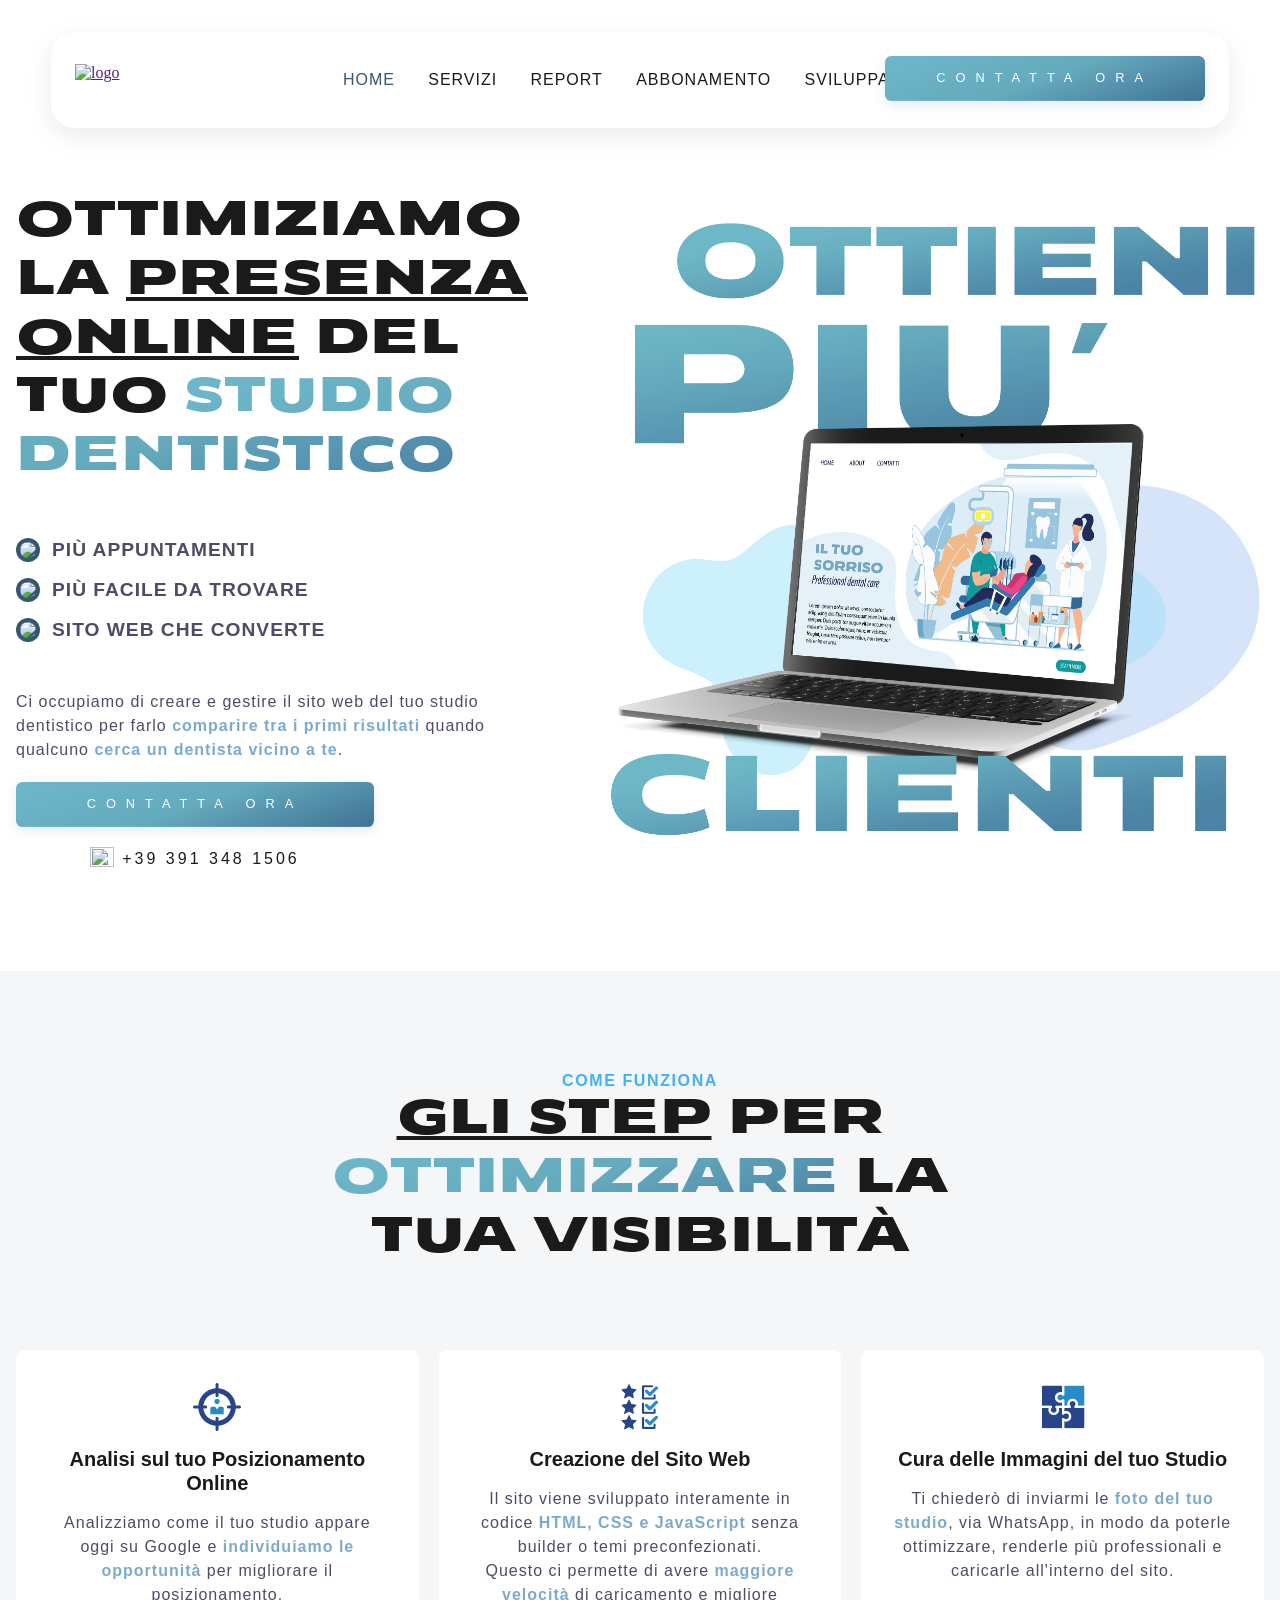
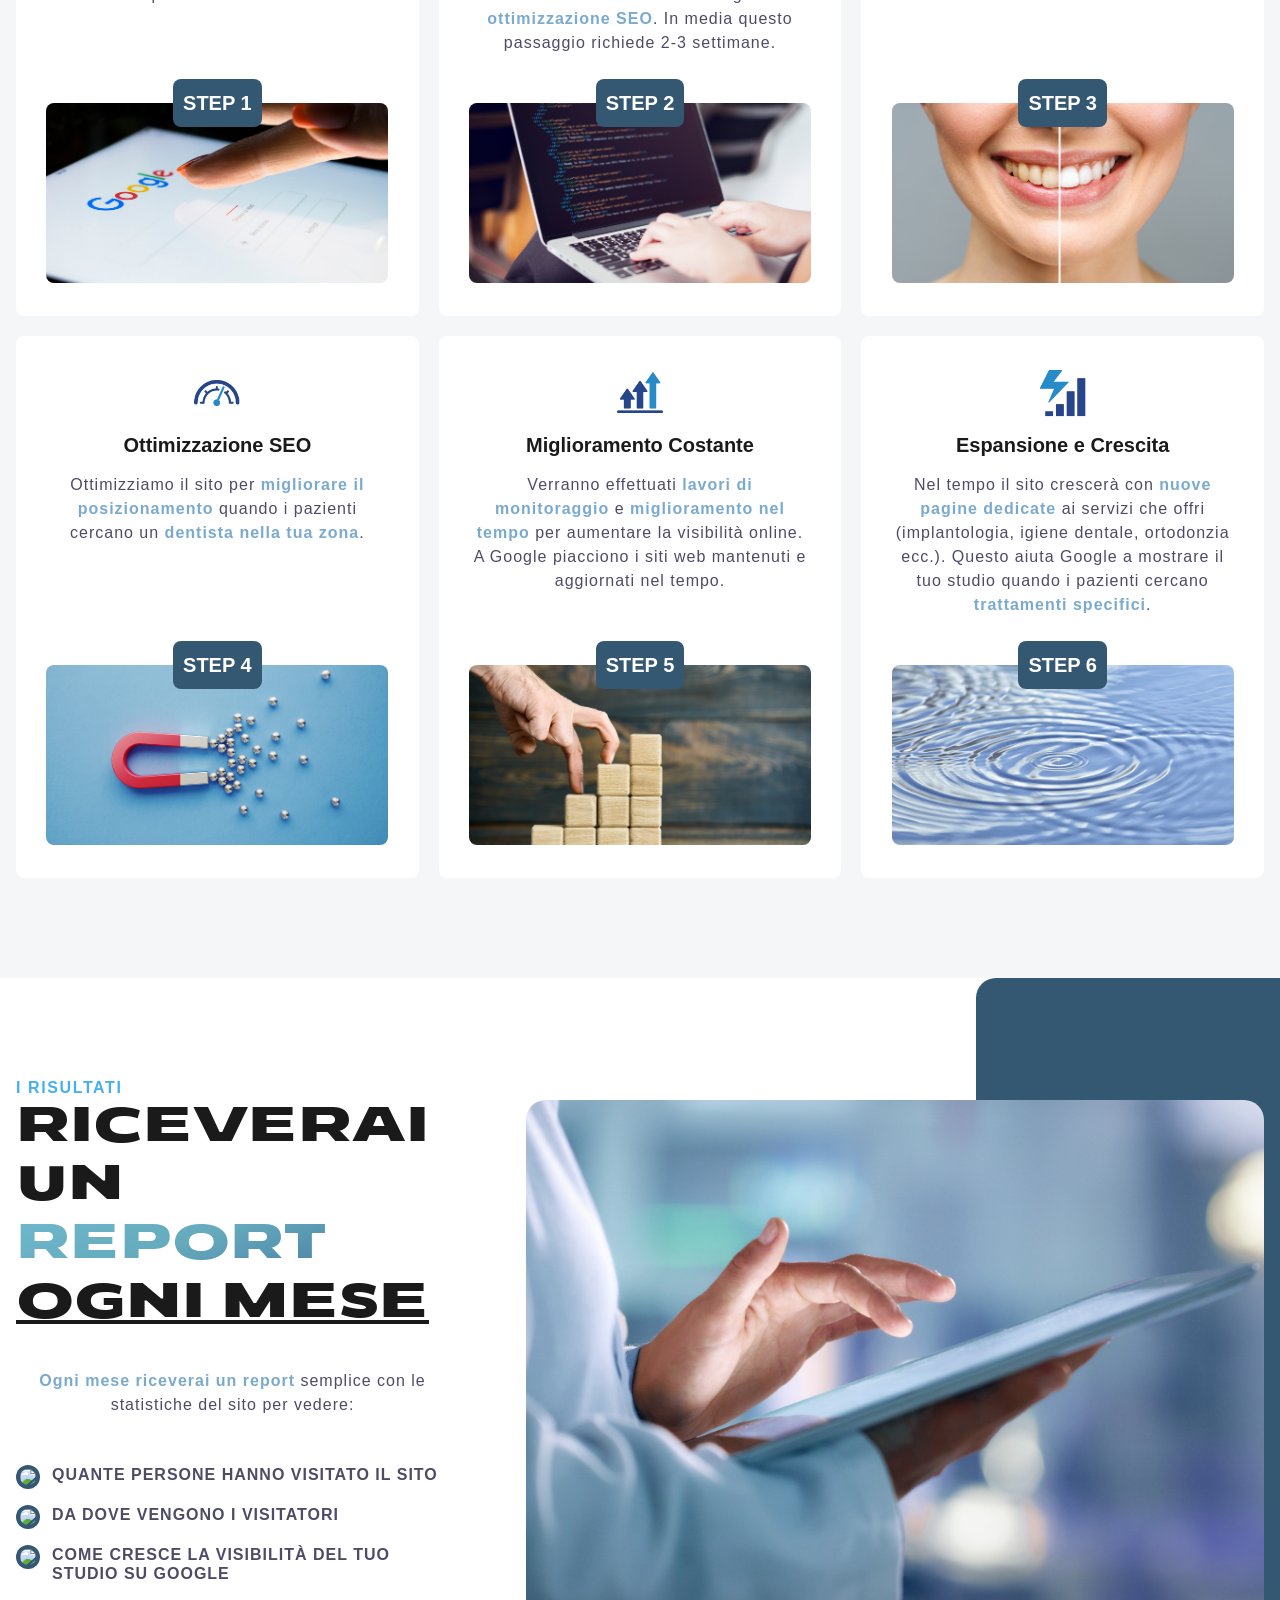
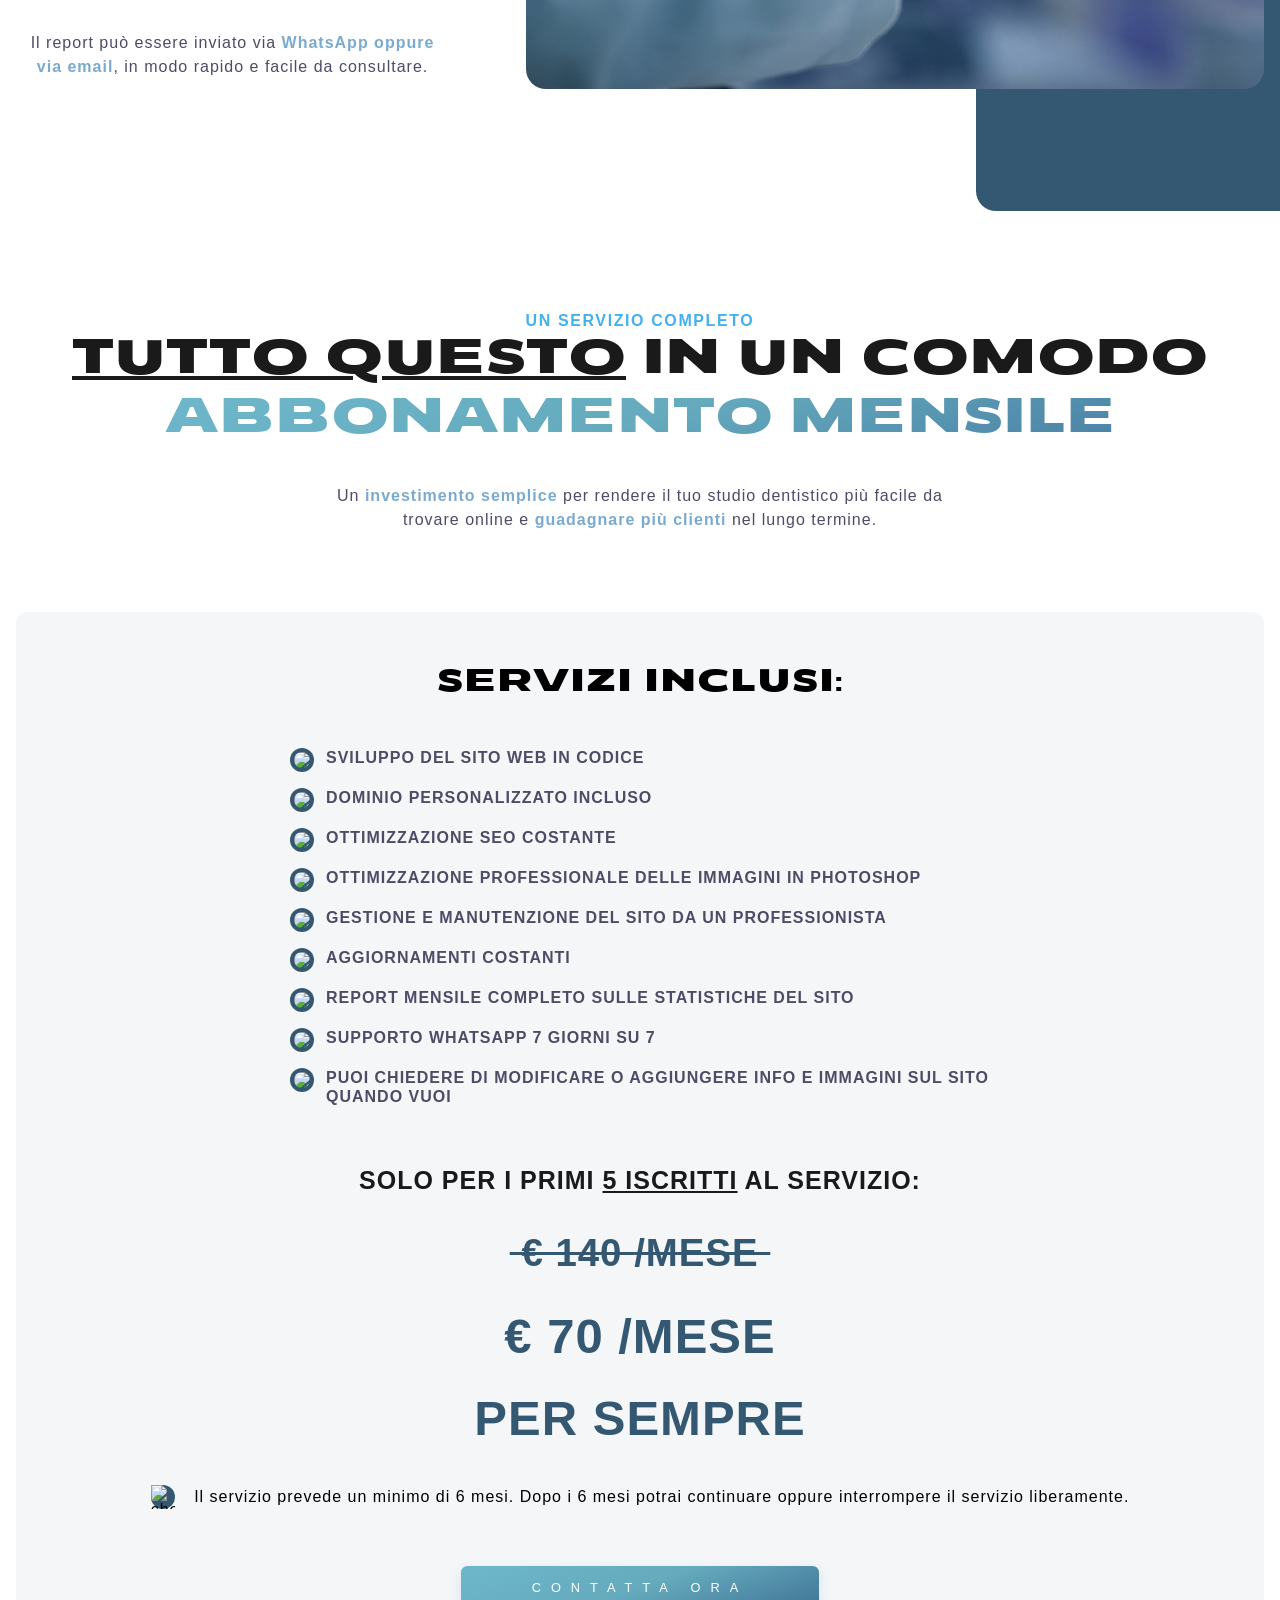
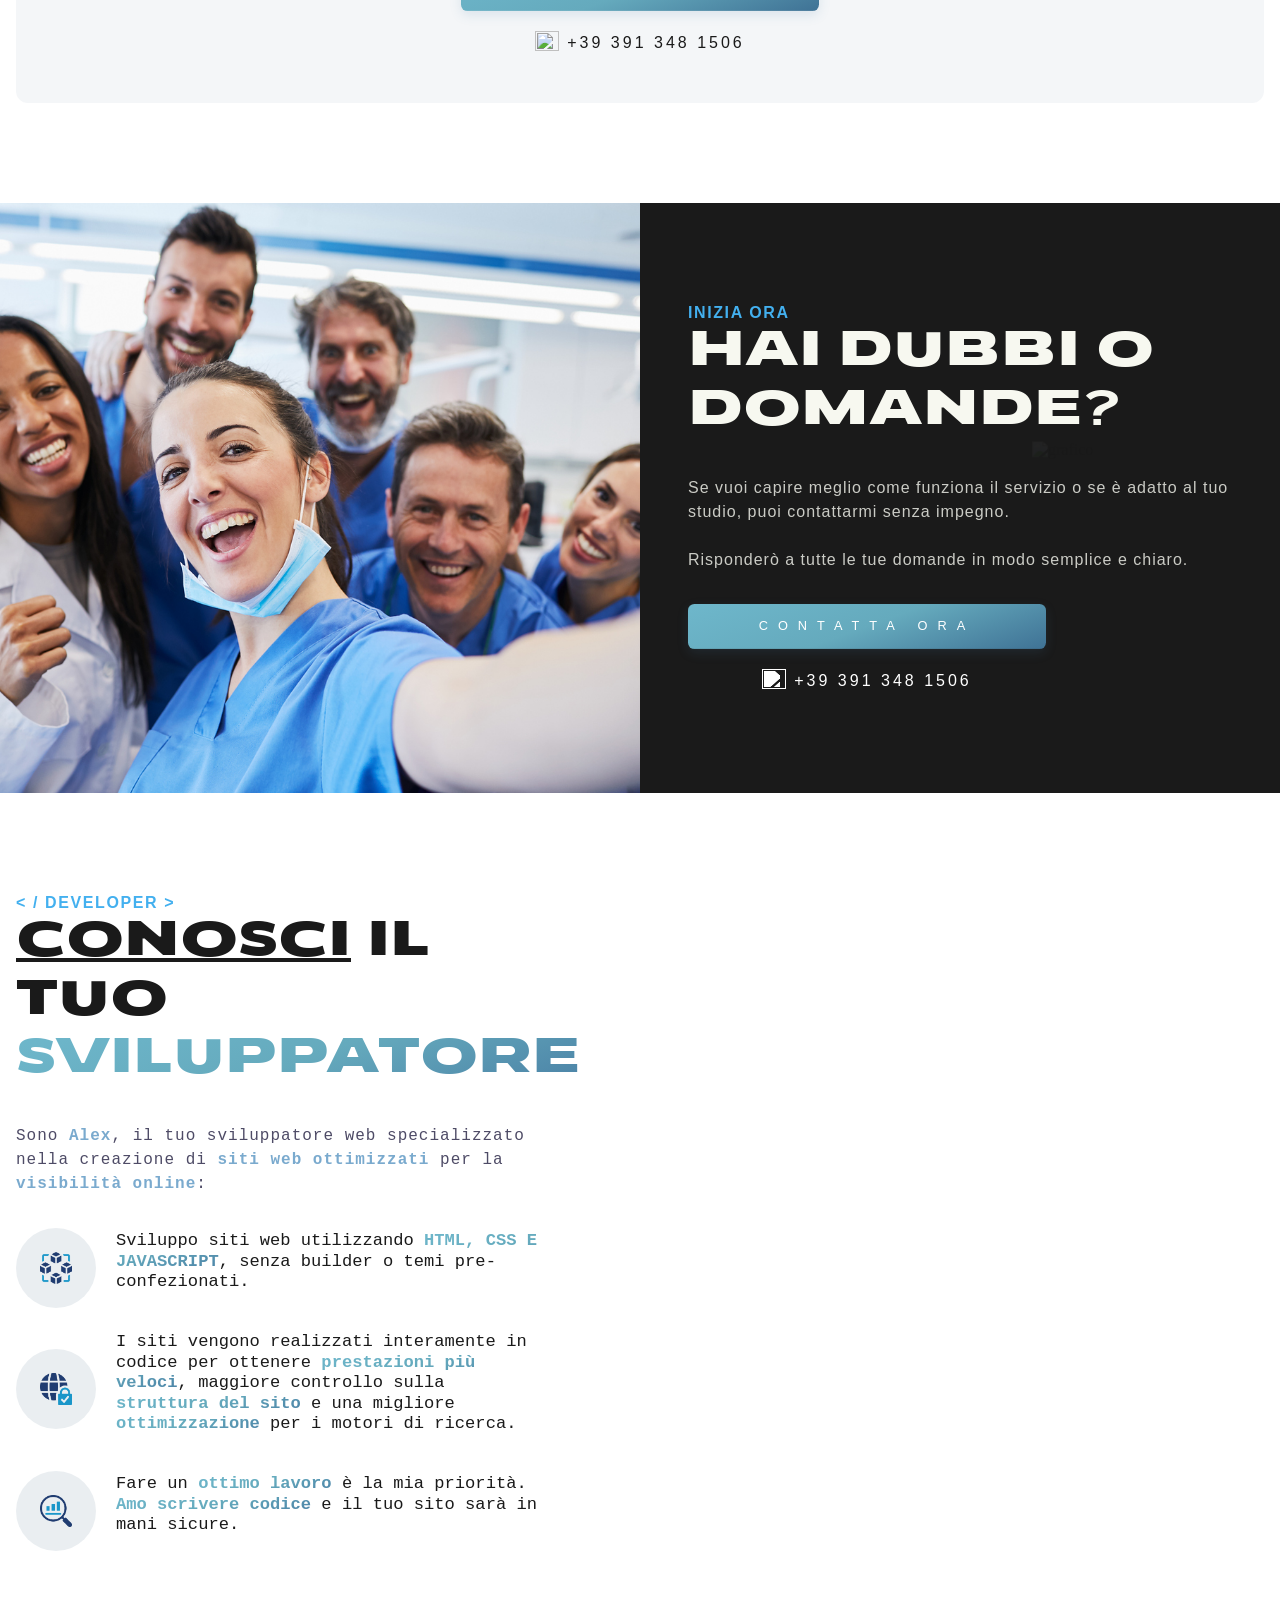
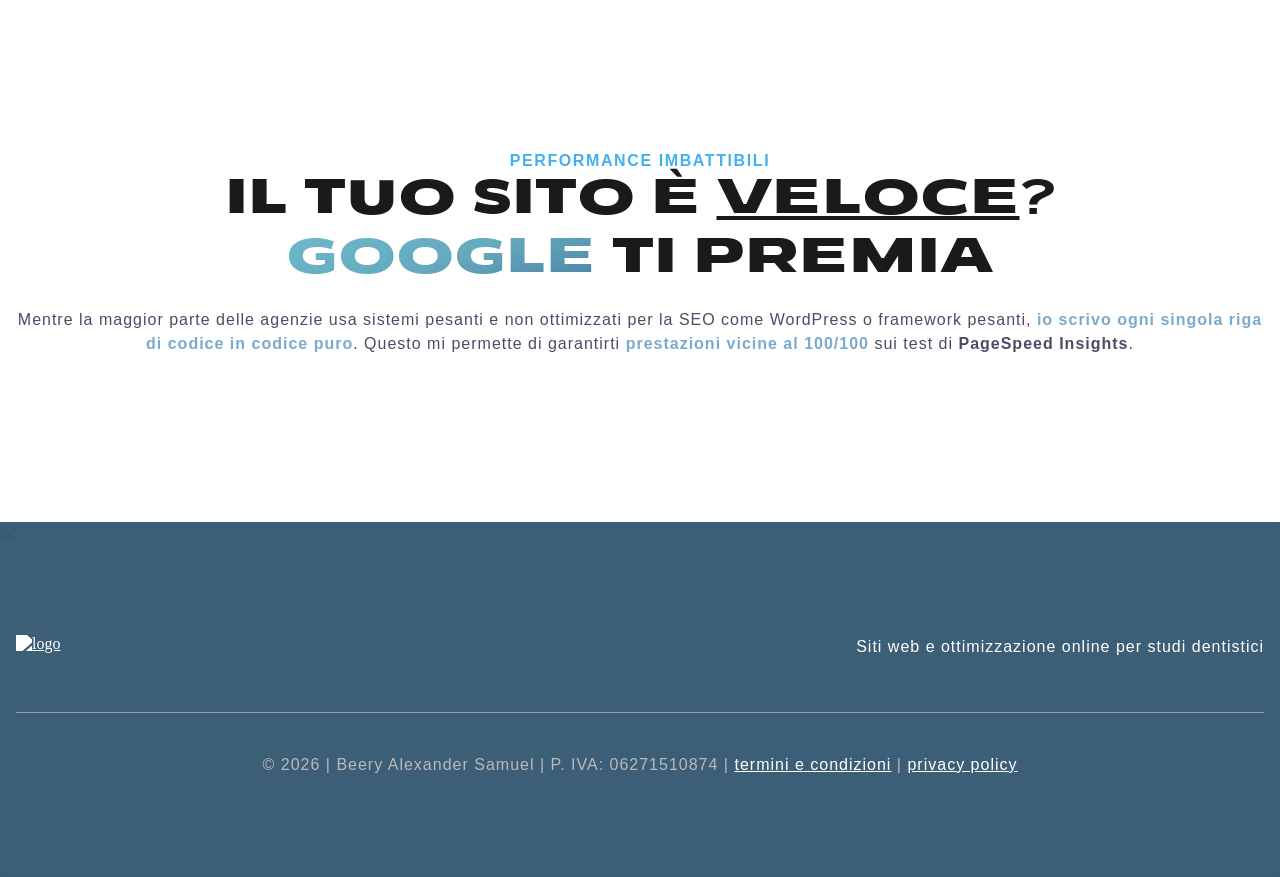
==== index.html @ 8edffc3c "Merge pull request #24 from A1exander08/home-improvms btn improvmnts" ====
<!DOCTYPE html>
<html lang="it">
   <head>
      <meta charset="UTF-8">
      <meta name="viewport" content="width=device-width, initial-scale=1.0">
      <title>Migliora la Visibilità del tuo Studio Dentistico | DentistaStudioWeb</title>
      <!-- style -->
      <link rel="stylesheet" href="css/style.css" type="text/css">
      <link rel="stylesheet" href="css/globals.css" type="text/css">
      <!-- favicon -->
      <link rel="shortcut icon" href="favicon.ico" type="image/x-icon"/>
      <!-- opengraph -->
      <meta property="og:title" content="DentistaStudioWeb | Più Pazienti per il tuo Studio Dentistico" />
      <meta property="og:description" content="Creazione siti web professionali e SEO per Dentisti. Ottimizziamo la tua presenza online per farti trovare dai pazienti nella tua zona." />
      <meta property="og:url" content="https://dentistastudioweb.com/" />
      <meta property="og:image" content="https://dentistastudioweb.com/images/hero-5.png" />
      <meta property="og:type" content="website" />
   </head>
   <body>
      <!-- ============================================ -->
      <!--                   HEADER                     -->
      <!-- ============================================ -->
      <header id="cs-navigation">
         <div class="cs-container">
            <a href="" class="cs-logo" aria-label="torna in home">
                  <img src="images/logo.png" alt="logo" width="210" height="29" aria-hidden="true" decoding="async">
            </a>
            <nav class="cs-nav" role="navigation">
                  <button class="cs-toggle" aria-label="mobile menu toggle">
                     <div class="cs-box" aria-hidden="true">
                        <span class="cs-line cs-line1" aria-hidden="true"></span>
                        <span class="cs-line cs-line2" aria-hidden="true"></span>
                        <span class="cs-line cs-line3" aria-hidden="true"></span>
                     </div>
                  </button>
                  <div class="cs-ul-wrapper">
                     <ul id="cs-expanded" class="cs-ul" aria-expanded="false">
                        <li class="cs-li">
                              <a href="/" class="cs-li-link cs-active">
                                 HOME
                              </a>
                        </li>
                        <li class="cs-li">
                              <a href="#steps-2013" class="cs-li-link">
                                 SERVIZI
                              </a>
                        </li>
                        <!-- <li class="cs-li cs-dropdown" tabindex="0">
                              <span class="cs-li-link">
                                 Servizi
                                 <img class="cs-drop-icon" src="https://csimg.nyc3.cdn.digitaloceanspaces.com/Icons/down-gold.svg" alt="dropdown icon" width="15" height="15" decoding="async" aria-hidden="true">
                              </span>
                              <ul class="cs-drop-ul">
                                 <li class="cs-drop-li">
                                    <a href="" class="cs-li-link cs-drop-link">Web Design</a>
                                 </li>
                                 <li class="cs-drop-li">
                                    <a href="" class="cs-li-link cs-drop-link">SEO</a>
                                 </li>
                              </ul>
                        </li> -->
                        <li class="cs-li">
                              <a href="#sbsr-1279" class="cs-li-link">
                                 REPORT
                              </a>
                        </li>
                        <li class="cs-li">
                              <a href="#pricing-2421" class="cs-li-link">
                                 ABBONAMENTO
                              </a>
                        </li>
                        <li class="cs-li">
                              <a href="#sbsr-1432" class="cs-li-link">
                                 SVILUPPATORE
                              </a>
                        </li>
                     </ul>
                  </div>
            </nav>
            <div class="cs-contact-group">
                  <a class="btn-main d-none d-lg-block" href="contatti.html" target="_blank">Contatta Ora</a>
            </div>
         </div>
      </header>

      <!-- ============================================ -->
      <!--                     HERO                     -->
      <!-- ============================================ -->
      <section id="hero-1951">
         <div class="cs-container">
            <div class="cs-content">
                  <h2 class="cs-title">OTTIMIZIAMO LA <u>PRESENZA ONLINE</u> DEL TUO <span class="gradient">STUDIO DENTISTICO</span></h2>
                  <!-- <h2 class="cs-title"><u>FATTI TROVARE SU GOOGLE</u> DAI PAZIENTI CHE CERCANO UN <span class="gradient">DENTISTA NELLA TUA ZONA</span></span></h2> -->
                  <ul class="cs-ul">
                     <li class="cs-li">
                        <img class="cs-icon" loading="lazy" decoding="async" src="https://nyc3.digitaloceanspaces.com/csimages2/Images/Icons/white-check.svg" alt="icona grafica" width="16" height="16" />
                        più appuntamenti
                     </li>
                     <li class="cs-li">
                        <img class="cs-icon" loading="lazy" decoding="async" src="https://nyc3.digitaloceanspaces.com/csimages2/Images/Icons/white-check.svg" alt="icona grafica" width="16" height="16" />
                        più facile da trovare
                     </li>
                     <li class="cs-li">
                        <img class="cs-icon" loading="lazy" decoding="async" src="https://nyc3.digitaloceanspaces.com/csimages2/Images/Icons/white-check.svg" alt="icona grafica" width="16" height="16" />
                        sito web che converte
                     </li>
                  </ul>
                  <p class="cs-text">
                     Ci occupiamo di creare e gestire il sito web del tuo studio dentistico per 
                     farlo <span class="primarylight">comparire tra i primi risultati</span> quando 
                     qualcuno <span class="primarylight">cerca un dentista vicino a te</span>.
                  </p>
                  <a class="btn-main variante d-block d-lg-none" href="tel:+393913481506">Chiama Ora</a>
                  <a class="btn-main d-block d-lg-none" href="https://wa.me/3913481506">WhatsApp</a>
                  <a class="btn-main d-none d-lg-block" href="contatti.html" target="_blank">Contatta Ora</a>
                  <a href="tel:+393913481506" class="cta-phone d-none d-lg-flex">
                     <img class="cs-phone-icon" src="https://csimg.nyc3.cdn.digitaloceanspaces.com/Icons/phone-1a.svg" alt="" width="24" height="24">+39 391 348 1506
                  </a>
                  <!-- <div class="cs-reviews">
                     <div class="cs-reviews-flex">
                        <img class="cs-reviews-img" decoding="async" fetchpriority="high" src="https://csimg.nyc3.cdn.digitaloceanspaces.com/Images/People/hero-profile1.png" alt="icona" width="48" height="48">
                        <img class="cs-reviews-img" decoding="async" fetchpriority="high" src="https://csimg.nyc3.cdn.digitaloceanspaces.com/Images/People/hero-profile2.png" alt="icona" width="48" height="48">
                        <img class="cs-reviews-img" decoding="async" fetchpriority="high" src="https://csimg.nyc3.cdn.digitaloceanspaces.com/Images/People/hero-profile3.png" alt="icona" width="48" height="48">
                        <img class="cs-reviews-img" decoding="async" fetchpriority="high" src="https://csimg.nyc3.cdn.digitaloceanspaces.com/Images/People/hero-profile4.png" alt="icona" width="48" height="48">
                        <span class="cs-reviews-number">+4k</span>
                     </div>
                     <div class="cs-flex">
                        <h3 class="cs-rating">+ NUOVI CLIENTI<img class="cs-rating-icon" src="https://csimg.nyc3.cdn.digitaloceanspaces.com/Images/Icons/lil-star.svg" alt="stella" width="16" height="16" loading="lazy" decoding="async">5.0</h3>
                        <p class="cs-reviews-text">+ APPUNTAMENTI</p>
                     </div>
                  </div> -->
            </div>
            <div class="cs-image-group">
               <source media="(max-width: 600px)" srcset="images/hero-5.png">
               <source media="(min-width: 601px)" srcset="images/hero-5.png">
               <img class="hero-img" src="images/hero-5.png" alt="">
            </div>
         </div>
      </section>

      <!-- ============================================ -->
      <!--                   STEPS                      -->
      <!-- ============================================ -->
      <section id="steps-2013">
         <div class="cs-container">
            <div class="cs-content">
                  <span class="cs-topper">Come Funziona</span>
                  <h2 class="cs-title"><u>GLI STEP</u> PER <span class="gradient">OTTIMIZZARE</span> LA TUA VISIBILITÀ</h2>
                  <!-- <p class="cs-text">
                     Tu cresci e la tua presenza online cresce con te. Ecco quello che facciamo per portarla ai livelli che merita.
                  </p> -->
            </div>
            <ul class="cs-card-group">
                  <!-- analisi -->
                  <li class="cs-item">
                     <img class="cs-icon" src="images/icona-servizi01.png" alt="icona" width="20" height="20" loading="lazy" decoding="async">
                     <h3 class="cs-h3">Analisi sul tuo Posizionamento Online</h3>
                     <p class="cs-item-text">
                        Analizziamo come il tuo studio appare oggi su 
                        Google e <span class="primarylight">individuiamo le opportunità</span> per migliorare il posizionamento.
                     </p>
                     <div class="cs-number-wrapper">
                        <span class="cs-number">STEP 1</span>
                     </div>
                     <picture class="cs-picture">
                        <source media="(max-width: 600px)" srcset="images/pic-servizi01.jpg">
                        <source media="(min-width: 601px)" srcset="images/pic-servizi01.jpg">
                        <img loading="lazy" decoding="async" src="images/pic-servizi01.jpg" alt="google schermo" width="48" height="48">
                     </picture>
                  </li>
                  <!-- creazione sito web -->
                  <li class="cs-item">
                     <img class="cs-icon" src="images/icona-servizi02.png" alt="icona" width="20" height="20" loading="lazy" decoding="async">
                     <h3 class="cs-h3">Creazione del Sito Web</h3>
                     <p class="cs-item-text">
                        Il sito viene sviluppato interamente in 
                        codice <span class="primarylight">HTML, CSS e JavaScript</span> senza builder o temi preconfezionati.<br>
                        Questo ci permette di avere <span class="primarylight">maggiore velocità</span> di 
                        caricamento e migliore <span class="primarylight">ottimizzazione SEO</span>.
                        In media questo passaggio richiede 2-3 settimane.
                     </p>
                     <div class="cs-number-wrapper">
                        <span class="cs-number">STEP 2</span>
                     </div>
                     <picture class="cs-picture">
                        <source media="(max-width: 600px)" srcset="images/pic-servizi02.jpg">
                        <source media="(min-width: 601px)" srcset="images/pic-servizi02.jpg">
                        <img loading="lazy" decoding="async" src="images/pic-servizi02.jpg" alt="computer" width="48" height="48">
                     </picture>
                  </li>
                  <!-- ottimizzazione immagini -->
                  <li class="cs-item">
                     <img class="cs-icon" src="images/icona-servizi03.png" alt="icona" width="20" height="20" loading="lazy" decoding="async">
                     <h3 class="cs-h3">Cura delle Immagini del tuo Studio</h3>
                     <p class="cs-item-text">
                        Ti chiederò di inviarmi le <span class="primarylight">foto del tuo studio</span>, via WhatsApp, in modo da poterle ottimizzare, renderle più 
                        professionali e caricarle all&apos;interno del sito.
                     </p>
                     <div class="cs-number-wrapper">
                        <span class="cs-number">STEP 3</span>
                     </div>
                     <picture class="cs-picture">
                        <source media="(max-width: 600px)" srcset="images/pic-servizi03.jpg">
                        <source media="(min-width: 601px)" srcset="images/pic-servizi03.jpg">
                        <img loading="lazy" decoding="async" src="images/pic-servizi03.jpg" alt="sorriso donna" width="48" height="48">
                     </picture>
                  </li>
                  <!-- ottimizzazione SEO -->
                  <li class="cs-item">
                     <img class="cs-icon" src="images/icona-servizi04.png" alt="icona" width="20" height="20" loading="lazy" decoding="async">
                     <h3 class="cs-h3">Ottimizzazione SEO</h3>
                     <p class="cs-item-text">
                        Ottimizziamo il sito per <span class="primarylight">migliorare il posizionamento</span> quando i 
                        pazienti cercano un <span class="primarylight">dentista nella tua zona</span>.
                     </p>
                     <div class="cs-number-wrapper">
                        <span class="cs-number">STEP 4</span>
                     </div>
                     <picture class="cs-picture">
                        <source media="(max-width: 600px)" srcset="images/pic-servizi04.jpg">
                        <source media="(min-width: 601px)" srcset="images/pic-servizi04.jpg">
                        <img loading="lazy" decoding="async" src="images/pic-servizi04.jpg" alt="calamita" width="48" height="48">
                     </picture>
                  </li>
                  <!-- miglioramento costante -->
                  <li class="cs-item">
                     <img class="cs-icon" src="images/icona-servizi05.png" alt="icona" width="20" height="20" loading="lazy" decoding="async">
                     <h3 class="cs-h3">Miglioramento Costante</h3>
                     <p class="cs-item-text">
                        Verranno effettuati <span class="primarylight">lavori di monitoraggio</span> 
                        e <span class="primarylight">miglioramento nel tempo</span> per aumentare la visibilità online.
                        A Google piacciono i siti web mantenuti e aggiornati nel tempo.
                     </p>
                     <div class="cs-number-wrapper">
                        <span class="cs-number">STEP 5</span>
                     </div>
                     <picture class="cs-picture">
                        <source media="(max-width: 600px)" srcset="images/pic-servizi05.jpg">
                        <source media="(min-width: 601px)" srcset="images/pic-servizi05.jpg">
                        <img loading="lazy" decoding="async" src="images/pic-servizi05.jpg" alt="dita che salgono dei blocchi" width="48" height="48">
                     </picture>
                  </li>
                  <!-- espansione -->
                  <li class="cs-item">
                     <img class="cs-icon" src="images/icona-servizi06.png" alt="icona" width="20" height="20" loading="lazy" decoding="async">
                     <h3 class="cs-h3">Espansione e Crescita</h3>
                     <p class="cs-item-text">
                        Nel tempo il sito crescerà con <span class="primarylight">nuove pagine dedicate</span> ai servizi 
                        che offri (implantologia, igiene dentale, ortodonzia ecc.).
                        Questo aiuta Google a mostrare il tuo studio quando i pazienti cercano <span class="primarylight">trattamenti specifici</span>.
                     </p>
                     <div class="cs-number-wrapper">
                        <span class="cs-number">STEP 6</span>
                     </div>
                     <picture class="cs-picture">
                        <source media="(max-width: 600px)" srcset="images/pic-servizi06.jpg">
                        <source media="(min-width: 601px)" srcset="images/pic-servizi06.jpg">
                        <img loading="lazy" decoding="async" src="images/pic-servizi06.jpg" alt="onde cerchio lago" width="48" height="48">
                     </picture>
                  </li>
            </ul>
         </div>
      </section>

      <!-- ============================================ -->
      <!--                    REPORT                    -->
      <!-- ============================================ -->
      <section id="sbsr-1279">
         <div class="cs-container">
            <picture class="cs-picture">
                  <source media="(max-width: 600px)" srcset="images/report01.jpg">
                  <source media="(min-width: 601px)" srcset="images/report01.jpg">
                  <img loading="lazy" decoding="async" src="images/report01.jpg" alt="report" width="738" height="598">
            </picture>
            <div class="cs-content">
                  <div class="cs-flex">
                     <span class="cs-topper">i risultati</span>
                     <h2 class="cs-title">RICEVERAI UN <span class="gradient">REPORT</span> <u>OGNI MESE</u></h2>
                  </div>
                  <p class="cs-text">
                     <span class="primarylight">Ogni mese riceverai un report</span> semplice con le statistiche del sito per vedere:
                  </p>
                  <ul class="cs-ul">
                     <li class="cs-li">
                        <img class="cs-icon" loading="lazy" decoding="async" src="https://nyc3.digitaloceanspaces.com/csimages2/Images/Icons/white-check.svg" alt="icona grafica" width="16" height="16" />
                        Quante persone hanno visitato il sito
                     </li>
                     <li class="cs-li">
                        <img class="cs-icon" loading="lazy" decoding="async" src="https://nyc3.digitaloceanspaces.com/csimages2/Images/Icons/white-check.svg" alt="icona grafica" width="16" height="16" />
                        Da dove vengono i visitatori
                     </li>
                     <li class="cs-li">
                        <img class="cs-icon" loading="lazy" decoding="async" src="https://nyc3.digitaloceanspaces.com/csimages2/Images/Icons/white-check.svg" alt="icona grafica" width="16" height="16" />
                        Come cresce la visibilità del tuo studio su Google
                     </li>
                  </ul>
                  <p class="cs-text">
                     Il report può essere inviato via <span class="primarylight">WhatsApp oppure via email</span>, in modo rapido e facile da consultare.
                  </p>
            </div>
         </div>
         <picture class="cs-background">
            <source media="(max-width: 600px)" srcset="https://csimg.nyc3.cdn.digitaloceanspaces.com/Images/Graphics/white-waves-m.svg">
            <source media="(min-width: 601px)" srcset="https://csimg.nyc3.cdn.digitaloceanspaces.com/Images/Graphics/white-waves.svg">
            <img loading="lazy" decoding="async" src="https://csimg.nyc3.cdn.digitaloceanspaces.com/Images/Graphics/white-waves.svg" alt="" width="960" height="839">
         </picture>
      </section>

      <!-- ============================================ -->
      <!--                   PREZZI                     -->
      <!-- ============================================ -->
      <section id="pricing-2421">
         <div class="cs-container">
            <div class="cs-content">
               <span class="cs-topper">Un servizio completo</span>
               <h2 class="cs-title"><u>TUTTO QUESTO</u> IN UN COMODO <span class="gradient">ABBONAMENTO MENSILE</span></h2>
               <p class="cs-text">
                  Un <span class="primarylight">investimento semplice</span> per rendere il tuo studio dentistico più facile da 
                  trovare online e <span class="primarylight">guadagnare più clienti</span> nel lungo termine.
               </p>
            </div>
            <div class="cs-wrapper">
               <!-- card right -->
               <!-- <div class="cs-button-group">
                  <div class="cs-button">
                     <span class="cs-discount">SCONTO 22%</span>
                     <span class="cs-plan">SOLO PER I PRIMI <u>5 ISCRITTI</u>:</span>
                     <span class="cs-price"><del class="cs-price-removed">&nbsp;€ 90&nbsp;<span class="cs-price-small">/MESE&nbsp;</span></del></span>
                     <span class="cs-price">€ 70&nbsp;<span class="cs-price-small">/MESE</span></span>
                     <span class="cs-price">PER SEMPRE</span>
                     <div class="disclaimer">
                        <picture class="cs-check-wrapper">
                        <img class="cs-check" src="https://nyc3.digitaloceanspaces.com/csimages2/Images/Icons/white-check.svg" alt="check" height="24" width="24" loading="lazy" decoding="async" />
                     </picture>
                     <p>Il servizio prevede un minimo di 6 mesi. Dopo i 6 mesi potrai continuare oppure interrompere il servizio liberamente.</p>
                     </div>
                  </div>
               </div> -->
               <!--Card left-->
               <div class="cs-button-group">
                  <div class="cs-card cs-button">
                     <span class="cs-package">SERVIZI INCLUSI:</span>
                     <ul class="cs-ul">
                        <li class="cs-li">
                           <img class="cs-icon" loading="lazy" decoding="async" src="https://nyc3.digitaloceanspaces.com/csimages2/Images/Icons/white-check.svg" alt="icona grafica" width="16" height="16" />
                           sviluppo del sito web in codice
                        </li>
                        <li class="cs-li">
                           <img class="cs-icon" loading="lazy" decoding="async" src="https://nyc3.digitaloceanspaces.com/csimages2/Images/Icons/white-check.svg" alt="icona grafica" width="16" height="16" />
                           dominio personalizzato incluso
                        </li>
                        <li class="cs-li">
                           <img class="cs-icon" loading="lazy" decoding="async" src="https://nyc3.digitaloceanspaces.com/csimages2/Images/Icons/white-check.svg" alt="icona grafica" width="16" height="16" />
                           ottimizzazione SEO costante
                        </li>
                        <li class="cs-li">
                           <img class="cs-icon" loading="lazy" decoding="async" src="https://nyc3.digitaloceanspaces.com/csimages2/Images/Icons/white-check.svg" alt="icona grafica" width="16" height="16" />
                           ottimizzazione professionale delle immagini in Photoshop
                        </li>
                        <li class="cs-li">
                           <img class="cs-icon" loading="lazy" decoding="async" src="https://nyc3.digitaloceanspaces.com/csimages2/Images/Icons/white-check.svg" alt="icona grafica" width="16" height="16" />
                           gestione e manutenzione del sito da un professionista
                        </li>
                        <li class="cs-li">
                           <img class="cs-icon" loading="lazy" decoding="async" src="https://nyc3.digitaloceanspaces.com/csimages2/Images/Icons/white-check.svg" alt="icona grafica" width="16" height="16" />
                           aggiornamenti costanti
                        </li>
                        <li class="cs-li">
                           <img class="cs-icon" loading="lazy" decoding="async" src="https://nyc3.digitaloceanspaces.com/csimages2/Images/Icons/white-check.svg" alt="icona grafica" width="16" height="16" />
                           report mensile completo sulle statistiche del sito
                        </li>
                        <li class="cs-li">
                           <img class="cs-icon" loading="lazy" decoding="async" src="https://nyc3.digitaloceanspaces.com/csimages2/Images/Icons/white-check.svg" alt="icona grafica" width="16" height="16" />
                           supporto WhatsApp 7 giorni su 7
                        </li>
                        <li class="cs-li">
                           <img class="cs-icon" loading="lazy" decoding="async" src="https://nyc3.digitaloceanspaces.com/csimages2/Images/Icons/white-check.svg" alt="icona grafica" width="16" height="16" />
                           puoi chiedere di modificare o aggiungere info e immagini sul sito quando vuoi
                        </li>
                     </ul>
                     <span class="cs-plan">SOLO PER I PRIMI <u>5 ISCRITTI</u> AL SERVIZIO:</span>
                     <span class="cs-price"><del class="cs-price-removed">&nbsp;€ 140&nbsp;<span class="cs-price-small">/MESE&nbsp;</span></del></span>
                     <span class="cs-price">€ 70&nbsp;<span class="cs-price-small">/MESE</span></span>
                     <span class="cs-price">PER SEMPRE</span>
                     <div class="disclaimer">
                        <picture class="cs-check-wrapper">
                           <img class="cs-check" src="https://nyc3.digitaloceanspaces.com/csimages2/Images/Icons/white-check.svg" alt="check" height="24" width="24" loading="lazy" decoding="async" />
                        </picture>
                        <p>Il servizio prevede un minimo di 6 mesi. Dopo i 6 mesi potrai continuare oppure interrompere il servizio liberamente.</p>
                     </div>
                     <div class="cta">
                        <a class="btn-main variante d-block d-lg-none" href="tel:+393913481506">Chiama Ora</a>
                        <a class="btn-main d-block d-lg-none" href="https://wa.me/3913481506">WhatsApp</a>
                        <a class="btn-main d-none d-lg-block" href="contatti.html" target="_blank">Contatta Ora</a>
                        <a href="tel:+393913481506" class="cta-phone d-none d-lg-flex">
                           <img class="cs-phone-icon" src="https://csimg.nyc3.cdn.digitaloceanspaces.com/Icons/phone-1a.svg" alt="" width="24" height="24">+39 391 348 1506
                        </a>
                     </div>
                  </div>
               </div>
            </div>
         </div>
      </section>

      <!-- ============================================ -->
      <!--                    CTA                       -->
      <!-- ============================================ -->
      <section id="subscribe-1718">
         <div class="cs-container">
            <div class="cs-content">
                  <span class="cs-topper">Inizia Ora</span>
                  <h2 class="cs-title">HAI DUBBI O DOMANDE?</h2>
                  <p class="cs-text">
                     Se vuoi capire meglio come funziona il servizio o se è adatto al tuo studio, puoi contattarmi senza impegno.<br><br>
                     Risponderò a tutte le tue domande in modo semplice e chiaro.
                  </p>
                  <a class="btn-main variante d-block d-lg-none" href="tel:+393913481506">Chiama Ora</a>
                  <a class="btn-main d-block d-lg-none" href="https://wa.me/3913481506">WhatsApp</a>
                  <a class="btn-main d-none d-lg-block" href="contatti.html" target="_blank">Contatta Ora</a>
                  <a href="tel:+393913481506" class="cta-phone d-none d-lg-flex" style="color: white;">
                     <img class="cs-phone-icon" src="https://csimg.nyc3.cdn.digitaloceanspaces.com/Icons/phone-1a.svg" alt="" width="24" height="24" style="filter: grayscale(1) brightness(10000%)">+39 391 348 1506
                  </a>
                  <img class="cs-floater" loading="lazy" decoding="async" src="https://csimg.nyc3.cdn.digitaloceanspaces.com/Images/Graphics/white-spiral.svg" alt="grafico" width="1920" height="486" aria-hidden="true">
            </div>
         </div>
         <picture class="cs-background">
            <source media="(max-width: 600px)" srcset="images/cta01.jpg">
            <source media="(min-width: 601px)" srcset="images/cta01.jpg">
            <img loading="lazy" decoding="async" src="images/cta01.jpg" alt="persone" width="1920" height="486" aria-hidden="true">
         </picture>
      </section>

      <!-- ============================================ -->
      <!--                  CHI SONO                    -->
      <!-- ============================================ -->
      <section id="sbsr-1432">
         <div class="cs-container">
            <div class="cs-image-group">
                  <picture class="cs-person">
                     <source media="(max-width: 600px)" srcset="images/alex01.png">
                     <source media="(min-width: 601px)" srcset="images/alex01.png">
                     <img loading="lazy" decoding="async" src="images/alex01.png" alt="alex sviluppatore" width="702" height="617">
                  </picture>
            </div>
            <div class="cs-content">
                  <span class="cs-topper"> &lt; / developer &gt; </span>
                  <h2 class="cs-title"><u>CONOSCI</u> IL TUO <span class="gradient">SVILUPPATORE</span></h2>
                  <p class="cs-text">
                     Sono <span class="primarylight">Alex</span>, il tuo sviluppatore web specializzato nella 
                     creazione di <span class="primarylight">siti web ottimizzati</span> per la <span class="primarylight">visibilità online</span>:
                  </p>
                  <ul class="cs-card-group">
                     <li class="cs-li">
                        <picture class="cs-li-picture">
                              <img class="cs-li-icon" src="images/icona-chisono01.png" decoding="async" alt="icona" width="32" height="32" loading="lazy">
                        </picture>
                        <div class="cs-flex">
                           <h3 class="cs-h3">
                              Sviluppo siti web utilizzando <span class="gradient">HTML, CSS E JAVASCRIPT</span>, senza builder o temi pre-confezionati.
                           </h3>
                        </div>
                     </li>
                     <li class="cs-li">
                        <picture class="cs-li-picture">
                              <img class="cs-li-icon" src="images/icona-chisono02.png" decoding="async" alt="icona" width="32" height="32" loading="lazy">
                        </picture>
                        <div class="cs-flex">
                           <h3 class="cs-h3">
                              I siti vengono realizzati interamente in codice per ottenere <span class="gradient">prestazioni più veloci</span>, 
                              maggiore controllo sulla <span class="gradient">struttura del sito</span> e una
                              migliore <span class="gradient">ottimizzazione</span> per i motori di ricerca.
                           </h3>
                        </div>
                     </li>
                     <li class="cs-li">
                        <picture class="cs-li-picture">
                              <img class="cs-li-icon" src="images/icona-chisono03.png" decoding="async" alt="icona" width="32" height="32" loading="lazy">
                        </picture>
                        <div class="cs-flex">
                           <h3 class="cs-h3">
                              Fare un <span class="gradient">ottimo lavoro</span> è la mia 
                              priorità. <span class="gradient">Amo scrivere codice</span> e il tuo sito sarà in mani sicure.
                           </h3>
                        </div>
                     </li>
                  </ul>             
            </div>
         </div>
      </section>

      <!-- ============================================ -->
      <!--                  PAGESPEED                   -->
      <!-- ============================================ -->
      <section id="pagespeed">
         <div class="cs-container">
            <div class="cs-content">
               <span class="cs-topper">Performance imbattibili</span>
               <h2 class="cs-title">IL TUO SITO È <u>VELOCE</u>?<br> <span class="gradient">GOOGLE</span> TI PREMIA</h2>
               <p class="cs-text">
                  Mentre la maggior parte delle agenzie usa sistemi pesanti e non ottimizzati per la SEO 
                  come WordPress o framework pesanti, <span class="primarylight">io scrivo ogni singola riga di codice in codice puro</span>. 
                  Questo mi permette di garantirti <span class="primarylight">prestazioni vicine al 100/100</span> sui test di <strong>PageSpeed Insights</strong>.
               </p>
            </div>
            <div class="cs-image-group">
               <picture class="cs-person">
                  <source media="(max-width: 600px)" srcset="images/pagespeed01-m.png">
                  <source media="(min-width: 601px)" srcset="images/pagespeed01.png">
                  <img loading="lazy" decoding="async" src="images/pagespeed01.png" alt="pagespeed risultati" width="702" height="617">
               </picture>
            </div>
         </div>
      </section>

      <!-- ============================================ -->
      <!--                  Footer                      -->
      <!-- ============================================ -->
      <footer id="footer-1147">
         <div class="cs-container">
            <div class="cs-top">
                  <a aria-label="go back to home" class="cs-logo" href="/">
                     <img class="cs-logo-img" src="images/logo.png" alt="logo" loading="lazy" decoding="async" width="210" height="29">
                  </a>
                  <ul class="cs-ul">
                     <li class="cs-li">
                        <p class="cs-link">Siti web e ottimizzazione online per studi dentistici</p>
                     </li>
                     <!-- <li class="cs-li">
                        <a href="" class="cs-link">Chi Siamo</a>
                     </li>
                     <li class="cs-li">
                        <a href="" class="cs-link">Servizi</a>
                     </li>
                     <li class="cs-li">
                        <a href="" class="cs-link">Progetti</a>
                     </li>
                     <li class="cs-li">
                        <a href="" class="cs-link">Eventi</a>
                     </li>
                     <li class="cs-li">
                        <a href="" class="cs-link">Blog</a>
                     </li>
                     <li class="cs-li">
                        <a href="" class="cs-link">Contatti</a>
                     </li> -->
                  </ul>
            </div>
            <div class="cs-bottom">
                  <!-- <ul class="cs-social">
                     <li class="cs-social-li">
                        <a href="" class="cs-social-link" aria-label="facebook" target="_blank" rel="noopener">
                              <img class="cs-social-icon cs-default" src="https://csimg.nyc3.cdn.digitaloceanspaces.com/Icons/facebook-white.svg" alt="icona social" loading="lazy" decoding="async" width="12" height="12">
                        </a>
                     </li>
                     <li class="cs-social-li">
                        <a href="" class="cs-social-link" aria-label="twitter" target="_blank" rel="noopener">
                              <img class="cs-social-icon cs-default" src="https://csimg.nyc3.cdn.digitaloceanspaces.com/Icons/twitter-white.svg" alt="icona social" loading="lazy" decoding="async" width="12" height="12">
                        </a>
                     </li>
                     <li class="cs-social-li">
                        <a href="" class="cs-social-link" aria-label="instagram" target="_blank" rel="noopener">
                              <img class="cs-social-icon cs-default" src="https://csimg.nyc3.cdn.digitaloceanspaces.com/Icons/instagram-transparent.svg" alt="icona social" loading="lazy" decoding="async" width="12" height="12">
                        </a>
                     </li>
                     <li class="cs-social-li">
                        <a href="" class="cs-social-link" aria-label="twitter" target="_blank" rel="noopener">
                              <img class="cs-social-icon cs-default" src="https://csimg.nyc3.cdn.digitaloceanspaces.com/Icons/youtube-transparent2.svg" alt="icona social" loading="lazy" decoding="async" width="12" height="12">
                        </a>
                     </li>
                  </ul> -->
                  <span class="cs-copyright">
                     © 2026 | Beery Alexander Samuel | P. IVA: 06271510874 | 
                     <a href="termini-condizioni.html" target="_blank" class="cs-link">termini e condizioni</a> | 
                     <a href="privacy-policy.html" target="_blank" class="cs-link">privacy policy</a>
                  </span>
            </div>
         </div>
         <picture class="cs-background">
            <source media="(max-width: 600px)" srcset="https://csimg.nyc3.cdn.digitaloceanspaces.com/Images/People/kids2.jpg">
            <source media="(min-width: 601px)" srcset="https://csimg.nyc3.cdn.digitaloceanspaces.com/Images/People/kids2.jpg">
            <img loading="lazy" decoding="async" src="https://csimg.nyc3.cdn.digitaloceanspaces.com/Images/People/kids2.jpg" alt="" width="1280" height="568">
         </picture>
      </footer>

      <script src="js/custom.js"></script>
   </body>
</html>
---- css/style.css ----
#steps-2013,
#sbsr-1279,
#pricing-2421,
#sbsr-1432 {
  scroll-margin-top: 120px;
}

/*-- -------------------------- -->
<---       Mobile Navbar        -->
<--- -------------------------- -*/

/* Mobile - 1023px */
@media only screen and (max-width: 63.9375rem) {
  body {
    position: relative;
    z-index: 1;
  }

  body:before {
    content: '';
    width: 100%;
    height: 0%;
    background: var(--primaryLight);
    opacity: 1;
    position: absolute;
    display: block;
    top: 0;
    left: 0;
    transition: height .3s;
    z-index: 1000;
  }

  body.scroll #cs-navigation {
    width: 100%;
    max-width: 100%;
    top: 0;
  }

  body.scroll #cs-navigation:before {
    border-radius: 0;
  }

  body.scroll #cs-navigation .cs-ul-wrapper {
    top: 100%;
  }

  body.cs-open {
    overflow: hidden;
  }

  body.cs-open:before {
    height: 100%;
  }

  #cs-navigation {
    width: 94%;
    max-width: 80rem;
    padding: clamp(0.75rem, 2vw, 1.5rem);
    box-sizing: border-box;
    border-radius: clamp(0.75rem, 2vw, 1.5rem);
    position: sticky;
    top: 2rem;
    left: 3%;
    z-index: 10000;
    transition: top 0.3s, border-radius 0.3s, width 0.3s, max-width 0.3s;
  }

  #cs-navigation:before {
    content: '';
    width: 100%;
    height: 100%;
    background: #fff;
    border-radius: clamp(0.75rem, 2vw, 1.5rem);
    box-shadow: rgba(149, 157, 165, 0.2) 0px 8px 24px;
    opacity: 1;
    position: absolute;
    display: block;
    top: 0;
    left: 50%;
    transform: translateX(-50%);
    transition: transform 0.2s, border-radius 0.3s ease-in-out;
  }

  #cs-navigation.cs-active:before {
    transform: translateX(-50%) scale(1.03);
  }

  #cs-navigation.cs-active .cs-ul-wrapper {
    opacity: 1;
    transform: scaleY(1);
  }

  #cs-navigation.cs-active .cs-toggle {
    transform: rotate(180deg);
  }

  #cs-navigation.cs-active .cs-li {
    transform: translateY(0);
    opacity: 1;
  }

  #cs-navigation .cs-container {
    width: 100%;
    display: flex;
    justify-content: flex-end;
    align-items: center;
    gap: 1.5rem;
  }

  #cs-navigation .cs-logo {
    width: auto;
    max-width: 12.5rem;
    height: 100%;
    margin: 0 auto 0 0;
    padding: 0;
    box-sizing: border-box;
    display: flex;
    justify-content: flex-start;
    align-items: center;
    z-index: 10;

  }

  #cs-navigation .cs-logo img {
    width: 100%;
    height: 100%;
    object-fit: contain;
  }

  #cs-navigation .cs-toggle {
    width: 3.5rem;
    height: 3.5rem;
    margin: 0 0 0 auto;
    border-radius: 0.25rem;
    background-color: var(--primary);
    border: none;
    display: flex;
    justify-content: center;
    align-items: center;
    position: relative;
    z-index: 1;
    transition: transform .6s;
  }

  #cs-navigation .cs-nav {
    order: 3;

  }

  #cs-navigation .cs-contact-group {
    display: none;
    position: relative;
    z-index: 1;
  }

  #cs-navigation .cs-phone {
    font-size: 1rem;
    line-height: 1.5em;
    text-decoration: none;
    margin: 0;
    color: var(--headerColor);
    display: flex;
    justify-content: flex-start;
    align-items: center;
    gap: 0.5rem;
    transition: opacity 0.3s,
      color 0.3s;
    font-family: 'Segoe UI', Tahoma, Geneva, Verdana, sans-serif;
    letter-spacing: 1px;
  }

  #cs-navigation .cs-phone-icon {
    width: 1.5rem;
    height: auto;
    display: block;
  }

  #cs-navigation .cs-social {
    display: none;
  }

  #cs-navigation .cs-active .cs-line1 {
    top: 50%;
    transform: translate(-50%, -50%) rotate(225deg);
  }

  #cs-navigation .cs-active .cs-line2 {
    top: 50%;
    transform-origin: center;
    transform: translate(-50%, -50%) translateY(0) rotate(-225deg);
  }

  #cs-navigation .cs-active .cs-line3 {
    bottom: 100%;
    opacity: 0;
  }

  #cs-navigation .cs-box {
    width: clamp(1.5rem, 2vw, 1.75rem);
    height: 1rem;
    position: relative;
  }

  #cs-navigation .cs-line {
    width: 100%;
    height: 2px;
    border-radius: 2px;
    background-color: #FAFBFC;
    position: absolute;
    left: 50%;
    transform: translateX(-50%);
  }

  #cs-navigation .cs-line1 {
    top: 0;
    transform-origin: center;
    transition: transform .5s, top .3S, left .3S;
    animation-duration: .7s;
    animation-timing-function: ease;
    animation-fill-mode: forwards;
    animation-direction: normal;
  }

  #cs-navigation .cs-line2 {
    top: 50%;
    transform: translateX(-50%) translateY(-50%);
    transition: top .3s, left .3s, transform .5s;
    animation-duration: .7s;
    animation-timing-function: ease;
    animation-fill-mode: forwards;
    animation-direction: normal;
  }

  #cs-navigation .cs-line3 {
    bottom: 0;
    transition: bottom .3s, opacity .3s;
  }

  #cs-navigation .cs-ul-wrapper {
    width: 100%;
    height: 100vh;
    padding-bottom: 3rem;
    opacity: 0;
    overflow: hidden;
    position: absolute;
    top: 100%;
    left: 0;
    z-index: -1;
    transform: scaleY(0);
    transform-origin: top;
    transition: transform .4s, opacity .3s;
  }

  #cs-navigation .cs-ul {
    margin: 0;
    padding: 3rem 0 0 0;
    width: 100%;
    height: auto;
    max-height: 65vh;
    overflow: scroll;
    display: flex;
    justify-content: flex-start;
    flex-direction: column;
    align-items: center;
    gap: 1.25rem;
  }

  #cs-navigation .cs-li {
    list-style: none;
    margin-right: 0;
    transform: translateY(-4.375rem);
    opacity: 0;
    transition: transform .6s, opacity .9s;
  }

  #cs-navigation .cs-li:nth-of-type(1) {
    transition-delay: .05s;
  }

  #cs-navigation .cs-li:nth-of-type(2) {
    transition-delay: .1s;
  }

  #cs-navigation .cs-li:nth-of-type(3) {
    transition-delay: .15s;
  }

  #cs-navigation .cs-li:nth-of-type(4) {
    transition-delay: .2s;
  }

  #cs-navigation .cs-li:nth-of-type(5) {
    transition-delay: .25s;
  }

  #cs-navigation .cs-li:nth-of-type(6) {
    transition-delay: .3s;
  }

  #cs-navigation .cs-li:nth-of-type(7) {
    transition-delay: .35s;
  }

  #cs-navigation .cs-li:nth-of-type(8) {
    transition-delay: .4s;
  }

  #cs-navigation .cs-li:nth-of-type(9) {
    transition-delay: .45s;
  }

  #cs-navigation .cs-li-link {
    font-size: 1.5rem;
    line-height: 1.2em;
    text-decoration: none;
    margin: 0;
    color: var(--primary);
    display: inline-block;
    position: relative;
    font-family: 'Segoe UI', Tahoma, Geneva, Verdana, sans-serif;
    letter-spacing: 1px;
    background-color: white;
    padding: 8px 30px;
    border-radius: 20px;
    font-weight: 500;
  }

  #cs-navigation .cs-li-link.cs-active:before {
    display: block;
  }

  #cs-navigation .cs-button-solid {
    display: none;
  }
}

/* Tablet - 768px */
@media only screen and (min-width: 48rem) {
  #cs-navigation .cs-contact-group {
    display: block;
  }
}

/*-- -------------------------- -->
<---       Navbar Dropdown      -->
<--- -------------------------- -*/

/* Mobile - 1023px */
@media only screen and (max-width: 63.9375rem) {
  #cs-navigation .cs-li {
    text-align: center;
    width: 100%;
    display: block;
  }

  #cs-navigation .cs-dropdown {
    position: relative;
    color: var(--bodyTextColorWhite);
  }

  #cs-navigation .cs-dropdown.cs-active .cs-drop-ul {
    height: auto;
    opacity: 1;
    visibility: visible;
    margin: 0.75rem 0 0 0;
    padding: 0.75rem 0;
  }

  #cs-navigation .cs-dropdown.cs-active .cs-drop-link {
    opacity: 1;
  }

  #cs-navigation .cs-dropdown .cs-li-link {
    position: relative;
    transition: opacity .3s;
  }

  #cs-navigation .cs-drop-icon {
    width: 0.9375rem;
    height: auto;
    position: absolute;
    top: 50%;
    right: -1.25rem;
    transform: translateY(-50%);
  }

  #cs-navigation .cs-drop-ul {
    width: 100%;
    height: 0;
    margin: 0;
    padding: 0;
    background-color: var(--primary);
    border-radius: 1rem;
    overflow: hidden;
    opacity: 0;
    visibility: hidden;
    display: flex;
    justify-content: flex-start;
    flex-direction: column;
    align-items: center;
    gap: 0.75rem;
    transition: padding .3s, margin .3s, height .3s, opacity .3s, visibility .3s;
  }

  #cs-navigation .cs-drop-li {
    list-style: none;
  }

  #cs-navigation .cs-li-link.cs-drop-link {
    font-size: clamp(0.875rem, 2vw, 1.25rem);
    color: #fff;
  }
}

/* Desktop - 1024px */
@media only screen and (min-width: 64rem) {
  #cs-navigation .cs-dropdown {
    position: relative;
  }

  #cs-navigation .cs-dropdown:hover {
    cursor: pointer;
  }

  #cs-navigation .cs-dropdown:hover .cs-drop-ul {
    transform: scaleY(1);
    opacity: 1;
    visibility: visible;
  }

  #cs-navigation .cs-dropdown:hover .cs-drop-li {
    opacity: 1;
    transform: translateY(0);
  }

  #cs-navigation .cs-drop-icon {
    width: 0.9375rem;
    height: auto;
    display: inline-block;
  }

  #cs-navigation .cs-drop-ul {
    min-width: 12.5rem;
    margin: 0;
    padding: 0;
    background-color: #fff;
    border-radius: 0 0 1.5rem 1.5rem;
    overflow: hidden;
    opacity: 0;
    visibility: hidden;
    box-shadow: inset rgba(149, 157, 165, 0.1) 0px 8px 10px;
    border-bottom: 5px solid var(--primary);
    position: absolute;
    top: 100%;
    z-index: -100;
    transform: scaleY(0);
    transform-origin: top;
    transition: transform .3s, visibility .3s, opacity .3s;
  }

  #cs-navigation .cs-drop-li {
    list-style: none;
    font-size: 1rem;
    text-decoration: none;
    opacity: 0;
    width: 100%;
    height: auto;
    display: block;
    transform: translateY(-0.625rem);
    transition: opacity .6s, transform .6s;
  }

  #cs-navigation .cs-drop-li:nth-of-type(1) {
    transition-delay: .05s;
  }

  #cs-navigation .cs-drop-li:nth-of-type(2) {
    transition-delay: .1s;
  }

  #cs-navigation .cs-drop-li:nth-of-type(3) {
    transition-delay: .15s;
  }

  #cs-navigation .cs-drop-li:nth-of-type(4) {
    transition-delay: .2s;
  }

  #cs-navigation .cs-drop-li:nth-of-type(5) {
    transition-delay: .25s;
  }

  #cs-navigation .cs-drop-li:nth-of-type(6) {
    transition-delay: .3s;
  }

  #cs-navigation .cs-drop-li:nth-of-type(7) {
    transition-delay: .35s;
  }

  #cs-navigation .cs-drop-li:nth-of-type(8) {
    transition-delay: .4s;
  }

  #cs-navigation .cs-drop-li:nth-of-type(9) {
    transition-delay: .45s;
  }

  #cs-navigation .cs-li-link.cs-drop-link {
    text-transform: capitalize;
    white-space: nowrap;
    width: 100%;
    font-size: 1rem;
    line-height: 1.5em;
    text-decoration: none;
    padding: 0.75rem;
    box-sizing: border-box;
    color: var(--headerColor);
    display: block;
    transition: color 0.3s, background-color 0.3s;
  }

  #cs-navigation .cs-li-link.cs-drop-link:hover {
    background-color: var(--primary);
    color: var(--bodyTextColorWhite);
  }

  #cs-navigation .cs-li-link.cs-drop-link:before {
    display: none;
  }
}

/*-- -------------------------- -->
<---       Desktop Navbar       -->
<--- -------------------------- -*/

/* Desktop - 1024px */
@media only screen and (min-width: 64rem) {
  body.scroll #cs-navigation {
    width: 100%;
    max-width: 100%;
    border-radius: 0;
    top: 0;
    left: 0;
  }

  #cs-navigation {
    width: 92%;
    height: 6rem;
    padding: clamp(0.75rem, 2vw, 1.5rem) 0;
    box-sizing: border-box;
    background-color: #fff;
    box-shadow: rgba(149, 157, 165, 0.2) 0px 8px 24px;
    border-radius: clamp(0.75rem, 2vw, 1.5rem);
    display: flex;
    align-items: center;
    position: sticky;
    top: 2rem;
    left: 4%;
    z-index: 10000;
    /* transform: translateX(-50%); */
    transition: top 0.3s, left 0.3s, border-radius 0.3s, width 0.3s, max-width 0.3s;
  }

  #cs-navigation .cs-container {
    width: 100%;
    max-width: 90rem;
    margin: auto;
    padding: 0 1.5rem;
    box-sizing: border-box;
    display: flex;
    justify-content: space-between;
    align-items: center;
    gap: 1.5rem;
  }

  #cs-navigation .cs-toggle {
    display: none;
  }

  #cs-navigation .cs-logo {
    width: 18.4%;
    max-width: 21.875rem;
    height: 3rem;
    margin: 0 auto 0 0;
    padding: 0;
    display: flex;
    justify-content: flex-start;
    align-items: center;
    z-index: 100;
  }

  #cs-navigation .cs-logo img {
    width: auto;
    height: 100%;
    object-fit: contain;
  }

  #cs-navigation .cs-contact-group {
    display: flex;
    justify-content: center;
    align-items: center;
    gap: 1.5rem;
    min-width: 20rem;
  }

  #cs-navigation .cs-phone {
    font-size: 1rem;
    line-height: 1.5em;
    text-decoration: none;
    margin: 0;
    color: var(--headerColor);
    display: flex;
    justify-content: flex-start;
    align-items: center;
    gap: 0.5rem;
    transition: opacity 0.3s,
      color 0.3s;
    font-family: 'Segoe UI', Tahoma, Geneva, Verdana, sans-serif;
    letter-spacing: 1px;
  }

  #cs-navigation .cs-phone-icon {
    width: 1.5rem;
    height: auto;
    display: block;
  }

  #cs-navigation .cs-social {
    height: 2rem;
    visibility: visible;
    opacity: 1;
    display: none;
    justify-content: center;
    align-items: center;
    gap: 0.5rem;
    transition: opacity 0.3s,
      visibility 0.3s,
      height 0.3s;
  }

  #cs-navigation .cs-social-icon {
    width: 1.4rem;
    height: auto;
    opacity: 0.6;
    display: block;
    transition: opacity .3s;
  }

  #cs-navigation .cs-ul-wrapper {
    height: 100%;
    display: flex;
    align-items: center;
    position: absolute;
    left: 50%;
    top: 50%;
    transform: translate(-50%, -50%);
  }

  #cs-navigation .cs-ul {
    width: 100%;
    height: 100%;
    margin: 0;
    padding: 0;
    display: flex;
    justify-content: flex-start;
    align-items: center;
    gap: clamp(1.25rem, 2.6vw, 2.25rem);
  }

  #cs-navigation .cs-li {
    list-style: none;
    height: 100%;
    padding: 0;
    display: flex;
    align-items: center;
    flex: none;
  }

  #cs-navigation .cs-li-link {
    font-size: 1rem;
    line-height: 1.5em;
    text-decoration: none;
    margin: 0;
    color: var(--headerColor);
    display: block;
    position: relative;
    transition: color .3s;
    font-family: 'Segoe UI', Tahoma, Geneva, Verdana, sans-serif;
    letter-spacing: 1px;
  }

  #cs-navigation .cs-li-link:hover {
    color: var(--primary);
  }

  #cs-navigation .cs-li-link.cs-active {
    color: var(--primary);
  }

  #cs-navigation .cs-button-solid {
    font-size: 1rem;
    line-height: clamp(2.875em, 5.5vw, 3.5em);
    text-decoration: none;
    font-weight: 700;
    text-align: center;
    margin: 0;
    color: #fff;
    min-width: 9.375rem;
    padding: 0 2rem;
    background-color: var(--primary);
    display: inline-block;
    position: relative;
    z-index: 1;
    box-sizing: border-box;
    transition: color .3s;
  }

  #cs-navigation .cs-button-solid:before {
    content: '';
    position: absolute;
    height: 100%;
    width: 0%;
    background: #fff;
    opacity: 1;
    top: 0;
    left: 0;
    z-index: -1;
    transition: width .3s;
  }

  #cs-navigation .cs-button-solid:hover {
    color: #1a1a1a;
  }

  #cs-navigation .cs-button-solid:hover:before {
    width: 100%;
  }
}

/* Desktop - 1300px */
@media only screen and (min-width: 81.25rem) {
  #cs-navigation .cs-social {
    display: flex;
  }
}



/*-- -------------------------- -->
<---            Hero            -->
<--- -------------------------- -*/

/* Mobile - 360px */
@media only screen and (min-width: 0rem) {
  #hero-1951 {
    padding: var(--sectionPadding);
    position: relative;
    z-index: 1;
  }

  #hero-1951 .cs-container {
    width: 100%;
    max-width: 44rem;
    margin: auto;
    display: flex;
    flex-direction: column;
    justify-content: space-between;
    align-items: center;
    gap: clamp(3rem, 6vw, 4rem);
  }

  #hero-1951 .cs-content {
    text-align: center;
    width: 100%;
    max-width: 32.625rem;
    display: flex;
    flex-direction: column;
    align-items: center;
    order: 2;
  }

  #hero-1951 .cs-text {
    margin-bottom: 1.25rem;
  }

  #hero-1951 .cs-ul {
    font-family: 'Segoe UI', Tahoma, Geneva, Verdana, sans-serif;
    letter-spacing: 1px;
    width: fit-content;
    margin: 2rem 0 2rem;
    padding: 0;
    display: flex;
    flex-direction: column;
    align-items: flex-start;
    gap: 1rem;
  }

  #hero-1951 .cs-li {
    font-size: 1.2rem;
    line-height: 1.2em;
    text-align: left;
    text-transform: uppercase;
    list-style: none;
    width: 100%;
    margin: 0;
    padding: 0;
    color: var(--bodyTextColor);
    display: flex;
    align-items: flex-start;
    gap: 0.75rem;
    font-weight: 800;
  }

  #hero-1951 .cs-icon {
    width: 1.5rem;
    height: auto;
    flex: none;
    padding: 0.25rem;
    background-color: var(--primary);
    border-radius: 50%;
    display: block;
  }

  #hero-1951 .cs-reviews {
    text-align: center;
    margin-top: clamp(2.5rem, 5vw, 5rem);
    display: flex;
    flex-direction: column;
    align-items: center;
    gap: 1rem;
  }

  #hero-1951 .cs-reviews-flex {
    display: flex;
    justify-content: flex-start;
    align-items: center;
  }

  #hero-1951 .cs-reviews-img {
    width: 3rem;
    height: auto;
    margin: 0 -1rem 0 0;
    border: 1px solid #fff;
    border-radius: 50%;
  }

  #hero-1951 .cs-reviews-number {
    font-size: 1rem;
    font-weight: 700;
    width: 3rem;
    height: 3rem;
    background-color: var(--primary);
    color: var(--bodyTextColorWhite);
    border-radius: 50%;
    display: flex;
    justify-content: center;
    align-items: center;
  }

  #hero-1951 .cs-flex {
    display: flex;
    flex-direction: column;
    gap: 0.25rem;
  }

  #hero-1951 .cs-rating {
    font-size: clamp(1.25rem, 2.5vw, 1.5625rem);
    font-weight: 700;
    line-height: 1.2em;
    margin: 0;
    color: var(--headerColor);
  }

  #hero-1951 .cs-rating-icon {
    width: 1rem;
    height: auto;
    margin: 0 0.25rem;
  }

  #hero-1951 .cs-reviews-text {
    font-size: clamp(0.875rem, 1.75vw, 1rem);
    line-height: 1.5em;
    margin: 0;
    color: var(--bodyTextColor);
  }

  #hero-1951 .cs-image-group {
    width: 100%;
    height: auto;
    position: relative;
    display: flex;
    z-index: 1;
  }

  #hero-1951 .hero-img {
    width: 100%;
    height: auto;
  }
}

/* Tablet - 768px */
@media only screen and (min-width: 48rem) {
  #hero-1951 .cs-reviews {
    text-align: left;
    flex-direction: row;
  }
}

/* Desktop - 1024px */
@media only screen and (min-width: 64rem) {
  #hero-1951 .cs-container {
    max-width: 80rem;
    flex-direction: row;
    align-items: stretch;
  }

  #hero-1951 .cs-content {
    text-align: left;
    /* padding: clamp(3rem, 6vw, 5rem) 0; */
    align-items: flex-start;
    align-self: center;
    order: 1;
  }

  #hero-1951 .cs-image-group {
    align-items: center;
    order: 2;
  }

}


/*-- -------------------------- -->
<---           Steps            -->
<--- -------------------------- -*/

/* Mobile - 360px */
@media only screen and (min-width: 0rem) {
  #steps-2013 {
    padding: var(--sectionPadding);
    overflow: hidden;
    position: relative;
  }

  #steps-2013::before {
    content: "";
    width: 100%;
    height: 100%;
    background-color: var(--primary);
    opacity: 0.05;
    position: absolute;
    top: 0;
    left: 0;
    z-index: -1;
  }

  #steps-2013 .cs-container {
    width: 100%;
    max-width: 44rem;
    margin: auto;
    display: flex;
    flex-direction: column;
    align-items: center;
    gap: clamp(3rem, 6vw, 4rem);
  }

  #steps-2013 .cs-content {
    text-align: center;
    width: 100%;
    display: flex;
    flex-direction: column;
    align-items: center;
  }

  #steps-2013 .cs-text {
    max-width: 56.25rem;
  }

  #steps-2013 .cs-card-group {
    width: 100%;
    margin: 0;
    padding: 0;
    display: grid;
    grid-template-columns: repeat(12, 1fr);
    gap: clamp(1rem, 2vw, 1.25rem);
    position: relative;
  }

  #steps-2013 .cs-item {
    text-align: center;
    list-style: none;
    width: 100%;
    padding: clamp(1.5rem, 3.1vw, 2rem) clamp(1rem, 2.3vw, 2rem);
    background-color: #fff;
    border-radius: 0.5rem;
    border: 1px solid transparent;
    display: flex;
    flex-direction: column;
    align-items: center;
    grid-column: span 12;
    position: relative;
    transition: border 0.3s;
  }

  #steps-2013 .cs-item:hover {
    border: 1px solid var(--secondaryLight);
  }

  #steps-2013 .cs-item:hover .cs-h3 {
    color: var(--primary);
  }

  #steps-2013 .cs-icon {
    width: 3rem;
    height: auto;
    margin-bottom: 1rem;
    display: block;
  }

  #steps-2013 .cs-h3 {
    font-size: 1.25rem;
    line-height: 1.2em;
    text-align: inherit;
    margin: 0 0 1rem 0;
    color: var(--headerColor);
    transition: color 0.3s;
    font-family: sans-serif;
  }

  #steps-2013 .cs-item-text {
    font-size: 1rem;
    line-height: 1.5em;
    text-align: inherit;
    margin: 0 0 1.5rem 0;
    color: var(--bodyTextColor);
  }

  #steps-2013 .cs-number-wrapper {
    width: fit-content;
    height: 3rem;
    margin-top: auto;
    margin-bottom: -1.5rem;
    padding: 0.625rem;
    background-color: var(--primary);
    border-radius: 0.5rem;
    display: flex;
    justify-content: center;
    align-items: center;
    z-index: 1;
  }

  #steps-2013 .cs-number {
    font-size: 1.25rem;
    font-weight: 700;
    color: #fff;
    font-family: sans-serif;
  }

  #steps-2013 .cs-picture {
    width: 100%;
    height: clamp(8.75rem, 18vw, 11.25rem);
    display: block;
    flex: none;
  }

  #steps-2013 .cs-picture img {
    width: 100%;
    height: 100%;
    object-fit: cover;
    border-radius: 0.5rem;
  }
}

/* Tablet - 768px */
@media only screen and (min-width: 48rem) {
  #steps-2013 .cs-container {
    max-width: 80rem;
  }

  #steps-2013 .cs-item {
    grid-column: span 4;
  }
}



/*-- -------------------------- -->
<---          REPORT            -->
<--- -------------------------- -*/

/* Mobile - 360px */
@media only screen and (min-width: 0rem) {
  #sbsr-1279 {
    padding: var(--sectionPadding);
    overflow: hidden;
    position: relative;
    z-index: 1;
  }

  #sbsr-1279 .cs-container {
    width: 100%;
    max-width: 53.125rem;
    margin: auto;
    display: flex;
    justify-content: center;
    align-items: stretch;
    flex-direction: column;
    gap: clamp(2rem, 5vw, 6.75rem);
  }

  #sbsr-1279 .cs-content {
    text-align: center;
    width: 100%;
    display: flex;
    flex-direction: column;
    align-items: flex-start;
    order: 1;
  }

  #sbsr-1279 .cs-title {
    max-width: 20ch;
  }

  #sbsr-1279 .cs-text {
    margin-bottom: 1rem;
  }

  #sbsr-1279 .cs-text:last-of-type {
    margin-bottom: 2rem;
  }

  #sbsr-1279 .cs-ul {
    font-family: 'Segoe UI', Tahoma, Geneva, Verdana, sans-serif;
    letter-spacing: 1px;
    width: fit-content;
    margin: 2rem 0 2rem;
    padding: 0;
    display: flex;
    flex-direction: column;
    align-items: flex-start;
    gap: 1rem;
  }

  #sbsr-1279 .cs-li {
    line-height: 1.2em;
    text-align: left;
    list-style: none;
    width: 100%;
    margin: 0;
    padding: 0;
    color: var(--bodyTextColor);
    display: flex;
    align-items: flex-start;
    gap: 0.75rem;
    font-weight: bold;
    text-transform: uppercase;
  }

  #sbsr-1279 .cs-icon {
    width: 1.5rem;
    height: auto;
    flex: none;
    padding: 0.25rem;
    background-color: var(--primary);
    border-radius: 50%;
    display: block;
  }

  #sbsr-1279 .cs-picture {
    width: 100%;
    height: clamp(28.5rem, 46vw, 37.375rem);
    border-radius: 1.25rem;
    overflow: hidden;
    display: block;
    order: 2;
    position: relative;
    z-index: 1;
  }

  /* #sbsr-1279 .cs-picture:before {
    content: "";
    width: 100%;
    height: 100%;
    background: #1a1a1a;
    opacity: 0.3;
    position: absolute;
    display: block;
    top: 0;
    left: 0;
    z-index: 1;
  } */

  #sbsr-1279 .cs-picture img {
    width: 100%;
    height: 100%;
    object-fit: cover;
    position: absolute;
    top: 0;
    left: 0;
  }

  #sbsr-1279 .cs-background {
    width: 100%;
    height: 44%;
    background-color: var(--primary);
    display: block;
    position: absolute;
    bottom: 0;
    left: 0;
    border-radius: 20px;
    z-index: -1;
  }

  #sbsr-1279 .cs-background img {
    width: 100%;
    height: 100%;
    object-fit: cover;
    position: absolute;
    top: 0;
    left: 0;
  }
}

/* Tablet - 768px */
@media only screen and (min-width: 48rem) {
  #sbsr-1279 .cs-content {
    flex-direction: row;
    flex-wrap: wrap;
    justify-content: space-between;
    row-gap: 2rem;
  }

  #sbsr-1279 .cs-flex {
    width: 45%;
  }

  #sbsr-1279 .cs-title {
    margin: 0;
  }

  #sbsr-1279 .cs-text {
    width: 50%;
  }
}

/* Desktop - 1024px */
@media only screen and (min-width: 64rem) {
  #sbsr-1279 {
    padding: var(--sectionPadding);
  }

  #sbsr-1279 .cs-container {
    max-width: 80rem;
    flex-direction: row;
    align-items: center;
    justify-content: space-between;
  }

  #sbsr-1279 .cs-content {
    width: 100%;
    max-width: 27.0625rem;
    margin: 0;
    flex-direction: column;
    row-gap: 0;
    order: 1;
  }

  #sbsr-1279 .cs-flex {
    width: 100%;
    text-align: left;
  }

  #sbsr-1279 .cs-title {
    margin: 0 0 1rem 0;
    color: var(--headerColor);
  }

  #sbsr-1279 .cs-text {
    width: 100%;
  }

  #sbsr-1279 .cs-picture {
    max-width: 46.125rem;
  }

  #sbsr-1279 .cs-background {
    width: 60vw;
    height: 100%;
    margin-left: clamp(11.125rem, 30vw, 21rem);
    left: 50%;
    top: 0;
  }
}



/*-- -------------------------- -->
<---          Prezzi            -->
<--- -------------------------- -*/

/* Mobile - 360px */
@media only screen and (min-width: 0rem) {
  #pricing-2421 {
    padding: var(--sectionPadding);
  }

  #pricing-2421 .cs-container {
    width: 100%;
    max-width: 80rem;
    margin: auto;
    display: flex;
    flex-direction: column;
    align-items: center;
    gap: clamp(3rem, 6vw, 4rem);
    position: relative;
  }

  #pricing-2421 .cs-content {
    text-align: center;
    width: 100%;
    display: flex;
    flex-direction: column;
    align-items: center;
  }

  #pricing-2421 .cs-title {
    max-width: 28ch;
    font-size: clamp(1.5375rem, 7.9vw, 3.0625rem);
    ;
  }

  #pricing-2421 .cs-wrapper {
    width: 100%;
    display: grid;
    grid-template-columns: repeat(12, 1fr);
    gap: 1.25rem;
  }

  #pricing-2421 .cs-button-group {
    font-family: 'Segoe UI', Tahoma, Geneva, Verdana, sans-serif;
    letter-spacing: 1px;
    grid-column: span 12;
    width: 100%;
    margin: 0;
    display: flex;
    flex-direction: column;
    gap: clamp(1rem, 1.9vw, 1.25rem);
  }

  #pricing-2421 .cs-button {
    padding: clamp(2rem, 4vw, 3rem) clamp(1rem, 2.5vw, 2.5rem);
    background-color: #fff;
    border: none;
    border-radius: 0.75rem;
    gap: clamp(1rem, 2vw, 1.5rem);
    overflow: hidden;
    display: flex;
    flex-direction: column;
    align-items: center;
    position: relative;
    z-index: 1;
    height: 100%;
  }

  #pricing-2421 .cs-button .cs-check-wrapper {
    border: none;
    background-color: var(--primary);
  }

  #pricing-2421 .cs-check {
    opacity: 1;
  }

  #pricing-2421 .cs-button .cs-discount {
    color: #fff;
  }

  #pricing-2421 .cs-button .cs-discount:before {
    opacity: 1;
  }

  #pricing-2421 .cs-price {
    color: var(--primary);
  }

  #pricing-2421 .cs-button:before {
    opacity: 0.1;
  }

  #pricing-2421 .cs-button:after {
    opacity: 1;
  }

  #pricing-2421 .cs-check-wrapper {
    width: clamp(1.5rem, 1.9vw, 2rem);
    height: clamp(1.5rem, 1.9vw, 2rem);
    flex: none;
    background-color: #fff;
    border: #cfd0d1;
    border-radius: 50%;
    transition: background-color 0.3s, border 0.3s;
  }

  #pricing-2421 .cs-check {
    width: 100%;
    height: auto;
    display: block;
    transition: opacity 0.3s;
  }

  #pricing-2421 .cs-flex {
    margin-right: auto;
    display: flex;
    flex-direction: column;
    align-items: flex-start;
    gap: 0.25rem;
  }

  #pricing-2421 .cs-discount {
    font-size: 2.5rem;
    line-height: 1.5em;
    padding: 0.125rem 0.75rem 0;
    background-color: #fff;
    border-radius: 2rem;
    color: var(--secondary);
    overflow: hidden;
    position: relative;
    z-index: 1;
    transition: color 0.3s;
  }

  #pricing-2421 .cs-discount:before {
    content: "";
    width: 100%;
    height: 100%;
    background: var(--secondary);
    opacity: 0.2;
    border-radius: 2rem;
    display: block;
    position: absolute;
    top: 0;
    left: 0;
    z-index: -1;
    transition: opacity 0.3s;
  }

  #pricing-2421 .disclaimer {
    display: flex;
    flex-direction: row;
    align-items: center;
    justify-content: center;
    gap: 1.2rem;
  }

  #pricing-2421 .disclaimer p {
    text-align: start;
  }

  #pricing-2421 .cs-plan {
    font-size: clamp(1rem, 3.3vw, 1.5625rem);
    line-height: 1.5em;
    text-align: center;
    font-weight: 700;
    color: var(--headerColor);
  }

  #pricing-2421 .cs-price {
    font-size: clamp(2.4375rem, 7vw, 3.0625rem);
    line-height: 1.2em;
    font-weight: 700;
    color: var(--primary);
    display: inline-flex;
    align-items: baseline;
    justify-content: center;
    width: 100%;
  }

  .cs-price-removed {
    font-size: 1.8rem;
  }

  /* #pricing-2421 .cs-price-small {
    font-size: 3rem;
  } */

  #pricing-2421 .cs-card {
    grid-column: span 12;
    list-style: none;
    width: 100%;
    margin: 0;
    box-sizing: border-box;
    padding: clamp(1rem, 5vw, 3rem);
    background-color: #fff;
    border-radius: 0.75rem;
    overflow: hidden;
    display: flex;
    flex-direction: column;
    align-items: center;
    position: relative;
    z-index: 1;
    text-align: center;
  }

  #pricing-2421 .cs-card:before {
    content: "";
    width: 100%;
    height: 100%;
    background: var(--primary);
    opacity: 0.05;
    display: block;
    position: absolute;
    top: 0;
    left: 0;
    z-index: -1;
  }

  #pricing-2421 .cs-package {
    font-size: 2rem;
    font-family: 'Vaulto-ExtraBold';
    line-height: 1.5em;
    font-weight: 700;
    margin: 0 0 1rem;
  }

  #pricing-2421 .cs-ul {
    font-family: 'Segoe UI', Tahoma, Geneva, Verdana, sans-serif;
    letter-spacing: 1px;
    width: fit-content;
    max-width: 700px;
    margin: 0 0 2rem;
    padding: 0;
    display: flex;
    flex-direction: column;
    align-items: flex-start;
    gap: 1rem;
  }

  #pricing-2421 .cs-li {
    font-size: 1rem;
    line-height: 1.2em;
    text-align: left;
    list-style: none;
    width: 100%;
    margin: 0;
    padding: 0;
    color: var(--bodyTextColor);
    display: flex;
    align-items: flex-start;
    gap: 0.75rem;
    font-weight: bold;
    text-transform: uppercase;
  }

  #pricing-2421 .cs-icon {
    width: 1.5rem;
    height: auto;
    flex: none;
    padding: 0.25rem;
    background-color: var(--primary);
    border-radius: 50%;
    display: block;
  }
}

/* Desktop - 1024px */
@media only screen and (min-width: 64rem) {

  #pricing-2421 .cs-card,
  #pricing-2421 .cs-button-group {
    grid-column: span 12;
  }

  #pricing-2421 .cs-card {
    order: -1;
  }

  #pricing-2421 .cs-price-removed {
    font-size: 2.4rem;
  }

  #pricing-2421 .cta{
    margin-top: 20px;
    width: 100%;
    justify-content: center;
    display: flex;
    flex-direction: column;
    align-items: center;
  }
}



/*-- -------------------------- -->
<---            CTA             -->
<--- -------------------------- -*/

/* Mobile - 360px */
@media only screen and (min-width: 0rem) {
  #subscribe-1718 {
    background-color: #1A1A1A;
    overflow: hidden;
    display: flex;
    flex-direction: column;
    position: relative;
    z-index: 1;
  }

  #subscribe-1718 .cs-container {
    width: 100%;
    max-width: 34.375rem;
    margin: auto;
    padding: var(--sectionPadding);
    box-sizing: border-box;
    display: flex;
    flex-direction: column;
    align-items: center;
    gap: clamp(3rem, 6vw, 4rem);
  }

  #subscribe-1718 .cs-content {
    text-align: left;
    width: 100%;
    max-width: 39.375rem;
    display: flex;
    flex-direction: column;
    text-align: center;
    align-items: center;
    position: relative;
    z-index: 1;
  }

  #subscribe-1718 .cs-title {
    max-width: 20ch;
    color: var(--bodyTextColorWhite);
  }

  #subscribe-1718 .cs-text {
    margin-bottom: 1rem;
    color: var(--bodyTextColorWhite);
    opacity: .8;
  }

  #subscribe-1718 .cs-text:last-of-type {
    margin-bottom: 2rem;
  }

  #subscribe-1718 .cs-form {
    width: 100%;
    display: flex;
    flex-direction: column;
    align-items: center;
    justify-content: center;
    gap: 1rem;
  }

  #subscribe-1718 .cs-input {
    font-size: 1rem;
    width: 100%;
    height: clamp(2.875rem, 5.5vw, 3.5rem);
    margin: 0;
    padding: 0;
    padding-left: 1.25rem;
    border: none;
    box-sizing: border-box;
    display: block;
  }

  #subscribe-1718 .cs-input::placeholder {
    color: #767676;
  }

  #subscribe-1718 .cs-button-solid {
    font-size: 1rem;
    line-height: clamp(2.875rem, 5.5vw, 3.5rem);
    text-decoration: none;
    font-weight: 700;
    text-align: center;
    margin: 0;
    color: #fff;
    min-width: 9.375rem;
    padding: 0 1.5rem;
    background-color: var(--primary);
    display: inline-block;
    position: relative;
    z-index: 1;
    box-sizing: border-box;
  }

  #subscribe-1718 .cs-button-solid:before {
    content: "";
    position: absolute;
    height: 100%;
    width: 0%;
    background: #000;
    opacity: 1;
    top: 0;
    left: 0;
    z-index: -1;
    transition: width 0.3s;
  }

  #subscribe-1718 .cs-button-solid:hover:before {
    width: 100%;
  }

  #subscribe-1718 .cs-submit {
    width: 100%;
    border: none;
    color: var(--bodyTextColorWhite);
  }

  #subscribe-1718 .cs-submit:hover {
    cursor: pointer;
  }

  #subscribe-1718 .cs-background {
    width: 100%;
    height: 100vw;
    max-height: 25rem;
    display: block;
    order: -1;
    position: relative;
    z-index: 2;
  }

  #subscribe-1718 .cs-background img {
    position: absolute;
    top: 0;
    left: 0;
    height: 100%;
    width: 100%;
    object-fit: cover;
  }

  #subscribe-1718 .cs-floater {
    width: clamp(18.5rem, 35vw, 28.125rem);
    height: auto;
    opacity: .04;
    position: absolute;
    right: -8.0625rem;
    top: -9.375rem;
    z-index: -1;
  }
}

/* Tablet - 768px */
@media only screen and (min-width: 48rem) {
  #subscribe-1718 {
    flex-direction: row;
    align-items: stretch;
  }

  #subscribe-1718 .cs-container {
    max-width: 82rem;
    align-items: flex-end;
  }

  #subscribe-1718 .cs-content {
    width: 45vw;
    max-width: 39.375rem;
  }

  #subscribe-1718 .cs-background {
    width: 50%;
    max-height: 100%;
    height: 100%;
    position: absolute;
    right: 50%;
  }
}

/* Desktop - 1024px */
@media only screen and (min-width: 64rem) {
  #subscribe-1718 .cs-content {
    position: initial;
    align-items: flex-start;
    text-align: left;
  }

  #subscribe-1718 .cs-form {
    flex-direction: row;
  }

  #subscribe-1718 .cs-button-solid {
    width: auto;
  }

  #subscribe-1718 .cs-floater {
    top: 50%;
    right: -12.5rem;
    transform: translateY(-50%);
  }
}

/* Large Desktop - 1300px */
@media only screen and (min-width: 81.25rem) {
  #subscribe-1718 .cs-content {
    width: 100%;
  }

  #subscribe-1718 .cs-background {
    margin-right: 7.375rem;
  }
}


/*-- -------------------------- -->
<---   Side By Side Reversed    -->
<--- -------------------------- -*/

/* Mobile - 360px */
@media only screen and (min-width: 0rem) {
  #sbsr-1432 {
    padding: var(--sectionPadding);
    overflow: hidden;
  }

  #sbsr-1432 .cs-container {
    width: 100%;
    max-width: 34.375rem;
    margin: auto;
    display: flex;
    flex-direction: column;
    align-items: center;
    gap: clamp(3rem, 6vw, 4rem);
    position: relative;
  }

  #sbsr-1432 .cs-content {
    text-align: left;
    width: 100%;
    max-width: 32.625rem;
    display: flex;
    flex-direction: column;
    align-items: center;
    text-align: center;
  }

  #sbsr-1432 .cs-text {
    margin-bottom: 1rem;
    font-family: monospace;
  }

  #sbsr-1432 .cs-text:last-of-type {
    margin-bottom: 2rem;
  }

  #sbsr-1432 .cs-card-group {
    width: 100%;
    max-width: 39.375rem;
    margin: 0;
    padding: 0;
    display: flex;
    align-items: flex-start;
    flex-direction: column;
    gap: 1.5rem;
  }

  #sbsr-1432 .cs-li {
    list-style: none;
    margin: 0;
    padding: 0;
    display: flex;
    align-items: center;
    justify-content: flex-start;
    gap: clamp(1rem, 2.5vw, 1.25rem);
  }

  #sbsr-1432 .cs-li-picture {
    width: 5rem;
    height: 5rem;
    margin: 0;
    border-radius: 50%;
    background-color: #fff;
    overflow: hidden;
    display: flex;
    justify-content: center;
    align-items: center;
    flex: none;
    position: relative;
    z-index: 1;
  }

  #sbsr-1432 .cs-li-picture:before {
    content: '';
    width: 100%;
    height: 100%;
    background: var(--primary);
    opacity: .1;
    position: absolute;
    display: block;
    top: 0;
    left: 0;
  }

  #sbsr-1432 .cs-li-icon {
    width: 2rem;
    height: auto;
    display: block;
  }

  #sbsr-1432 .cs-h3 {
    font-family: monospace;
    font-size: 1.07rem;
    line-height: 1.2em;
    font-weight: 400;
    text-align: left;
    margin: 0 0 0.75rem 0;
    color: var(--headerColor);
  }

  #sbsr-1432 .cs-li-text {
    font-size: 1rem;
    line-height: 1.5em;
    text-align: left;
    margin: 0;
    color: var(--bodyTextColor);
  }

  #sbsr-1432 .cs-image-group {
    font-size: min(1.6vw, .6em);
    text-align: right;
    width: auto;
    /* min-width: 37.5em; */
    height: 65.625em;
    display: flex;
    justify-content: center;
    align-items: flex-end;
    position: relative;
  }

  #sbsr-1432 .cs-person {
    height: 100%;
    width: auto;
    display: inline-flex;
    align-items: flex-end;
    justify-content: center;
    position: relative;
  }

  #sbsr-1432 .cs-person img {
    width: auto;
    height: 100%;
    margin: 0;
    display: block;
    object-fit: contain;
  }
}

/* Desktop - 1024px */
@media only screen and (min-width: 64rem) {
  #sbsr-1432 .cs-container {
    max-width: 80rem;
    flex-direction: row;
    justify-content: flex-start;
    position: relative;
  }

  #sbsr-1432 .cs-content {
    width: 50%;
    align-items: flex-start;
    text-align: left;
  }

  #sbsr-1432 .cs-image-group {
    font-size: min(1.3vw, 1em);
    flex: none;
    justify-content: flex-end;
    position: absolute;
    right: -7.5rem;
    bottom: -6.3125rem;
  }
}

/* Large Desktop 1300px */
@media only screen and (min-width: 81.25rem) {
  #sbsr-1432 .cs-image-group {
    font-size: min(1.2vw, 1em);
    height: auto;
    margin-left: 1.875rem;
    justify-content: flex-end;
    align-items: flex-end;
    position: absolute;
    left: 50%;
    top: 0;
    bottom: -6.25rem;
  }
}

/*-- -------------------------- -->
<---        Pagespeed           -->
<--- -------------------------- -*/
@media only screen and (min-width: 0rem) {
  #pagespeed {
    padding: var(--sectionPadding);
    position: relative;
    z-index: 1;
  }

  #pagespeed .cs-container {
    width: 100%;
    max-width: 80rem;
    margin: auto;
    display: flex;
    flex-direction: column;
    align-items: center;
    gap: clamp(2rem, 4vw, 3rem);
  }

  #pagespeed .cs-content {
    text-align: center;
    width: 100%;
    display: flex;
    flex-direction: column;
    align-items: center;
  }

  #pagespeed .cs-title {
    max-width: 28ch;
    ;
  }

  #pagespeed .cs-text {
    font-size: 1rem;
    line-height: 1.5em;
    text-align: center;
    margin: 0;
    color: var(--bodyTextColor);
    max-width: 100%;
  }

  #pagespeed .cs-image-group {
    width: 100%;
    display: flex;
    align-items: center;
    justify-content: center;
  }

  #pagespeed .cs-image-group img {
    width: 100%;
    height: auto;
  }
}


/*-- -------------------------- -->
<---          Footer            -->
<--- -------------------------- -*/

/* Mobile - 360px */
@media only screen and (min-width: 0rem) {
  #footer-1147 {
    padding: var(--sectionPadding);
    position: relative;
    z-index: 1;
  }

  #footer-1147 .cs-container {
    width: 100%;
    max-width: 80rem;
    margin: auto;
    display: flex;
    flex-direction: column;
    align-items: center;
  }

  #footer-1147 .cs-top {
    width: 100%;
    margin-bottom: clamp(2rem, 4vw, 2.5rem);
    padding-bottom: clamp(2rem, 4vw, 2.5rem);
    border-bottom: 1px solid rgba(255, 255, 255, 0.426);
    display: flex;
    flex-direction: column;
    align-items: center;
    justify-content: center;
    gap: 2rem;
  }

  #footer-1147 .cs-ul {
    margin: 0;
    padding: 0;
    display: flex;
    flex-wrap: wrap;
    align-items: center;
    justify-content: center;
    row-gap: 0.5rem;
    column-gap: clamp(1.75rem, 4vw, 2.5rem);
  }

  #footer-1147 .cs-li {
    list-style: none;
  }

  #footer-1147 .cs-link {
    color: white;
  }

  #footer-1147 .cs-logo {
    width: 10.5rem;
    height: auto;
    display: block;
  }

  #footer-1147 .cs-logo-img {
    width: 100%;
    height: auto;
    display: block;
    filter: grayscale(1) brightness(10000%);
  }

  #footer-1147 .cs-bottom {
    width: 100%;
    display: flex;
    flex-direction: column;
    align-items: center;
    gap: 1.5rem;
  }

  #footer-1147 .cs-social {
    margin: 0;
    padding: 0;
    display: flex;
    justify-content: center;
    align-items: center;
    gap: 0.5rem;
  }

  #footer-1147 .cs-social-li {
    list-style: none;
  }
  #footer-1147 .cs-social-link {
    width: 2rem;
    height: 2rem;
    background-color: #484848;
    border-radius: 50%;
    display: flex;
    justify-content: center;
    align-items: center;
    transition: background-color 0.3s;
  }

  #footer-1147 .cs-social-link:hover {
    background-color: var(--secondary);
  }

  #footer-1147 .cs-social-link:hover .cs-social-icon {
    filter: grayscale(1) brightness(0);
    opacity: 1;
  }

  #footer-1147 .cs-social-icon {
    width: 0.75rem;
    height: auto;
    display: block;
    opacity: 0.5;
  }

  #footer-1147 .cs-copyright {
    font-family: 'Segoe UI', Tahoma, Geneva, Verdana, sans-serif;
    letter-spacing: 1px;
    font-size: 1rem;
    line-height: 1.5em;
    margin: 0;
    color: #bababa;
    display: block;
    text-align: center;
  }

  #footer-1147 .cs-background {
    width: 100%;
    height: 100%;
    display: block;
    position: absolute;
    top: 0;
    left: 0;
    z-index: -1;
  }

  #footer-1147 .cs-background:before {
    content: "";
    position: absolute;
    display: block;
    height: 100%;
    width: 100%;
    background: var(--primary);
    opacity: 0.96;
    top: 0;
    left: 0;
    z-index: 1;
  }

  #footer-1147 .cs-background img {
    position: absolute;
    top: 0;
    left: 0;
    height: 100%;
    width: 100%;
    object-fit: cover;
  }
}

/* Tablet - 768px */
@media only screen and (min-width: 48rem) {
  #footer-1147 .cs-top {
    flex-direction: row;
    justify-content: space-between;
  }

  #footer-1147 .cs-bottom {
    flex-direction: row;
    justify-content: center;
  }
}
---- css/globals.css ----
@font-face {
    font-family: 'Vaulto-ExtraBold';
    src: url(../fonts/Vaulto-ExtraBold.woff2) format("woff2"), url(../fonts/Vaulto-ExtraBold.woff) format("woff");
    font-weight: 400;
    font-style: normal;
    font-display: swap
}

.font-vaulto {
    font-family: 'Vaulto-ExtraBold';
    font-weight: 400;
    font-style: normal;
}

html {
    scroll-behavior: smooth;
}

:root {
    --primary: #355872;
    --primaryLight: #7AAACE;
    --secondary: #9CD5FF;
    --secondaryLight: #ddf1ff;
    --third: #43b0ef;
    --thirdLight: #fca3ce;
    --headerColor: #1a1a1a;
    --bodyTextColor: #4e4b66;
    --bodyTextColorWhite: #F7F8F0;
    --topperFontSize: clamp(0.8125rem, 1.6vw, 1rem);
    --headerFontSize: clamp(1.5375rem, 7.9vw, 3.0625rem);
    --bodyFontSize: 1rem;
    --sectionPadding: clamp(3.75rem, 7.82vw, 6.25rem) 1rem;
}

body {
    margin: 0;
    padding: 0;
}

p {
    font-family: 'Segoe UI', Tahoma, Geneva, Verdana, sans-serif;
    letter-spacing: 1px;
}

*,
*:before,
*:after {
    box-sizing: border-box;
}

.cs-topper {
    font-size: var(--topperFontSize);
    font-family: sans-serif;
    line-height: 1.2em;
    text-transform: uppercase;
    letter-spacing: .1em;
    font-weight: 900;
    color: var(--third);
    margin-bottom: 0.25rem;
    display: block;
}

.cs-title {
    font-family: 'Vaulto-ExtraBold';
    font-size: var(--headerFontSize);
    font-weight: 900;
    line-height: 1.2em;
    max-width: 43.75rem;
    margin: 0 0 1rem 0;
    color: var(--headerColor);
}

.cs-text {
    font-size: var(--bodyFontSize);
    line-height: 1.5em;
    max-width: 40.625rem;
    color: var(--bodyTextColor);
}

.primarylight {
    color: var(--primaryLight) !important;
    font-weight: bold;
}

.gradient {
    background: linear-gradient(160deg, #6eb7cb, #65aabd, #4b82a6);
    -webkit-background-clip: text;
    -webkit-text-fill-color: transparent;
    font-weight: bold;
}

/* CTA ********************************/
.btn-main {font-size: .8rem;font-family: Arial, Helvetica, sans-serif;letter-spacing: 10px;text-transform: uppercase;
    line-height: clamp(2.875em, 5.5vw, 3.5em);text-decoration: none;font-weight: 400;text-align: center;margin: 0;color: #fff;
    border: none;max-width: 22.375rem;width: 100%;padding: 0 1.5rem;background: linear-gradient(160deg, #6eb7cb, #65aabd, #3f7295);background-size: 100% 100%;
    border-radius: .4rem;overflow: hidden;display: inline-block;position: relative;z-index: 1;box-sizing: border-box;transition-duration: 0.6s;cursor: pointer;
    margin-bottom: 20px;background-position: 100% 50%;box-shadow: 0 4px 12px rgba(75, 130, 166, 0.15);}
.btn-main.variante {background: linear-gradient(160deg, #8fd3e0, #7bc0d1, #5c9bb5);background-size: 300% 300%;}
.btn-main:hover {letter-spacing: 10.7px;}
.cta-phone {width: 100%;max-width: 22.375rem;font-size: 1rem;line-height: 1.5em;text-decoration: none;margin: 0;color: var(--headerColor);
    display: flex;justify-content: center;align-items: center;gap: 0.5rem;font-family: 'Segoe UI', Tahoma, Geneva, Verdana, sans-serif;letter-spacing: 3px;
    text-align: center;}
.cta-phone img {width: 1.5rem;height: auto;display: block;}

/* UTILI ******************************/
.d-none{display:none!important}
.d-block{display:inline-block!important}
.d-flex{display:flex!important}
@media only screen and (min-width: 64rem) {
    .d-lg-none{display:none!important}
    .d-lg-block{display:inline-block!important}
    .d-lg-flex{display:flex!important} 
}
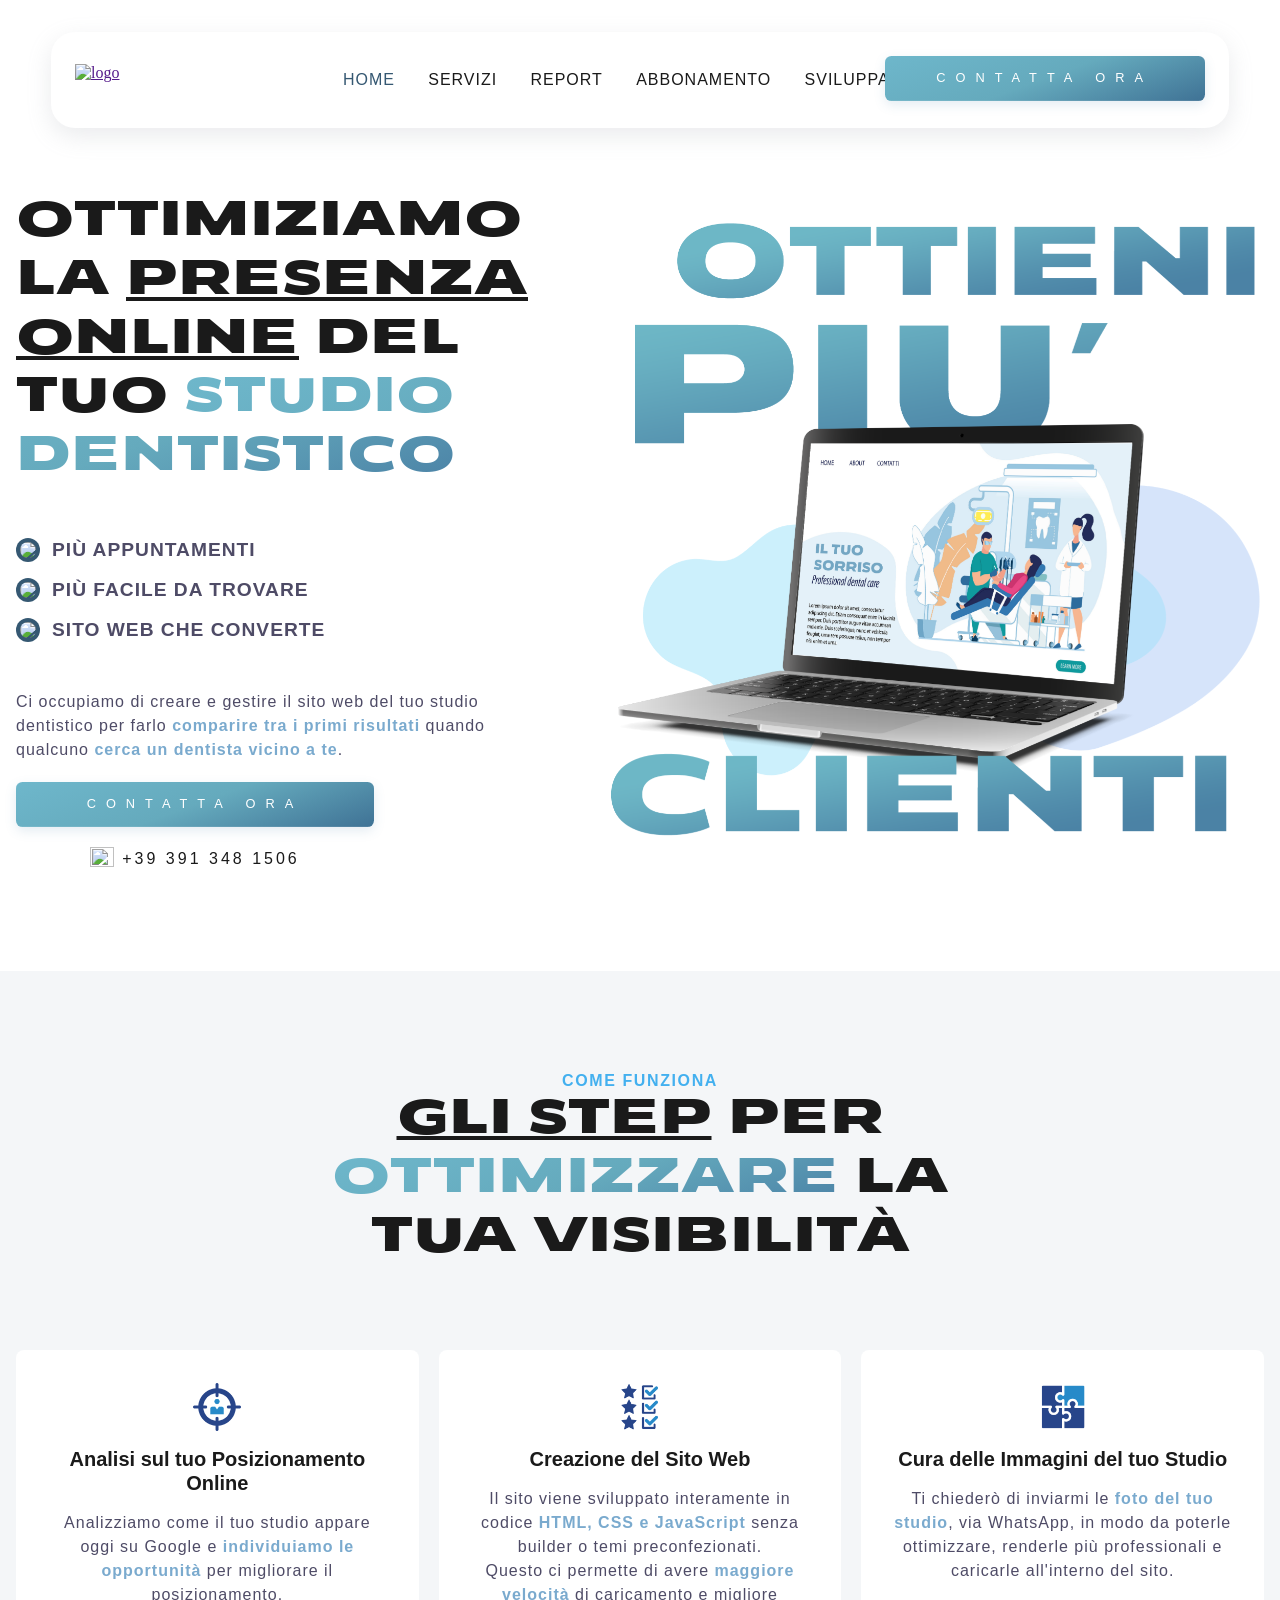
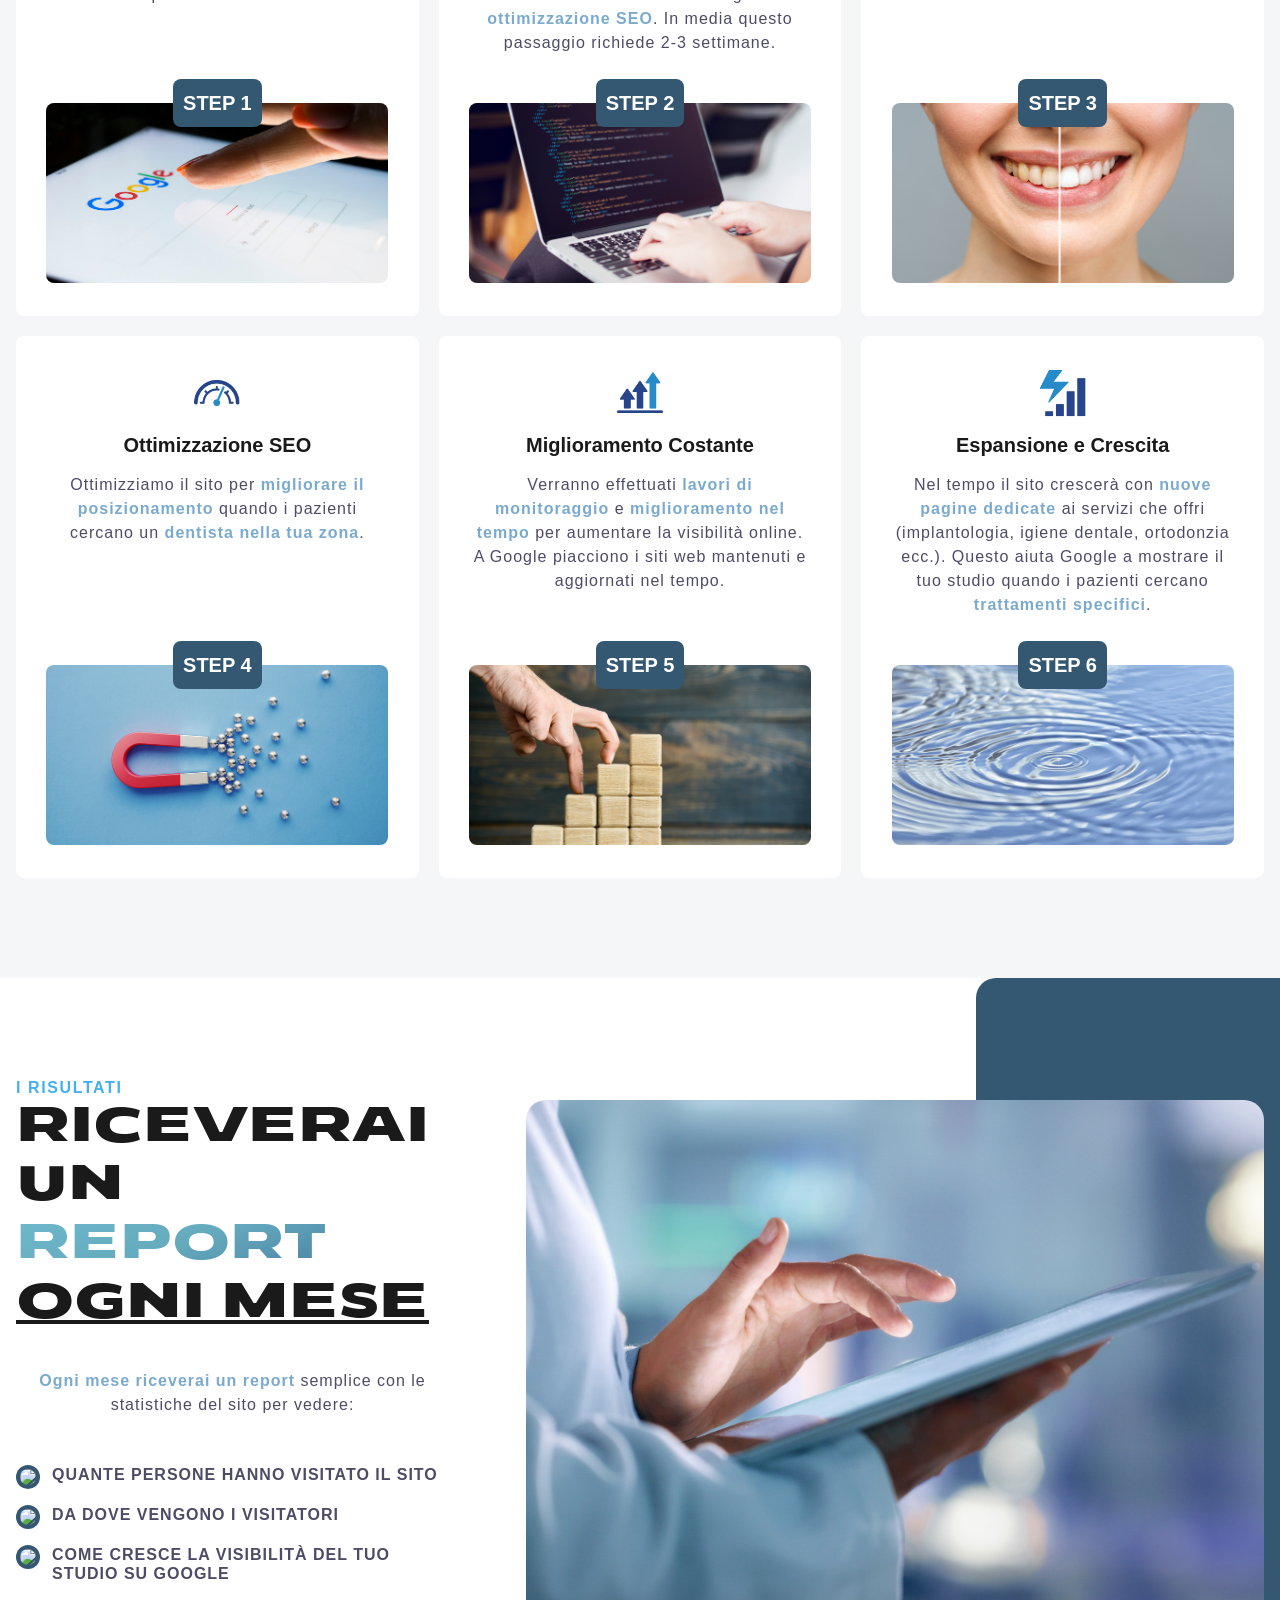
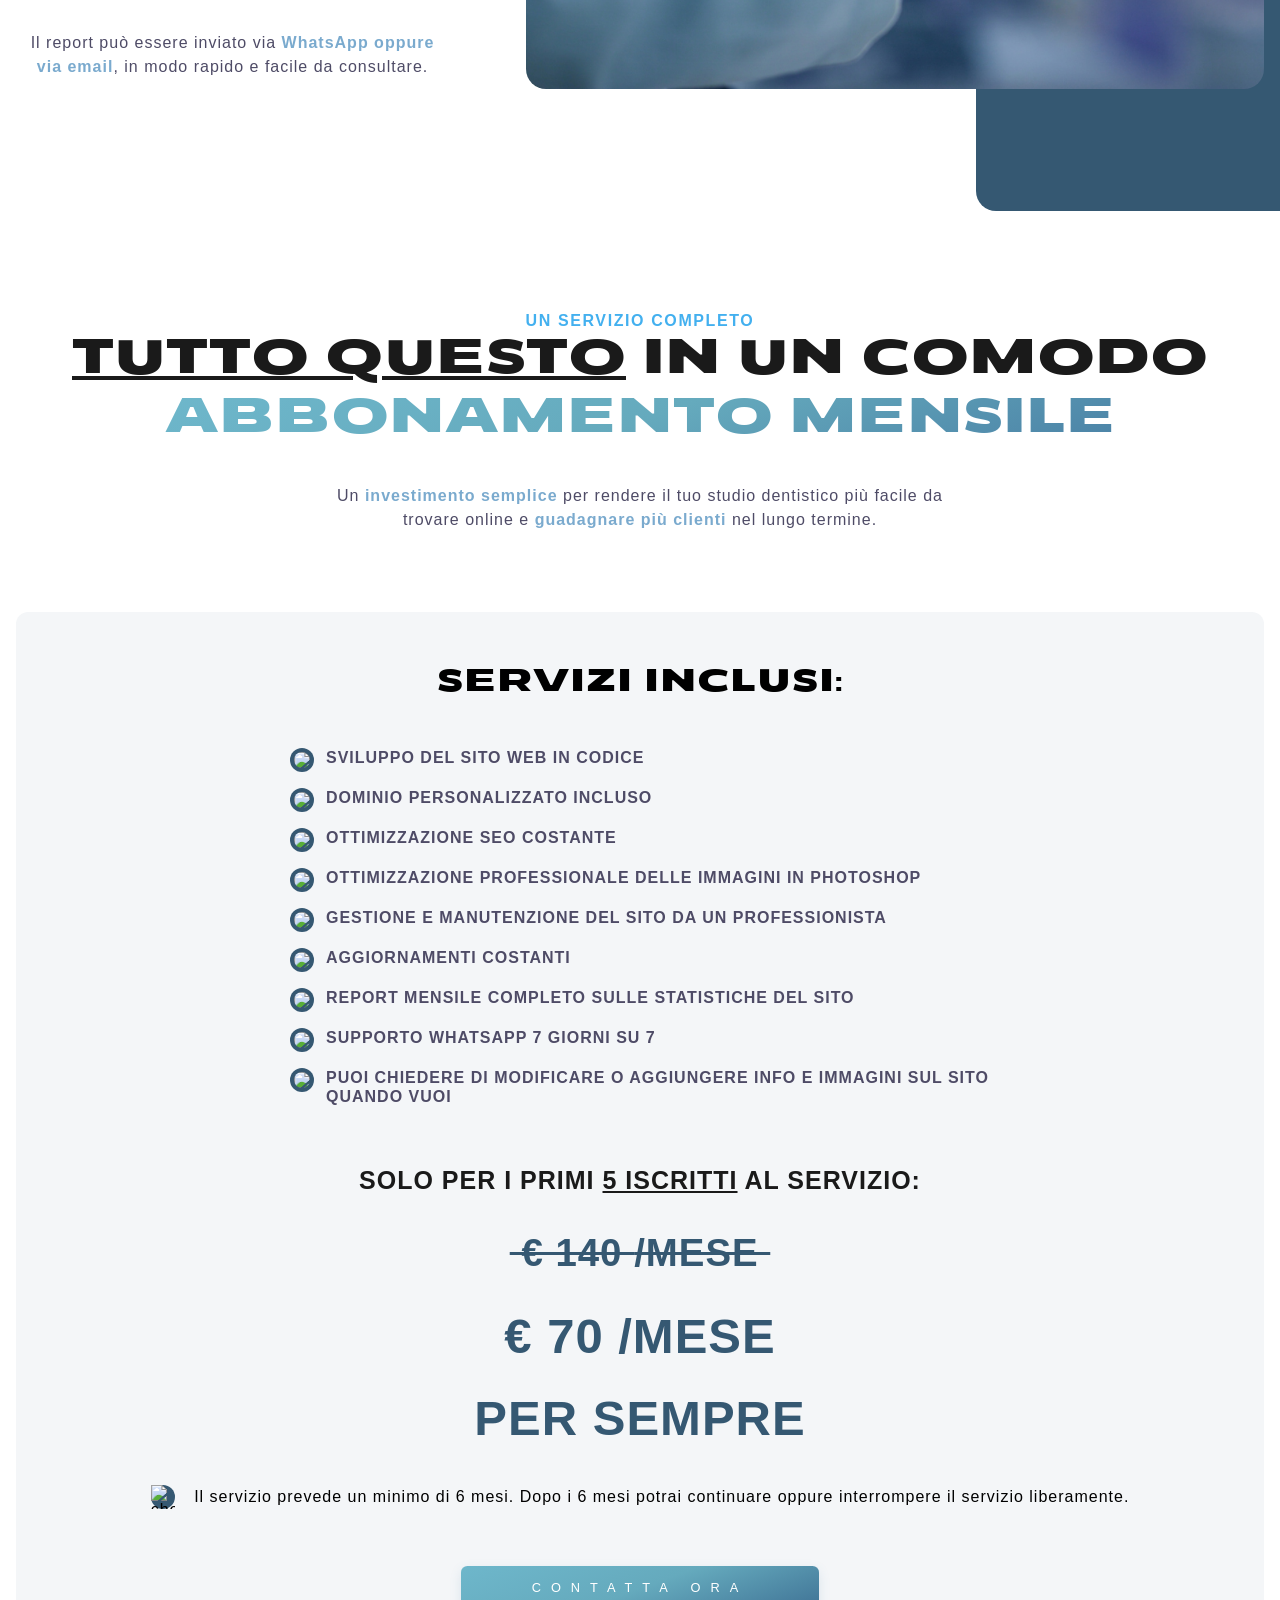
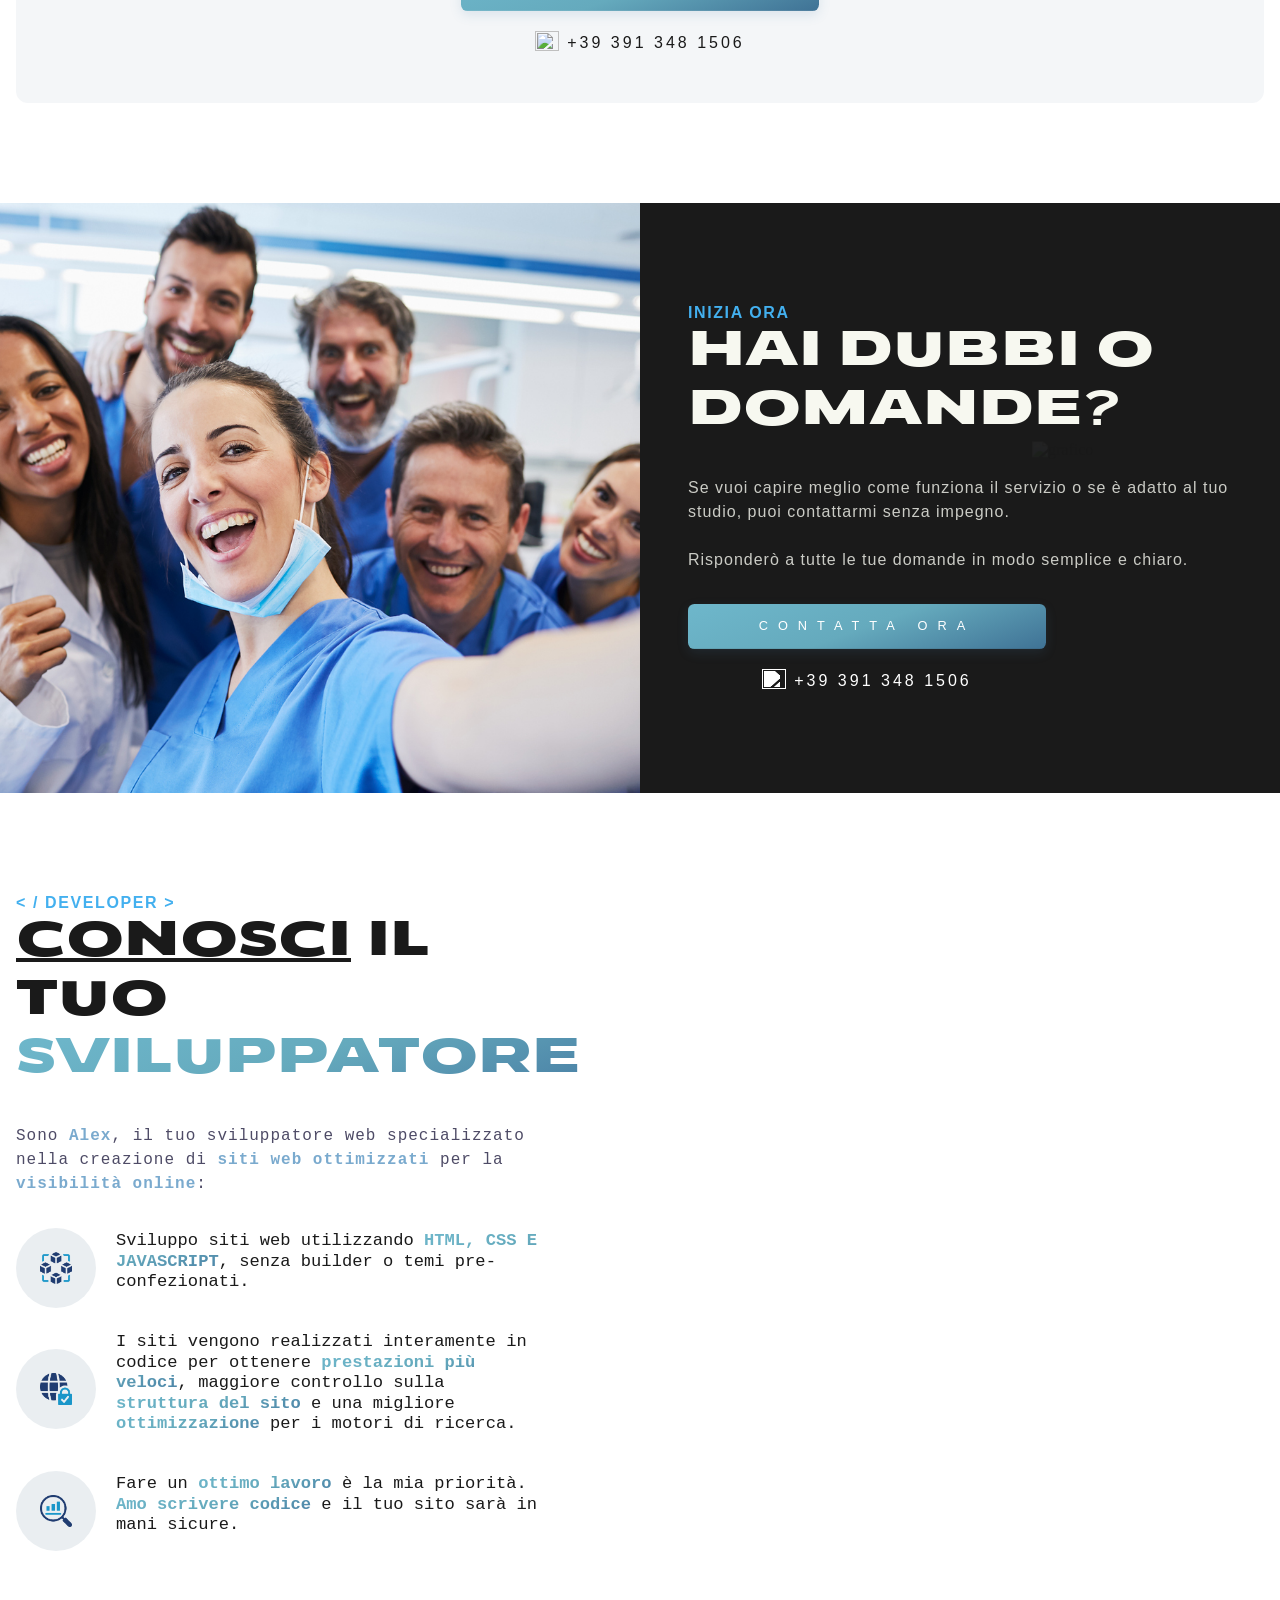
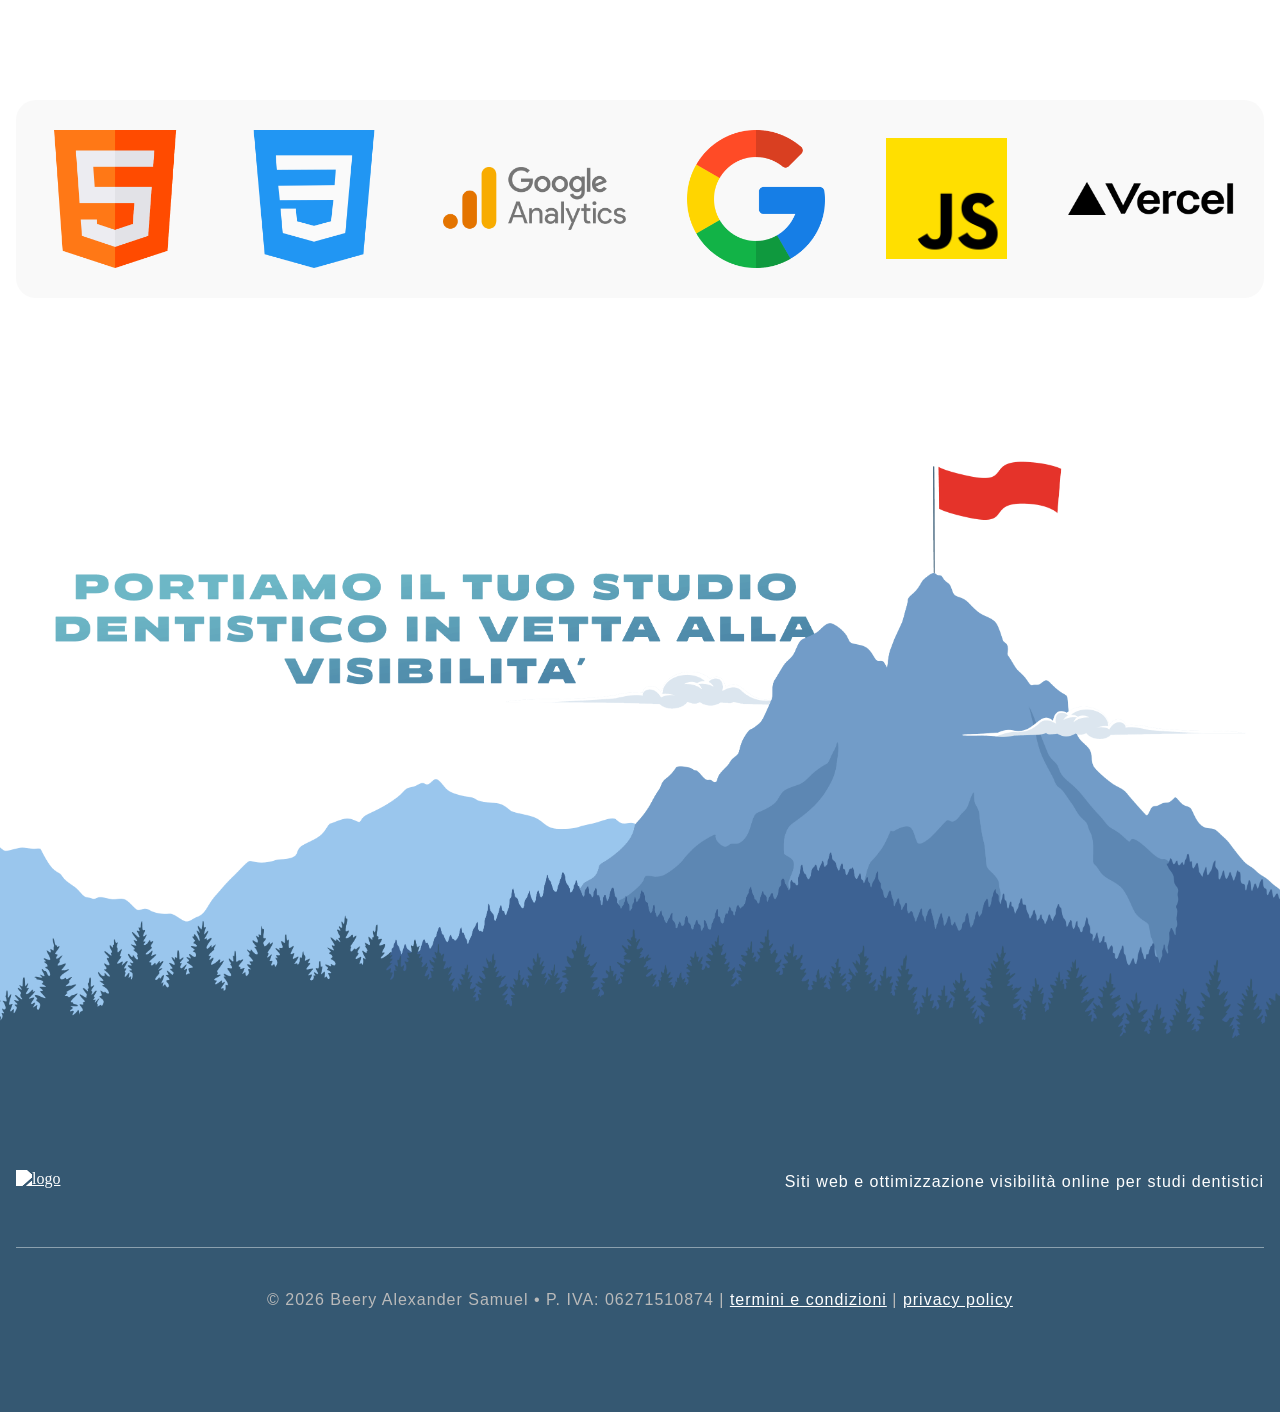
==== commit 32addc9b: "compressione + prefooter" ====
--- a/index.html
+++ b/index.html
@@ -17,10 +17,8 @@
       <meta property="og:type" content="website" />
    </head>
    <body>
-      <!-- ============================================ -->
-      <!--                   HEADER                     -->
-      <!-- ============================================ -->
-      <header id="cs-navigation">
+
+      <header id="header01">
          <div class="cs-container">
             <a href="" class="cs-logo" aria-label="torna in home">
                   <img src="images/logo.png" alt="logo" width="210" height="29" aria-hidden="true" decoding="async">
@@ -41,7 +39,7 @@
                               </a>
                         </li>
                         <li class="cs-li">
-                              <a href="#steps-2013" class="cs-li-link">
+                              <a href="#servizi01" class="cs-li-link">
                                  SERVIZI
                               </a>
                         </li>
@@ -60,17 +58,17 @@
                               </ul>
                         </li> -->
                         <li class="cs-li">
-                              <a href="#sbsr-1279" class="cs-li-link">
+                              <a href="#report" class="cs-li-link">
                                  REPORT
                               </a>
                         </li>
                         <li class="cs-li">
-                              <a href="#pricing-2421" class="cs-li-link">
+                              <a href="#prezzo01" class="cs-li-link">
                                  ABBONAMENTO
                               </a>
                         </li>
                         <li class="cs-li">
-                              <a href="#sbsr-1432" class="cs-li-link">
+                              <a href="#chi-sono" class="cs-li-link">
                                  SVILUPPATORE
                               </a>
                         </li>
@@ -83,12 +81,9 @@
          </div>
       </header>
 
-      <!-- ============================================ -->
-      <!--                     HERO                     -->
-      <!-- ============================================ -->
-      <section id="hero-1951">
-         <div class="cs-container">
-            <div class="cs-content">
+      <section id="hero01">
+         <div class="cs-container">
+            <div class="cs-content reveal">
                   <h2 class="cs-title">OTTIMIZIAMO LA <u>PRESENZA ONLINE</u> DEL TUO <span class="gradient">STUDIO DENTISTICO</span></h2>
                   <!-- <h2 class="cs-title"><u>FATTI TROVARE SU GOOGLE</u> DAI PAZIENTI CHE CERCANO UN <span class="gradient">DENTISTA NELLA TUA ZONA</span></span></h2> -->
                   <ul class="cs-ul">
@@ -138,10 +133,7 @@
          </div>
       </section>
 
-      <!-- ============================================ -->
-      <!--                   STEPS                      -->
-      <!-- ============================================ -->
-      <section id="steps-2013">
+      <section id="servizi01">
          <div class="cs-container">
             <div class="cs-content">
                   <span class="cs-topper">Come Funziona</span>
@@ -262,10 +254,7 @@
          </div>
       </section>
 
-      <!-- ============================================ -->
-      <!--                    REPORT                    -->
-      <!-- ============================================ -->
-      <section id="sbsr-1279">
+      <section id="report">
          <div class="cs-container">
             <picture class="cs-picture">
                   <source media="(max-width: 600px)" srcset="images/report01.jpg">
@@ -306,10 +295,7 @@
          </picture>
       </section>
 
-      <!-- ============================================ -->
-      <!--                   PREZZI                     -->
-      <!-- ============================================ -->
-      <section id="pricing-2421">
+      <section id="prezzo01">
          <div class="cs-container">
             <div class="cs-content">
                <span class="cs-topper">Un servizio completo</span>
@@ -402,10 +388,7 @@
          </div>
       </section>
 
-      <!-- ============================================ -->
-      <!--                    CTA                       -->
-      <!-- ============================================ -->
-      <section id="subscribe-1718">
+      <section id="cta01">
          <div class="cs-container">
             <div class="cs-content">
                   <span class="cs-topper">Inizia Ora</span>
@@ -430,10 +413,7 @@
          </picture>
       </section>
 
-      <!-- ============================================ -->
-      <!--                  CHI SONO                    -->
-      <!-- ============================================ -->
-      <section id="sbsr-1432">
+      <section id="chi-sono">
          <div class="cs-container">
             <div class="cs-image-group">
                   <picture class="cs-person">
@@ -488,10 +468,7 @@
          </div>
       </section>
 
-      <!-- ============================================ -->
-      <!--                  PAGESPEED                   -->
-      <!-- ============================================ -->
-      <section id="pagespeed">
+      <!-- <section id="pagespeed">
          <div class="cs-container">
             <div class="cs-content">
                <span class="cs-topper">Performance imbattibili</span>
@@ -510,11 +487,27 @@
                </picture>
             </div>
          </div>
-      </section>
-
-      <!-- ============================================ -->
-      <!--                  Footer                      -->
-      <!-- ============================================ -->
+      </section> -->
+
+      <section id="loghi">
+         <div class="cs-container">
+            <div class="cs-row">
+               <img class="cs-logo logo1" src="images/logo-html.png" alt="logo html" width="287" height="65" loading="lazy" decoding="async">
+               <img class="cs-logo logo2" src="images/logo-css.png" alt="logo css" width="287" height="65" loading="lazy" decoding="async">
+               <img class="cs-logo logo3" src="images/logo-analytics.png" alt="logo analytics" width="235" height="53" loading="lazy" decoding="async">
+            </div>
+            <div class="cs-row">
+               <img class="cs-logo logo4" src="images/logo-google.png" alt="logo google" width="228" height="61" loading="lazy" decoding="async">
+               <img class="cs-logo logo5" src="images/logo-js.png" alt="logo javascript" width="228" height="61" loading="lazy" decoding="async">
+               <img class="cs-logo logo6" src="images/logo-vercel.png" alt="logo vercel" width="228" height="61" loading="lazy" decoding="async">
+            </div>
+         </div>
+      </section>
+
+      <section id="prefooter">
+         <img src="images/prefooter01.png" alt="montagna con bandiera rossa in cima" loading="lazy">
+      </section>
+
       <footer id="footer-1147">
          <div class="cs-container">
             <div class="cs-top">
@@ -523,7 +516,7 @@
                   </a>
                   <ul class="cs-ul">
                      <li class="cs-li">
-                        <p class="cs-link">Siti web e ottimizzazione online per studi dentistici</p>
+                        <p class="cs-link">Siti web e ottimizzazione visibilità online per studi dentistici</p>
                      </li>
                      <!-- <li class="cs-li">
                         <a href="" class="cs-link">Chi Siamo</a>
@@ -569,17 +562,17 @@
                      </li>
                   </ul> -->
                   <span class="cs-copyright">
-                     © 2026 | Beery Alexander Samuel | P. IVA: 06271510874 | 
+                     © <script>document.write(new Date().getFullYear())</script> Beery Alexander Samuel • P. IVA: 06271510874 | 
                      <a href="termini-condizioni.html" target="_blank" class="cs-link">termini e condizioni</a> | 
                      <a href="privacy-policy.html" target="_blank" class="cs-link">privacy policy</a>
                   </span>
             </div>
          </div>
-         <picture class="cs-background">
+         <!-- <picture class="cs-background">
             <source media="(max-width: 600px)" srcset="https://csimg.nyc3.cdn.digitaloceanspaces.com/Images/People/kids2.jpg">
             <source media="(min-width: 601px)" srcset="https://csimg.nyc3.cdn.digitaloceanspaces.com/Images/People/kids2.jpg">
             <img loading="lazy" decoding="async" src="https://csimg.nyc3.cdn.digitaloceanspaces.com/Images/People/kids2.jpg" alt="" width="1280" height="568">
-         </picture>
+         </picture> -->
       </footer>
 
       <script src="js/custom.js"></script>
--- a/css/style.css
+++ b/css/style.css
@@ -1,2214 +1,368 @@
-#steps-2013,
-#sbsr-1279,
-#pricing-2421,
-#sbsr-1432 {
-  scroll-margin-top: 120px;
-}
-
-/*-- -------------------------- -->
-<---       Mobile Navbar        -->
-<--- -------------------------- -*/
-
-/* Mobile - 1023px */
+#servizi01,#report,#prezzo01,#chi-sono{scroll-margin-top:120px}
 @media only screen and (max-width: 63.9375rem) {
-  body {
-    position: relative;
-    z-index: 1;
-  }
-
-  body:before {
-    content: '';
-    width: 100%;
-    height: 0%;
-    background: var(--primaryLight);
-    opacity: 1;
-    position: absolute;
-    display: block;
-    top: 0;
-    left: 0;
-    transition: height .3s;
-    z-index: 1000;
-  }
-
-  body.scroll #cs-navigation {
-    width: 100%;
-    max-width: 100%;
-    top: 0;
-  }
-
-  body.scroll #cs-navigation:before {
-    border-radius: 0;
-  }
-
-  body.scroll #cs-navigation .cs-ul-wrapper {
-    top: 100%;
-  }
-
-  body.cs-open {
-    overflow: hidden;
-  }
-
-  body.cs-open:before {
-    height: 100%;
-  }
-
-  #cs-navigation {
-    width: 94%;
-    max-width: 80rem;
-    padding: clamp(0.75rem, 2vw, 1.5rem);
-    box-sizing: border-box;
-    border-radius: clamp(0.75rem, 2vw, 1.5rem);
-    position: sticky;
-    top: 2rem;
-    left: 3%;
-    z-index: 10000;
-    transition: top 0.3s, border-radius 0.3s, width 0.3s, max-width 0.3s;
-  }
-
-  #cs-navigation:before {
-    content: '';
-    width: 100%;
-    height: 100%;
-    background: #fff;
-    border-radius: clamp(0.75rem, 2vw, 1.5rem);
-    box-shadow: rgba(149, 157, 165, 0.2) 0px 8px 24px;
-    opacity: 1;
-    position: absolute;
-    display: block;
-    top: 0;
-    left: 50%;
-    transform: translateX(-50%);
-    transition: transform 0.2s, border-radius 0.3s ease-in-out;
-  }
-
-  #cs-navigation.cs-active:before {
-    transform: translateX(-50%) scale(1.03);
-  }
-
-  #cs-navigation.cs-active .cs-ul-wrapper {
-    opacity: 1;
-    transform: scaleY(1);
-  }
-
-  #cs-navigation.cs-active .cs-toggle {
-    transform: rotate(180deg);
-  }
-
-  #cs-navigation.cs-active .cs-li {
-    transform: translateY(0);
-    opacity: 1;
-  }
-
-  #cs-navigation .cs-container {
-    width: 100%;
-    display: flex;
-    justify-content: flex-end;
-    align-items: center;
-    gap: 1.5rem;
-  }
-
-  #cs-navigation .cs-logo {
-    width: auto;
-    max-width: 12.5rem;
-    height: 100%;
-    margin: 0 auto 0 0;
-    padding: 0;
-    box-sizing: border-box;
-    display: flex;
-    justify-content: flex-start;
-    align-items: center;
-    z-index: 10;
-
-  }
-
-  #cs-navigation .cs-logo img {
-    width: 100%;
-    height: 100%;
-    object-fit: contain;
-  }
-
-  #cs-navigation .cs-toggle {
-    width: 3.5rem;
-    height: 3.5rem;
-    margin: 0 0 0 auto;
-    border-radius: 0.25rem;
-    background-color: var(--primary);
-    border: none;
-    display: flex;
-    justify-content: center;
-    align-items: center;
-    position: relative;
-    z-index: 1;
-    transition: transform .6s;
-  }
-
-  #cs-navigation .cs-nav {
-    order: 3;
-
-  }
-
-  #cs-navigation .cs-contact-group {
-    display: none;
-    position: relative;
-    z-index: 1;
-  }
-
-  #cs-navigation .cs-phone {
-    font-size: 1rem;
-    line-height: 1.5em;
-    text-decoration: none;
-    margin: 0;
-    color: var(--headerColor);
-    display: flex;
-    justify-content: flex-start;
-    align-items: center;
-    gap: 0.5rem;
-    transition: opacity 0.3s,
-      color 0.3s;
-    font-family: 'Segoe UI', Tahoma, Geneva, Verdana, sans-serif;
-    letter-spacing: 1px;
-  }
-
-  #cs-navigation .cs-phone-icon {
-    width: 1.5rem;
-    height: auto;
-    display: block;
-  }
-
-  #cs-navigation .cs-social {
-    display: none;
-  }
-
-  #cs-navigation .cs-active .cs-line1 {
-    top: 50%;
-    transform: translate(-50%, -50%) rotate(225deg);
-  }
-
-  #cs-navigation .cs-active .cs-line2 {
-    top: 50%;
-    transform-origin: center;
-    transform: translate(-50%, -50%) translateY(0) rotate(-225deg);
-  }
-
-  #cs-navigation .cs-active .cs-line3 {
-    bottom: 100%;
-    opacity: 0;
-  }
-
-  #cs-navigation .cs-box {
-    width: clamp(1.5rem, 2vw, 1.75rem);
-    height: 1rem;
-    position: relative;
-  }
-
-  #cs-navigation .cs-line {
-    width: 100%;
-    height: 2px;
-    border-radius: 2px;
-    background-color: #FAFBFC;
-    position: absolute;
-    left: 50%;
-    transform: translateX(-50%);
-  }
-
-  #cs-navigation .cs-line1 {
-    top: 0;
-    transform-origin: center;
-    transition: transform .5s, top .3S, left .3S;
-    animation-duration: .7s;
-    animation-timing-function: ease;
-    animation-fill-mode: forwards;
-    animation-direction: normal;
-  }
-
-  #cs-navigation .cs-line2 {
-    top: 50%;
-    transform: translateX(-50%) translateY(-50%);
-    transition: top .3s, left .3s, transform .5s;
-    animation-duration: .7s;
-    animation-timing-function: ease;
-    animation-fill-mode: forwards;
-    animation-direction: normal;
-  }
-
-  #cs-navigation .cs-line3 {
-    bottom: 0;
-    transition: bottom .3s, opacity .3s;
-  }
-
-  #cs-navigation .cs-ul-wrapper {
-    width: 100%;
-    height: 100vh;
-    padding-bottom: 3rem;
-    opacity: 0;
-    overflow: hidden;
-    position: absolute;
-    top: 100%;
-    left: 0;
-    z-index: -1;
-    transform: scaleY(0);
-    transform-origin: top;
-    transition: transform .4s, opacity .3s;
-  }
-
-  #cs-navigation .cs-ul {
-    margin: 0;
-    padding: 3rem 0 0 0;
-    width: 100%;
-    height: auto;
-    max-height: 65vh;
-    overflow: scroll;
-    display: flex;
-    justify-content: flex-start;
-    flex-direction: column;
-    align-items: center;
-    gap: 1.25rem;
-  }
-
-  #cs-navigation .cs-li {
-    list-style: none;
-    margin-right: 0;
-    transform: translateY(-4.375rem);
-    opacity: 0;
-    transition: transform .6s, opacity .9s;
-  }
-
-  #cs-navigation .cs-li:nth-of-type(1) {
-    transition-delay: .05s;
-  }
-
-  #cs-navigation .cs-li:nth-of-type(2) {
-    transition-delay: .1s;
-  }
-
-  #cs-navigation .cs-li:nth-of-type(3) {
-    transition-delay: .15s;
-  }
-
-  #cs-navigation .cs-li:nth-of-type(4) {
-    transition-delay: .2s;
-  }
-
-  #cs-navigation .cs-li:nth-of-type(5) {
-    transition-delay: .25s;
-  }
-
-  #cs-navigation .cs-li:nth-of-type(6) {
-    transition-delay: .3s;
-  }
-
-  #cs-navigation .cs-li:nth-of-type(7) {
-    transition-delay: .35s;
-  }
-
-  #cs-navigation .cs-li:nth-of-type(8) {
-    transition-delay: .4s;
-  }
-
-  #cs-navigation .cs-li:nth-of-type(9) {
-    transition-delay: .45s;
-  }
-
-  #cs-navigation .cs-li-link {
-    font-size: 1.5rem;
-    line-height: 1.2em;
-    text-decoration: none;
-    margin: 0;
-    color: var(--primary);
-    display: inline-block;
-    position: relative;
-    font-family: 'Segoe UI', Tahoma, Geneva, Verdana, sans-serif;
-    letter-spacing: 1px;
-    background-color: white;
-    padding: 8px 30px;
-    border-radius: 20px;
-    font-weight: 500;
-  }
-
-  #cs-navigation .cs-li-link.cs-active:before {
-    display: block;
-  }
-
-  #cs-navigation .cs-button-solid {
-    display: none;
-  }
-}
-
-/* Tablet - 768px */
-@media only screen and (min-width: 48rem) {
-  #cs-navigation .cs-contact-group {
-    display: block;
-  }
-}
-
-/*-- -------------------------- -->
-<---       Navbar Dropdown      -->
-<--- -------------------------- -*/
-
-/* Mobile - 1023px */
+body{position:relative;z-index:1}
+body:before{content:'';width:100%;height:0;background:var(--primaryLight);opacity:1;position:absolute;display:block;top:0;left:0;transition:height .3s;z-index:1000}
+body.scroll #header01{width:100%;max-width:100%;top:0}
+body.scroll #header01:before{border-radius:0}
+body.scroll #header01 .cs-ul-wrapper{top:100%}
+body.cs-open{overflow:hidden}
+body.cs-open:before{height:100%}
+#header01{width:94%;max-width:80rem;padding:clamp(0.75rem,2vw,1.5rem);box-sizing:border-box;border-radius:clamp(0.75rem,2vw,1.5rem);position:sticky;top:2rem;left:3%;z-index:10000;transition:top 0.3s,border-radius 0.3s,width 0.3s,max-width .3s}
+#header01:before{content:'';width:100%;height:100%;background:#fff;border-radius:clamp(0.75rem,2vw,1.5rem);box-shadow:#959da533 0 8px 24px;opacity:1;position:absolute;display:block;top:0;left:50%;transform:translateX(-50%);transition:transform 0.2s,border-radius .3s ease-in-out}
+#header01.cs-active:before{transform:translateX(-50%) scale(1.03)}
+#header01.cs-active .cs-ul-wrapper{opacity:1;transform:scaleY(1)}
+#header01.cs-active .cs-toggle{transform:rotate(180deg)}
+#header01.cs-active .cs-li{transform:translateY(0);opacity:1}
+#header01 .cs-container{width:100%;display:flex;justify-content:flex-end;align-items:center;gap:1.5rem}
+#header01 .cs-logo{width:auto;max-width:12.5rem;height:100%;margin:0 auto 0 0;padding:0;box-sizing:border-box;display:flex;justify-content:flex-start;align-items:center;z-index:10}
+#header01 .cs-logo img{width:100%;height:100%;object-fit:contain}
+#header01 .cs-toggle{width:3.5rem;height:3.5rem;margin:0 0 0 auto;border-radius:.25rem;background-color:var(--primary);border:none;display:flex;justify-content:center;align-items:center;position:relative;z-index:1;transition:transform .6s}
+#header01 .cs-nav{order:3}
+#header01 .cs-contact-group{display:none;position:relative;z-index:1}
+#header01 .cs-phone{font-size:1rem;line-height:1.5em;text-decoration:none;margin:0;color:var(--headerColor);display:flex;justify-content:flex-start;align-items:center;gap:.5rem;transition:opacity 0.3s,color .3s;font-family:'Segoe UI',Tahoma,Geneva,Verdana,sans-serif;letter-spacing:1px}
+#header01 .cs-phone-icon{width:1.5rem;height:auto;display:block}
+#header01 .cs-social{display:none}
+#header01 .cs-active .cs-line1{top:50%;transform:translate(-50%,-50%) rotate(225deg)}
+#header01 .cs-active .cs-line2{top:50%;transform-origin:center;transform:translate(-50%,-50%) translateY(0) rotate(-225deg)}
+#header01 .cs-active .cs-line3{bottom:100%;opacity:0}
+#header01 .cs-box{width:clamp(1.5rem,2vw,1.75rem);height:1rem;position:relative}
+#header01 .cs-line{width:100%;height:2px;border-radius:2px;background-color:#FAFBFC;position:absolute;left:50%;transform:translateX(-50%)}
+#header01 .cs-line1{top:0;transform-origin:center;transition:transform .5s,top .3S,left .3S;animation-duration:.7s;animation-timing-function:ease;animation-fill-mode:forwards;animation-direction:normal}
+#header01 .cs-line2{top:50%;transform:translateX(-50%) translateY(-50%);transition:top .3s,left .3s,transform .5s;animation-duration:.7s;animation-timing-function:ease;animation-fill-mode:forwards;animation-direction:normal}
+#header01 .cs-line3{bottom:0;transition:bottom .3s,opacity .3s}
+#header01 .cs-ul-wrapper{width:100%;height:100vh;padding-bottom:3rem;opacity:0;overflow:hidden;position:absolute;top:100%;left:0;z-index:-1;transform:scaleY(0);transform-origin:top;transition:transform .4s,opacity .3s}
+#header01 .cs-ul{margin:0;padding:3rem 0 0;width:100%;height:auto;max-height:65vh;overflow:scroll;display:flex;justify-content:flex-start;flex-direction:column;align-items:center;gap:1.25rem}
+#header01 .cs-li{list-style:none;margin-right:0;transform:translateY(-4.375rem);opacity:0;transition:transform .6s,opacity .9s}
+#header01 .cs-li:nth-of-type(1){transition-delay:.05s}
+#header01 .cs-li:nth-of-type(2){transition-delay:.1s}
+#header01 .cs-li:nth-of-type(3){transition-delay:.15s}
+#header01 .cs-li:nth-of-type(4){transition-delay:.2s}
+#header01 .cs-li:nth-of-type(5){transition-delay:.25s}
+#header01 .cs-li:nth-of-type(6){transition-delay:.3s}
+#header01 .cs-li:nth-of-type(7){transition-delay:.35s}
+#header01 .cs-li:nth-of-type(8){transition-delay:.4s}
+#header01 .cs-li:nth-of-type(9){transition-delay:.45s}
+#header01 .cs-li-link{font-size:1.5rem;line-height:1.2em;text-decoration:none;margin:0;color:var(--primary);display:inline-block;position:relative;font-family:'Segoe UI',Tahoma,Geneva,Verdana,sans-serif;letter-spacing:1px;background-color:#fff;padding:8px 30px;border-radius:20px;font-weight:500}
+#header01 .cs-li-link.cs-active:before{display:block}
+#header01 .cs-button-solid{display:none}
+}
+@media only screen and (min-width: 48rem) {
+#header01 .cs-contact-group{display:block}
+}
 @media only screen and (max-width: 63.9375rem) {
-  #cs-navigation .cs-li {
-    text-align: center;
-    width: 100%;
-    display: block;
-  }
-
-  #cs-navigation .cs-dropdown {
-    position: relative;
-    color: var(--bodyTextColorWhite);
-  }
-
-  #cs-navigation .cs-dropdown.cs-active .cs-drop-ul {
-    height: auto;
-    opacity: 1;
-    visibility: visible;
-    margin: 0.75rem 0 0 0;
-    padding: 0.75rem 0;
-  }
-
-  #cs-navigation .cs-dropdown.cs-active .cs-drop-link {
-    opacity: 1;
-  }
-
-  #cs-navigation .cs-dropdown .cs-li-link {
-    position: relative;
-    transition: opacity .3s;
-  }
-
-  #cs-navigation .cs-drop-icon {
-    width: 0.9375rem;
-    height: auto;
-    position: absolute;
-    top: 50%;
-    right: -1.25rem;
-    transform: translateY(-50%);
-  }
-
-  #cs-navigation .cs-drop-ul {
-    width: 100%;
-    height: 0;
-    margin: 0;
-    padding: 0;
-    background-color: var(--primary);
-    border-radius: 1rem;
-    overflow: hidden;
-    opacity: 0;
-    visibility: hidden;
-    display: flex;
-    justify-content: flex-start;
-    flex-direction: column;
-    align-items: center;
-    gap: 0.75rem;
-    transition: padding .3s, margin .3s, height .3s, opacity .3s, visibility .3s;
-  }
-
-  #cs-navigation .cs-drop-li {
-    list-style: none;
-  }
-
-  #cs-navigation .cs-li-link.cs-drop-link {
-    font-size: clamp(0.875rem, 2vw, 1.25rem);
-    color: #fff;
-  }
-}
-
-/* Desktop - 1024px */
-@media only screen and (min-width: 64rem) {
-  #cs-navigation .cs-dropdown {
-    position: relative;
-  }
-
-  #cs-navigation .cs-dropdown:hover {
-    cursor: pointer;
-  }
-
-  #cs-navigation .cs-dropdown:hover .cs-drop-ul {
-    transform: scaleY(1);
-    opacity: 1;
-    visibility: visible;
-  }
-
-  #cs-navigation .cs-dropdown:hover .cs-drop-li {
-    opacity: 1;
-    transform: translateY(0);
-  }
-
-  #cs-navigation .cs-drop-icon {
-    width: 0.9375rem;
-    height: auto;
-    display: inline-block;
-  }
-
-  #cs-navigation .cs-drop-ul {
-    min-width: 12.5rem;
-    margin: 0;
-    padding: 0;
-    background-color: #fff;
-    border-radius: 0 0 1.5rem 1.5rem;
-    overflow: hidden;
-    opacity: 0;
-    visibility: hidden;
-    box-shadow: inset rgba(149, 157, 165, 0.1) 0px 8px 10px;
-    border-bottom: 5px solid var(--primary);
-    position: absolute;
-    top: 100%;
-    z-index: -100;
-    transform: scaleY(0);
-    transform-origin: top;
-    transition: transform .3s, visibility .3s, opacity .3s;
-  }
-
-  #cs-navigation .cs-drop-li {
-    list-style: none;
-    font-size: 1rem;
-    text-decoration: none;
-    opacity: 0;
-    width: 100%;
-    height: auto;
-    display: block;
-    transform: translateY(-0.625rem);
-    transition: opacity .6s, transform .6s;
-  }
-
-  #cs-navigation .cs-drop-li:nth-of-type(1) {
-    transition-delay: .05s;
-  }
-
-  #cs-navigation .cs-drop-li:nth-of-type(2) {
-    transition-delay: .1s;
-  }
-
-  #cs-navigation .cs-drop-li:nth-of-type(3) {
-    transition-delay: .15s;
-  }
-
-  #cs-navigation .cs-drop-li:nth-of-type(4) {
-    transition-delay: .2s;
-  }
-
-  #cs-navigation .cs-drop-li:nth-of-type(5) {
-    transition-delay: .25s;
-  }
-
-  #cs-navigation .cs-drop-li:nth-of-type(6) {
-    transition-delay: .3s;
-  }
-
-  #cs-navigation .cs-drop-li:nth-of-type(7) {
-    transition-delay: .35s;
-  }
-
-  #cs-navigation .cs-drop-li:nth-of-type(8) {
-    transition-delay: .4s;
-  }
-
-  #cs-navigation .cs-drop-li:nth-of-type(9) {
-    transition-delay: .45s;
-  }
-
-  #cs-navigation .cs-li-link.cs-drop-link {
-    text-transform: capitalize;
-    white-space: nowrap;
-    width: 100%;
-    font-size: 1rem;
-    line-height: 1.5em;
-    text-decoration: none;
-    padding: 0.75rem;
-    box-sizing: border-box;
-    color: var(--headerColor);
-    display: block;
-    transition: color 0.3s, background-color 0.3s;
-  }
-
-  #cs-navigation .cs-li-link.cs-drop-link:hover {
-    background-color: var(--primary);
-    color: var(--bodyTextColorWhite);
-  }
-
-  #cs-navigation .cs-li-link.cs-drop-link:before {
-    display: none;
-  }
-}
-
-/*-- -------------------------- -->
-<---       Desktop Navbar       -->
-<--- -------------------------- -*/
-
-/* Desktop - 1024px */
-@media only screen and (min-width: 64rem) {
-  body.scroll #cs-navigation {
-    width: 100%;
-    max-width: 100%;
-    border-radius: 0;
-    top: 0;
-    left: 0;
-  }
-
-  #cs-navigation {
-    width: 92%;
-    height: 6rem;
-    padding: clamp(0.75rem, 2vw, 1.5rem) 0;
-    box-sizing: border-box;
-    background-color: #fff;
-    box-shadow: rgba(149, 157, 165, 0.2) 0px 8px 24px;
-    border-radius: clamp(0.75rem, 2vw, 1.5rem);
-    display: flex;
-    align-items: center;
-    position: sticky;
-    top: 2rem;
-    left: 4%;
-    z-index: 10000;
-    /* transform: translateX(-50%); */
-    transition: top 0.3s, left 0.3s, border-radius 0.3s, width 0.3s, max-width 0.3s;
-  }
-
-  #cs-navigation .cs-container {
-    width: 100%;
-    max-width: 90rem;
-    margin: auto;
-    padding: 0 1.5rem;
-    box-sizing: border-box;
-    display: flex;
-    justify-content: space-between;
-    align-items: center;
-    gap: 1.5rem;
-  }
-
-  #cs-navigation .cs-toggle {
-    display: none;
-  }
-
-  #cs-navigation .cs-logo {
-    width: 18.4%;
-    max-width: 21.875rem;
-    height: 3rem;
-    margin: 0 auto 0 0;
-    padding: 0;
-    display: flex;
-    justify-content: flex-start;
-    align-items: center;
-    z-index: 100;
-  }
-
-  #cs-navigation .cs-logo img {
-    width: auto;
-    height: 100%;
-    object-fit: contain;
-  }
-
-  #cs-navigation .cs-contact-group {
-    display: flex;
-    justify-content: center;
-    align-items: center;
-    gap: 1.5rem;
-    min-width: 20rem;
-  }
-
-  #cs-navigation .cs-phone {
-    font-size: 1rem;
-    line-height: 1.5em;
-    text-decoration: none;
-    margin: 0;
-    color: var(--headerColor);
-    display: flex;
-    justify-content: flex-start;
-    align-items: center;
-    gap: 0.5rem;
-    transition: opacity 0.3s,
-      color 0.3s;
-    font-family: 'Segoe UI', Tahoma, Geneva, Verdana, sans-serif;
-    letter-spacing: 1px;
-  }
-
-  #cs-navigation .cs-phone-icon {
-    width: 1.5rem;
-    height: auto;
-    display: block;
-  }
-
-  #cs-navigation .cs-social {
-    height: 2rem;
-    visibility: visible;
-    opacity: 1;
-    display: none;
-    justify-content: center;
-    align-items: center;
-    gap: 0.5rem;
-    transition: opacity 0.3s,
-      visibility 0.3s,
-      height 0.3s;
-  }
-
-  #cs-navigation .cs-social-icon {
-    width: 1.4rem;
-    height: auto;
-    opacity: 0.6;
-    display: block;
-    transition: opacity .3s;
-  }
-
-  #cs-navigation .cs-ul-wrapper {
-    height: 100%;
-    display: flex;
-    align-items: center;
-    position: absolute;
-    left: 50%;
-    top: 50%;
-    transform: translate(-50%, -50%);
-  }
-
-  #cs-navigation .cs-ul {
-    width: 100%;
-    height: 100%;
-    margin: 0;
-    padding: 0;
-    display: flex;
-    justify-content: flex-start;
-    align-items: center;
-    gap: clamp(1.25rem, 2.6vw, 2.25rem);
-  }
-
-  #cs-navigation .cs-li {
-    list-style: none;
-    height: 100%;
-    padding: 0;
-    display: flex;
-    align-items: center;
-    flex: none;
-  }
-
-  #cs-navigation .cs-li-link {
-    font-size: 1rem;
-    line-height: 1.5em;
-    text-decoration: none;
-    margin: 0;
-    color: var(--headerColor);
-    display: block;
-    position: relative;
-    transition: color .3s;
-    font-family: 'Segoe UI', Tahoma, Geneva, Verdana, sans-serif;
-    letter-spacing: 1px;
-  }
-
-  #cs-navigation .cs-li-link:hover {
-    color: var(--primary);
-  }
-
-  #cs-navigation .cs-li-link.cs-active {
-    color: var(--primary);
-  }
-
-  #cs-navigation .cs-button-solid {
-    font-size: 1rem;
-    line-height: clamp(2.875em, 5.5vw, 3.5em);
-    text-decoration: none;
-    font-weight: 700;
-    text-align: center;
-    margin: 0;
-    color: #fff;
-    min-width: 9.375rem;
-    padding: 0 2rem;
-    background-color: var(--primary);
-    display: inline-block;
-    position: relative;
-    z-index: 1;
-    box-sizing: border-box;
-    transition: color .3s;
-  }
-
-  #cs-navigation .cs-button-solid:before {
-    content: '';
-    position: absolute;
-    height: 100%;
-    width: 0%;
-    background: #fff;
-    opacity: 1;
-    top: 0;
-    left: 0;
-    z-index: -1;
-    transition: width .3s;
-  }
-
-  #cs-navigation .cs-button-solid:hover {
-    color: #1a1a1a;
-  }
-
-  #cs-navigation .cs-button-solid:hover:before {
-    width: 100%;
-  }
-}
-
-/* Desktop - 1300px */
+#header01 .cs-li{text-align:center;width:100%;display:block}
+#header01 .cs-dropdown{position:relative;color:var(--bodyTextColorWhite)}
+#header01 .cs-dropdown.cs-active .cs-drop-ul{height:auto;opacity:1;visibility:visible;margin:.75rem 0 0;padding:.75rem 0}
+#header01 .cs-dropdown.cs-active .cs-drop-link{opacity:1}
+#header01 .cs-dropdown .cs-li-link{position:relative;transition:opacity .3s}
+#header01 .cs-drop-icon{width:.9375rem;height:auto;position:absolute;top:50%;right:-1.25rem;transform:translateY(-50%)}
+#header01 .cs-drop-ul{width:100%;height:0;margin:0;padding:0;background-color:var(--primary);border-radius:1rem;overflow:hidden;opacity:0;visibility:hidden;display:flex;justify-content:flex-start;flex-direction:column;align-items:center;gap:.75rem;transition:padding .3s,margin .3s,height .3s,opacity .3s,visibility .3s}
+#header01 .cs-drop-li{list-style:none}
+#header01 .cs-li-link.cs-drop-link{font-size:clamp(0.875rem,2vw,1.25rem);color:#fff}
+}
+@media only screen and (min-width: 64rem) {
+#header01 .cs-dropdown{position:relative}
+#header01 .cs-dropdown:hover{cursor:pointer}
+#header01 .cs-dropdown:hover .cs-drop-ul{transform:scaleY(1);opacity:1;visibility:visible}
+#header01 .cs-dropdown:hover .cs-drop-li{opacity:1;transform:translateY(0)}
+#header01 .cs-drop-icon{width:.9375rem;height:auto;display:inline-block}
+#header01 .cs-drop-ul{min-width:12.5rem;margin:0;padding:0;background-color:#fff;border-radius:0 0 1.5rem 1.5rem;overflow:hidden;opacity:0;visibility:hidden;box-shadow:inset #959da51a 0 8px 10px;border-bottom:5px solid var(--primary);position:absolute;top:100%;z-index:-100;transform:scaleY(0);transform-origin:top;transition:transform .3s,visibility .3s,opacity .3s}
+#header01 .cs-drop-li{list-style:none;font-size:1rem;text-decoration:none;opacity:0;width:100%;height:auto;display:block;transform:translateY(-0.625rem);transition:opacity .6s,transform .6s}
+#header01 .cs-drop-li:nth-of-type(1){transition-delay:.05s}
+#header01 .cs-drop-li:nth-of-type(2){transition-delay:.1s}
+#header01 .cs-drop-li:nth-of-type(3){transition-delay:.15s}
+#header01 .cs-drop-li:nth-of-type(4){transition-delay:.2s}
+#header01 .cs-drop-li:nth-of-type(5){transition-delay:.25s}
+#header01 .cs-drop-li:nth-of-type(6){transition-delay:.3s}
+#header01 .cs-drop-li:nth-of-type(7){transition-delay:.35s}
+#header01 .cs-drop-li:nth-of-type(8){transition-delay:.4s}
+#header01 .cs-drop-li:nth-of-type(9){transition-delay:.45s}
+#header01 .cs-li-link.cs-drop-link{text-transform:capitalize;white-space:nowrap;width:100%;font-size:1rem;line-height:1.5em;text-decoration:none;padding:.75rem;box-sizing:border-box;color:var(--headerColor);display:block;transition:color 0.3s,background-color .3s}
+#header01 .cs-li-link.cs-drop-link:hover{background-color:var(--primary);color:var(--bodyTextColorWhite)}
+#header01 .cs-li-link.cs-drop-link:before{display:none}
+body.scroll #header01{width:100%;max-width:100%;border-radius:0;top:0;left:0}
+#header01{width:92%;height:6rem;padding:clamp(0.75rem,2vw,1.5rem) 0;box-sizing:border-box;background-color:#fff;box-shadow:#959da533 0 8px 24px;border-radius:clamp(0.75rem,2vw,1.5rem);display:flex;align-items:center;position:sticky;top:2rem;left:4%;z-index:10000;transition:top 0.3s,left 0.3s,border-radius 0.3s,width 0.3s,max-width .3s}
+#header01 .cs-container{width:100%;max-width:90rem;margin:auto;padding:0 1.5rem;box-sizing:border-box;display:flex;justify-content:space-between;align-items:center;gap:1.5rem}
+#header01 .cs-toggle{display:none}
+#header01 .cs-logo{width:18.4%;max-width:21.875rem;height:3rem;margin:0 auto 0 0;padding:0;display:flex;justify-content:flex-start;align-items:center;z-index:100}
+#header01 .cs-logo img{width:auto;height:100%;object-fit:contain}
+#header01 .cs-contact-group{display:flex;justify-content:center;align-items:center;gap:1.5rem;min-width:20rem}
+#header01 .cs-phone{font-size:1rem;line-height:1.5em;text-decoration:none;margin:0;color:var(--headerColor);display:flex;justify-content:flex-start;align-items:center;gap:.5rem;transition:opacity 0.3s,color .3s;font-family:'Segoe UI',Tahoma,Geneva,Verdana,sans-serif;letter-spacing:1px}
+#header01 .cs-phone-icon{width:1.5rem;height:auto;display:block}
+#header01 .cs-social{height:2rem;visibility:visible;opacity:1;display:none;justify-content:center;align-items:center;gap:.5rem;transition:opacity 0.3s,visibility 0.3s,height .3s}
+#header01 .cs-social-icon{width:1.4rem;height:auto;opacity:.6;display:block;transition:opacity .3s}
+#header01 .cs-ul-wrapper{height:100%;display:flex;align-items:center;position:absolute;left:50%;top:50%;transform:translate(-50%,-50%)}
+#header01 .cs-ul{width:100%;height:100%;margin:0;padding:0;display:flex;justify-content:flex-start;align-items:center;gap:clamp(1.25rem,2.6vw,2.25rem)}
+#header01 .cs-li{list-style:none;height:100%;padding:0;display:flex;align-items:center;flex:none}
+#header01 .cs-li-link{font-size:1rem;line-height:1.5em;text-decoration:none;margin:0;color:var(--headerColor);display:block;position:relative;transition:color .3s;font-family:'Segoe UI',Tahoma,Geneva,Verdana,sans-serif;letter-spacing:1px}
+#header01 .cs-li-link:hover{color:var(--primary)}
+#header01 .cs-li-link.cs-active{color:var(--primary)}
+#header01 .cs-button-solid{font-size:1rem;line-height:clamp(2.875em,5.5vw,3.5em);text-decoration:none;font-weight:700;text-align:center;margin:0;color:#fff;min-width:9.375rem;padding:0 2rem;background-color:var(--primary);display:inline-block;position:relative;z-index:1;box-sizing:border-box;transition:color .3s}
+#header01 .cs-button-solid:before{content:'';position:absolute;height:100%;width:0;background:#fff;opacity:1;top:0;left:0;z-index:-1;transition:width .3s}
+#header01 .cs-button-solid:hover{color:#1a1a1a}
+#header01 .cs-button-solid:hover:before{width:100%}
+}
 @media only screen and (min-width: 81.25rem) {
-  #cs-navigation .cs-social {
-    display: flex;
-  }
-}
-
-
-
-/*-- -------------------------- -->
-<---            Hero            -->
-<--- -------------------------- -*/
-
-/* Mobile - 360px */
-@media only screen and (min-width: 0rem) {
-  #hero-1951 {
-    padding: var(--sectionPadding);
-    position: relative;
-    z-index: 1;
-  }
-
-  #hero-1951 .cs-container {
-    width: 100%;
-    max-width: 44rem;
-    margin: auto;
-    display: flex;
-    flex-direction: column;
-    justify-content: space-between;
-    align-items: center;
-    gap: clamp(3rem, 6vw, 4rem);
-  }
-
-  #hero-1951 .cs-content {
-    text-align: center;
-    width: 100%;
-    max-width: 32.625rem;
-    display: flex;
-    flex-direction: column;
-    align-items: center;
-    order: 2;
-  }
-
-  #hero-1951 .cs-text {
-    margin-bottom: 1.25rem;
-  }
-
-  #hero-1951 .cs-ul {
-    font-family: 'Segoe UI', Tahoma, Geneva, Verdana, sans-serif;
-    letter-spacing: 1px;
-    width: fit-content;
-    margin: 2rem 0 2rem;
-    padding: 0;
-    display: flex;
-    flex-direction: column;
-    align-items: flex-start;
-    gap: 1rem;
-  }
-
-  #hero-1951 .cs-li {
-    font-size: 1.2rem;
-    line-height: 1.2em;
-    text-align: left;
-    text-transform: uppercase;
-    list-style: none;
-    width: 100%;
-    margin: 0;
-    padding: 0;
-    color: var(--bodyTextColor);
-    display: flex;
-    align-items: flex-start;
-    gap: 0.75rem;
-    font-weight: 800;
-  }
-
-  #hero-1951 .cs-icon {
-    width: 1.5rem;
-    height: auto;
-    flex: none;
-    padding: 0.25rem;
-    background-color: var(--primary);
-    border-radius: 50%;
-    display: block;
-  }
-
-  #hero-1951 .cs-reviews {
-    text-align: center;
-    margin-top: clamp(2.5rem, 5vw, 5rem);
-    display: flex;
-    flex-direction: column;
-    align-items: center;
-    gap: 1rem;
-  }
-
-  #hero-1951 .cs-reviews-flex {
-    display: flex;
-    justify-content: flex-start;
-    align-items: center;
-  }
-
-  #hero-1951 .cs-reviews-img {
-    width: 3rem;
-    height: auto;
-    margin: 0 -1rem 0 0;
-    border: 1px solid #fff;
-    border-radius: 50%;
-  }
-
-  #hero-1951 .cs-reviews-number {
-    font-size: 1rem;
-    font-weight: 700;
-    width: 3rem;
-    height: 3rem;
-    background-color: var(--primary);
-    color: var(--bodyTextColorWhite);
-    border-radius: 50%;
-    display: flex;
-    justify-content: center;
-    align-items: center;
-  }
-
-  #hero-1951 .cs-flex {
-    display: flex;
-    flex-direction: column;
-    gap: 0.25rem;
-  }
-
-  #hero-1951 .cs-rating {
-    font-size: clamp(1.25rem, 2.5vw, 1.5625rem);
-    font-weight: 700;
-    line-height: 1.2em;
-    margin: 0;
-    color: var(--headerColor);
-  }
-
-  #hero-1951 .cs-rating-icon {
-    width: 1rem;
-    height: auto;
-    margin: 0 0.25rem;
-  }
-
-  #hero-1951 .cs-reviews-text {
-    font-size: clamp(0.875rem, 1.75vw, 1rem);
-    line-height: 1.5em;
-    margin: 0;
-    color: var(--bodyTextColor);
-  }
-
-  #hero-1951 .cs-image-group {
-    width: 100%;
-    height: auto;
-    position: relative;
-    display: flex;
-    z-index: 1;
-  }
-
-  #hero-1951 .hero-img {
-    width: 100%;
-    height: auto;
-  }
-}
-
-/* Tablet - 768px */
-@media only screen and (min-width: 48rem) {
-  #hero-1951 .cs-reviews {
-    text-align: left;
-    flex-direction: row;
-  }
-}
-
-/* Desktop - 1024px */
-@media only screen and (min-width: 64rem) {
-  #hero-1951 .cs-container {
-    max-width: 80rem;
-    flex-direction: row;
-    align-items: stretch;
-  }
-
-  #hero-1951 .cs-content {
-    text-align: left;
-    /* padding: clamp(3rem, 6vw, 5rem) 0; */
-    align-items: flex-start;
-    align-self: center;
-    order: 1;
-  }
-
-  #hero-1951 .cs-image-group {
-    align-items: center;
-    order: 2;
-  }
-
-}
-
-
-/*-- -------------------------- -->
-<---           Steps            -->
-<--- -------------------------- -*/
-
-/* Mobile - 360px */
-@media only screen and (min-width: 0rem) {
-  #steps-2013 {
-    padding: var(--sectionPadding);
-    overflow: hidden;
-    position: relative;
-  }
-
-  #steps-2013::before {
-    content: "";
-    width: 100%;
-    height: 100%;
-    background-color: var(--primary);
-    opacity: 0.05;
-    position: absolute;
-    top: 0;
-    left: 0;
-    z-index: -1;
-  }
-
-  #steps-2013 .cs-container {
-    width: 100%;
-    max-width: 44rem;
-    margin: auto;
-    display: flex;
-    flex-direction: column;
-    align-items: center;
-    gap: clamp(3rem, 6vw, 4rem);
-  }
-
-  #steps-2013 .cs-content {
-    text-align: center;
-    width: 100%;
-    display: flex;
-    flex-direction: column;
-    align-items: center;
-  }
-
-  #steps-2013 .cs-text {
-    max-width: 56.25rem;
-  }
-
-  #steps-2013 .cs-card-group {
-    width: 100%;
-    margin: 0;
-    padding: 0;
-    display: grid;
-    grid-template-columns: repeat(12, 1fr);
-    gap: clamp(1rem, 2vw, 1.25rem);
-    position: relative;
-  }
-
-  #steps-2013 .cs-item {
-    text-align: center;
-    list-style: none;
-    width: 100%;
-    padding: clamp(1.5rem, 3.1vw, 2rem) clamp(1rem, 2.3vw, 2rem);
-    background-color: #fff;
-    border-radius: 0.5rem;
-    border: 1px solid transparent;
-    display: flex;
-    flex-direction: column;
-    align-items: center;
-    grid-column: span 12;
-    position: relative;
-    transition: border 0.3s;
-  }
-
-  #steps-2013 .cs-item:hover {
-    border: 1px solid var(--secondaryLight);
-  }
-
-  #steps-2013 .cs-item:hover .cs-h3 {
-    color: var(--primary);
-  }
-
-  #steps-2013 .cs-icon {
-    width: 3rem;
-    height: auto;
-    margin-bottom: 1rem;
-    display: block;
-  }
-
-  #steps-2013 .cs-h3 {
-    font-size: 1.25rem;
-    line-height: 1.2em;
-    text-align: inherit;
-    margin: 0 0 1rem 0;
-    color: var(--headerColor);
-    transition: color 0.3s;
-    font-family: sans-serif;
-  }
-
-  #steps-2013 .cs-item-text {
-    font-size: 1rem;
-    line-height: 1.5em;
-    text-align: inherit;
-    margin: 0 0 1.5rem 0;
-    color: var(--bodyTextColor);
-  }
-
-  #steps-2013 .cs-number-wrapper {
-    width: fit-content;
-    height: 3rem;
-    margin-top: auto;
-    margin-bottom: -1.5rem;
-    padding: 0.625rem;
-    background-color: var(--primary);
-    border-radius: 0.5rem;
-    display: flex;
-    justify-content: center;
-    align-items: center;
-    z-index: 1;
-  }
-
-  #steps-2013 .cs-number {
-    font-size: 1.25rem;
-    font-weight: 700;
-    color: #fff;
-    font-family: sans-serif;
-  }
-
-  #steps-2013 .cs-picture {
-    width: 100%;
-    height: clamp(8.75rem, 18vw, 11.25rem);
-    display: block;
-    flex: none;
-  }
-
-  #steps-2013 .cs-picture img {
-    width: 100%;
-    height: 100%;
-    object-fit: cover;
-    border-radius: 0.5rem;
-  }
-}
-
-/* Tablet - 768px */
-@media only screen and (min-width: 48rem) {
-  #steps-2013 .cs-container {
-    max-width: 80rem;
-  }
-
-  #steps-2013 .cs-item {
-    grid-column: span 4;
-  }
-}
-
-
-
-/*-- -------------------------- -->
-<---          REPORT            -->
-<--- -------------------------- -*/
-
-/* Mobile - 360px */
-@media only screen and (min-width: 0rem) {
-  #sbsr-1279 {
-    padding: var(--sectionPadding);
-    overflow: hidden;
-    position: relative;
-    z-index: 1;
-  }
-
-  #sbsr-1279 .cs-container {
-    width: 100%;
-    max-width: 53.125rem;
-    margin: auto;
-    display: flex;
-    justify-content: center;
-    align-items: stretch;
-    flex-direction: column;
-    gap: clamp(2rem, 5vw, 6.75rem);
-  }
-
-  #sbsr-1279 .cs-content {
-    text-align: center;
-    width: 100%;
-    display: flex;
-    flex-direction: column;
-    align-items: flex-start;
-    order: 1;
-  }
-
-  #sbsr-1279 .cs-title {
-    max-width: 20ch;
-  }
-
-  #sbsr-1279 .cs-text {
-    margin-bottom: 1rem;
-  }
-
-  #sbsr-1279 .cs-text:last-of-type {
-    margin-bottom: 2rem;
-  }
-
-  #sbsr-1279 .cs-ul {
-    font-family: 'Segoe UI', Tahoma, Geneva, Verdana, sans-serif;
-    letter-spacing: 1px;
-    width: fit-content;
-    margin: 2rem 0 2rem;
-    padding: 0;
-    display: flex;
-    flex-direction: column;
-    align-items: flex-start;
-    gap: 1rem;
-  }
-
-  #sbsr-1279 .cs-li {
-    line-height: 1.2em;
-    text-align: left;
-    list-style: none;
-    width: 100%;
-    margin: 0;
-    padding: 0;
-    color: var(--bodyTextColor);
-    display: flex;
-    align-items: flex-start;
-    gap: 0.75rem;
-    font-weight: bold;
-    text-transform: uppercase;
-  }
-
-  #sbsr-1279 .cs-icon {
-    width: 1.5rem;
-    height: auto;
-    flex: none;
-    padding: 0.25rem;
-    background-color: var(--primary);
-    border-radius: 50%;
-    display: block;
-  }
-
-  #sbsr-1279 .cs-picture {
-    width: 100%;
-    height: clamp(28.5rem, 46vw, 37.375rem);
-    border-radius: 1.25rem;
-    overflow: hidden;
-    display: block;
-    order: 2;
-    position: relative;
-    z-index: 1;
-  }
-
-  /* #sbsr-1279 .cs-picture:before {
-    content: "";
-    width: 100%;
-    height: 100%;
-    background: #1a1a1a;
-    opacity: 0.3;
-    position: absolute;
-    display: block;
-    top: 0;
-    left: 0;
-    z-index: 1;
-  } */
-
-  #sbsr-1279 .cs-picture img {
-    width: 100%;
-    height: 100%;
-    object-fit: cover;
-    position: absolute;
-    top: 0;
-    left: 0;
-  }
-
-  #sbsr-1279 .cs-background {
-    width: 100%;
-    height: 44%;
-    background-color: var(--primary);
-    display: block;
-    position: absolute;
-    bottom: 0;
-    left: 0;
-    border-radius: 20px;
-    z-index: -1;
-  }
-
-  #sbsr-1279 .cs-background img {
-    width: 100%;
-    height: 100%;
-    object-fit: cover;
-    position: absolute;
-    top: 0;
-    left: 0;
-  }
-}
-
-/* Tablet - 768px */
-@media only screen and (min-width: 48rem) {
-  #sbsr-1279 .cs-content {
-    flex-direction: row;
-    flex-wrap: wrap;
-    justify-content: space-between;
-    row-gap: 2rem;
-  }
-
-  #sbsr-1279 .cs-flex {
-    width: 45%;
-  }
-
-  #sbsr-1279 .cs-title {
-    margin: 0;
-  }
-
-  #sbsr-1279 .cs-text {
-    width: 50%;
-  }
-}
-
-/* Desktop - 1024px */
-@media only screen and (min-width: 64rem) {
-  #sbsr-1279 {
-    padding: var(--sectionPadding);
-  }
-
-  #sbsr-1279 .cs-container {
-    max-width: 80rem;
-    flex-direction: row;
-    align-items: center;
-    justify-content: space-between;
-  }
-
-  #sbsr-1279 .cs-content {
-    width: 100%;
-    max-width: 27.0625rem;
-    margin: 0;
-    flex-direction: column;
-    row-gap: 0;
-    order: 1;
-  }
-
-  #sbsr-1279 .cs-flex {
-    width: 100%;
-    text-align: left;
-  }
-
-  #sbsr-1279 .cs-title {
-    margin: 0 0 1rem 0;
-    color: var(--headerColor);
-  }
-
-  #sbsr-1279 .cs-text {
-    width: 100%;
-  }
-
-  #sbsr-1279 .cs-picture {
-    max-width: 46.125rem;
-  }
-
-  #sbsr-1279 .cs-background {
-    width: 60vw;
-    height: 100%;
-    margin-left: clamp(11.125rem, 30vw, 21rem);
-    left: 50%;
-    top: 0;
-  }
-}
-
-
-
-/*-- -------------------------- -->
-<---          Prezzi            -->
-<--- -------------------------- -*/
-
-/* Mobile - 360px */
-@media only screen and (min-width: 0rem) {
-  #pricing-2421 {
-    padding: var(--sectionPadding);
-  }
-
-  #pricing-2421 .cs-container {
-    width: 100%;
-    max-width: 80rem;
-    margin: auto;
-    display: flex;
-    flex-direction: column;
-    align-items: center;
-    gap: clamp(3rem, 6vw, 4rem);
-    position: relative;
-  }
-
-  #pricing-2421 .cs-content {
-    text-align: center;
-    width: 100%;
-    display: flex;
-    flex-direction: column;
-    align-items: center;
-  }
-
-  #pricing-2421 .cs-title {
-    max-width: 28ch;
-    font-size: clamp(1.5375rem, 7.9vw, 3.0625rem);
-    ;
-  }
-
-  #pricing-2421 .cs-wrapper {
-    width: 100%;
-    display: grid;
-    grid-template-columns: repeat(12, 1fr);
-    gap: 1.25rem;
-  }
-
-  #pricing-2421 .cs-button-group {
-    font-family: 'Segoe UI', Tahoma, Geneva, Verdana, sans-serif;
-    letter-spacing: 1px;
-    grid-column: span 12;
-    width: 100%;
-    margin: 0;
-    display: flex;
-    flex-direction: column;
-    gap: clamp(1rem, 1.9vw, 1.25rem);
-  }
-
-  #pricing-2421 .cs-button {
-    padding: clamp(2rem, 4vw, 3rem) clamp(1rem, 2.5vw, 2.5rem);
-    background-color: #fff;
-    border: none;
-    border-radius: 0.75rem;
-    gap: clamp(1rem, 2vw, 1.5rem);
-    overflow: hidden;
-    display: flex;
-    flex-direction: column;
-    align-items: center;
-    position: relative;
-    z-index: 1;
-    height: 100%;
-  }
-
-  #pricing-2421 .cs-button .cs-check-wrapper {
-    border: none;
-    background-color: var(--primary);
-  }
-
-  #pricing-2421 .cs-check {
-    opacity: 1;
-  }
-
-  #pricing-2421 .cs-button .cs-discount {
-    color: #fff;
-  }
-
-  #pricing-2421 .cs-button .cs-discount:before {
-    opacity: 1;
-  }
-
-  #pricing-2421 .cs-price {
-    color: var(--primary);
-  }
-
-  #pricing-2421 .cs-button:before {
-    opacity: 0.1;
-  }
-
-  #pricing-2421 .cs-button:after {
-    opacity: 1;
-  }
-
-  #pricing-2421 .cs-check-wrapper {
-    width: clamp(1.5rem, 1.9vw, 2rem);
-    height: clamp(1.5rem, 1.9vw, 2rem);
-    flex: none;
-    background-color: #fff;
-    border: #cfd0d1;
-    border-radius: 50%;
-    transition: background-color 0.3s, border 0.3s;
-  }
-
-  #pricing-2421 .cs-check {
-    width: 100%;
-    height: auto;
-    display: block;
-    transition: opacity 0.3s;
-  }
-
-  #pricing-2421 .cs-flex {
-    margin-right: auto;
-    display: flex;
-    flex-direction: column;
-    align-items: flex-start;
-    gap: 0.25rem;
-  }
-
-  #pricing-2421 .cs-discount {
-    font-size: 2.5rem;
-    line-height: 1.5em;
-    padding: 0.125rem 0.75rem 0;
-    background-color: #fff;
-    border-radius: 2rem;
-    color: var(--secondary);
-    overflow: hidden;
-    position: relative;
-    z-index: 1;
-    transition: color 0.3s;
-  }
-
-  #pricing-2421 .cs-discount:before {
-    content: "";
-    width: 100%;
-    height: 100%;
-    background: var(--secondary);
-    opacity: 0.2;
-    border-radius: 2rem;
-    display: block;
-    position: absolute;
-    top: 0;
-    left: 0;
-    z-index: -1;
-    transition: opacity 0.3s;
-  }
-
-  #pricing-2421 .disclaimer {
-    display: flex;
-    flex-direction: row;
-    align-items: center;
-    justify-content: center;
-    gap: 1.2rem;
-  }
-
-  #pricing-2421 .disclaimer p {
-    text-align: start;
-  }
-
-  #pricing-2421 .cs-plan {
-    font-size: clamp(1rem, 3.3vw, 1.5625rem);
-    line-height: 1.5em;
-    text-align: center;
-    font-weight: 700;
-    color: var(--headerColor);
-  }
-
-  #pricing-2421 .cs-price {
-    font-size: clamp(2.4375rem, 7vw, 3.0625rem);
-    line-height: 1.2em;
-    font-weight: 700;
-    color: var(--primary);
-    display: inline-flex;
-    align-items: baseline;
-    justify-content: center;
-    width: 100%;
-  }
-
-  .cs-price-removed {
-    font-size: 1.8rem;
-  }
-
-  /* #pricing-2421 .cs-price-small {
-    font-size: 3rem;
-  } */
-
-  #pricing-2421 .cs-card {
-    grid-column: span 12;
-    list-style: none;
-    width: 100%;
-    margin: 0;
-    box-sizing: border-box;
-    padding: clamp(1rem, 5vw, 3rem);
-    background-color: #fff;
-    border-radius: 0.75rem;
-    overflow: hidden;
-    display: flex;
-    flex-direction: column;
-    align-items: center;
-    position: relative;
-    z-index: 1;
-    text-align: center;
-  }
-
-  #pricing-2421 .cs-card:before {
-    content: "";
-    width: 100%;
-    height: 100%;
-    background: var(--primary);
-    opacity: 0.05;
-    display: block;
-    position: absolute;
-    top: 0;
-    left: 0;
-    z-index: -1;
-  }
-
-  #pricing-2421 .cs-package {
-    font-size: 2rem;
-    font-family: 'Vaulto-ExtraBold';
-    line-height: 1.5em;
-    font-weight: 700;
-    margin: 0 0 1rem;
-  }
-
-  #pricing-2421 .cs-ul {
-    font-family: 'Segoe UI', Tahoma, Geneva, Verdana, sans-serif;
-    letter-spacing: 1px;
-    width: fit-content;
-    max-width: 700px;
-    margin: 0 0 2rem;
-    padding: 0;
-    display: flex;
-    flex-direction: column;
-    align-items: flex-start;
-    gap: 1rem;
-  }
-
-  #pricing-2421 .cs-li {
-    font-size: 1rem;
-    line-height: 1.2em;
-    text-align: left;
-    list-style: none;
-    width: 100%;
-    margin: 0;
-    padding: 0;
-    color: var(--bodyTextColor);
-    display: flex;
-    align-items: flex-start;
-    gap: 0.75rem;
-    font-weight: bold;
-    text-transform: uppercase;
-  }
-
-  #pricing-2421 .cs-icon {
-    width: 1.5rem;
-    height: auto;
-    flex: none;
-    padding: 0.25rem;
-    background-color: var(--primary);
-    border-radius: 50%;
-    display: block;
-  }
-}
-
-/* Desktop - 1024px */
-@media only screen and (min-width: 64rem) {
-
-  #pricing-2421 .cs-card,
-  #pricing-2421 .cs-button-group {
-    grid-column: span 12;
-  }
-
-  #pricing-2421 .cs-card {
-    order: -1;
-  }
-
-  #pricing-2421 .cs-price-removed {
-    font-size: 2.4rem;
-  }
-
-  #pricing-2421 .cta{
-    margin-top: 20px;
-    width: 100%;
-    justify-content: center;
-    display: flex;
-    flex-direction: column;
-    align-items: center;
-  }
-}
-
-
-
-/*-- -------------------------- -->
-<---            CTA             -->
-<--- -------------------------- -*/
-
-/* Mobile - 360px */
-@media only screen and (min-width: 0rem) {
-  #subscribe-1718 {
-    background-color: #1A1A1A;
-    overflow: hidden;
-    display: flex;
-    flex-direction: column;
-    position: relative;
-    z-index: 1;
-  }
-
-  #subscribe-1718 .cs-container {
-    width: 100%;
-    max-width: 34.375rem;
-    margin: auto;
-    padding: var(--sectionPadding);
-    box-sizing: border-box;
-    display: flex;
-    flex-direction: column;
-    align-items: center;
-    gap: clamp(3rem, 6vw, 4rem);
-  }
-
-  #subscribe-1718 .cs-content {
-    text-align: left;
-    width: 100%;
-    max-width: 39.375rem;
-    display: flex;
-    flex-direction: column;
-    text-align: center;
-    align-items: center;
-    position: relative;
-    z-index: 1;
-  }
-
-  #subscribe-1718 .cs-title {
-    max-width: 20ch;
-    color: var(--bodyTextColorWhite);
-  }
-
-  #subscribe-1718 .cs-text {
-    margin-bottom: 1rem;
-    color: var(--bodyTextColorWhite);
-    opacity: .8;
-  }
-
-  #subscribe-1718 .cs-text:last-of-type {
-    margin-bottom: 2rem;
-  }
-
-  #subscribe-1718 .cs-form {
-    width: 100%;
-    display: flex;
-    flex-direction: column;
-    align-items: center;
-    justify-content: center;
-    gap: 1rem;
-  }
-
-  #subscribe-1718 .cs-input {
-    font-size: 1rem;
-    width: 100%;
-    height: clamp(2.875rem, 5.5vw, 3.5rem);
-    margin: 0;
-    padding: 0;
-    padding-left: 1.25rem;
-    border: none;
-    box-sizing: border-box;
-    display: block;
-  }
-
-  #subscribe-1718 .cs-input::placeholder {
-    color: #767676;
-  }
-
-  #subscribe-1718 .cs-button-solid {
-    font-size: 1rem;
-    line-height: clamp(2.875rem, 5.5vw, 3.5rem);
-    text-decoration: none;
-    font-weight: 700;
-    text-align: center;
-    margin: 0;
-    color: #fff;
-    min-width: 9.375rem;
-    padding: 0 1.5rem;
-    background-color: var(--primary);
-    display: inline-block;
-    position: relative;
-    z-index: 1;
-    box-sizing: border-box;
-  }
-
-  #subscribe-1718 .cs-button-solid:before {
-    content: "";
-    position: absolute;
-    height: 100%;
-    width: 0%;
-    background: #000;
-    opacity: 1;
-    top: 0;
-    left: 0;
-    z-index: -1;
-    transition: width 0.3s;
-  }
-
-  #subscribe-1718 .cs-button-solid:hover:before {
-    width: 100%;
-  }
-
-  #subscribe-1718 .cs-submit {
-    width: 100%;
-    border: none;
-    color: var(--bodyTextColorWhite);
-  }
-
-  #subscribe-1718 .cs-submit:hover {
-    cursor: pointer;
-  }
-
-  #subscribe-1718 .cs-background {
-    width: 100%;
-    height: 100vw;
-    max-height: 25rem;
-    display: block;
-    order: -1;
-    position: relative;
-    z-index: 2;
-  }
-
-  #subscribe-1718 .cs-background img {
-    position: absolute;
-    top: 0;
-    left: 0;
-    height: 100%;
-    width: 100%;
-    object-fit: cover;
-  }
-
-  #subscribe-1718 .cs-floater {
-    width: clamp(18.5rem, 35vw, 28.125rem);
-    height: auto;
-    opacity: .04;
-    position: absolute;
-    right: -8.0625rem;
-    top: -9.375rem;
-    z-index: -1;
-  }
-}
-
-/* Tablet - 768px */
-@media only screen and (min-width: 48rem) {
-  #subscribe-1718 {
-    flex-direction: row;
-    align-items: stretch;
-  }
-
-  #subscribe-1718 .cs-container {
-    max-width: 82rem;
-    align-items: flex-end;
-  }
-
-  #subscribe-1718 .cs-content {
-    width: 45vw;
-    max-width: 39.375rem;
-  }
-
-  #subscribe-1718 .cs-background {
-    width: 50%;
-    max-height: 100%;
-    height: 100%;
-    position: absolute;
-    right: 50%;
-  }
-}
-
-/* Desktop - 1024px */
-@media only screen and (min-width: 64rem) {
-  #subscribe-1718 .cs-content {
-    position: initial;
-    align-items: flex-start;
-    text-align: left;
-  }
-
-  #subscribe-1718 .cs-form {
-    flex-direction: row;
-  }
-
-  #subscribe-1718 .cs-button-solid {
-    width: auto;
-  }
-
-  #subscribe-1718 .cs-floater {
-    top: 50%;
-    right: -12.5rem;
-    transform: translateY(-50%);
-  }
-}
-
-/* Large Desktop - 1300px */
+#header01 .cs-social{display:flex}
+}
+
+/* HERO ******************************/
+#hero01{padding:var(--sectionPadding);position:relative;z-index:1}
+#hero01 .cs-container{width:100%;max-width:44rem;margin:auto;display:flex;flex-direction:column;justify-content:space-between;align-items:center;gap:clamp(3rem,6vw,4rem)}
+#hero01 .cs-content{text-align:center;width:100%;max-width:32.625rem;display:flex;flex-direction:column;align-items:center;order:2}
+#hero01 .cs-text{margin-bottom:1.25rem}
+#hero01 .cs-ul{font-family:'Segoe UI',Tahoma,Geneva,Verdana,sans-serif;letter-spacing:1px;width:fit-content;margin:2rem 0;padding:0;display:flex;flex-direction:column;align-items:flex-start;gap:1rem}
+#hero01 .cs-li{font-size:1.2rem;line-height:1.2em;text-align:left;text-transform:uppercase;list-style:none;width:100%;margin:0;padding:0;color:var(--bodyTextColor);display:flex;align-items:flex-start;gap:.75rem;font-weight:800}
+#hero01 .cs-icon{width:1.5rem;height:auto;flex:none;padding:.25rem;background-color:var(--primary);border-radius:50%;display:block}
+#hero01 .cs-reviews{text-align:center;margin-top:clamp(2.5rem,5vw,5rem);display:flex;flex-direction:column;align-items:center;gap:1rem}
+#hero01 .cs-reviews-flex{display:flex;justify-content:flex-start;align-items:center}
+#hero01 .cs-reviews-img{width:3rem;height:auto;margin:0 -1rem 0 0;border:1px solid #fff;border-radius:50%}
+#hero01 .cs-reviews-number{font-size:1rem;font-weight:700;width:3rem;height:3rem;background-color:var(--primary);color:var(--bodyTextColorWhite);border-radius:50%;display:flex;justify-content:center;align-items:center}
+#hero01 .cs-flex{display:flex;flex-direction:column;gap:.25rem}
+#hero01 .cs-rating{font-size:clamp(1.25rem,2.5vw,1.5625rem);font-weight:700;line-height:1.2em;margin:0;color:var(--headerColor)}
+#hero01 .cs-rating-icon{width:1rem;height:auto;margin:0 .25rem}
+#hero01 .cs-reviews-text{font-size:clamp(0.875rem,1.75vw,1rem);line-height:1.5em;margin:0;color:var(--bodyTextColor)}
+#hero01 .cs-image-group{width:100%;height:auto;position:relative;display:flex;z-index:1}
+#hero01 .hero-img{width:100%;height:auto}
+@media only screen and (min-width: 48rem) {
+#hero01 .cs-reviews{text-align:left;flex-direction:row}
+}
+@media only screen and (min-width: 64rem) {
+#hero01 .cs-container{max-width:80rem;flex-direction:row;align-items:stretch}
+#hero01 .cs-content{text-align:left;align-items:flex-start;align-self:center;order:1}
+#hero01 .cs-image-group{align-items:center;order:2}
+}
+
+#hero01 .reveal > *{opacity:0;transform:translateY(-30px)}
+@keyframes fadeUp {
+to{opacity:1;transform:translateY(0)}
+}
+#hero01 .reveal > *{animation:fadeUp .8s ease forwards}
+#hero01 .reveal > :nth-child(1){animation-delay:.1s}
+#hero01 .reveal > :nth-child(2){animation-delay:.3s}
+#hero01 .reveal > :nth-child(3){animation-delay:.5s}
+#hero01 .reveal > :nth-child(4){animation-delay:.7s}
+#hero01 .reveal > :nth-child(5){animation-delay:.9s}
+#hero01 .reveal > :nth-child(6){animation-delay:1.1s}
+#hero01 .reveal > :nth-child(7){animation-delay:1.3s}
+#hero01 .cs-li{opacity:0;transform:translateX(-20px);animation:slideIn .6s ease forwards}
+@keyframes slideIn {
+to{opacity:1;transform:translateX(0)}
+}
+#hero01 .cs-li:nth-child(1){animation-delay:.8s}
+#hero01 .cs-li:nth-child(2){animation-delay:1s}
+#hero01 .cs-li:nth-child(3){animation-delay:1.2s}
+#hero01 .btn-main{transform:scale(0.9);opacity:0;animation:popIn .6s ease forwards;animation-delay:1.2s}
+@keyframes popIn {
+to{transform:scale(1);opacity:1}
+}
+#hero01 .hero-img{opacity:0;transform:translateY(40px);animation:fadeUp 1s ease forwards;animation-delay:.5s}
+
+/* SERVIZI ***************************/
+#servizi01{padding:var(--sectionPadding);overflow:hidden;position:relative}
+#servizi01::before{content:"";width:100%;height:100%;background-color:var(--primary);opacity:.05;position:absolute;top:0;left:0;z-index:-1}
+#servizi01 .cs-container{width:100%;max-width:44rem;margin:auto;display:flex;flex-direction:column;align-items:center;gap:clamp(3rem,6vw,4rem)}
+#servizi01 .cs-content{text-align:center;width:100%;display:flex;flex-direction:column;align-items:center}
+#servizi01 .cs-text{max-width:56.25rem}
+#servizi01 .cs-card-group{width:100%;margin:0;padding:0;display:grid;grid-template-columns:repeat(12,1fr);gap:clamp(1rem,2vw,1.25rem);position:relative}
+#servizi01 .cs-item{text-align:center;list-style:none;width:100%;padding:clamp(1.5rem,3.1vw,2rem) clamp(1rem,2.3vw,2rem);background-color:#fff;border-radius:.5rem;border:1px solid transparent;display:flex;flex-direction:column;align-items:center;grid-column:span 12;position:relative;transition:border .3s}
+#servizi01 .cs-item:hover{border:1px solid var(--secondaryLight)}
+#servizi01 .cs-item:hover .cs-h3{color:var(--primary)}
+#servizi01 .cs-icon{width:3rem;height:auto;margin-bottom:1rem;display:block}
+#servizi01 .cs-h3{font-size:1.25rem;line-height:1.2em;text-align:inherit;margin:0 0 1rem;color:var(--headerColor);transition:color .3s;font-family:sans-serif}
+#servizi01 .cs-item-text{font-size:1rem;line-height:1.5em;text-align:inherit;margin:0 0 1.5rem;color:var(--bodyTextColor)}
+#servizi01 .cs-number-wrapper{width:fit-content;height:3rem;margin-top:auto;margin-bottom:-1.5rem;padding:.625rem;background-color:var(--primary);border-radius:.5rem;display:flex;justify-content:center;align-items:center;z-index:1}
+#servizi01 .cs-number{font-size:1.25rem;font-weight:700;color:#fff;font-family:sans-serif}
+#servizi01 .cs-picture{width:100%;height:clamp(8.75rem,18vw,11.25rem);display:block;flex:none}
+#servizi01 .cs-picture img{width:100%;height:100%;object-fit:cover;border-radius:.5rem}
+@media only screen and (min-width: 48rem) {
+#servizi01 .cs-container{max-width:80rem}
+#servizi01 .cs-item{grid-column:span 4}
+}
+
+/* REPORT ******************************/
+#report{padding:var(--sectionPadding);overflow:hidden;position:relative;z-index:1}
+#report .cs-container{width:100%;max-width:53.125rem;margin:auto;display:flex;justify-content:center;align-items:stretch;flex-direction:column;gap:clamp(2rem,5vw,6.75rem)}
+#report .cs-content{text-align:center;width:100%;display:flex;flex-direction:column;align-items:flex-start;order:1}
+#report .cs-title{max-width:20ch}
+#report .cs-text{margin-bottom:1rem}
+#report .cs-text:last-of-type{margin-bottom:2rem}
+#report .cs-ul{font-family:'Segoe UI',Tahoma,Geneva,Verdana,sans-serif;letter-spacing:1px;width:fit-content;margin:2rem 0;padding:0;display:flex;flex-direction:column;align-items:flex-start;gap:1rem}
+#report .cs-li{line-height:1.2em;text-align:left;list-style:none;width:100%;margin:0;padding:0;color:var(--bodyTextColor);display:flex;align-items:flex-start;gap:.75rem;font-weight:700;text-transform:uppercase}
+#report .cs-icon{width:1.5rem;height:auto;flex:none;padding:.25rem;background-color:var(--primary);border-radius:50%;display:block}
+#report .cs-picture{width:100%;height:clamp(28.5rem,46vw,37.375rem);border-radius:1.25rem;overflow:hidden;display:block;order:2;position:relative;z-index:1}
+#report .cs-picture img{width:100%;height:100%;object-fit:cover;position:absolute;top:0;left:0}
+#report .cs-background{width:100%;height:44%;background-color:var(--primary);display:block;position:absolute;bottom:0;left:0;border-radius:20px;z-index:-1}
+#report .cs-background img{width:100%;height:100%;object-fit:cover;position:absolute;top:0;left:0}
+@media only screen and (min-width: 48rem) {
+#report .cs-content{flex-direction:row;flex-wrap:wrap;justify-content:space-between;row-gap:2rem}
+#report .cs-flex{width:45%}
+#report .cs-title{margin:0}
+#report .cs-text{width:50%}
+}
+@media only screen and (min-width: 64rem) {
+#report{padding:var(--sectionPadding)}
+#report .cs-container{max-width:80rem;flex-direction:row;align-items:center;justify-content:space-between}
+#report .cs-content{width:100%;max-width:27.0625rem;margin:0;flex-direction:column;row-gap:0;order:1}
+#report .cs-flex{width:100%;text-align:left}
+#report .cs-title{margin:0 0 1rem;color:var(--headerColor)}
+#report .cs-text{width:100%}
+#report .cs-picture{max-width:46.125rem}
+#report .cs-background{width:60vw;height:100%;margin-left:clamp(11.125rem,30vw,21rem);left:50%;top:0}
+}
+
+/* PREZZO **********************************/
+#prezzo01{padding:var(--sectionPadding)}
+#prezzo01 .cs-container{width:100%;max-width:80rem;margin:auto;display:flex;flex-direction:column;align-items:center;gap:clamp(3rem,6vw,4rem);position:relative}
+#prezzo01 .cs-content{text-align:center;width:100%;display:flex;flex-direction:column;align-items:center}
+#prezzo01 .cs-title{max-width:28ch;font-size:clamp(1.5375rem,7.9vw,3.0625rem)}
+#prezzo01 .cs-wrapper{width:100%;display:grid;grid-template-columns:repeat(12,1fr);gap:1.25rem}
+#prezzo01 .cs-button-group{font-family:'Segoe UI',Tahoma,Geneva,Verdana,sans-serif;letter-spacing:1px;grid-column:span 12;width:100%;margin:0;display:flex;flex-direction:column;gap:clamp(1rem,1.9vw,1.25rem)}
+#prezzo01 .cs-button{padding:clamp(2rem,4vw,3rem) clamp(1rem,2.5vw,2.5rem);background-color:#fff;border:none;border-radius:.75rem;gap:clamp(1rem,2vw,1.5rem);overflow:hidden;display:flex;flex-direction:column;align-items:center;position:relative;z-index:1;height:100%}
+#prezzo01 .cs-button .cs-check-wrapper{border:none;background-color:var(--primary)}
+#prezzo01 .cs-check{opacity:1}
+#prezzo01 .cs-button .cs-discount{color:#fff}
+#prezzo01 .cs-button .cs-discount:before{opacity:1}
+#prezzo01 .cs-price{color:var(--primary)}
+#prezzo01 .cs-button:before{opacity:.1}
+#prezzo01 .cs-button:after{opacity:1}
+#prezzo01 .cs-check-wrapper{width:clamp(1.5rem,1.9vw,2rem);height:clamp(1.5rem,1.9vw,2rem);flex:none;background-color:#fff;border:#cfd0d1;border-radius:50%;transition:background-color 0.3s,border .3s}
+#prezzo01 .cs-check{width:100%;height:auto;display:block;transition:opacity .3s}
+#prezzo01 .cs-flex{margin-right:auto;display:flex;flex-direction:column;align-items:flex-start;gap:.25rem}
+#prezzo01 .cs-discount{font-size:2.5rem;line-height:1.5em;padding:.125rem .75rem 0;background-color:#fff;border-radius:2rem;color:var(--secondary);overflow:hidden;position:relative;z-index:1;transition:color .3s}
+#prezzo01 .cs-discount:before{content:"";width:100%;height:100%;background:var(--secondary);opacity:.2;border-radius:2rem;display:block;position:absolute;top:0;left:0;z-index:-1;transition:opacity .3s}
+#prezzo01 .disclaimer{display:flex;flex-direction:row;align-items:center;justify-content:center;gap:1.2rem}
+#prezzo01 .disclaimer p{text-align:start}
+#prezzo01 .cs-plan{font-size:clamp(1rem,3.3vw,1.5625rem);line-height:1.5em;text-align:center;font-weight:700;color:var(--headerColor)}
+#prezzo01 .cs-price{font-size:clamp(2.4375rem,7vw,3.0625rem);line-height:1.2em;font-weight:700;color:var(--primary);display:inline-flex;align-items:baseline;justify-content:center;width:100%}
+.cs-price-removed{font-size:1.8rem}
+#prezzo01 .cs-card{grid-column:span 12;list-style:none;width:100%;margin:0;box-sizing:border-box;padding:clamp(1rem,5vw,3rem);background-color:#fff;border-radius:.75rem;overflow:hidden;display:flex;flex-direction:column;align-items:center;position:relative;z-index:1;text-align:center}
+#prezzo01 .cs-card:before{content:"";width:100%;height:100%;background:var(--primary);opacity:.05;display:block;position:absolute;top:0;left:0;z-index:-1}
+#prezzo01 .cs-package{font-size:2rem;font-family:'Vaulto-ExtraBold';line-height:1.5em;font-weight:700;margin:0 0 1rem}
+#prezzo01 .cs-ul{font-family:'Segoe UI',Tahoma,Geneva,Verdana,sans-serif;letter-spacing:1px;width:fit-content;max-width:700px;margin:0 0 2rem;padding:0;display:flex;flex-direction:column;align-items:flex-start;gap:1rem}
+#prezzo01 .cs-li{font-size:1rem;line-height:1.2em;text-align:left;list-style:none;width:100%;margin:0;padding:0;color:var(--bodyTextColor);display:flex;align-items:flex-start;gap:.75rem;font-weight:700;text-transform:uppercase}
+#prezzo01 .cs-icon{width:1.5rem;height:auto;flex:none;padding:.25rem;background-color:var(--primary);border-radius:50%;display:block}
+@media only screen and (min-width: 64rem) {
+#prezzo01 .cs-card,#prezzo01 .cs-button-group{grid-column:span 12}
+#prezzo01 .cs-card{order:-1}
+#prezzo01 .cs-price-removed{font-size:2.4rem}
+#prezzo01 .cta{margin-top:20px;width:100%;justify-content:center;display:flex;flex-direction:column;align-items:center}
+}
+
+/* CTA *******************************/
+#cta01{background-color:#1A1A1A;overflow:hidden;display:flex;flex-direction:column;position:relative;z-index:1}
+#cta01 .cs-container{width:100%;max-width:34.375rem;margin:auto;padding:var(--sectionPadding);box-sizing:border-box;display:flex;flex-direction:column;align-items:center;gap:clamp(3rem,6vw,4rem)}
+#cta01 .cs-content{text-align:left;width:100%;max-width:39.375rem;display:flex;flex-direction:column;text-align:center;align-items:center;position:relative;z-index:1}
+#cta01 .cs-title{max-width:20ch;color:var(--bodyTextColorWhite)}
+#cta01 .cs-text{margin-bottom:1rem;color:var(--bodyTextColorWhite);opacity:.8}
+#cta01 .cs-text:last-of-type{margin-bottom:2rem}
+#cta01 .cs-form{width:100%;display:flex;flex-direction:column;align-items:center;justify-content:center;gap:1rem}
+#cta01 .cs-input{font-size:1rem;width:100%;height:clamp(2.875rem,5.5vw,3.5rem);margin:0;padding:0;padding-left:1.25rem;border:none;box-sizing:border-box;display:block}
+#cta01 .cs-input::placeholder{color:#767676}
+#cta01 .cs-button-solid{font-size:1rem;line-height:clamp(2.875rem,5.5vw,3.5rem);text-decoration:none;font-weight:700;text-align:center;margin:0;color:#fff;min-width:9.375rem;padding:0 1.5rem;background-color:var(--primary);display:inline-block;position:relative;z-index:1;box-sizing:border-box}
+#cta01 .cs-button-solid:before{content:"";position:absolute;height:100%;width:0;background:#000;opacity:1;top:0;left:0;z-index:-1;transition:width .3s}
+#cta01 .cs-button-solid:hover:before{width:100%}
+#cta01 .cs-submit{width:100%;border:none;color:var(--bodyTextColorWhite)}
+#cta01 .cs-submit:hover{cursor:pointer}
+#cta01 .cs-background{width:100%;height:100vw;max-height:25rem;display:block;order:-1;position:relative;z-index:2}
+#cta01 .cs-background img{position:absolute;top:0;left:0;height:100%;width:100%;object-fit:cover}
+#cta01 .cs-floater{width:clamp(18.5rem,35vw,28.125rem);height:auto;opacity:.04;position:absolute;right:-8.0625rem;top:-9.375rem;z-index:-1}
+@media only screen and (min-width: 48rem) {
+#cta01{flex-direction:row;align-items:stretch}
+#cta01 .cs-container{max-width:82rem;align-items:flex-end}
+#cta01 .cs-content{width:45vw;max-width:39.375rem}
+#cta01 .cs-background{width:50%;max-height:100%;height:100%;position:absolute;right:50%}
+}
+@media only screen and (min-width: 64rem) {
+#cta01 .cs-content{position:initial;align-items:flex-start;text-align:left}
+#cta01 .cs-form{flex-direction:row}
+#cta01 .cs-button-solid{width:auto}
+#cta01 .cs-floater{top:50%;right:-12.5rem;transform:translateY(-50%)}
+}
 @media only screen and (min-width: 81.25rem) {
-  #subscribe-1718 .cs-content {
-    width: 100%;
-  }
-
-  #subscribe-1718 .cs-background {
-    margin-right: 7.375rem;
-  }
-}
-
-
-/*-- -------------------------- -->
-<---   Side By Side Reversed    -->
-<--- -------------------------- -*/
-
-/* Mobile - 360px */
-@media only screen and (min-width: 0rem) {
-  #sbsr-1432 {
-    padding: var(--sectionPadding);
-    overflow: hidden;
-  }
-
-  #sbsr-1432 .cs-container {
-    width: 100%;
-    max-width: 34.375rem;
-    margin: auto;
-    display: flex;
-    flex-direction: column;
-    align-items: center;
-    gap: clamp(3rem, 6vw, 4rem);
-    position: relative;
-  }
-
-  #sbsr-1432 .cs-content {
-    text-align: left;
-    width: 100%;
-    max-width: 32.625rem;
-    display: flex;
-    flex-direction: column;
-    align-items: center;
-    text-align: center;
-  }
-
-  #sbsr-1432 .cs-text {
-    margin-bottom: 1rem;
-    font-family: monospace;
-  }
-
-  #sbsr-1432 .cs-text:last-of-type {
-    margin-bottom: 2rem;
-  }
-
-  #sbsr-1432 .cs-card-group {
-    width: 100%;
-    max-width: 39.375rem;
-    margin: 0;
-    padding: 0;
-    display: flex;
-    align-items: flex-start;
-    flex-direction: column;
-    gap: 1.5rem;
-  }
-
-  #sbsr-1432 .cs-li {
-    list-style: none;
-    margin: 0;
-    padding: 0;
-    display: flex;
-    align-items: center;
-    justify-content: flex-start;
-    gap: clamp(1rem, 2.5vw, 1.25rem);
-  }
-
-  #sbsr-1432 .cs-li-picture {
-    width: 5rem;
-    height: 5rem;
-    margin: 0;
-    border-radius: 50%;
-    background-color: #fff;
-    overflow: hidden;
-    display: flex;
-    justify-content: center;
-    align-items: center;
-    flex: none;
-    position: relative;
-    z-index: 1;
-  }
-
-  #sbsr-1432 .cs-li-picture:before {
-    content: '';
-    width: 100%;
-    height: 100%;
-    background: var(--primary);
-    opacity: .1;
-    position: absolute;
-    display: block;
-    top: 0;
-    left: 0;
-  }
-
-  #sbsr-1432 .cs-li-icon {
-    width: 2rem;
-    height: auto;
-    display: block;
-  }
-
-  #sbsr-1432 .cs-h3 {
-    font-family: monospace;
-    font-size: 1.07rem;
-    line-height: 1.2em;
-    font-weight: 400;
-    text-align: left;
-    margin: 0 0 0.75rem 0;
-    color: var(--headerColor);
-  }
-
-  #sbsr-1432 .cs-li-text {
-    font-size: 1rem;
-    line-height: 1.5em;
-    text-align: left;
-    margin: 0;
-    color: var(--bodyTextColor);
-  }
-
-  #sbsr-1432 .cs-image-group {
-    font-size: min(1.6vw, .6em);
-    text-align: right;
-    width: auto;
-    /* min-width: 37.5em; */
-    height: 65.625em;
-    display: flex;
-    justify-content: center;
-    align-items: flex-end;
-    position: relative;
-  }
-
-  #sbsr-1432 .cs-person {
-    height: 100%;
-    width: auto;
-    display: inline-flex;
-    align-items: flex-end;
-    justify-content: center;
-    position: relative;
-  }
-
-  #sbsr-1432 .cs-person img {
-    width: auto;
-    height: 100%;
-    margin: 0;
-    display: block;
-    object-fit: contain;
-  }
-}
-
-/* Desktop - 1024px */
-@media only screen and (min-width: 64rem) {
-  #sbsr-1432 .cs-container {
-    max-width: 80rem;
-    flex-direction: row;
-    justify-content: flex-start;
-    position: relative;
-  }
-
-  #sbsr-1432 .cs-content {
-    width: 50%;
-    align-items: flex-start;
-    text-align: left;
-  }
-
-  #sbsr-1432 .cs-image-group {
-    font-size: min(1.3vw, 1em);
-    flex: none;
-    justify-content: flex-end;
-    position: absolute;
-    right: -7.5rem;
-    bottom: -6.3125rem;
-  }
-}
-
-/* Large Desktop 1300px */
+#cta01 .cs-content{width:100%}
+#cta01 .cs-background{margin-right:7.375rem}
+}
+
+/* CHI SONO ****************************/
+#chi-sono{padding:var(--sectionPadding);overflow:hidden}
+#chi-sono .cs-container{width:100%;max-width:34.375rem;margin:auto;display:flex;flex-direction:column;align-items:center;gap:clamp(3rem,6vw,4rem);position:relative}
+#chi-sono .cs-content{text-align:left;width:100%;max-width:32.625rem;display:flex;flex-direction:column;align-items:center;text-align:center}
+#chi-sono .cs-text{margin-bottom:1rem;font-family:monospace}
+#chi-sono .cs-text:last-of-type{margin-bottom:2rem}
+#chi-sono .cs-card-group{width:100%;max-width:39.375rem;margin:0;padding:0;display:flex;align-items:flex-start;flex-direction:column;gap:1.5rem}
+#chi-sono .cs-li{list-style:none;margin:0;padding:0;display:flex;align-items:center;justify-content:flex-start;gap:clamp(1rem,2.5vw,1.25rem)}
+#chi-sono .cs-li-picture{width:5rem;height:5rem;margin:0;border-radius:50%;background-color:#fff;overflow:hidden;display:flex;justify-content:center;align-items:center;flex:none;position:relative;z-index:1}
+#chi-sono .cs-li-picture:before{content:'';width:100%;height:100%;background:var(--primary);opacity:.1;position:absolute;display:block;top:0;left:0}
+#chi-sono .cs-li-icon{width:2rem;height:auto;display:block}
+#chi-sono .cs-h3{font-family:monospace;font-size:1.07rem;line-height:1.2em;font-weight:400;text-align:left;margin:0 0 .75rem;color:var(--headerColor)}
+#chi-sono .cs-li-text{font-size:1rem;line-height:1.5em;text-align:left;margin:0;color:var(--bodyTextColor)}
+#chi-sono .cs-image-group{font-size:min(1.6vw,.6em);text-align:right;width:auto;height:65.625em;display:flex;justify-content:center;align-items:flex-end;position:relative}
+#chi-sono .cs-person{height:100%;width:auto;display:inline-flex;align-items:flex-end;justify-content:center;position:relative}
+#chi-sono .cs-person img{width:auto;height:100%;margin:0;display:block;object-fit:contain}
+@media only screen and (min-width: 64rem) {
+#chi-sono .cs-container{max-width:80rem;flex-direction:row;justify-content:flex-start;position:relative}
+#chi-sono .cs-content{width:50%;align-items:flex-start;text-align:left}
+#chi-sono .cs-image-group{font-size:min(1.3vw,1em);flex:none;justify-content:flex-end;position:absolute;right:-7.5rem;bottom:-6.3125rem}
+}
 @media only screen and (min-width: 81.25rem) {
-  #sbsr-1432 .cs-image-group {
-    font-size: min(1.2vw, 1em);
-    height: auto;
-    margin-left: 1.875rem;
-    justify-content: flex-end;
-    align-items: flex-end;
-    position: absolute;
-    left: 50%;
-    top: 0;
-    bottom: -6.25rem;
-  }
-}
-
-/*-- -------------------------- -->
-<---        Pagespeed           -->
-<--- -------------------------- -*/
-@media only screen and (min-width: 0rem) {
-  #pagespeed {
-    padding: var(--sectionPadding);
-    position: relative;
-    z-index: 1;
-  }
-
-  #pagespeed .cs-container {
-    width: 100%;
-    max-width: 80rem;
-    margin: auto;
-    display: flex;
-    flex-direction: column;
-    align-items: center;
-    gap: clamp(2rem, 4vw, 3rem);
-  }
-
-  #pagespeed .cs-content {
-    text-align: center;
-    width: 100%;
-    display: flex;
-    flex-direction: column;
-    align-items: center;
-  }
-
-  #pagespeed .cs-title {
-    max-width: 28ch;
-    ;
-  }
-
-  #pagespeed .cs-text {
-    font-size: 1rem;
-    line-height: 1.5em;
-    text-align: center;
-    margin: 0;
-    color: var(--bodyTextColor);
-    max-width: 100%;
-  }
-
-  #pagespeed .cs-image-group {
-    width: 100%;
-    display: flex;
-    align-items: center;
-    justify-content: center;
-  }
-
-  #pagespeed .cs-image-group img {
-    width: 100%;
-    height: auto;
-  }
-}
-
-
-/*-- -------------------------- -->
-<---          Footer            -->
-<--- -------------------------- -*/
-
-/* Mobile - 360px */
-@media only screen and (min-width: 0rem) {
-  #footer-1147 {
-    padding: var(--sectionPadding);
-    position: relative;
-    z-index: 1;
-  }
-
-  #footer-1147 .cs-container {
-    width: 100%;
-    max-width: 80rem;
-    margin: auto;
-    display: flex;
-    flex-direction: column;
-    align-items: center;
-  }
-
-  #footer-1147 .cs-top {
-    width: 100%;
-    margin-bottom: clamp(2rem, 4vw, 2.5rem);
-    padding-bottom: clamp(2rem, 4vw, 2.5rem);
-    border-bottom: 1px solid rgba(255, 255, 255, 0.426);
-    display: flex;
-    flex-direction: column;
-    align-items: center;
-    justify-content: center;
-    gap: 2rem;
-  }
-
-  #footer-1147 .cs-ul {
-    margin: 0;
-    padding: 0;
-    display: flex;
-    flex-wrap: wrap;
-    align-items: center;
-    justify-content: center;
-    row-gap: 0.5rem;
-    column-gap: clamp(1.75rem, 4vw, 2.5rem);
-  }
-
-  #footer-1147 .cs-li {
-    list-style: none;
-  }
-
-  #footer-1147 .cs-link {
-    color: white;
-  }
-
-  #footer-1147 .cs-logo {
-    width: 10.5rem;
-    height: auto;
-    display: block;
-  }
-
-  #footer-1147 .cs-logo-img {
-    width: 100%;
-    height: auto;
-    display: block;
-    filter: grayscale(1) brightness(10000%);
-  }
-
-  #footer-1147 .cs-bottom {
-    width: 100%;
-    display: flex;
-    flex-direction: column;
-    align-items: center;
-    gap: 1.5rem;
-  }
-
-  #footer-1147 .cs-social {
-    margin: 0;
-    padding: 0;
-    display: flex;
-    justify-content: center;
-    align-items: center;
-    gap: 0.5rem;
-  }
-
-  #footer-1147 .cs-social-li {
-    list-style: none;
-  }
-  #footer-1147 .cs-social-link {
-    width: 2rem;
-    height: 2rem;
-    background-color: #484848;
-    border-radius: 50%;
-    display: flex;
-    justify-content: center;
-    align-items: center;
-    transition: background-color 0.3s;
-  }
-
-  #footer-1147 .cs-social-link:hover {
-    background-color: var(--secondary);
-  }
-
-  #footer-1147 .cs-social-link:hover .cs-social-icon {
-    filter: grayscale(1) brightness(0);
-    opacity: 1;
-  }
-
-  #footer-1147 .cs-social-icon {
-    width: 0.75rem;
-    height: auto;
-    display: block;
-    opacity: 0.5;
-  }
-
-  #footer-1147 .cs-copyright {
-    font-family: 'Segoe UI', Tahoma, Geneva, Verdana, sans-serif;
-    letter-spacing: 1px;
-    font-size: 1rem;
-    line-height: 1.5em;
-    margin: 0;
-    color: #bababa;
-    display: block;
-    text-align: center;
-  }
-
-  #footer-1147 .cs-background {
-    width: 100%;
-    height: 100%;
-    display: block;
-    position: absolute;
-    top: 0;
-    left: 0;
-    z-index: -1;
-  }
-
-  #footer-1147 .cs-background:before {
-    content: "";
-    position: absolute;
-    display: block;
-    height: 100%;
-    width: 100%;
-    background: var(--primary);
-    opacity: 0.96;
-    top: 0;
-    left: 0;
-    z-index: 1;
-  }
-
-  #footer-1147 .cs-background img {
-    position: absolute;
-    top: 0;
-    left: 0;
-    height: 100%;
-    width: 100%;
-    object-fit: cover;
-  }
-}
-
-/* Tablet - 768px */
-@media only screen and (min-width: 48rem) {
-  #footer-1147 .cs-top {
-    flex-direction: row;
-    justify-content: space-between;
-  }
-
-  #footer-1147 .cs-bottom {
-    flex-direction: row;
-    justify-content: center;
-  }
+#chi-sono .cs-image-group{font-size:min(1.2vw,1em);height:auto;margin-left:1.875rem;justify-content:flex-end;align-items:flex-end;position:absolute;left:50%;top:0;bottom:-6.25rem}
+}
+
+/* PAGESPEED ****************************/
+#pagespeed{padding:var(--sectionPadding);position:relative;z-index:1}
+#pagespeed .cs-container{width:100%;max-width:80rem;margin:auto;display:flex;flex-direction:column;align-items:center;gap:clamp(2rem,4vw,3rem)}
+#pagespeed .cs-content{text-align:center;width:100%;display:flex;flex-direction:column;align-items:center}
+#pagespeed .cs-title{max-width:28ch}
+#pagespeed .cs-text{font-size:1rem;line-height:1.5em;text-align:center;margin:0;color:var(--bodyTextColor);max-width:100%}
+#pagespeed .cs-image-group{width:100%;display:flex;align-items:center;justify-content:center}
+#pagespeed .cs-image-group img{width:100%;height:auto}
+
+/* LOGHI *******************************/
+#loghi{padding:var(--sectionPadding);position:relative;z-index:1;padding-top: clamp(.75rem, 3.82vw, 5.25rem);}
+#loghi .cs-container{width:100%;max-width:80rem;margin:auto;display:flex;align-items:center;justify-content:space-between;flex-direction:column;gap:1rem;background-color: rgba(229, 229, 229, 0.246);padding: 30px;border-radius: 20px;}
+#loghi .cs-row{width:100%;display:flex;justify-content:center;align-items:center;gap:1rem}
+#loghi .cs-logo{height:auto;margin:0;display:block}
+#loghi .cs-logo.logo1{width:clamp(70px,13vw,138px)}
+#loghi .cs-logo.logo2{width:clamp(70px,13vw,138px)}
+#loghi .cs-logo.logo3{width:clamp(106px,15vw,183px)}
+#loghi .cs-logo.logo4{width:clamp(70px,13vw,138px)}
+#loghi .cs-logo.logo5{width:clamp(58px,13vw,121px)}
+#loghi .cs-logo.logo6{width:clamp(104px,13vw,180px)}
+@media only screen and (min-width: 650px) {
+#loghi .cs-container{flex-direction:row}
+#loghi .cs-row{display:contents}
+}
+
+/* PRE-FOOTER *******************************/
+#prefooter{padding: 0;display:flex;}
+#prefooter img{width:100%;height:auto;}
+
+/* FOOTER *******************************/
+#footer-1147{padding:var(--sectionPadding);position:relative;z-index:1;background-color:var(--primary);}
+#footer-1147 .cs-container{width:100%;max-width:80rem;margin:auto;display:flex;flex-direction:column;align-items:center}
+#footer-1147 .cs-top{width:100%;margin-bottom:clamp(2rem,4vw,2.5rem);padding-bottom:clamp(2rem,4vw,2.5rem);border-bottom:1px solid #ffffff6d;display:flex;flex-direction:column;align-items:center;justify-content:center;gap:2rem}
+#footer-1147 .cs-ul{margin:0;padding:0;display:flex;flex-wrap:wrap;align-items:center;justify-content:center;row-gap:.5rem;column-gap:clamp(1.75rem,4vw,2.5rem)}
+#footer-1147 .cs-li{list-style:none}
+#footer-1147 .cs-link{color:#fff;text-align:center;}
+#footer-1147 .cs-logo{width:10.5rem;height:auto;display:block}
+#footer-1147 .cs-logo-img{width:100%;height:auto;display:block;filter:grayscale(1) brightness(10000%)}
+#footer-1147 .cs-bottom{width:100%;display:flex;flex-direction:column;align-items:center;gap:1.5rem}
+#footer-1147 .cs-social{margin:0;padding:0;display:flex;justify-content:center;align-items:center;gap:.5rem}
+#footer-1147 .cs-social-li{list-style:none}
+#footer-1147 .cs-social-link{width:2rem;height:2rem;background-color:#484848;border-radius:50%;display:flex;justify-content:center;align-items:center;transition:background-color .3s}
+#footer-1147 .cs-social-link:hover{background-color:var(--secondary)}
+#footer-1147 .cs-social-link:hover .cs-social-icon{filter:grayscale(1) brightness(0);opacity:1}
+#footer-1147 .cs-social-icon{width:.75rem;height:auto;display:block;opacity:.5}
+#footer-1147 .cs-copyright{font-family:'Segoe UI',Tahoma,Geneva,Verdana,sans-serif;letter-spacing:1px;font-size:1rem;line-height:1.5em;margin:0;color:#bababa;display:block;text-align:center}
+/* #footer-1147 .cs-background{width:100%;height:100%;display:block;position:absolute;top:0;left:0;z-index:-1}
+#footer-1147 .cs-background:before{content:"";position:absolute;display:block;height:100%;width:100%;background:var(--primary);opacity:.96;top:0;left:0;z-index:1}
+#footer-1147 .cs-background img{position:absolute;top:0;left:0;height:100%;width:100%;object-fit:cover} */
+@media only screen and (min-width: 48rem) {
+#footer-1147 .cs-top{flex-direction:row;justify-content:space-between}
+#footer-1147 .cs-bottom{flex-direction:row;justify-content:center}
+#footer-1147 .cs-link{color:#fff;text-align:start;}
+}
+@media only screen and (min-width: 100rem) {
+#footer-1147 .cs-container{max-width:120rem}
 }
--- a/css/globals.css
+++ b/css/globals.css
@@ -1,21 +1,13 @@
-@font-face {
-    font-family: 'Vaulto-ExtraBold';
-    src: url(../fonts/Vaulto-ExtraBold.woff2) format("woff2"), url(../fonts/Vaulto-ExtraBold.woff) format("woff");
-    font-weight: 400;
-    font-style: normal;
-    font-display: swap
-}
+/* FONT FAMILY ********************************/
+@font-face{font-family:'Vaulto-ExtraBold';src:url(../fonts/Vaulto-ExtraBold.woff2) format("woff2"),url(../fonts/Vaulto-ExtraBold.woff) format("woff");font-weight:400;font-style:normal;font-display:swap}
+.font-vaulto{font-family:'Vaulto-ExtraBold';font-weight:400;font-style:normal}
 
-.font-vaulto {
-    font-family: 'Vaulto-ExtraBold';
-    font-weight: 400;
-    font-style: normal;
-}
+/* GENERALI ***************************/
+*,:before,:after{box-sizing:border-box}
+html {scroll-behavior: smooth}
+body{margin:0;padding:0}
 
-html {
-    scroll-behavior: smooth;
-}
-
+/* PALETTE ****************************/
 :root {
     --primary: #355872;
     --primaryLight: #7AAACE;
@@ -32,64 +24,15 @@
     --sectionPadding: clamp(3.75rem, 7.82vw, 6.25rem) 1rem;
 }
 
-body {
-    margin: 0;
-    padding: 0;
-}
+/* TITOLI ****************************/
+p{font-family:'Segoe UI',Tahoma,Geneva,Verdana,sans-serif;letter-spacing:1px}
+.cs-topper{font-size:var(--topperFontSize);font-family:sans-serif;line-height:1.2em;text-transform:uppercase;letter-spacing:.1em;font-weight:900;color:var(--third);margin-bottom:.25rem;display:block}
+.cs-title{font-family:'Vaulto-ExtraBold';font-size:var(--headerFontSize);font-weight:900;line-height:1.2em;max-width:43.75rem;margin:0 0 1rem;color:var(--headerColor)}
+.cs-text{font-size:var(--bodyFontSize);line-height:1.5em;max-width:40.625rem;color:var(--bodyTextColor)}
+.primarylight{color:var(--primaryLight)!important;font-weight:700}
+.gradient{background:linear-gradient(160deg,#6eb7cb,#65aabd,#4b82a6);-webkit-background-clip:text;-webkit-text-fill-color:transparent;font-weight:700}
 
-p {
-    font-family: 'Segoe UI', Tahoma, Geneva, Verdana, sans-serif;
-    letter-spacing: 1px;
-}
-
-*,
-*:before,
-*:after {
-    box-sizing: border-box;
-}
-
-.cs-topper {
-    font-size: var(--topperFontSize);
-    font-family: sans-serif;
-    line-height: 1.2em;
-    text-transform: uppercase;
-    letter-spacing: .1em;
-    font-weight: 900;
-    color: var(--third);
-    margin-bottom: 0.25rem;
-    display: block;
-}
-
-.cs-title {
-    font-family: 'Vaulto-ExtraBold';
-    font-size: var(--headerFontSize);
-    font-weight: 900;
-    line-height: 1.2em;
-    max-width: 43.75rem;
-    margin: 0 0 1rem 0;
-    color: var(--headerColor);
-}
-
-.cs-text {
-    font-size: var(--bodyFontSize);
-    line-height: 1.5em;
-    max-width: 40.625rem;
-    color: var(--bodyTextColor);
-}
-
-.primarylight {
-    color: var(--primaryLight) !important;
-    font-weight: bold;
-}
-
-.gradient {
-    background: linear-gradient(160deg, #6eb7cb, #65aabd, #4b82a6);
-    -webkit-background-clip: text;
-    -webkit-text-fill-color: transparent;
-    font-weight: bold;
-}
-
-/* CTA ********************************/
+/* BTN ********************************/
 .btn-main {font-size: .8rem;font-family: Arial, Helvetica, sans-serif;letter-spacing: 10px;text-transform: uppercase;
     line-height: clamp(2.875em, 5.5vw, 3.5em);text-decoration: none;font-weight: 400;text-align: center;margin: 0;color: #fff;
     border: none;max-width: 22.375rem;width: 100%;padding: 0 1.5rem;background: linear-gradient(160deg, #6eb7cb, #65aabd, #3f7295);background-size: 100% 100%;
@@ -107,7 +50,7 @@
 .d-block{display:inline-block!important}
 .d-flex{display:flex!important}
 @media only screen and (min-width: 64rem) {
-    .d-lg-none{display:none!important}
-    .d-lg-block{display:inline-block!important}
-    .d-lg-flex{display:flex!important} 
+.d-lg-none{display:none!important}
+.d-lg-block{display:inline-block!important}
+.d-lg-flex{display:flex!important}
 }
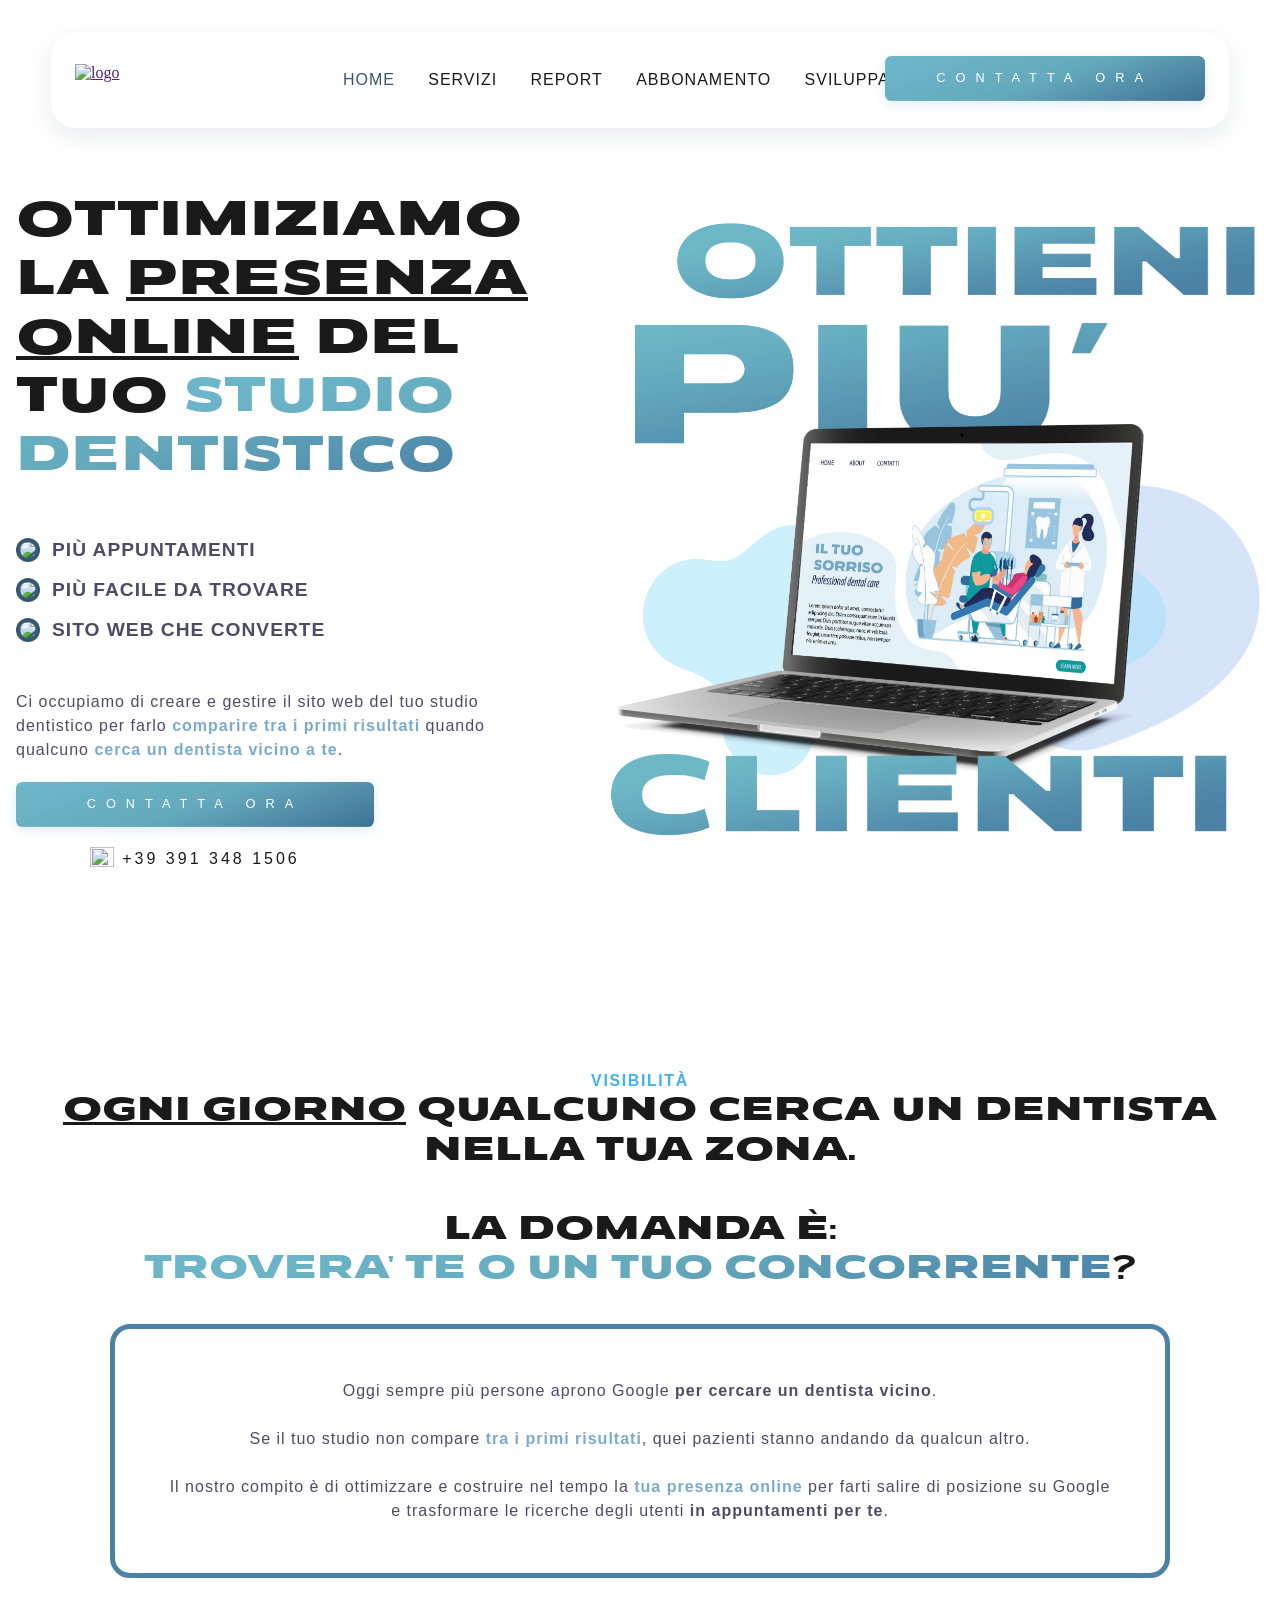
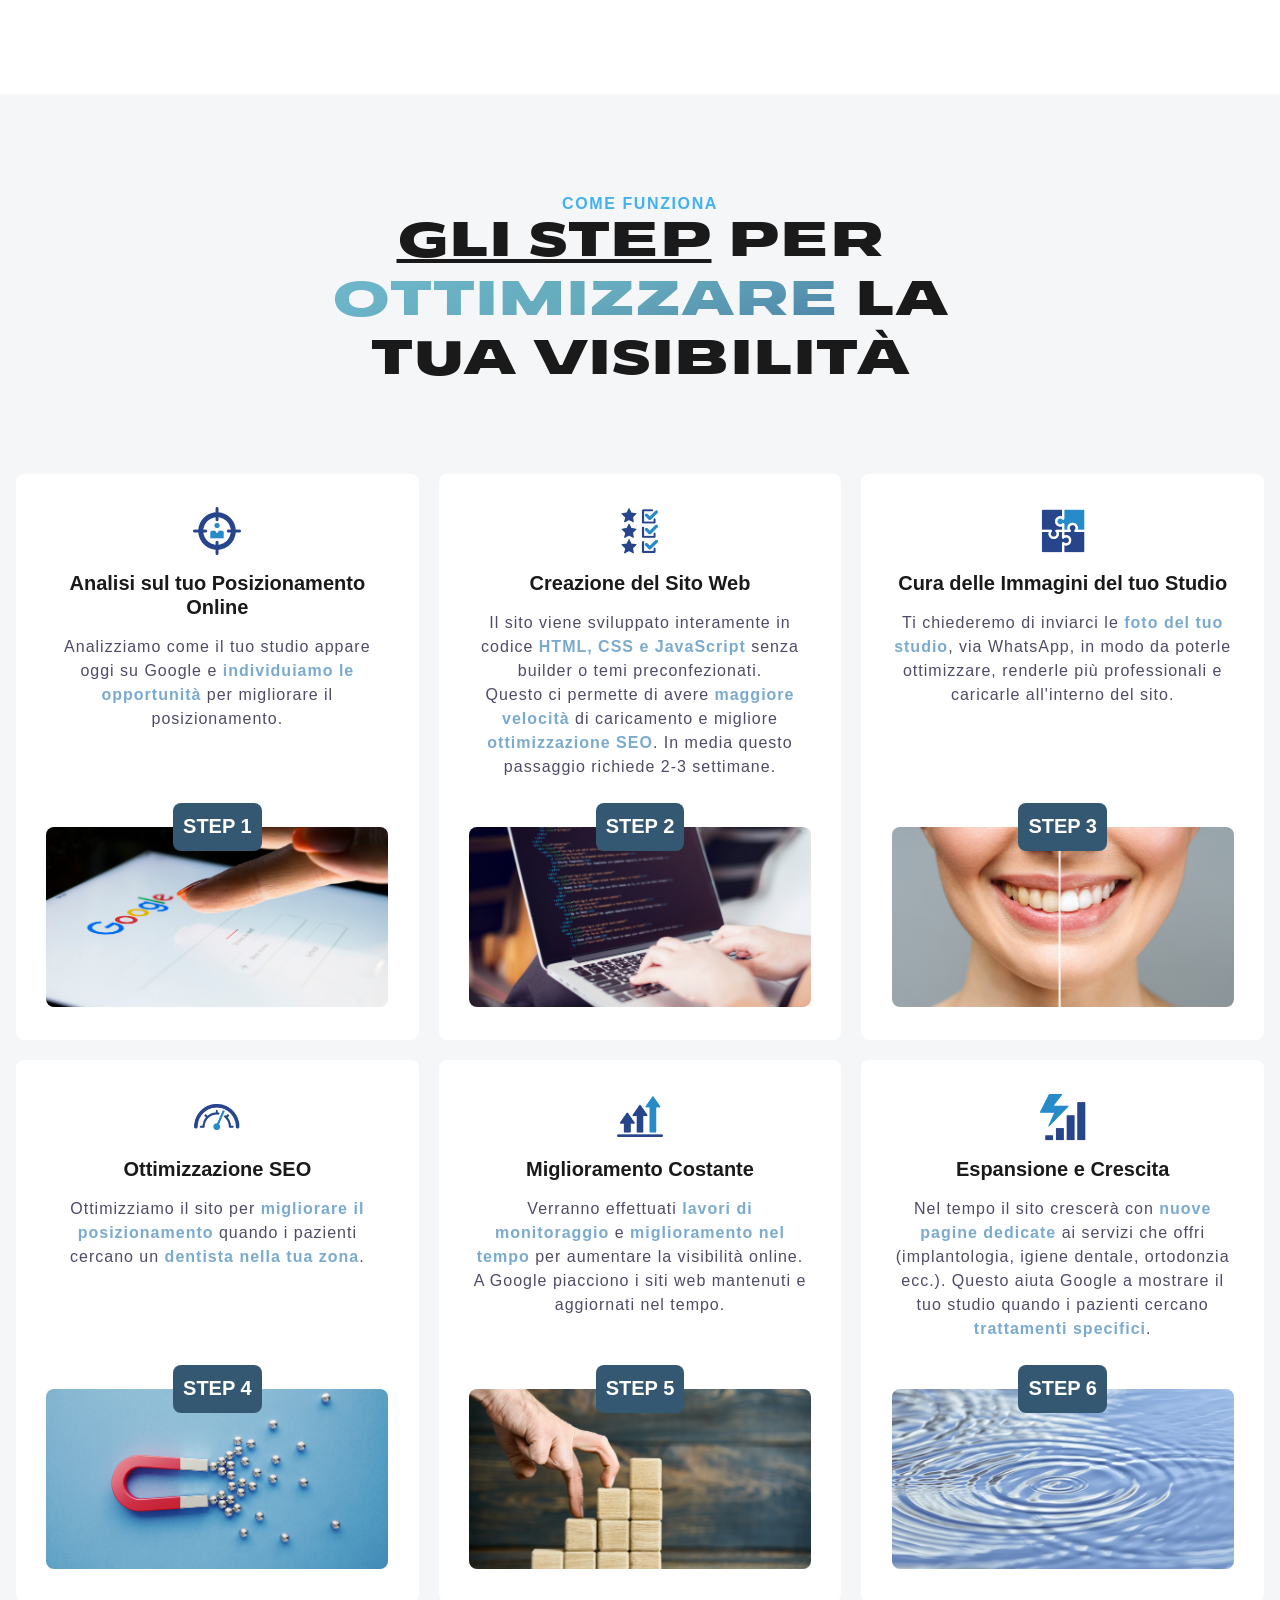
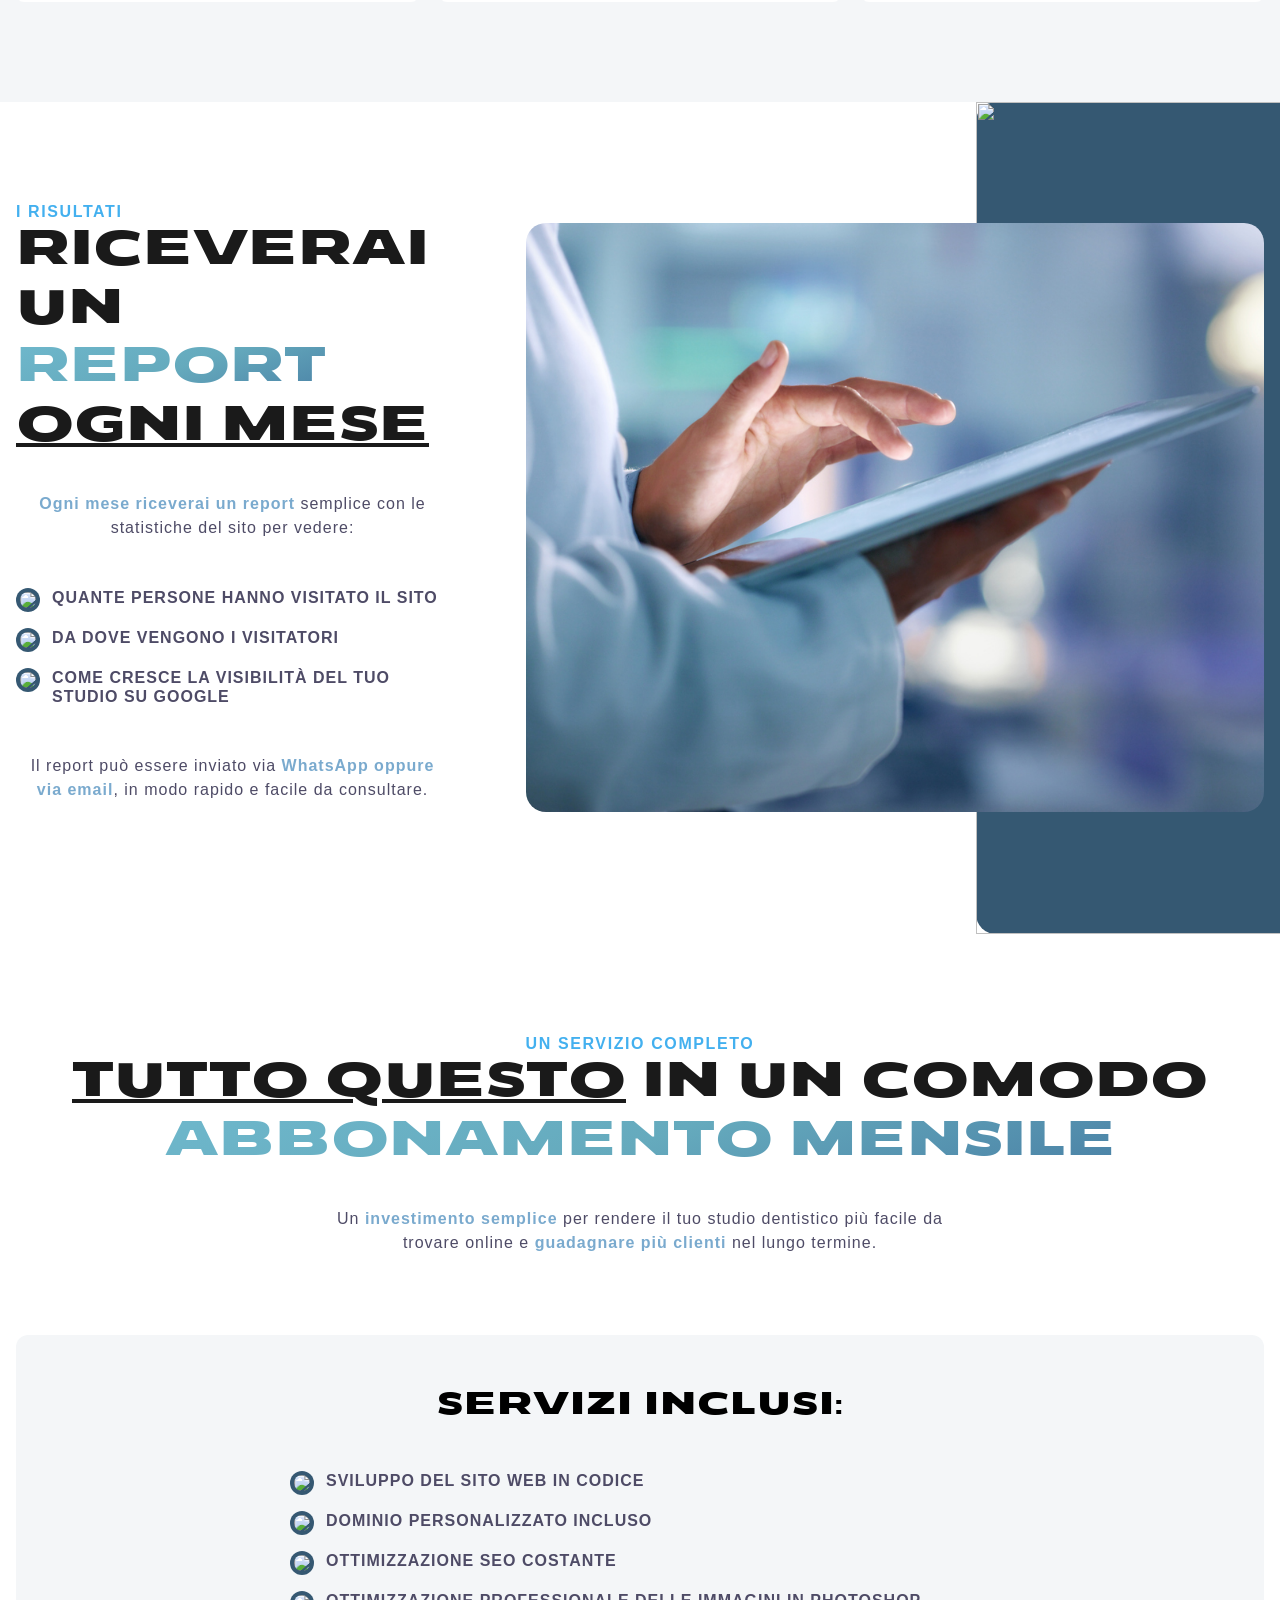
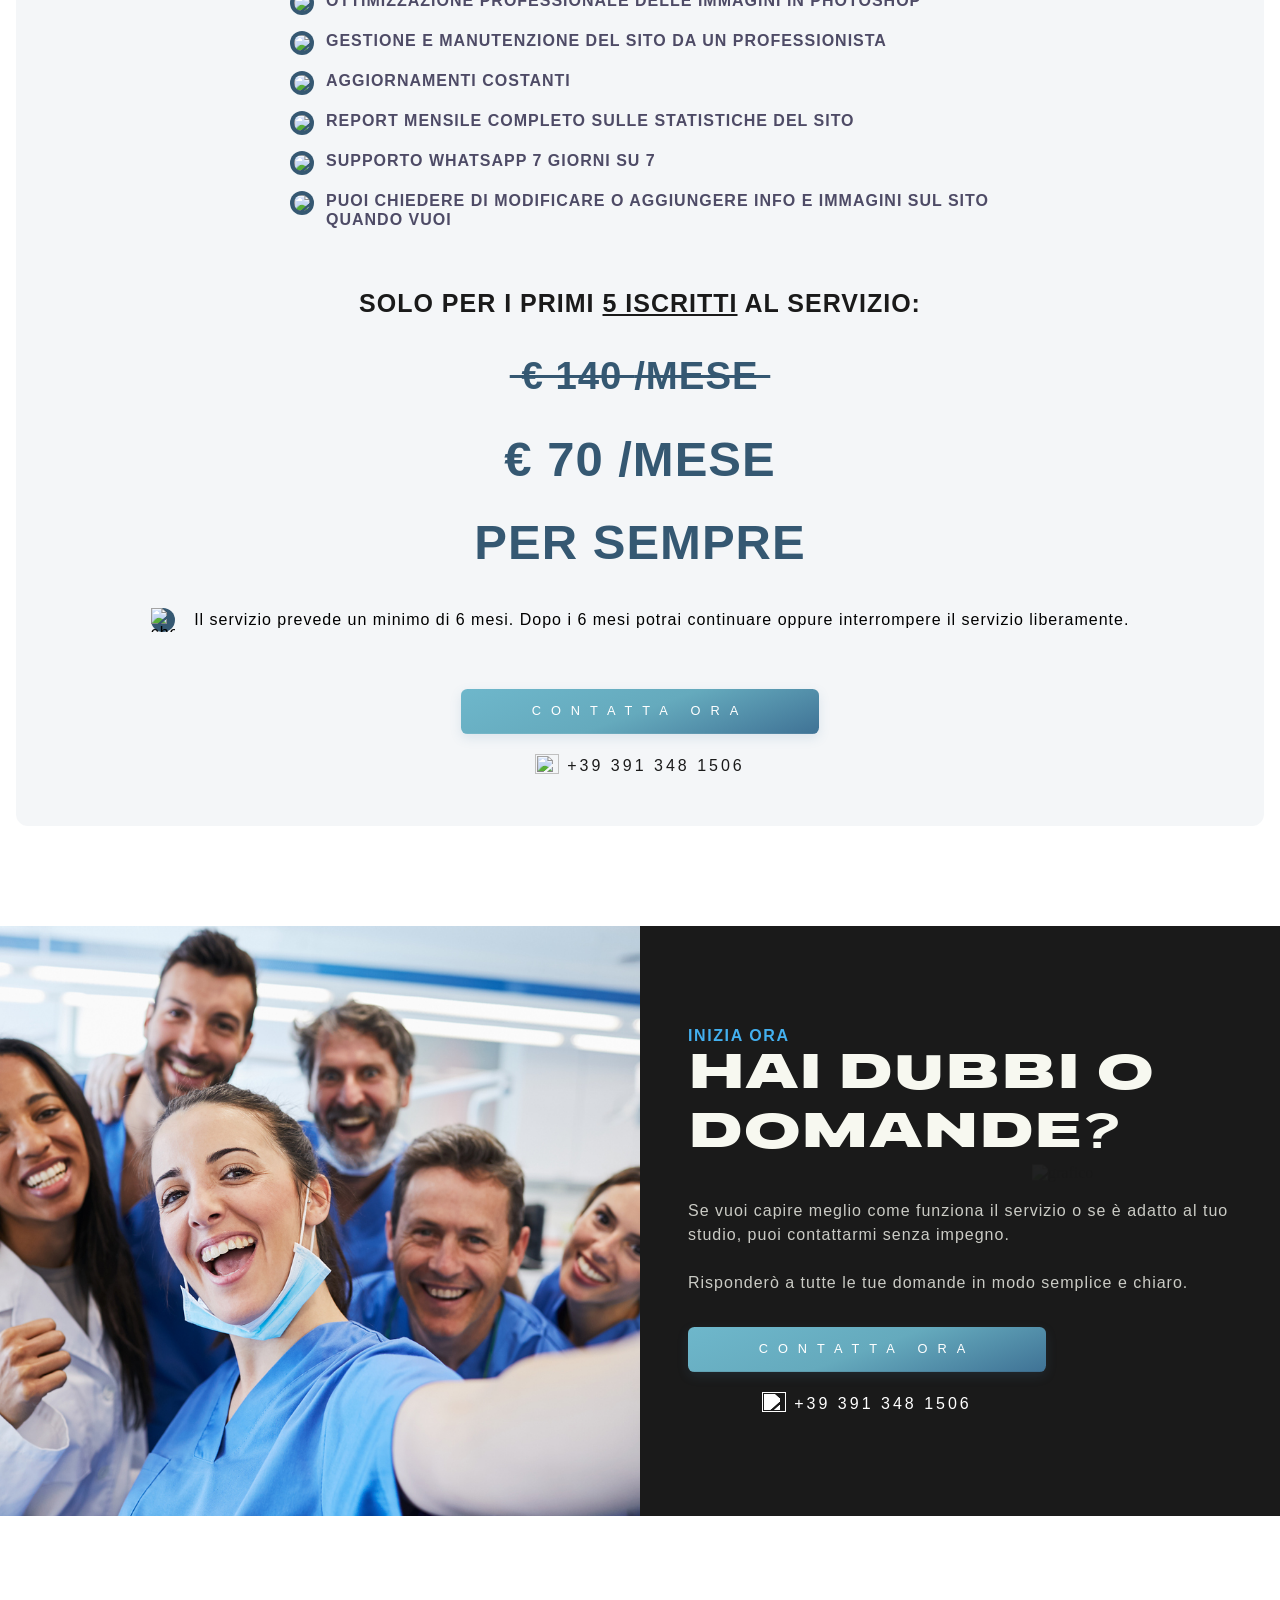
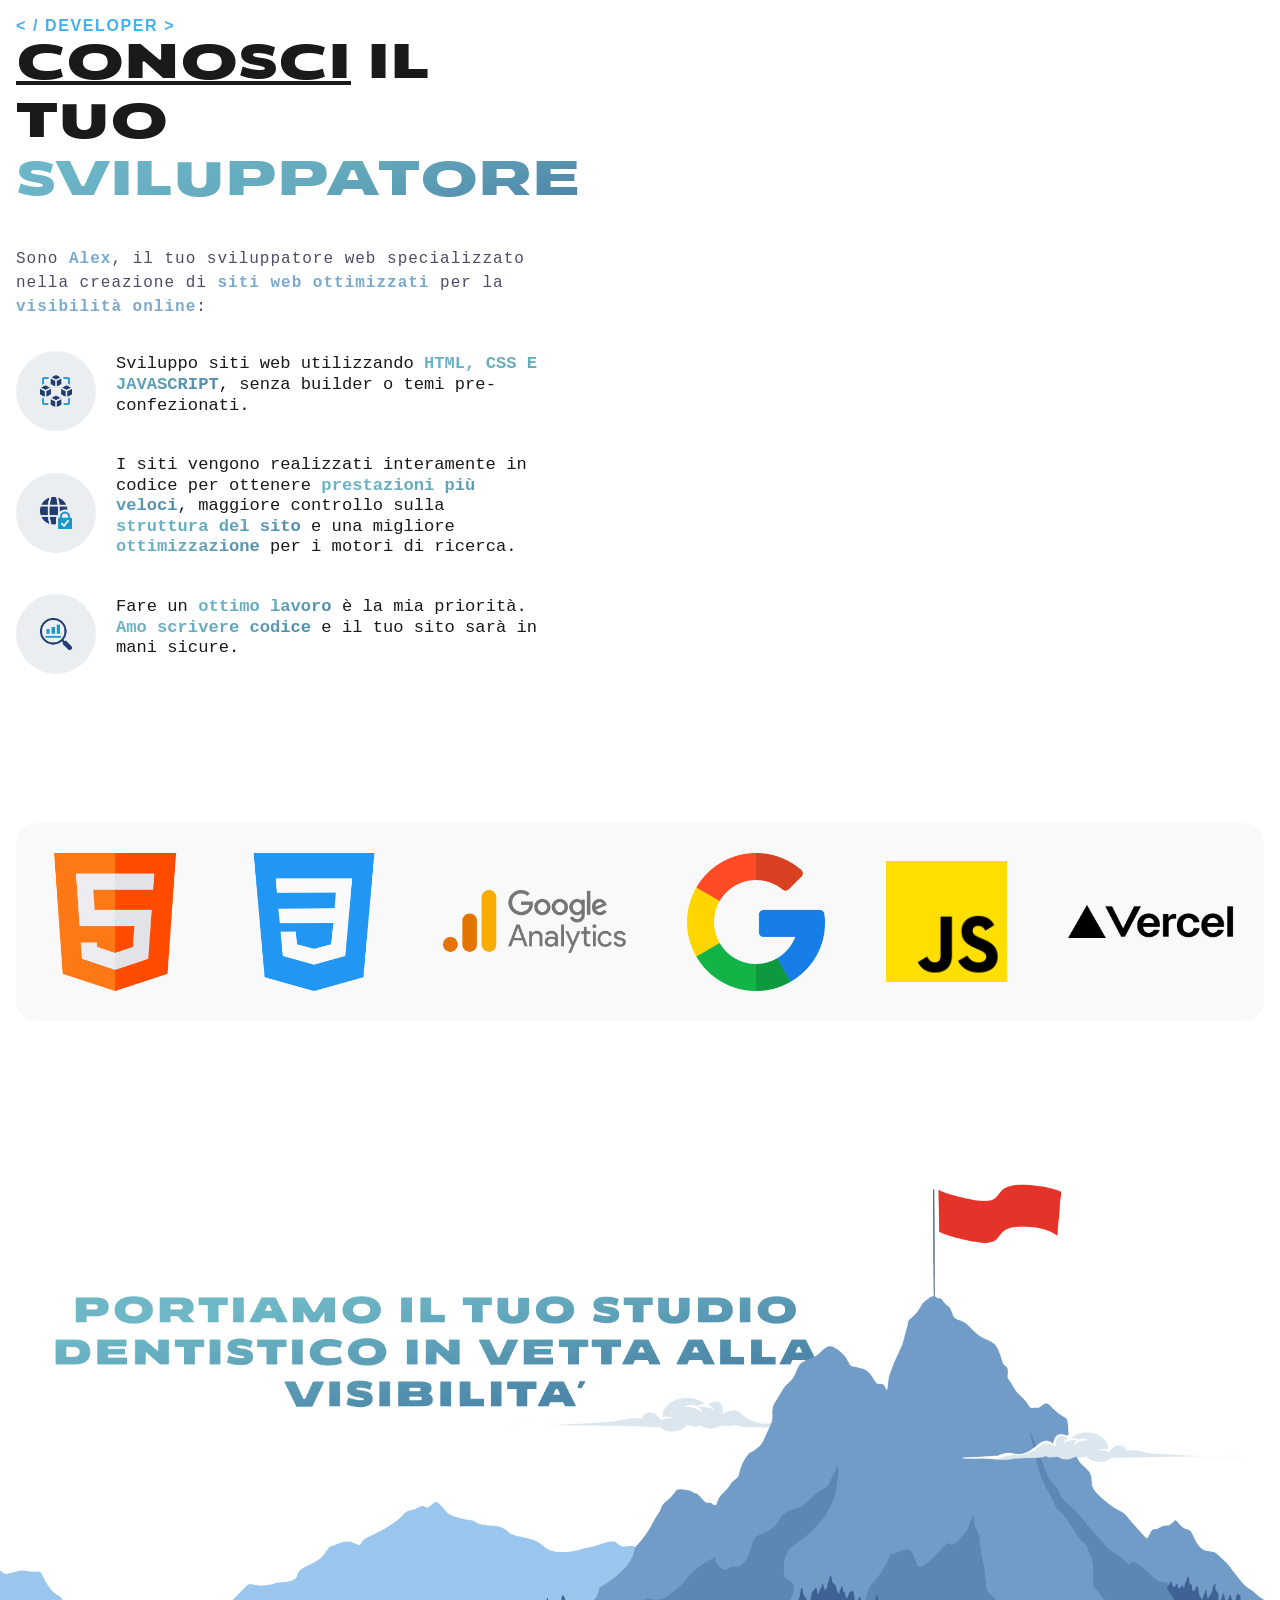
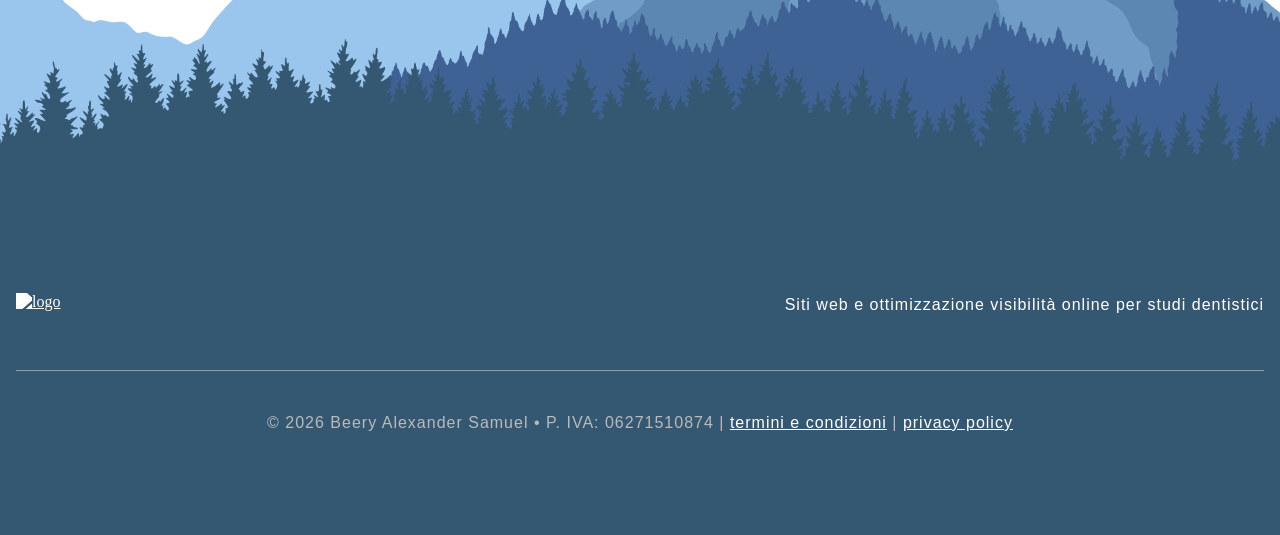
==== commit 89cefa49: "cta02 e contatti modal Co-authored-by: Copilot <copilot@github.com>" ====
--- a/index.html
+++ b/index.html
@@ -18,6 +18,40 @@
    </head>
    <body>
 
+      <div id="contactModal" class="modal">
+         <div class="modal-content">
+            <span class="close" onclick="closeModal()">&times;</span>
+            <h2 class="modal-title">Contattaci</h2>
+            <div class="contact-item">
+               <p>Per una risposta veloce</p>
+               <a href="https://wa.me/3913481506" target="_blank">
+                  <svg xmlns="http://www.w3.org/2000/svg" viewBox="0 0 24 24" width="20" height="20" fill="currentColor">
+                     <path d="M12 2C6.48 2 2 6.48 2 12c0 1.77.46 3.43 1.26 4.88L2 22l5.25-1.23A9.96 9.96 0 0 0 12 22c5.52 0 10-4.48 10-10S17.52 2 12 2zm0 18c-1.61 0-3.12-.43-4.42-1.18l-.32-.18-3.12.73.74-3.04-.2-.31A7.96 7.96 0 0 1 4 12c0-4.41 3.59-8 8-8s8 3.59 8 8-3.59 8-8 8zm4.39-5.46c-.24-.12-1.42-.7-1.64-.78-.22-.08-.38-.12-.54.12s-.62.78-.76.94c-.14.16-.28.18-.52.06-.24-.12-1.02-.38-1.94-1.2-.72-.64-1.21-1.43-1.35-1.67-.14-.24-.01-.37.11-.49.11-.11.24-.28.36-.42.12-.14.16-.24.24-.4.08-.16.04-.3-.02-.42-.06-.12-.54-1.3-.74-1.78-.2-.47-.4-.41-.54-.42h-.46c-.16 0-.42.06-.64.3s-.84.82-.84 2c0 1.17.86 2.31.98 2.47.12.16 1.7 2.6 4.12 3.64.58.25 1.03.39 1.38.5.58.18 1.1.16 1.52.1.46-.07 1.42-.58 1.62-1.14.2-.56.2-1.04.14-1.14-.06-.1-.22-.16-.46-.28z"/>
+                  </svg>
+                  WhatsApp
+               </a>
+            </div>
+            <div class="contact-item">
+               <p>Chiama quando vuoi</p>
+               <a href="tel:+3913481506">
+                  <svg xmlns="http://www.w3.org/2000/svg" viewBox="0 0 24 24" width="20" height="20" fill="currentColor">
+                     <path d="M6.62 10.79a15.05 15.05 0 0 0 6.59 6.59l2.2-2.2c.27-.27.67-.36 1.02-.24 1.12.37 2.33.57 3.57.57.55 0 1 .45 1 1V21c0 .55-.45 1-1 1C10.07 22 2 13.93 2 4c0-.55.45-1 1-1h3.5c.55 0 1 .45 1 1 0 1.24.2 2.45.57 3.57.11.35.03.74-.25 1.02l-2.2 2.2z"/>
+                  </svg>
+                  +39 391 348 1506
+               </a>
+            </div>
+            <div class="contact-item">
+               <p>Invia una Email</p>
+               <a href="mailto:alex.beery08@gmail.com">
+                  <svg xmlns="http://www.w3.org/2000/svg" viewBox="0 0 24 24" width="20" height="20" fill="currentColor">
+                     <path d="M20 4H4c-1.1 0-2 .9-2 2v12c0 1.1.9 2 2 2h16c1.1 0 2-.9 2-2V6c0-1.1-.9-2-2-2zm0 3.2-8 5-8-5V6l8 5 8-5v1.2z"/>
+                  </svg>
+                  alex.beery08@gmail.com
+               </a>
+            </div>
+         </div>
+      </div>
+
       <header id="header01">
          <div class="cs-container">
             <a href="" class="cs-logo" aria-label="torna in home">
@@ -76,7 +110,7 @@
                   </div>
             </nav>
             <div class="cs-contact-group">
-                  <a class="btn-main d-none d-lg-block" href="contatti.html" target="_blank">Contatta Ora</a>
+                  <a class="btn-main d-none d-lg-block" onclick="openModal()">Contatta Ora</a>
             </div>
          </div>
       </header>
@@ -107,7 +141,7 @@
                   </p>
                   <a class="btn-main variante d-block d-lg-none" href="tel:+393913481506">Chiama Ora</a>
                   <a class="btn-main d-block d-lg-none" href="https://wa.me/3913481506">WhatsApp</a>
-                  <a class="btn-main d-none d-lg-block" href="contatti.html" target="_blank">Contatta Ora</a>
+                  <a class="btn-main d-none d-lg-block" onclick="openModal()">Contatta Ora</a>
                   <a href="tel:+393913481506" class="cta-phone d-none d-lg-flex">
                      <img class="cs-phone-icon" src="https://csimg.nyc3.cdn.digitaloceanspaces.com/Icons/phone-1a.svg" alt="" width="24" height="24">+39 391 348 1506
                   </a>
@@ -129,6 +163,27 @@
                <source media="(max-width: 600px)" srcset="images/hero-5.png">
                <source media="(min-width: 601px)" srcset="images/hero-5.png">
                <img class="hero-img" src="images/hero-5.png" alt="">
+            </div>
+         </div>
+      </section>
+
+      <section id="cta02">
+         <div class="cs-container">
+            <div class="cs-content">
+                  <span class="cs-topper">Visibilità</span>
+                  <h2 class="cs-title">
+                     <u>OGNI GIORNO</u> QUALCUNO CERCA UN DENTISTA NELLA TUA ZONA.<br><br>
+                     LA DOMANDA È:<br>
+                     <span class="gradient">TROVERA' TE O UN TUO CONCORRENTE</span>?
+                  </h2>
+                  <p class="cs-text">
+                     Oggi sempre più persone aprono Google <strong>per cercare un dentista vicino</strong>. <br><br>
+
+                     Se il tuo studio non compare <span class="primarylight">tra i primi risultati</span>, quei pazienti stanno andando da qualcun altro. <br><br>
+
+                     Il nostro compito è di ottimizzare e costruire nel tempo la <span class="primarylight">tua presenza online</span> per farti salire di posizione su Google
+                     e trasformare le ricerche degli utenti <strong>in appuntamenti per te</strong>.
+                  </p>
             </div>
          </div>
       </section>
@@ -185,7 +240,7 @@
                      <img class="cs-icon" src="images/icona-servizi03.png" alt="icona" width="20" height="20" loading="lazy" decoding="async">
                      <h3 class="cs-h3">Cura delle Immagini del tuo Studio</h3>
                      <p class="cs-item-text">
-                        Ti chiederò di inviarmi le <span class="primarylight">foto del tuo studio</span>, via WhatsApp, in modo da poterle ottimizzare, renderle più 
+                        Ti chiederemo di inviarci le <span class="primarylight">foto del tuo studio</span>, via WhatsApp, in modo da poterle ottimizzare, renderle più 
                         professionali e caricarle all&apos;interno del sito.
                      </p>
                      <div class="cs-number-wrapper">
@@ -377,7 +432,7 @@
                      <div class="cta">
                         <a class="btn-main variante d-block d-lg-none" href="tel:+393913481506">Chiama Ora</a>
                         <a class="btn-main d-block d-lg-none" href="https://wa.me/3913481506">WhatsApp</a>
-                        <a class="btn-main d-none d-lg-block" href="contatti.html" target="_blank">Contatta Ora</a>
+                        <a class="btn-main d-none d-lg-block" onclick="openModal()">Contatta Ora</a>
                         <a href="tel:+393913481506" class="cta-phone d-none d-lg-flex">
                            <img class="cs-phone-icon" src="https://csimg.nyc3.cdn.digitaloceanspaces.com/Icons/phone-1a.svg" alt="" width="24" height="24">+39 391 348 1506
                         </a>
@@ -399,7 +454,7 @@
                   </p>
                   <a class="btn-main variante d-block d-lg-none" href="tel:+393913481506">Chiama Ora</a>
                   <a class="btn-main d-block d-lg-none" href="https://wa.me/3913481506">WhatsApp</a>
-                  <a class="btn-main d-none d-lg-block" href="contatti.html" target="_blank">Contatta Ora</a>
+                  <a class="btn-main d-none d-lg-block" onclick="openModal()">Contatta Ora</a>
                   <a href="tel:+393913481506" class="cta-phone d-none d-lg-flex" style="color: white;">
                      <img class="cs-phone-icon" src="https://csimg.nyc3.cdn.digitaloceanspaces.com/Icons/phone-1a.svg" alt="" width="24" height="24" style="filter: grayscale(1) brightness(10000%)">+39 391 348 1506
                   </a>
--- a/css/style.css
+++ b/css/style.css
@@ -158,6 +158,15 @@
 }
 #hero01 .hero-img{opacity:0;transform:translateY(40px);animation:fadeUp 1s ease forwards;animation-delay:.5s}
 
+/* CTA02 *****************************/
+#cta02{padding:var(--sectionPadding);overflow:hidden;position:relative}
+#cta02::before{content: '';width: 100%;height: 100%;background-image: url(https://csimages.lon1.digitaloceanspaces.com/pics/dentista/bg/bg01.jpg);opacity: 0.07;
+   display: block;position: absolute;top: 0;right: 0;z-index: -1;}
+#cta02 .cs-container{width:100%;max-width:74rem;margin:auto;display:flex;flex-direction:column;align-items:center;gap:clamp(3rem,6vw,4rem)}
+#cta02 .cs-content{text-align:center;width:100%;display:flex;flex-direction:column;align-items:center}
+#cta02 .cs-title{max-width:73.75rem!important;font-size: clamp(1.3375rem, 6.9vw, 2.0625rem);}
+#cta02 .cs-text{max-width:66.25rem;background-color: white;border-radius: 20px;padding: 50px;border: 5px solid #4b82a6;}
+
 /* SERVIZI ***************************/
 #servizi01{padding:var(--sectionPadding);overflow:hidden;position:relative}
 #servizi01::before{content:"";width:100%;height:100%;background-color:var(--primary);opacity:.05;position:absolute;top:0;left:0;z-index:-1}
--- a/css/globals.css
+++ b/css/globals.css
@@ -53,4 +53,21 @@
 .d-lg-none{display:none!important}
 .d-lg-block{display:inline-block!important}
 .d-lg-flex{display:flex!important}
-}+}
+
+/* MODAL *****************************/
+/* MODAL - container */
+.modal{display:flex;position:fixed;z-index:1000;left:0;top:0;width:100%;height:100%;background-color:#00000080;justify-content:center;
+    align-items:center;opacity:0;visibility:hidden;transition:opacity .3s ease}
+.modal.show{opacity:1;visibility:visible}
+.modal-content{background:#fff;padding:45px;border-radius:10px;width:500px;position:relative;box-shadow:0 5px 20px #0003;
+    transform:scale(0.7);transition:transform .3s ease}
+.modal.show .modal-content{transform:scale(1)}
+/* MODAL - componenti */
+.modal .close{background: linear-gradient(160deg, #8fd3e0, #7bc0d1, #5c9bb5);background-size: 300% 300%;;padding: 5px;border-radius: 50%;
+    padding-inline: 19px;color: white;font-size: 50px;cursor: pointer;position: absolute;top: -20px;right: -20px;}
+.modal .modal-title{font-family:'Vaulto-ExtraBold';font-size:clamp(1.5375rem, 7.9vw, 2.0625rem);;font-weight:900;line-height:1.2em;max-width:43.75rem;
+    margin:0 0 1rem;color:var(--headerColor);text-transform: uppercase;margin-bottom: 30px;}
+.modal .contact-item{padding-bottom:15px;}
+.modal a{display: flex;align-items: center;justify-content: start;gap: 10px;color: #3f7295;font-family:'Segoe UI',Tahoma,Geneva,Verdana,sans-serif;
+    letter-spacing:1px;font-size: 1.1rem;}
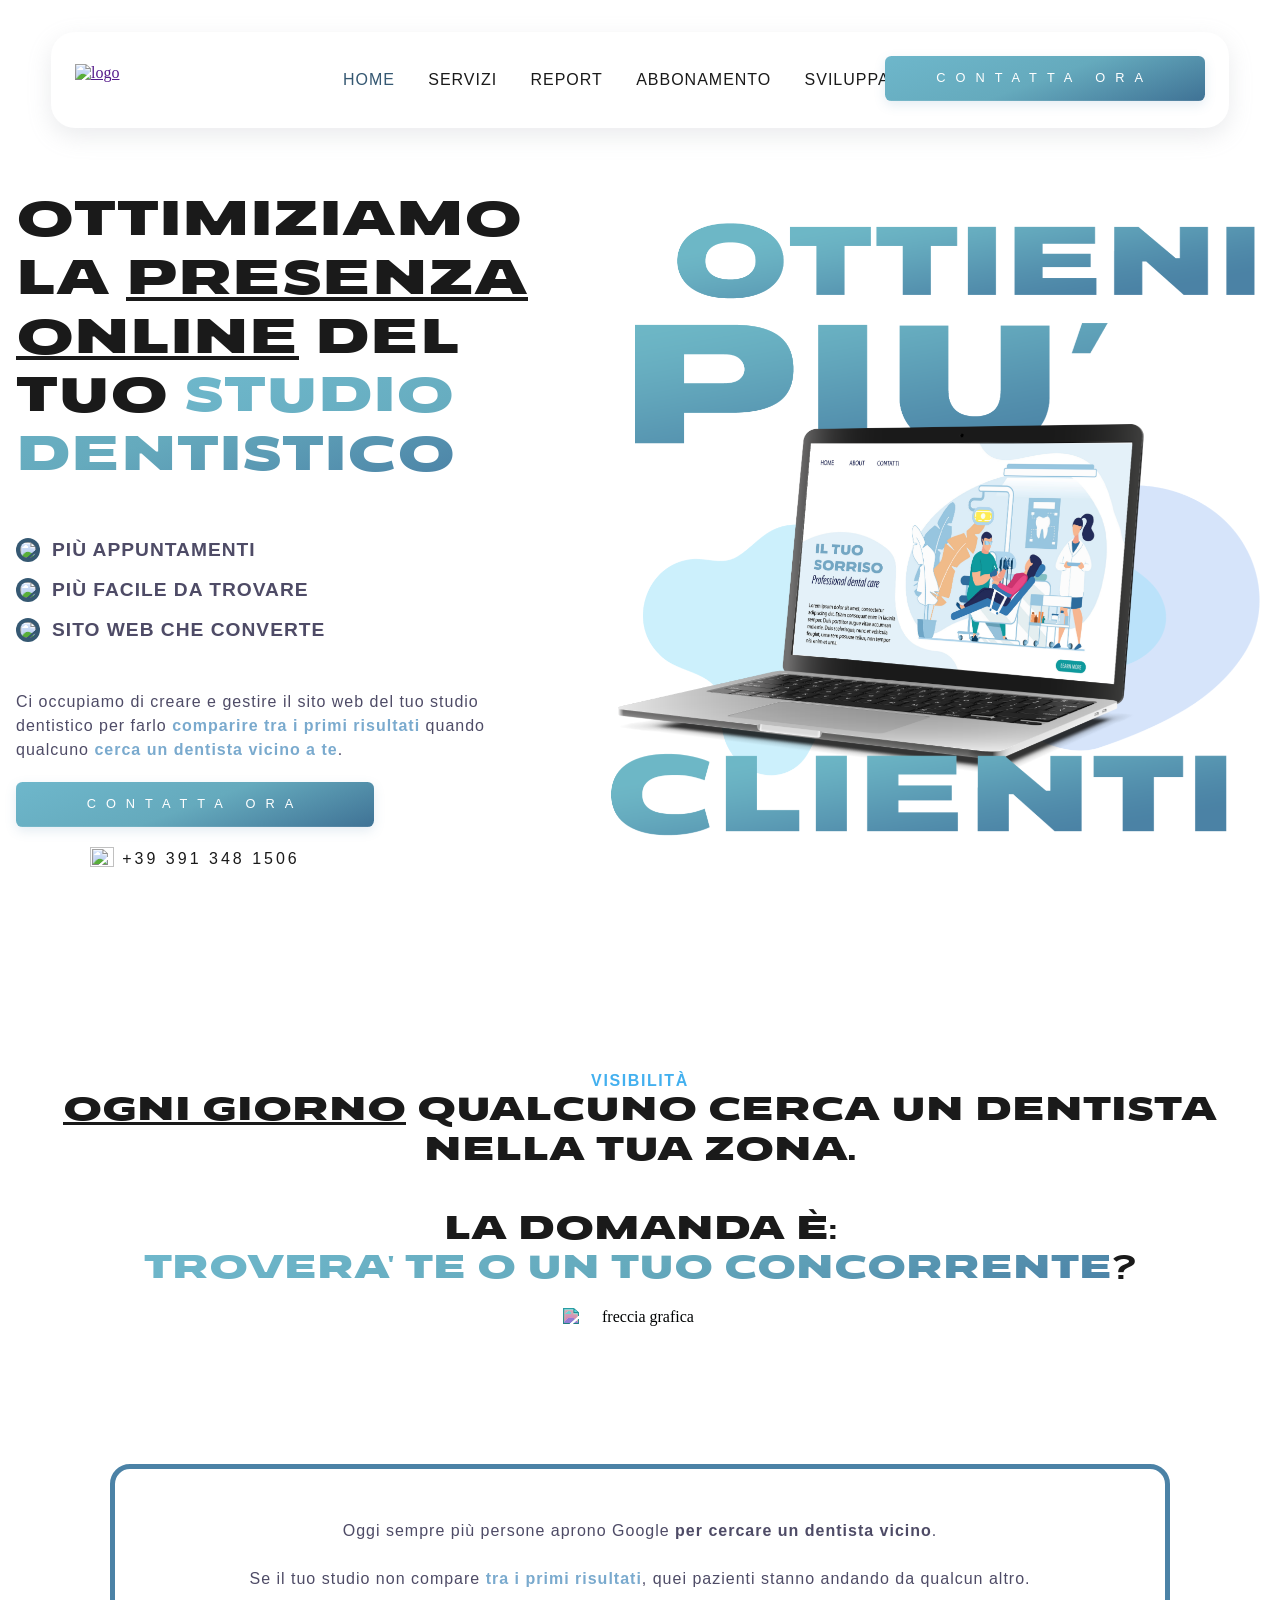
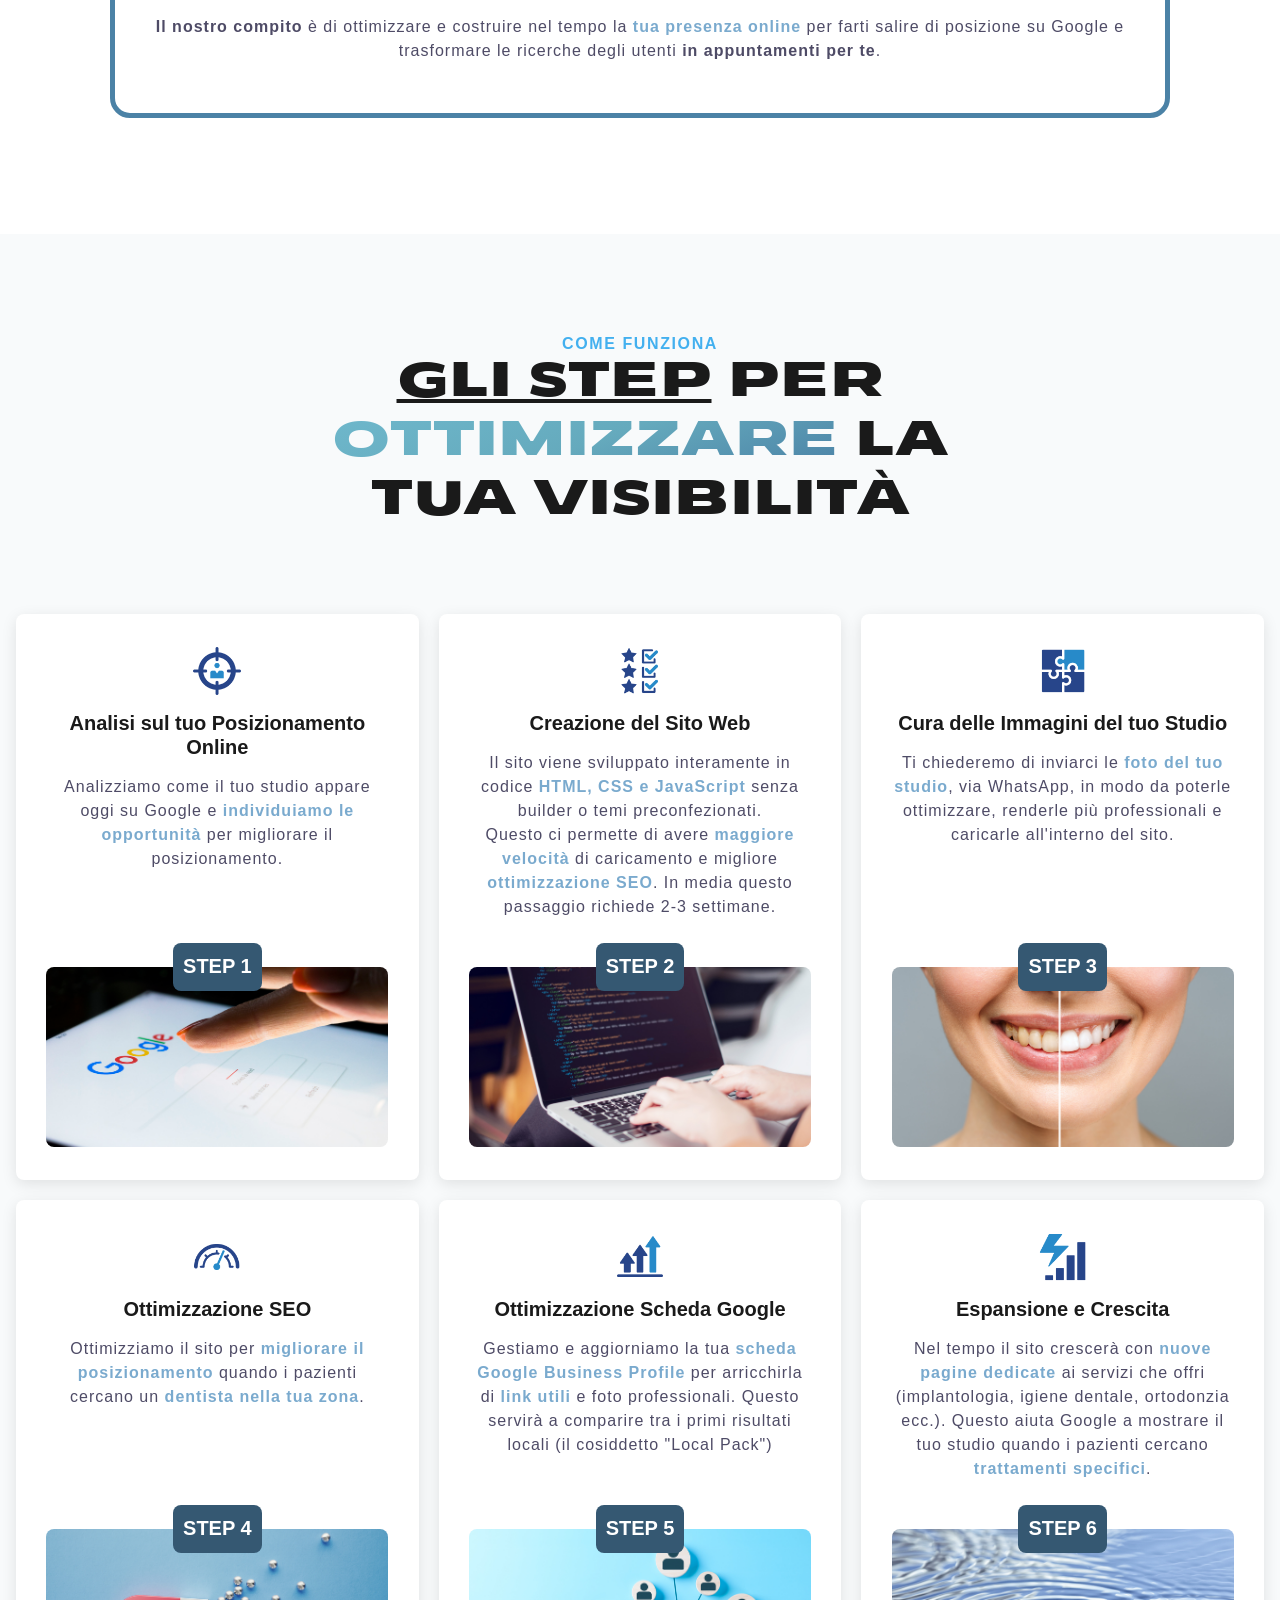
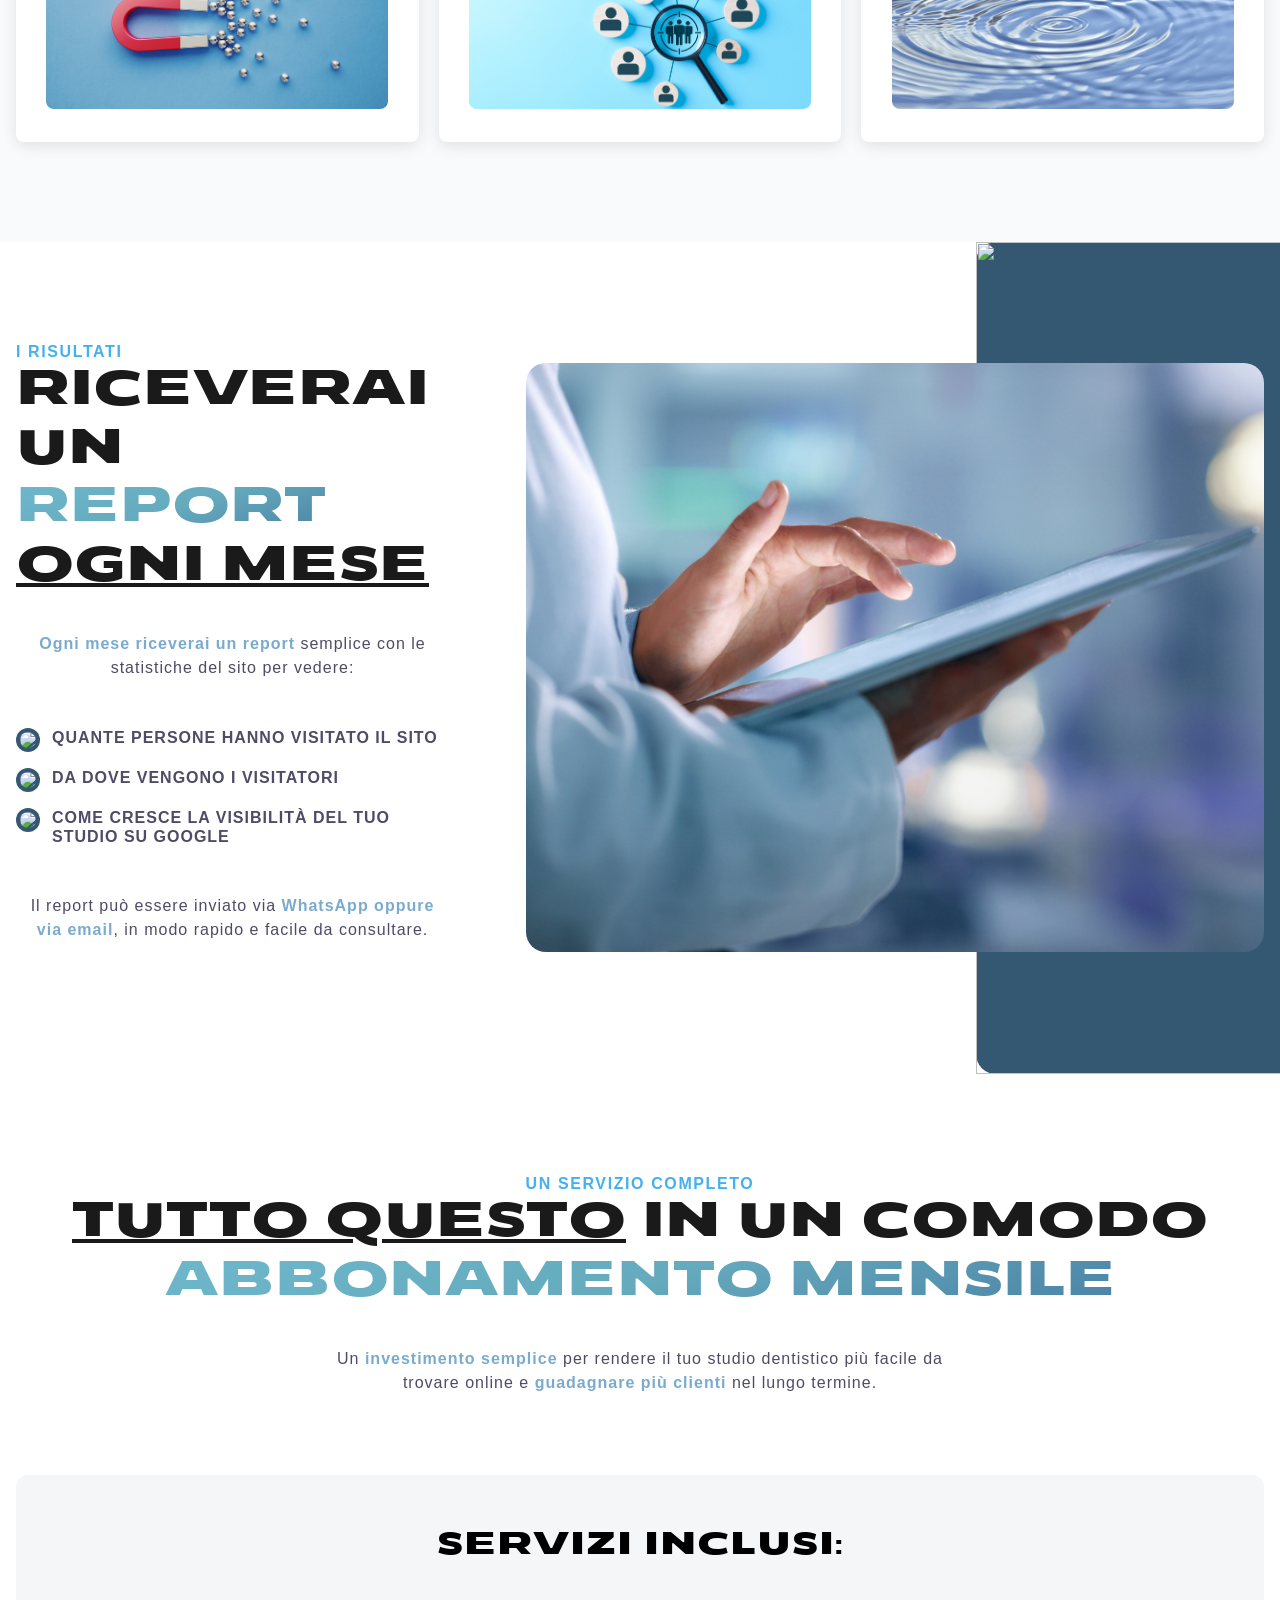
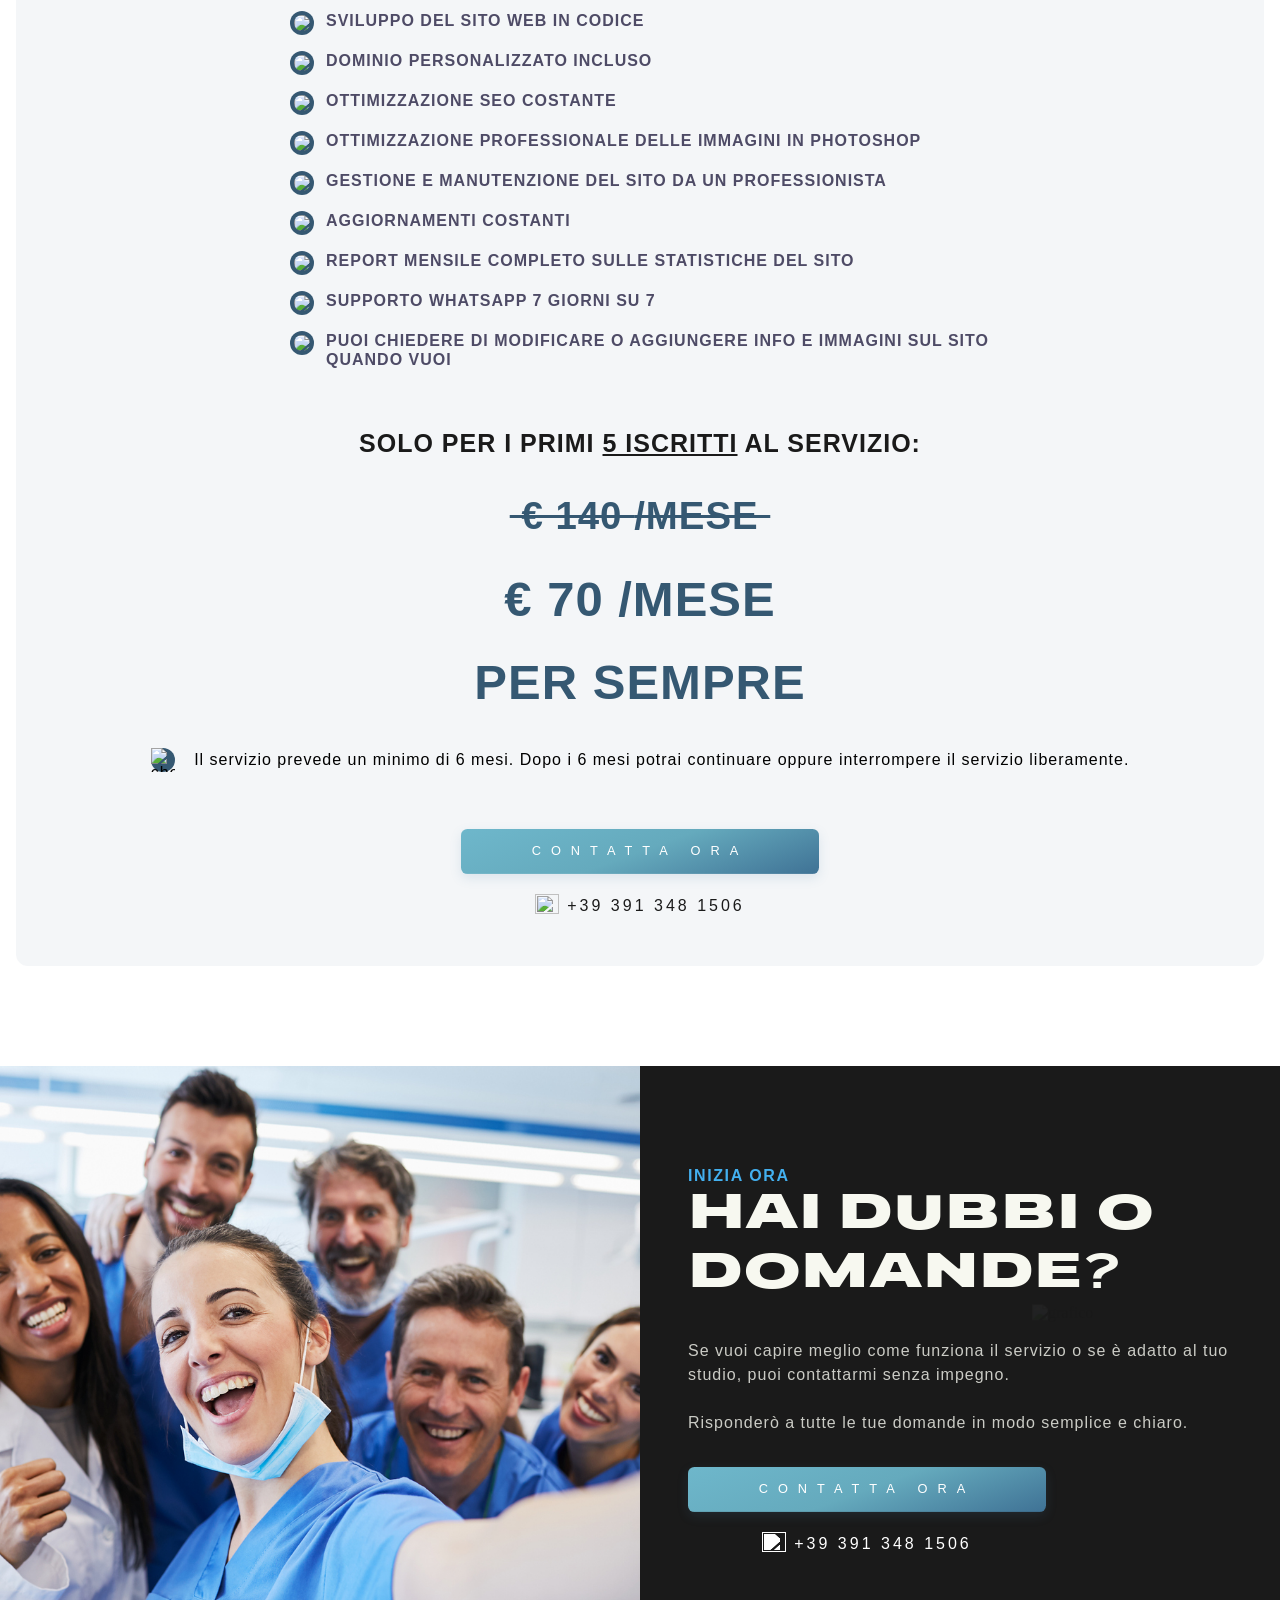
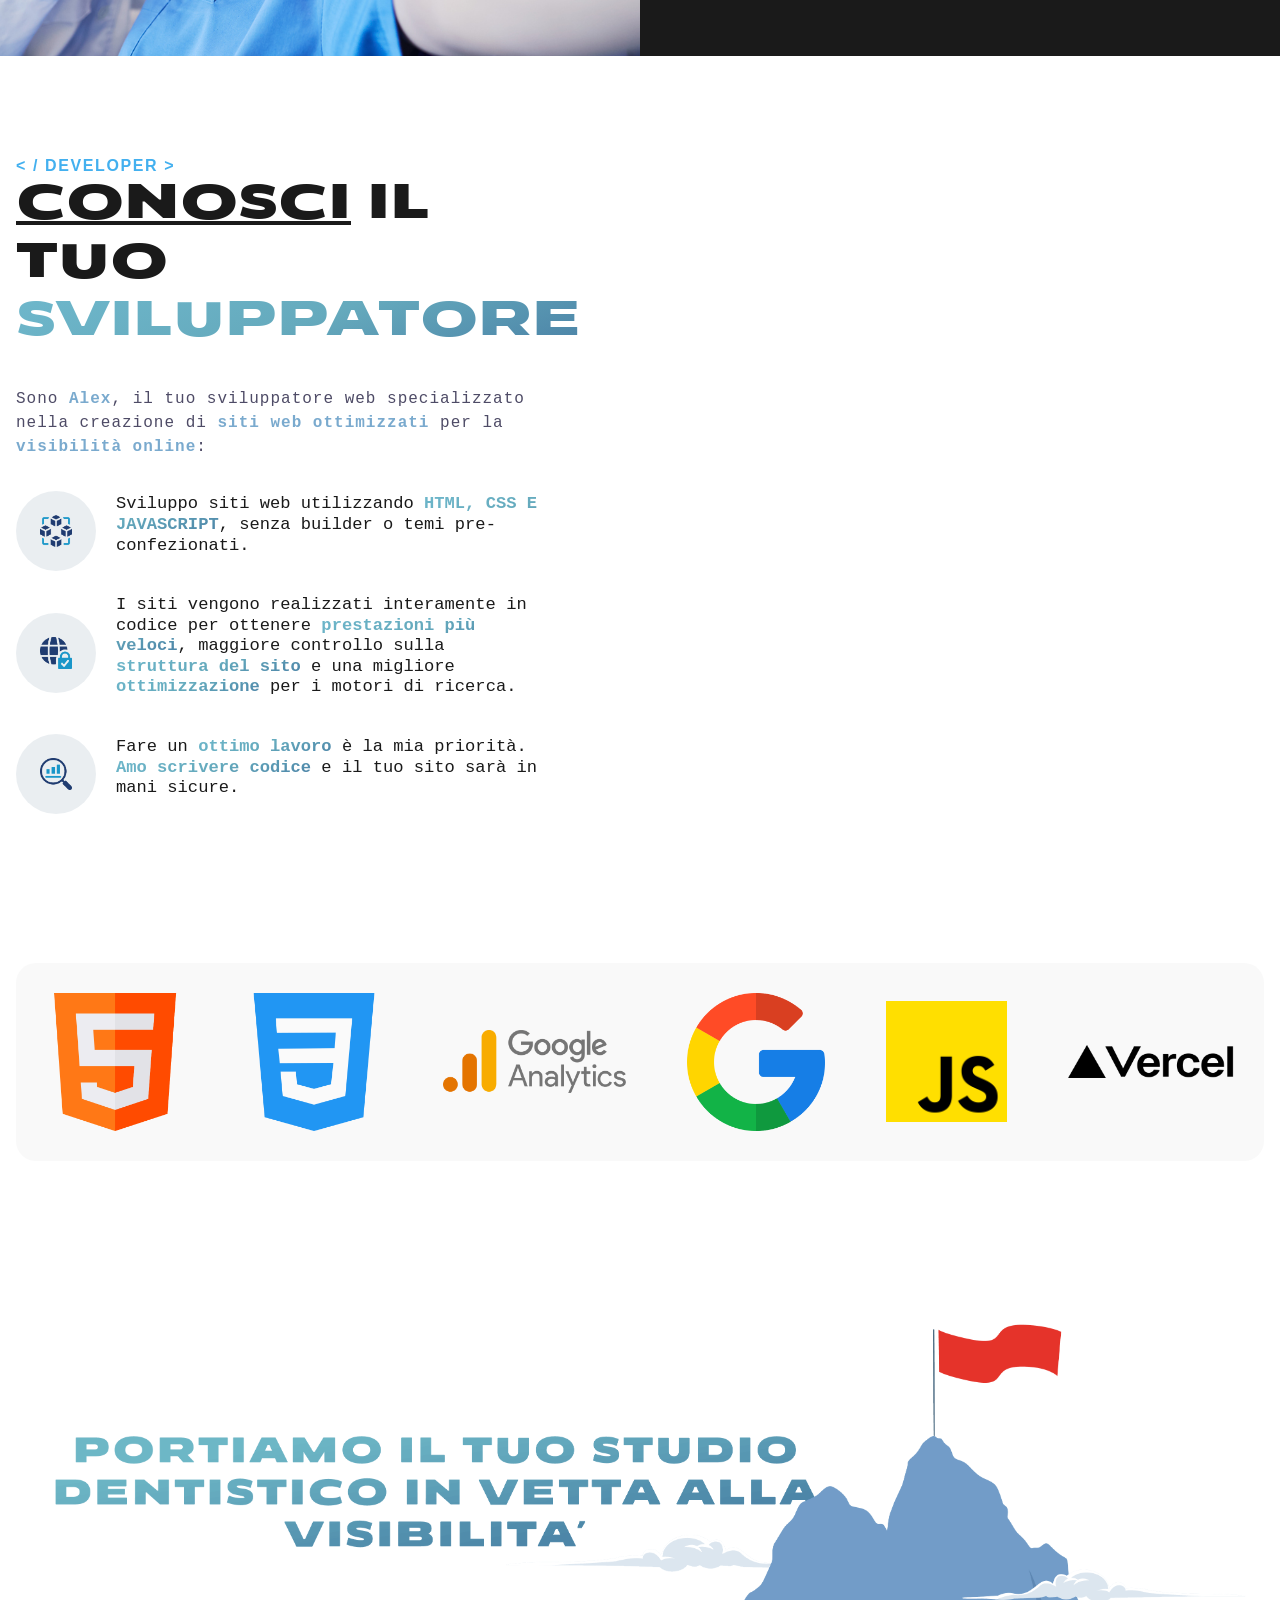
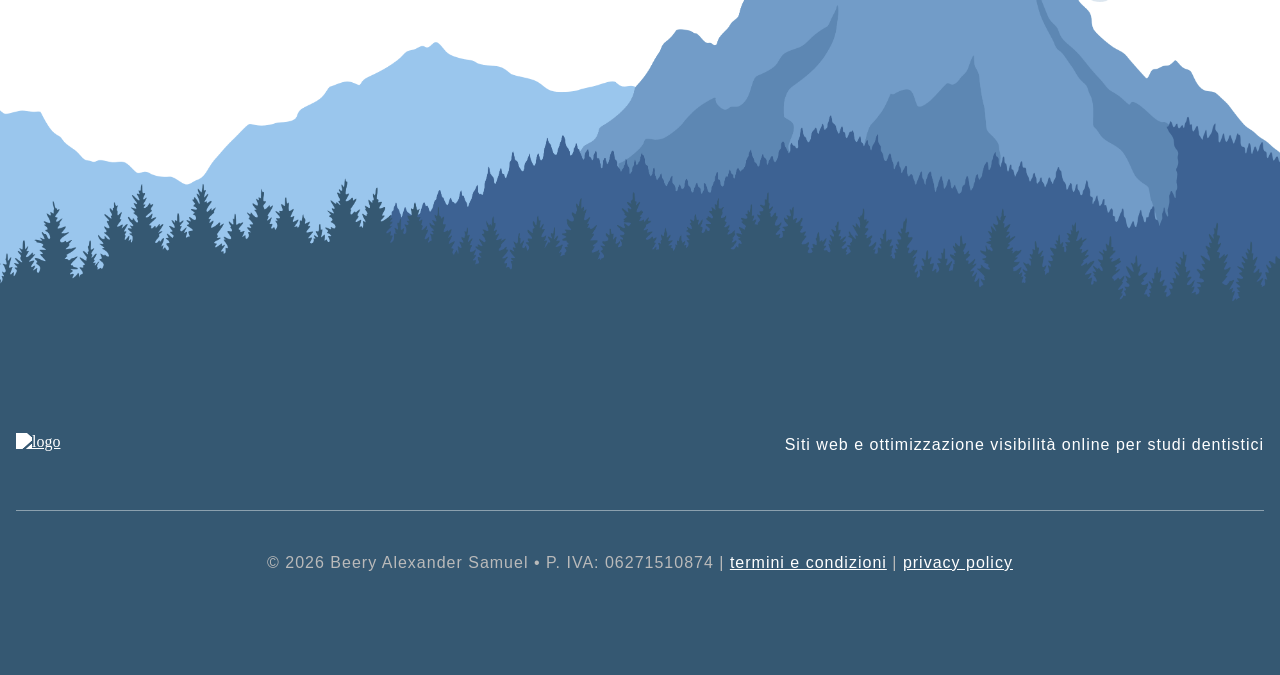
==== commit fe79deb5: "scheda google e img" ====
--- a/index.html
+++ b/index.html
@@ -176,12 +176,13 @@
                      LA DOMANDA È:<br>
                      <span class="gradient">TROVERA' TE O UN TUO CONCORRENTE</span>?
                   </h2>
+                  <img class="cs-arrow" loading="lazy" decoding="async" src="https://csimg.nyc3.cdn.digitaloceanspaces.com/Images/Icons/curve-arrow.svg" alt="freccia grafica" width="154" height="120">
                   <p class="cs-text">
                      Oggi sempre più persone aprono Google <strong>per cercare un dentista vicino</strong>. <br><br>
 
                      Se il tuo studio non compare <span class="primarylight">tra i primi risultati</span>, quei pazienti stanno andando da qualcun altro. <br><br>
 
-                     Il nostro compito è di ottimizzare e costruire nel tempo la <span class="primarylight">tua presenza online</span> per farti salire di posizione su Google
+                     <strong>Il nostro compito</strong> è di ottimizzare e costruire nel tempo la <span class="primarylight">tua presenza online</span> per farti salire di posizione su Google
                      e trasformare le ricerche degli utenti <strong>in appuntamenti per te</strong>.
                   </p>
             </div>
@@ -269,14 +270,13 @@
                         <img loading="lazy" decoding="async" src="images/pic-servizi04.jpg" alt="calamita" width="48" height="48">
                      </picture>
                   </li>
-                  <!-- miglioramento costante -->
+                  <!-- Ottimizzazione Scheda Google -->
                   <li class="cs-item">
                      <img class="cs-icon" src="images/icona-servizi05.png" alt="icona" width="20" height="20" loading="lazy" decoding="async">
-                     <h3 class="cs-h3">Miglioramento Costante</h3>
+                     <h3 class="cs-h3">Ottimizzazione Scheda Google</h3>
                      <p class="cs-item-text">
-                        Verranno effettuati <span class="primarylight">lavori di monitoraggio</span> 
-                        e <span class="primarylight">miglioramento nel tempo</span> per aumentare la visibilità online.
-                        A Google piacciono i siti web mantenuti e aggiornati nel tempo.
+                        Gestiamo e aggiorniamo la tua <span class="primarylight">scheda Google Business Profile</span> per arricchirla di 
+                        <span class="primarylight">link utili</span> e foto professionali. Questo servirà a comparire tra i primi risultati locali (il cosiddetto "Local Pack")
                      </p>
                      <div class="cs-number-wrapper">
                         <span class="cs-number">STEP 5</span>
--- a/css/style.css
+++ b/css/style.css
@@ -165,17 +165,19 @@
 #cta02 .cs-container{width:100%;max-width:74rem;margin:auto;display:flex;flex-direction:column;align-items:center;gap:clamp(3rem,6vw,4rem)}
 #cta02 .cs-content{text-align:center;width:100%;display:flex;flex-direction:column;align-items:center}
 #cta02 .cs-title{max-width:73.75rem!important;font-size: clamp(1.3375rem, 6.9vw, 2.0625rem);}
-#cta02 .cs-text{max-width:66.25rem;background-color: white;border-radius: 20px;padding: 50px;border: 5px solid #4b82a6;}
+#cta02 .cs-text{max-width:66.25rem;background-color: white;border-radius: 20px;padding: 50px;border: 5px solid #4b82a6;padding-inline: 25px;}
+#cta02 .cs-arrow {width: 9.625rem;height: auto;margin-bottom: 1.25rem;display: block;filter: invert(5%) sepia(20%) saturate(1138%) hue-rotate(134deg) brightness(80%) contrast(109%)}
 
 /* SERVIZI ***************************/
 #servizi01{padding:var(--sectionPadding);overflow:hidden;position:relative}
-#servizi01::before{content:"";width:100%;height:100%;background-color:var(--primary);opacity:.05;position:absolute;top:0;left:0;z-index:-1}
+#servizi01::before{content:"";width:100%;height:100%;background-color:var(--primary);opacity:.03;position:absolute;top:0;left:0;z-index:-1}
 #servizi01 .cs-container{width:100%;max-width:44rem;margin:auto;display:flex;flex-direction:column;align-items:center;gap:clamp(3rem,6vw,4rem)}
 #servizi01 .cs-content{text-align:center;width:100%;display:flex;flex-direction:column;align-items:center}
 #servizi01 .cs-text{max-width:56.25rem}
 #servizi01 .cs-card-group{width:100%;margin:0;padding:0;display:grid;grid-template-columns:repeat(12,1fr);gap:clamp(1rem,2vw,1.25rem);position:relative}
-#servizi01 .cs-item{text-align:center;list-style:none;width:100%;padding:clamp(1.5rem,3.1vw,2rem) clamp(1rem,2.3vw,2rem);background-color:#fff;border-radius:.5rem;border:1px solid transparent;display:flex;flex-direction:column;align-items:center;grid-column:span 12;position:relative;transition:border .3s}
-#servizi01 .cs-item:hover{border:1px solid var(--secondaryLight)}
+#servizi01 .cs-item{text-align:center;list-style:none;width:100%;padding:clamp(1.5rem,3.1vw,2rem) clamp(1rem,2.3vw,2rem);background-color:#fff;border-radius:.5rem;border:1px solid transparent;
+   display:flex;flex-direction:column;align-items:center;grid-column:span 12;position:relative;box-shadow: 0 4px 15px rgba(0, 0, 0, 0.1);transition: transform 0.3s ease, box-shadow 0.3s ease;}
+#servizi01 .cs-item:hover{transform: translateY(-5px);box-shadow: 0 8px 25px rgba(0, 0, 0, 0.15);}
 #servizi01 .cs-item:hover .cs-h3{color:var(--primary)}
 #servizi01 .cs-icon{width:3rem;height:auto;margin-bottom:1rem;display:block}
 #servizi01 .cs-h3{font-size:1.25rem;line-height:1.2em;text-align:inherit;margin:0 0 1rem;color:var(--headerColor);transition:color .3s;font-family:sans-serif}
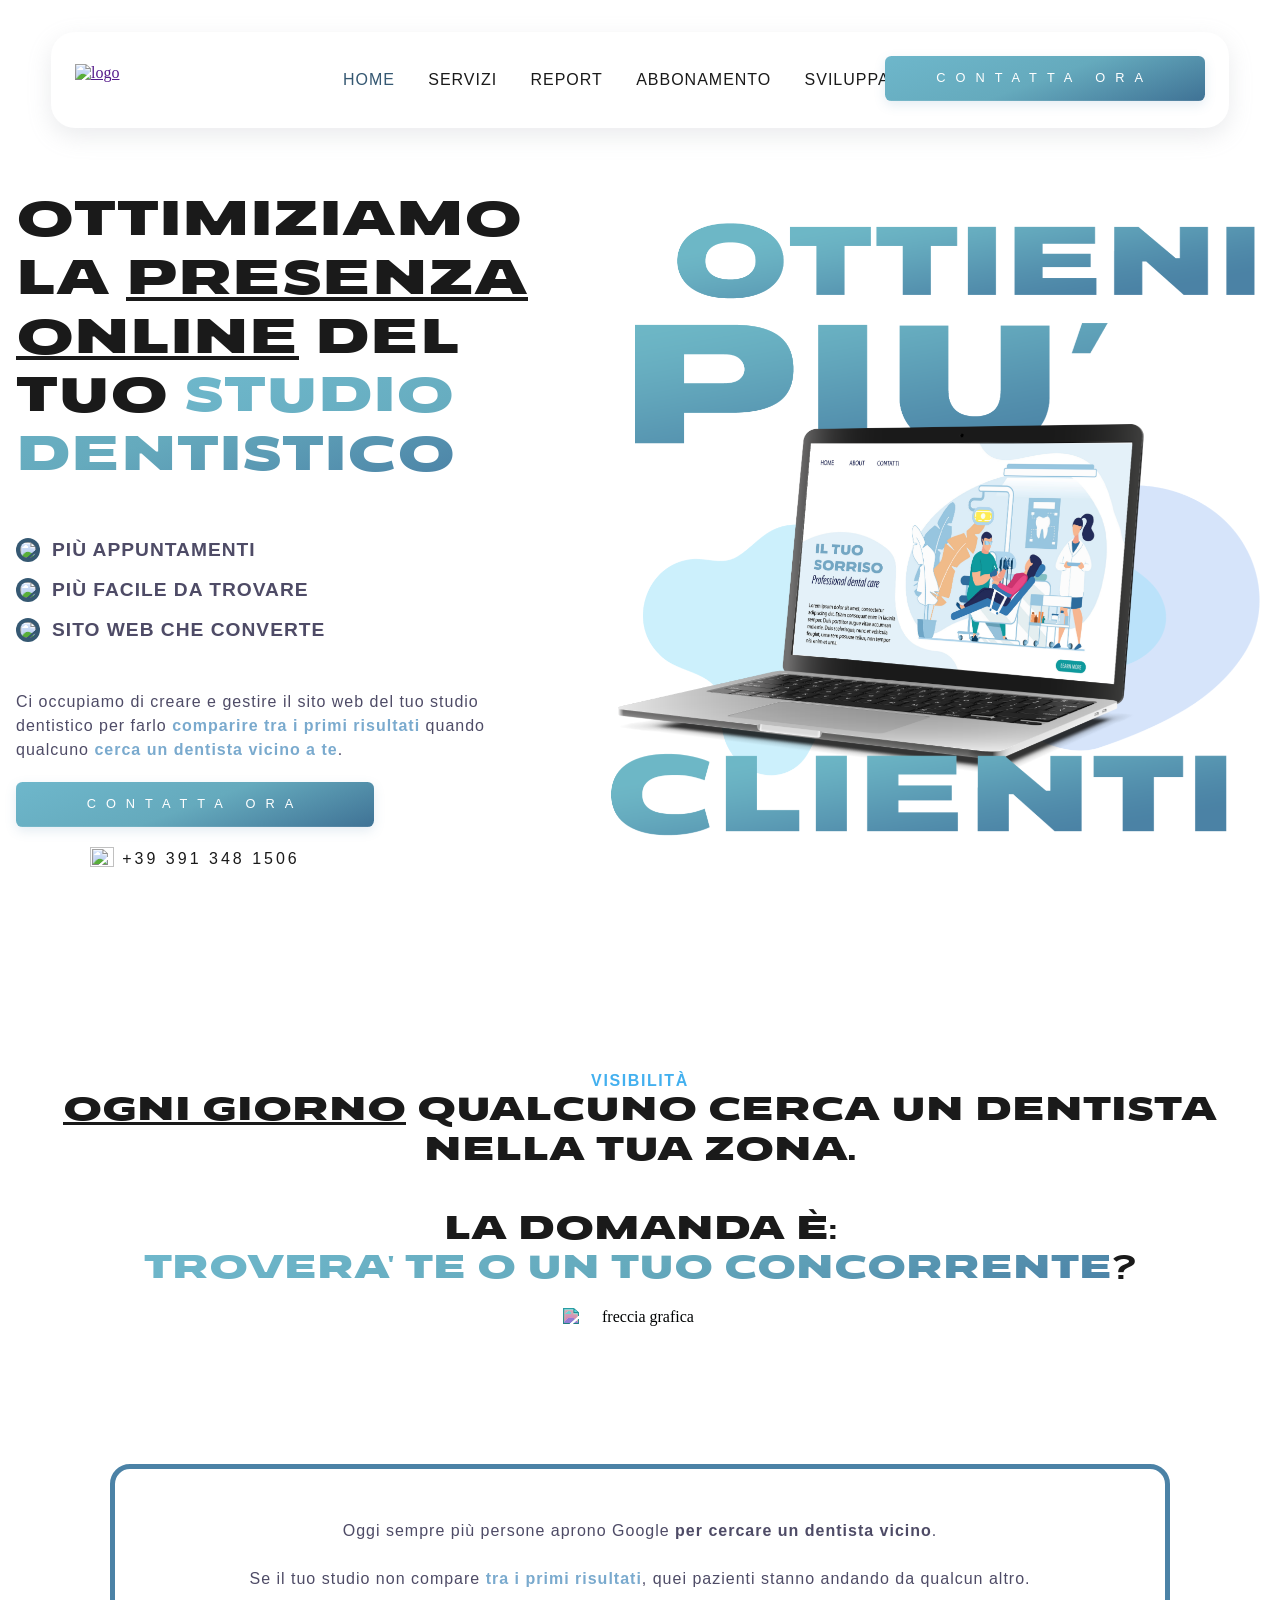
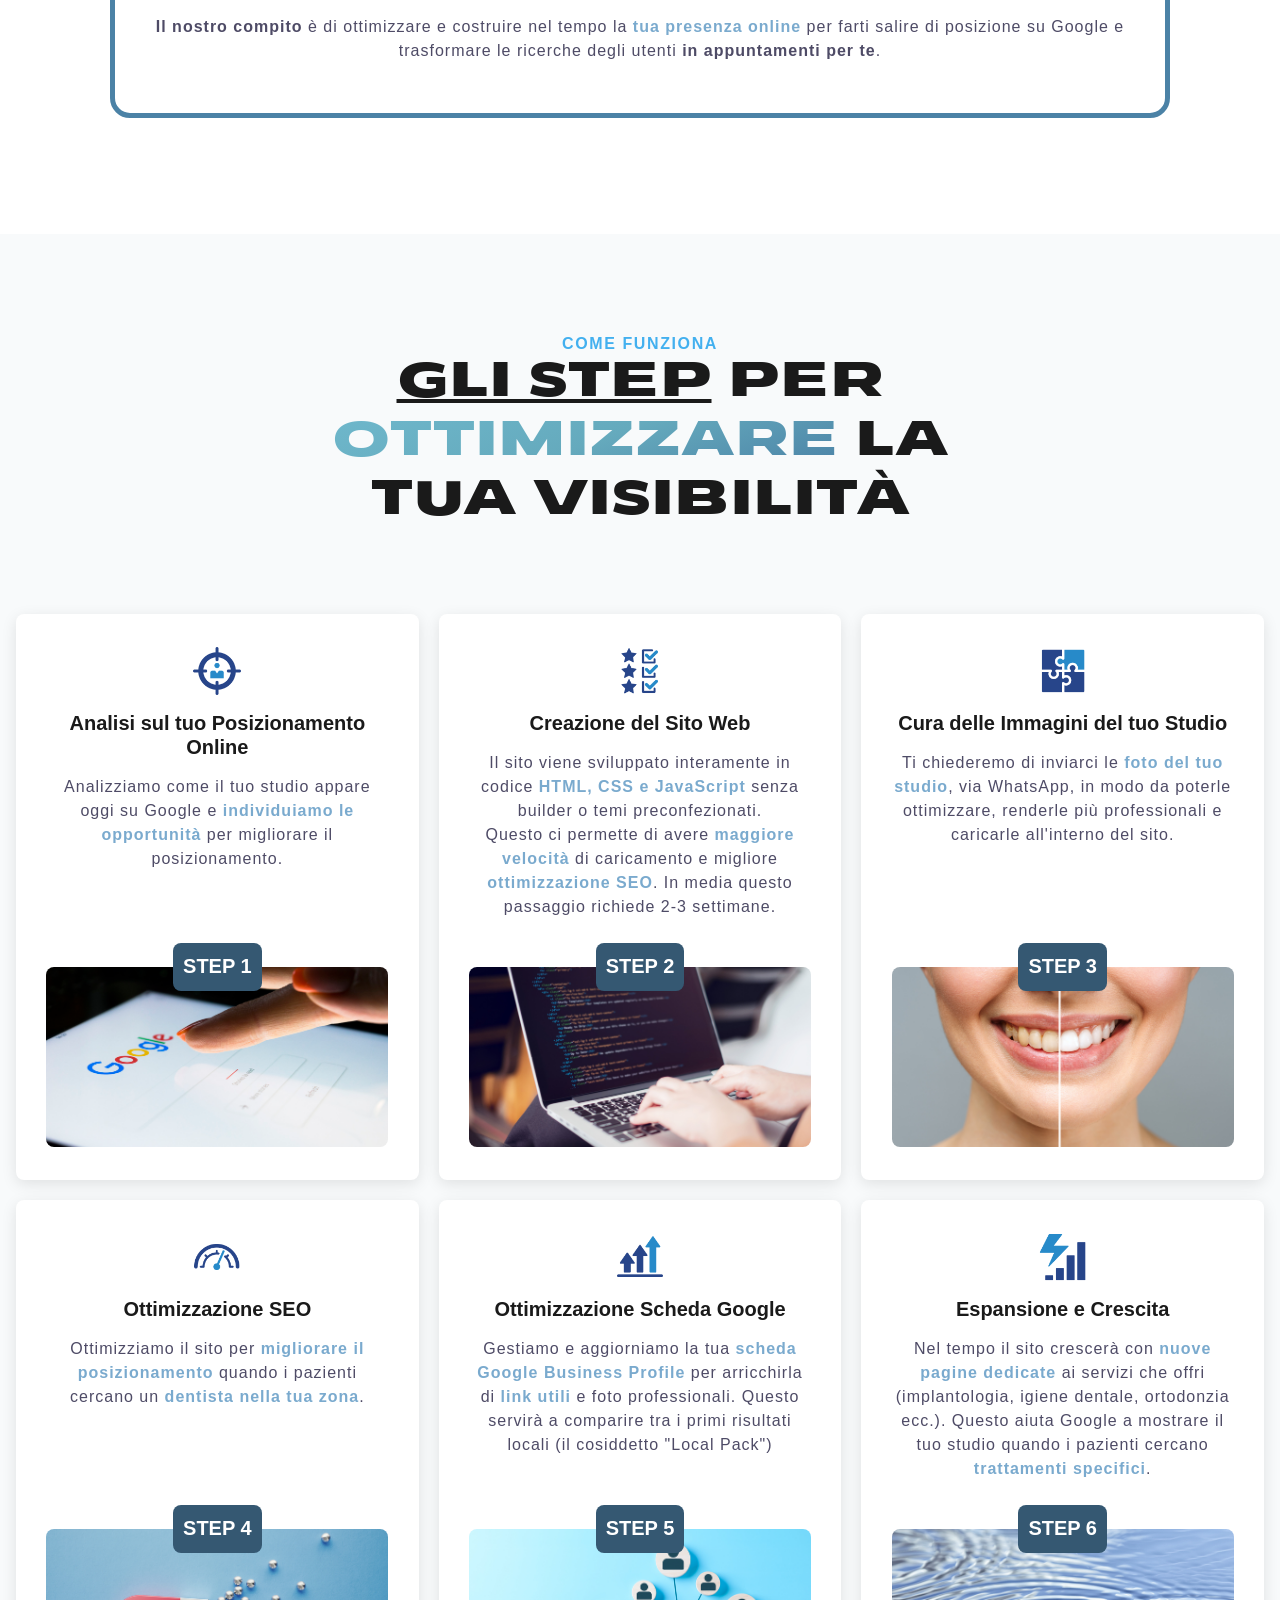
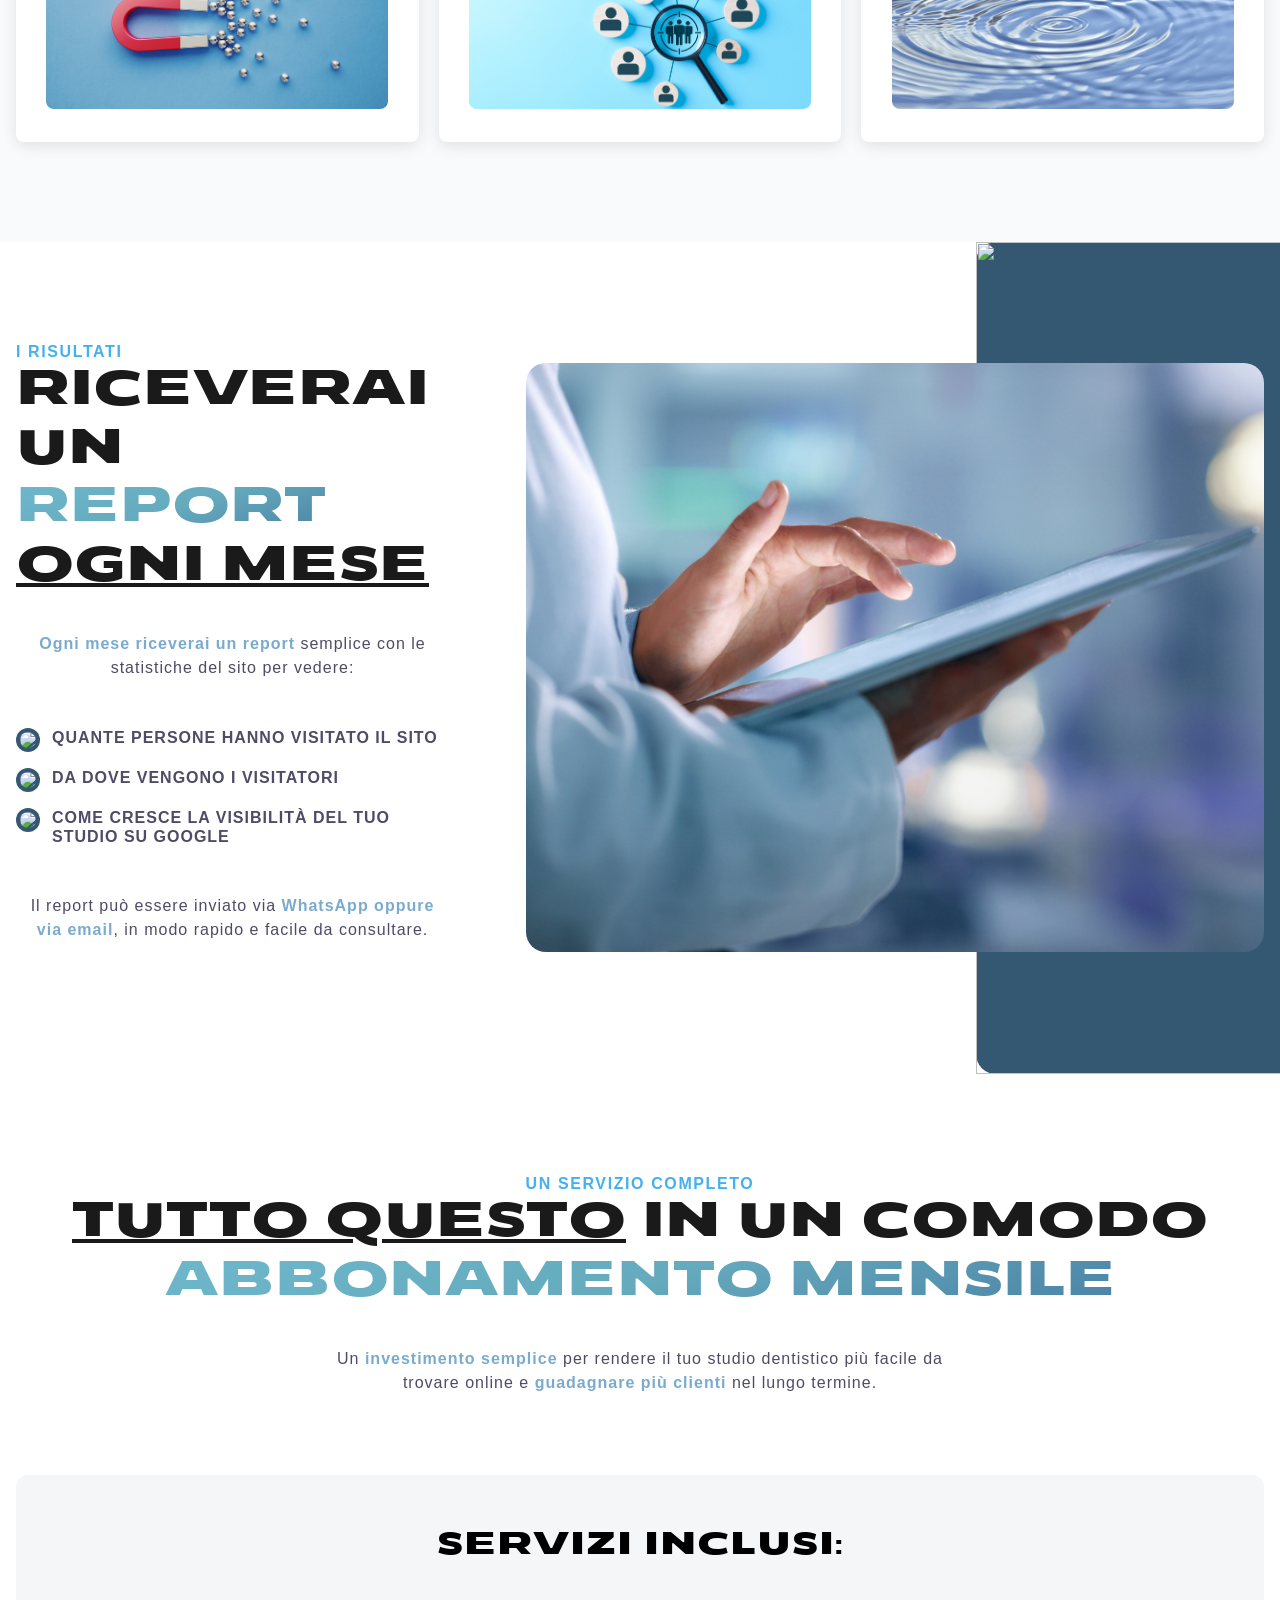
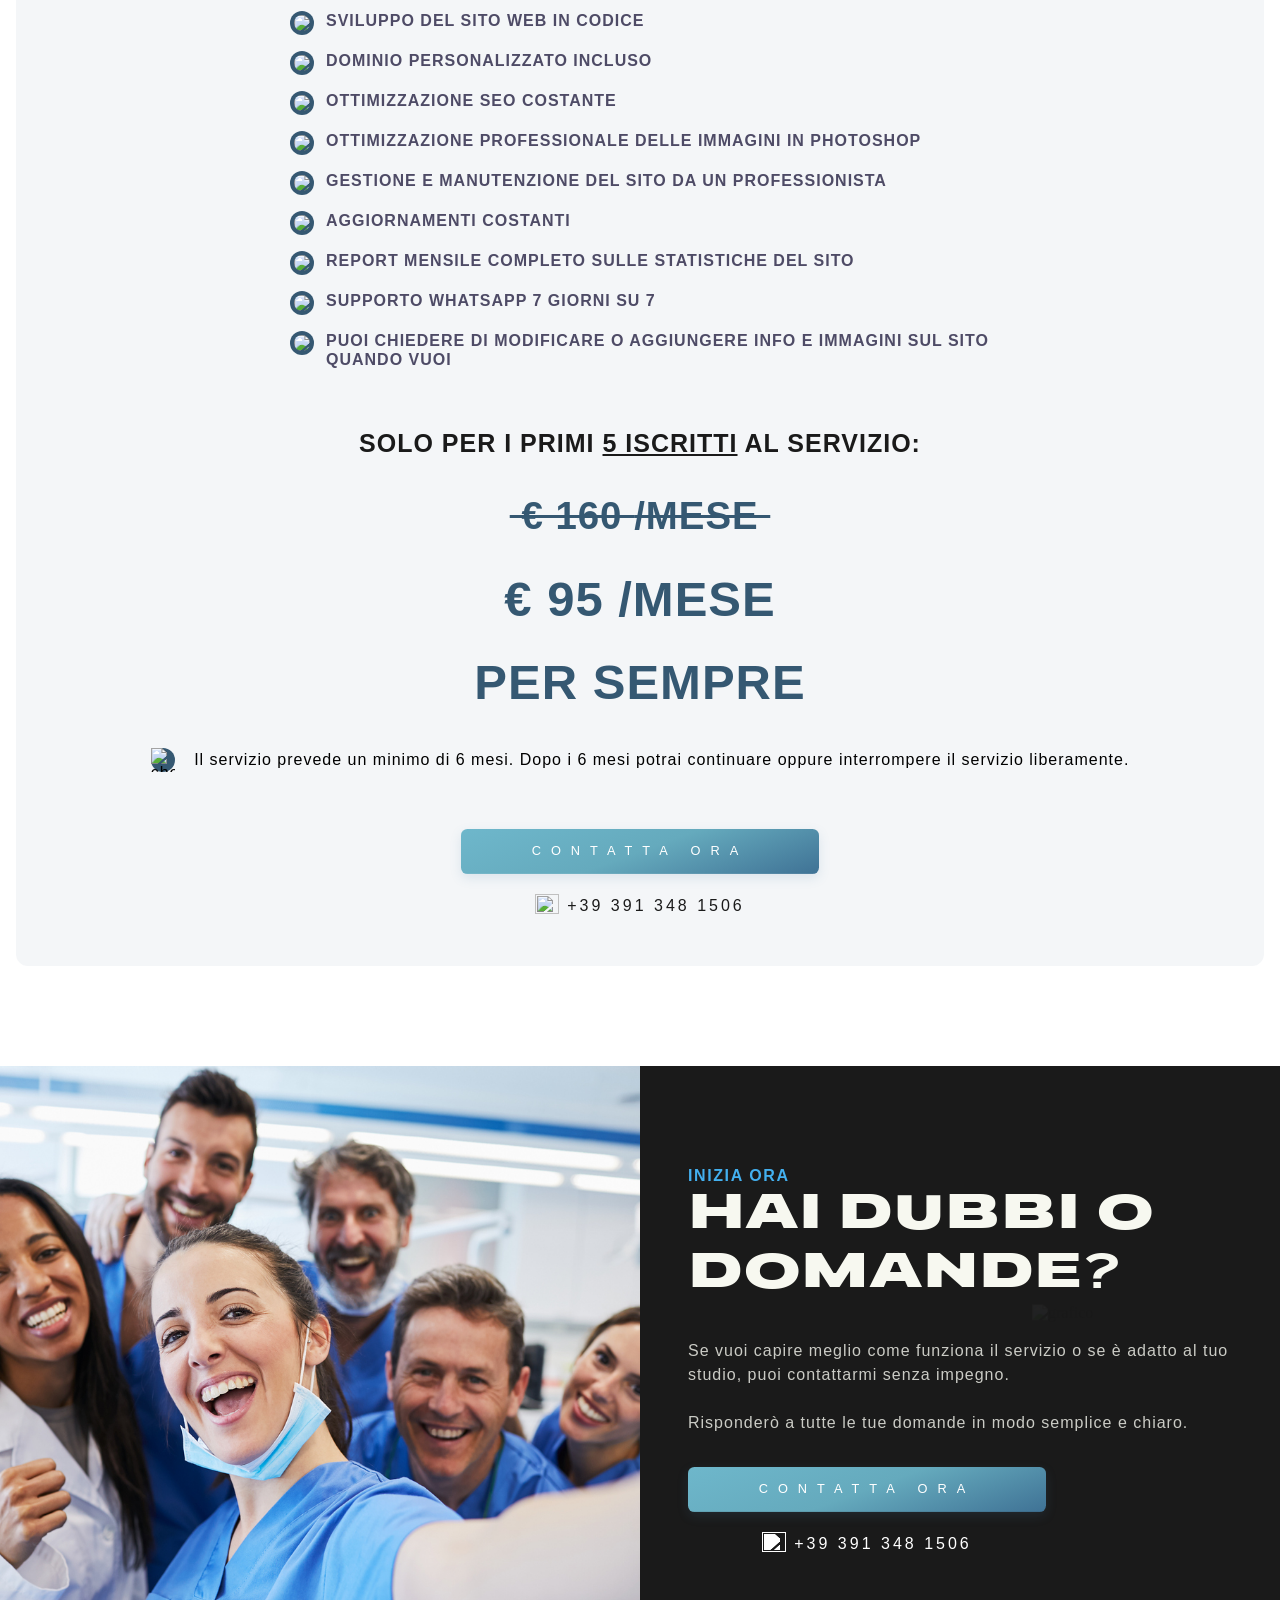
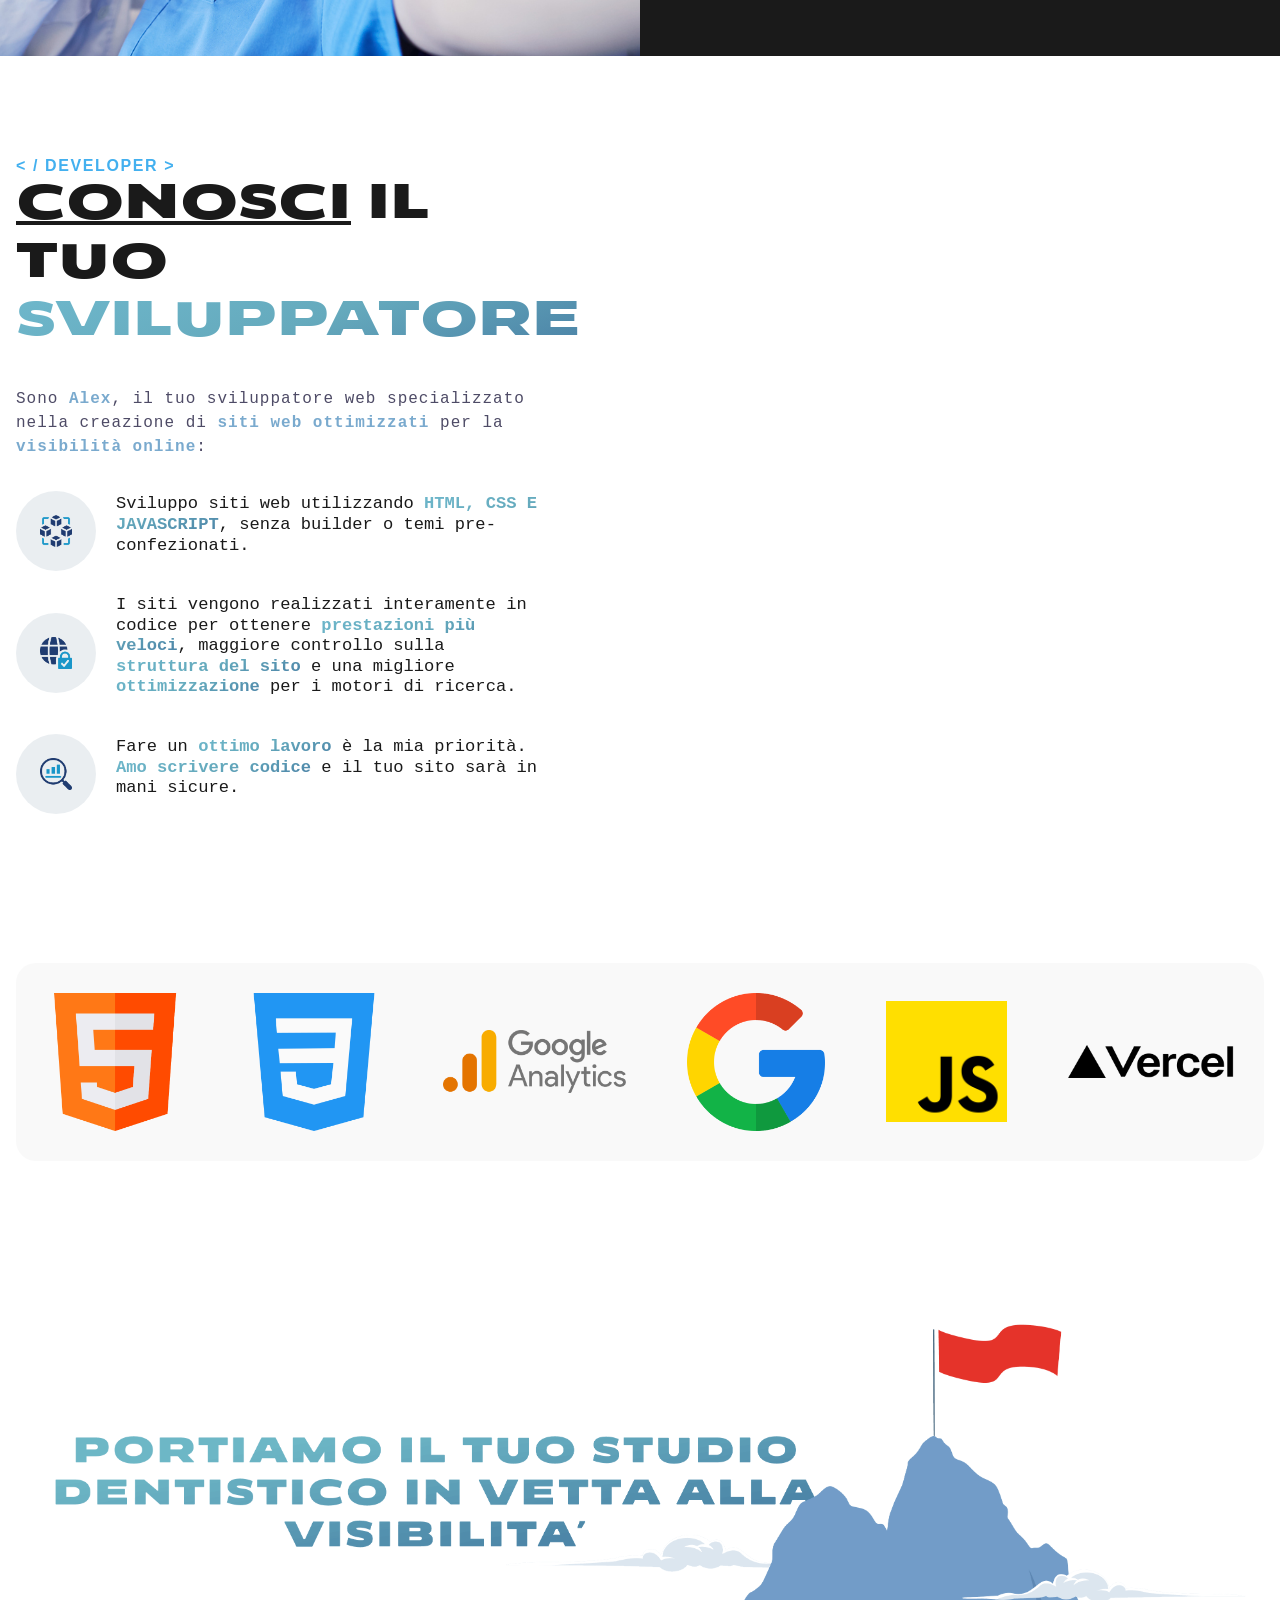
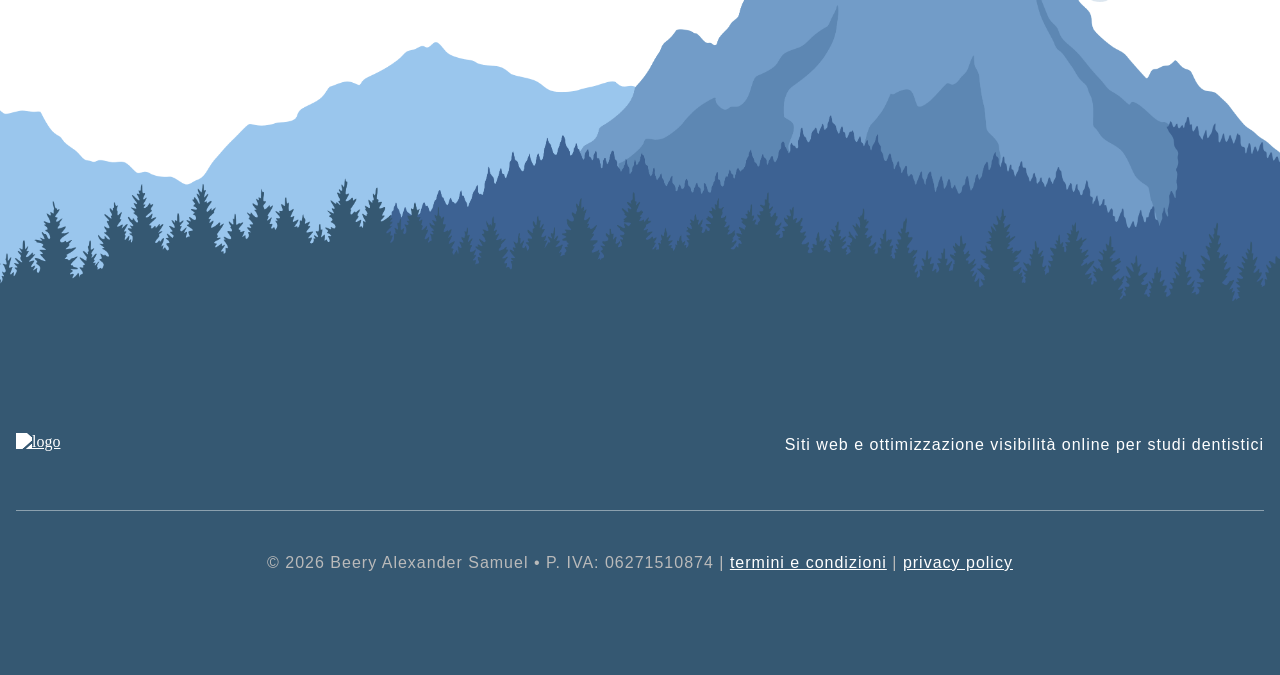
==== commit d6bd5399: "prezzo aggiornamneto" ====
--- a/index.html
+++ b/index.html
@@ -15,6 +15,8 @@
       <meta property="og:url" content="https://dentistastudioweb.com/" />
       <meta property="og:image" content="https://dentistastudioweb.com/images/hero-5.png" />
       <meta property="og:type" content="website" />
+      <!-- UMAMI - Analytics -->
+      <script defer src="https://cloud.umami.is/script.js" data-website-id="5a9776ed-ff7e-4266-97f5-65e7de1c3e1a"></script>
    </head>
    <body>
 
@@ -139,8 +141,18 @@
                      farlo <span class="primarylight">comparire tra i primi risultati</span> quando 
                      qualcuno <span class="primarylight">cerca un dentista vicino a te</span>.
                   </p>
-                  <a class="btn-main variante d-block d-lg-none" href="tel:+393913481506">Chiama Ora</a>
-                  <a class="btn-main d-block d-lg-none" href="https://wa.me/3913481506">WhatsApp</a>
+                  <a class="btn-main variante d-flex d-lg-none" href="tel:+393913481506">
+                     <svg width="24" height="24" viewBox="0 0 24 24" fill="none" stroke="currentColor" stroke-width="2" stroke-linecap="round" stroke-linejoin="round">
+                        <path d="M22 16.92v3a2 2 0 0 1-2.18 2 19.79 19.79 0 0 1-8.63-3.07 19.5 19.5 0 0 1-6-6 19.79 19.79 0 0 1-3.07-8.67A2 2 0 0 1 4.11 2h3a2 2 0 0 1 2 1.72 12.84 12.84 0 0 0 .7 2.81 2 2 0 0 1-.45 2.11L8.09 9.91a16 16 0 0 0 6 6l1.27-1.27a2 2 0 0 1 2.11-.45 12.84 12.84 0 0 0 2.81.7A2 2 0 0 1 22 16.92z"></path>
+                     </svg>
+                     Chiama Ora
+                  </a>
+                  <a class="btn-main d-flex d-lg-none" href="https://wa.me/3913481506">
+                     <svg xmlns="http://www.w3.org/2000/svg" viewBox="0 0 640 640"  width="27" height="27" fill="white">
+                        <path d="M476.9 161.1C435 119.1 379.2 96 319.9 96C197.5 96 97.9 195.6 97.9 318C97.9 357.1 108.1 395.3 127.5 429L96 544L213.7 513.1C246.1 530.8 282.6 540.1 319.8 540.1L319.9 540.1C442.2 540.1 544 440.5 544 318.1C544 258.8 518.8 203.1 476.9 161.1zM319.9 502.7C286.7 502.7 254.2 493.8 225.9 477L219.2 473L149.4 491.3L168 423.2L163.6 416.2C145.1 386.8 135.4 352.9 135.4 318C135.4 216.3 218.2 133.5 320 133.5C369.3 133.5 415.6 152.7 450.4 187.6C485.2 222.5 506.6 268.8 506.5 318.1C506.5 419.9 421.6 502.7 319.9 502.7zM421.1 364.5C415.6 361.7 388.3 348.3 383.2 346.5C378.1 344.6 374.4 343.7 370.7 349.3C367 354.9 356.4 367.3 353.1 371.1C349.9 374.8 346.6 375.3 341.1 372.5C308.5 356.2 287.1 343.4 265.6 306.5C259.9 296.7 271.3 297.4 281.9 276.2C283.7 272.5 282.8 269.3 281.4 266.5C280 263.7 268.9 236.4 264.3 225.3C259.8 214.5 255.2 216 251.8 215.8C248.6 215.6 244.9 215.6 241.2 215.6C237.5 215.6 231.5 217 226.4 222.5C221.3 228.1 207 241.5 207 268.8C207 296.1 226.9 322.5 229.6 326.2C232.4 329.9 268.7 385.9 324.4 410C359.6 425.2 373.4 426.5 391 423.9C401.7 422.3 423.8 410.5 428.4 397.5C433 384.5 433 373.4 431.6 371.1C430.3 368.6 426.6 367.2 421.1 364.5z"/>
+                     </svg>
+                     WhatsApp
+                  </a>
                   <a class="btn-main d-none d-lg-block" onclick="openModal()">Contatta Ora</a>
                   <a href="tel:+393913481506" class="cta-phone d-none d-lg-flex">
                      <img class="cs-phone-icon" src="https://csimg.nyc3.cdn.digitaloceanspaces.com/Icons/phone-1a.svg" alt="" width="24" height="24">+39 391 348 1506
@@ -420,8 +432,8 @@
                         </li>
                      </ul>
                      <span class="cs-plan">SOLO PER I PRIMI <u>5 ISCRITTI</u> AL SERVIZIO:</span>
-                     <span class="cs-price"><del class="cs-price-removed">&nbsp;€ 140&nbsp;<span class="cs-price-small">/MESE&nbsp;</span></del></span>
-                     <span class="cs-price">€ 70&nbsp;<span class="cs-price-small">/MESE</span></span>
+                     <span class="cs-price"><del class="cs-price-removed">&nbsp;€ 160&nbsp;<span class="cs-price-small">/MESE&nbsp;</span></del></span>
+                     <span class="cs-price">€ 95&nbsp;<span class="cs-price-small">/MESE</span></span>
                      <span class="cs-price">PER SEMPRE</span>
                      <div class="disclaimer">
                         <picture class="cs-check-wrapper">
@@ -430,8 +442,18 @@
                         <p>Il servizio prevede un minimo di 6 mesi. Dopo i 6 mesi potrai continuare oppure interrompere il servizio liberamente.</p>
                      </div>
                      <div class="cta">
-                        <a class="btn-main variante d-block d-lg-none" href="tel:+393913481506">Chiama Ora</a>
-                        <a class="btn-main d-block d-lg-none" href="https://wa.me/3913481506">WhatsApp</a>
+                        <a class="btn-main variante d-flex d-lg-none" href="tel:+393913481506">
+                           <svg width="24" height="24" viewBox="0 0 24 24" fill="none" stroke="currentColor" stroke-width="2" stroke-linecap="round" stroke-linejoin="round">
+                              <path d="M22 16.92v3a2 2 0 0 1-2.18 2 19.79 19.79 0 0 1-8.63-3.07 19.5 19.5 0 0 1-6-6 19.79 19.79 0 0 1-3.07-8.67A2 2 0 0 1 4.11 2h3a2 2 0 0 1 2 1.72 12.84 12.84 0 0 0 .7 2.81 2 2 0 0 1-.45 2.11L8.09 9.91a16 16 0 0 0 6 6l1.27-1.27a2 2 0 0 1 2.11-.45 12.84 12.84 0 0 0 2.81.7A2 2 0 0 1 22 16.92z"></path>
+                           </svg>
+                           Chiama Ora
+                        </a>
+                        <a class="btn-main d-flex d-lg-none" href="https://wa.me/3913481506">
+                           <svg xmlns="http://www.w3.org/2000/svg" viewBox="0 0 640 640"  width="27" height="27" fill="white">
+                              <path d="M476.9 161.1C435 119.1 379.2 96 319.9 96C197.5 96 97.9 195.6 97.9 318C97.9 357.1 108.1 395.3 127.5 429L96 544L213.7 513.1C246.1 530.8 282.6 540.1 319.8 540.1L319.9 540.1C442.2 540.1 544 440.5 544 318.1C544 258.8 518.8 203.1 476.9 161.1zM319.9 502.7C286.7 502.7 254.2 493.8 225.9 477L219.2 473L149.4 491.3L168 423.2L163.6 416.2C145.1 386.8 135.4 352.9 135.4 318C135.4 216.3 218.2 133.5 320 133.5C369.3 133.5 415.6 152.7 450.4 187.6C485.2 222.5 506.6 268.8 506.5 318.1C506.5 419.9 421.6 502.7 319.9 502.7zM421.1 364.5C415.6 361.7 388.3 348.3 383.2 346.5C378.1 344.6 374.4 343.7 370.7 349.3C367 354.9 356.4 367.3 353.1 371.1C349.9 374.8 346.6 375.3 341.1 372.5C308.5 356.2 287.1 343.4 265.6 306.5C259.9 296.7 271.3 297.4 281.9 276.2C283.7 272.5 282.8 269.3 281.4 266.5C280 263.7 268.9 236.4 264.3 225.3C259.8 214.5 255.2 216 251.8 215.8C248.6 215.6 244.9 215.6 241.2 215.6C237.5 215.6 231.5 217 226.4 222.5C221.3 228.1 207 241.5 207 268.8C207 296.1 226.9 322.5 229.6 326.2C232.4 329.9 268.7 385.9 324.4 410C359.6 425.2 373.4 426.5 391 423.9C401.7 422.3 423.8 410.5 428.4 397.5C433 384.5 433 373.4 431.6 371.1C430.3 368.6 426.6 367.2 421.1 364.5z"/>
+                           </svg>
+                           WhatsApp
+                        </a>
                         <a class="btn-main d-none d-lg-block" onclick="openModal()">Contatta Ora</a>
                         <a href="tel:+393913481506" class="cta-phone d-none d-lg-flex">
                            <img class="cs-phone-icon" src="https://csimg.nyc3.cdn.digitaloceanspaces.com/Icons/phone-1a.svg" alt="" width="24" height="24">+39 391 348 1506
@@ -452,8 +474,18 @@
                      Se vuoi capire meglio come funziona il servizio o se è adatto al tuo studio, puoi contattarmi senza impegno.<br><br>
                      Risponderò a tutte le tue domande in modo semplice e chiaro.
                   </p>
-                  <a class="btn-main variante d-block d-lg-none" href="tel:+393913481506">Chiama Ora</a>
-                  <a class="btn-main d-block d-lg-none" href="https://wa.me/3913481506">WhatsApp</a>
+                  <a class="btn-main variante d-flex d-lg-none" href="tel:+393913481506">
+                     <svg width="24" height="24" viewBox="0 0 24 24" fill="none" stroke="currentColor" stroke-width="2" stroke-linecap="round" stroke-linejoin="round">
+                        <path d="M22 16.92v3a2 2 0 0 1-2.18 2 19.79 19.79 0 0 1-8.63-3.07 19.5 19.5 0 0 1-6-6 19.79 19.79 0 0 1-3.07-8.67A2 2 0 0 1 4.11 2h3a2 2 0 0 1 2 1.72 12.84 12.84 0 0 0 .7 2.81 2 2 0 0 1-.45 2.11L8.09 9.91a16 16 0 0 0 6 6l1.27-1.27a2 2 0 0 1 2.11-.45 12.84 12.84 0 0 0 2.81.7A2 2 0 0 1 22 16.92z"></path>
+                     </svg>
+                     Chiama Ora
+                  </a>
+                  <a class="btn-main d-flex d-lg-none" href="https://wa.me/3913481506">
+                     <svg xmlns="http://www.w3.org/2000/svg" viewBox="0 0 640 640"  width="27" height="27" fill="white">
+                        <path d="M476.9 161.1C435 119.1 379.2 96 319.9 96C197.5 96 97.9 195.6 97.9 318C97.9 357.1 108.1 395.3 127.5 429L96 544L213.7 513.1C246.1 530.8 282.6 540.1 319.8 540.1L319.9 540.1C442.2 540.1 544 440.5 544 318.1C544 258.8 518.8 203.1 476.9 161.1zM319.9 502.7C286.7 502.7 254.2 493.8 225.9 477L219.2 473L149.4 491.3L168 423.2L163.6 416.2C145.1 386.8 135.4 352.9 135.4 318C135.4 216.3 218.2 133.5 320 133.5C369.3 133.5 415.6 152.7 450.4 187.6C485.2 222.5 506.6 268.8 506.5 318.1C506.5 419.9 421.6 502.7 319.9 502.7zM421.1 364.5C415.6 361.7 388.3 348.3 383.2 346.5C378.1 344.6 374.4 343.7 370.7 349.3C367 354.9 356.4 367.3 353.1 371.1C349.9 374.8 346.6 375.3 341.1 372.5C308.5 356.2 287.1 343.4 265.6 306.5C259.9 296.7 271.3 297.4 281.9 276.2C283.7 272.5 282.8 269.3 281.4 266.5C280 263.7 268.9 236.4 264.3 225.3C259.8 214.5 255.2 216 251.8 215.8C248.6 215.6 244.9 215.6 241.2 215.6C237.5 215.6 231.5 217 226.4 222.5C221.3 228.1 207 241.5 207 268.8C207 296.1 226.9 322.5 229.6 326.2C232.4 329.9 268.7 385.9 324.4 410C359.6 425.2 373.4 426.5 391 423.9C401.7 422.3 423.8 410.5 428.4 397.5C433 384.5 433 373.4 431.6 371.1C430.3 368.6 426.6 367.2 421.1 364.5z"/>
+                     </svg>
+                     WhatsApp
+                  </a>
                   <a class="btn-main d-none d-lg-block" onclick="openModal()">Contatta Ora</a>
                   <a href="tel:+393913481506" class="cta-phone d-none d-lg-flex" style="color: white;">
                      <img class="cs-phone-icon" src="https://csimg.nyc3.cdn.digitaloceanspaces.com/Icons/phone-1a.svg" alt="" width="24" height="24" style="filter: grayscale(1) brightness(10000%)">+39 391 348 1506
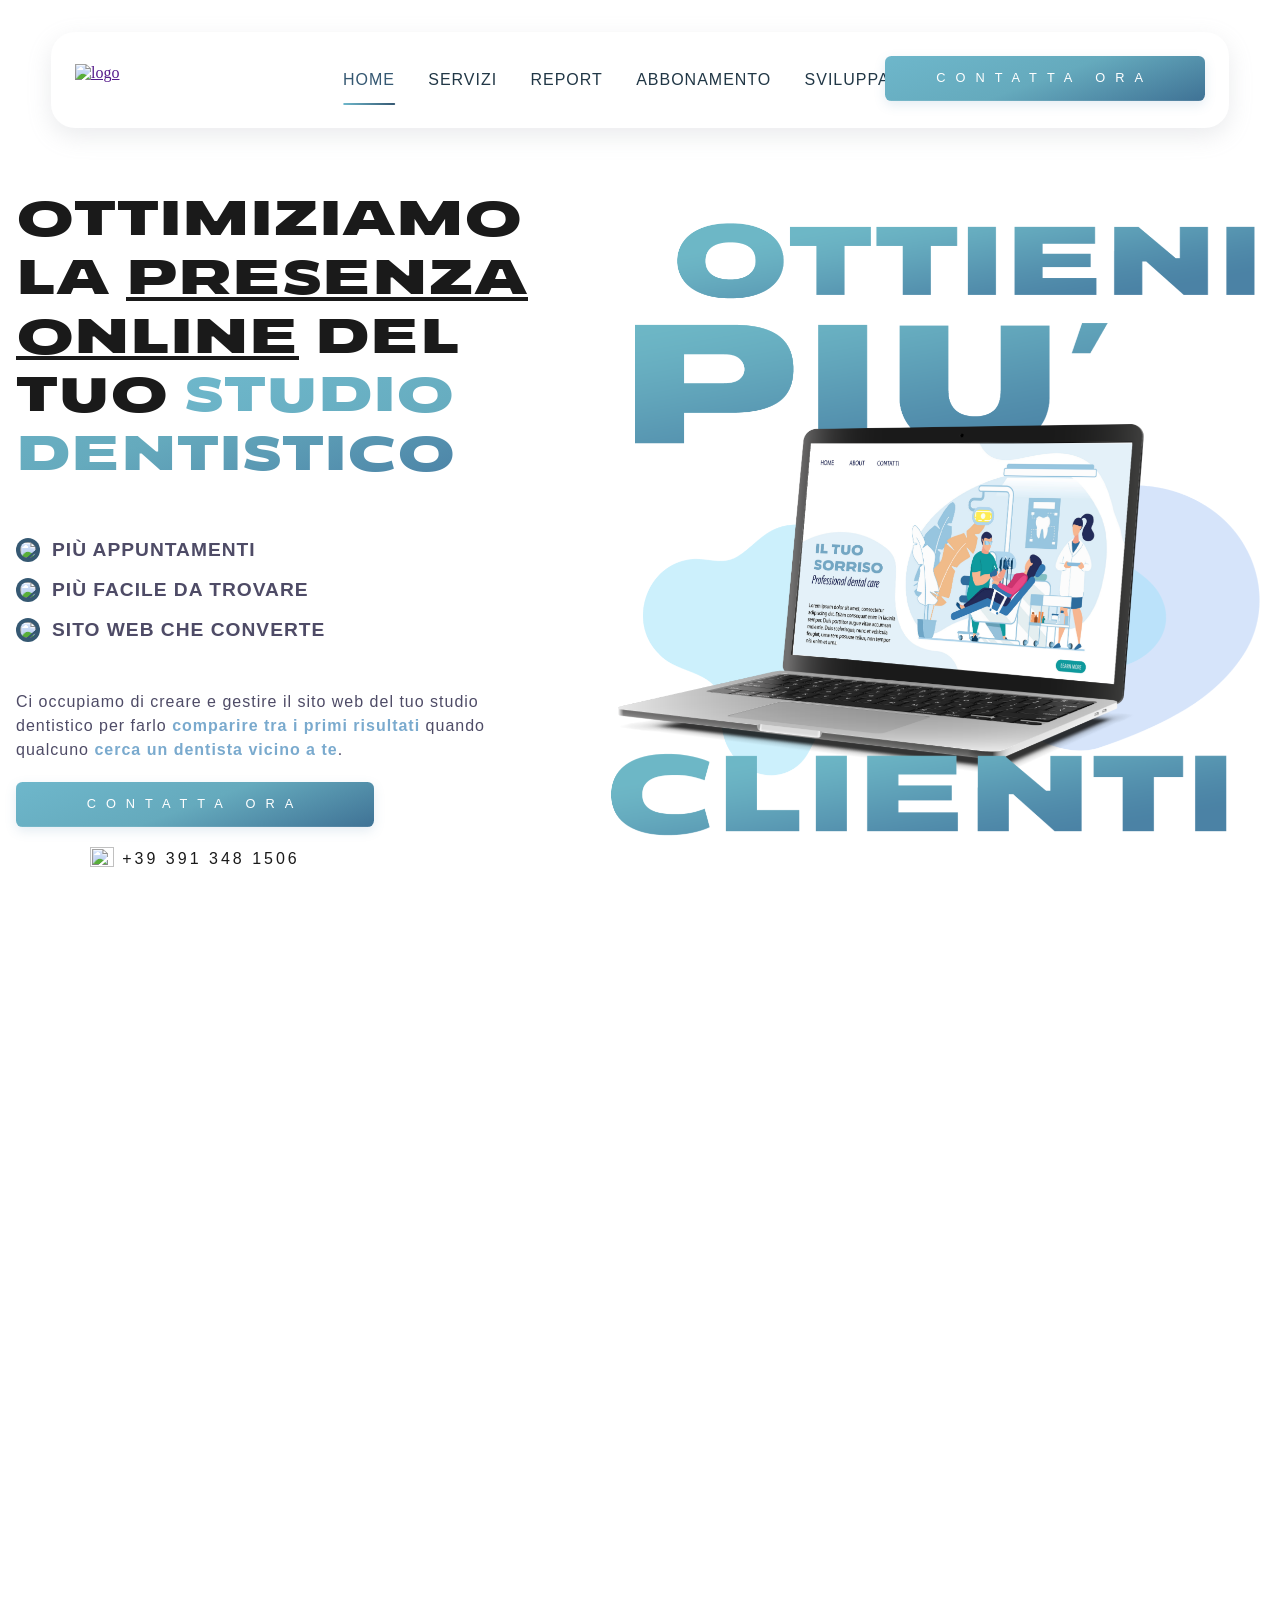
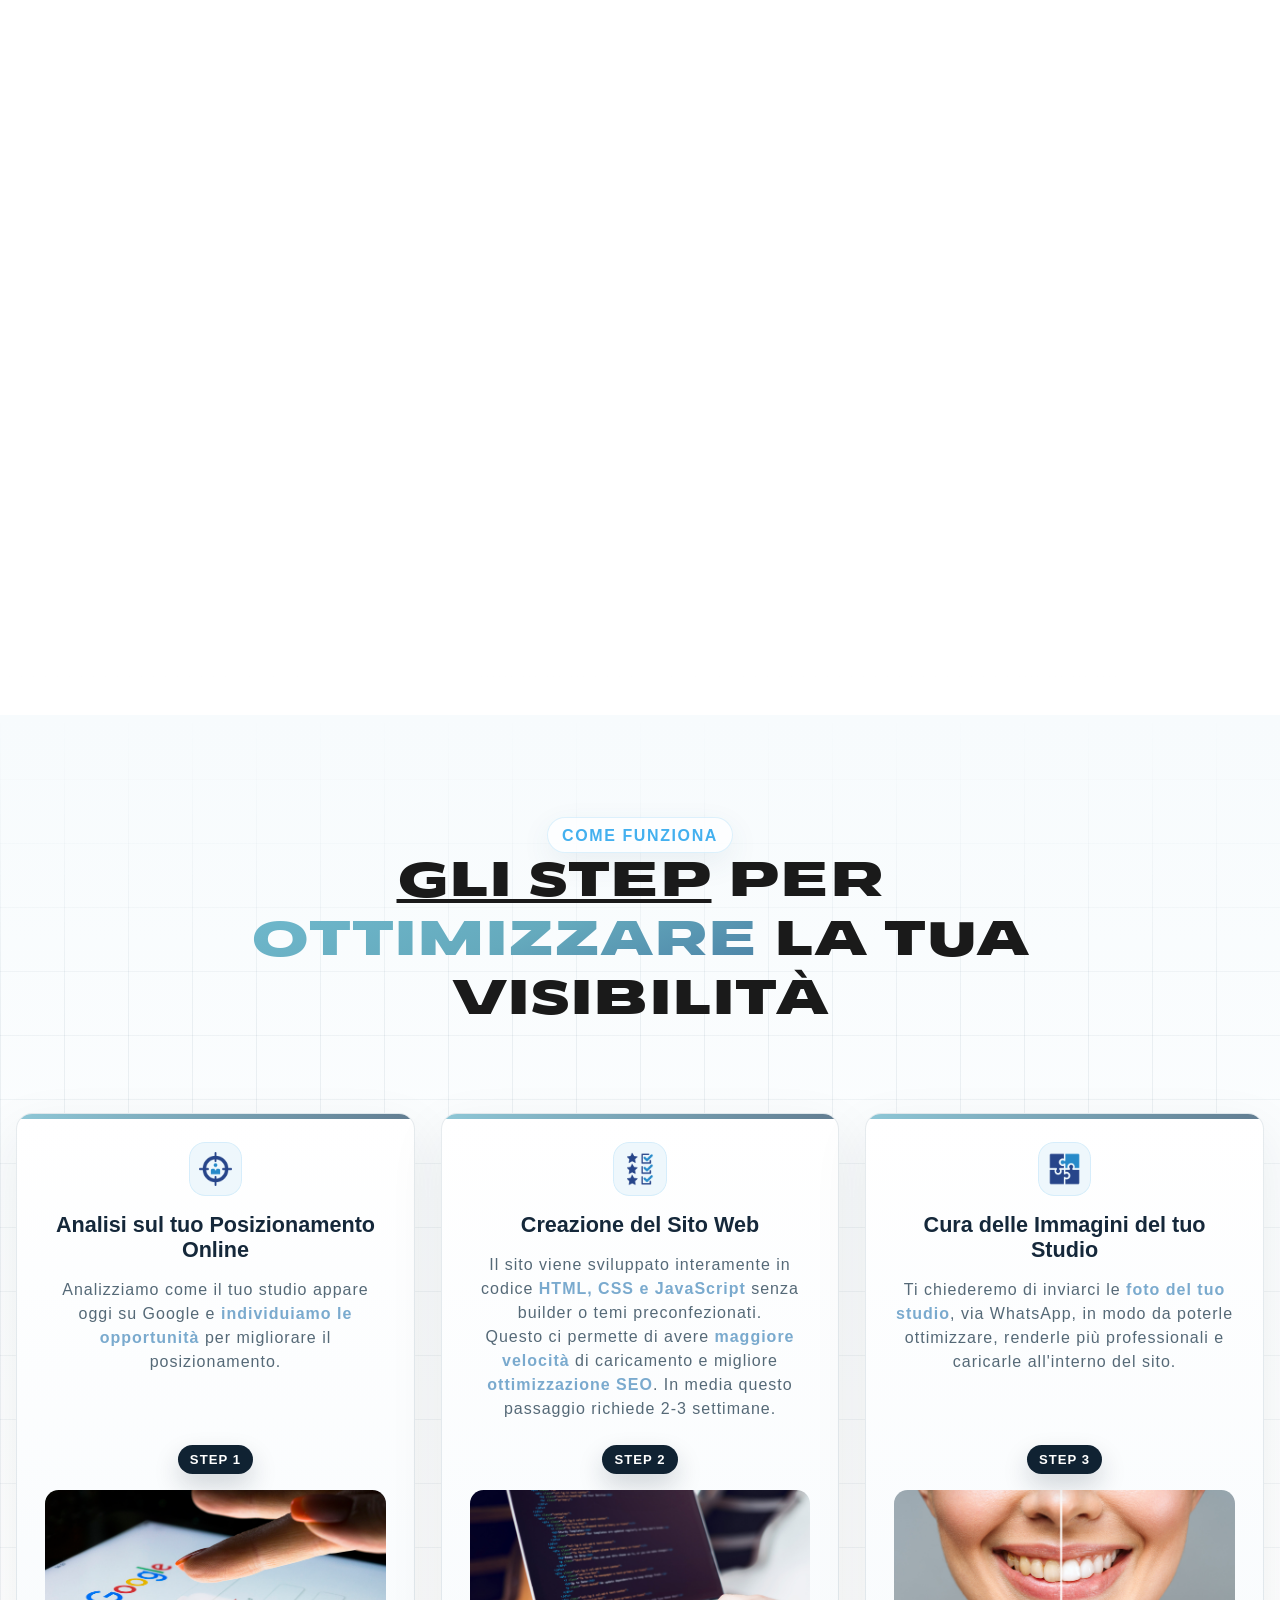
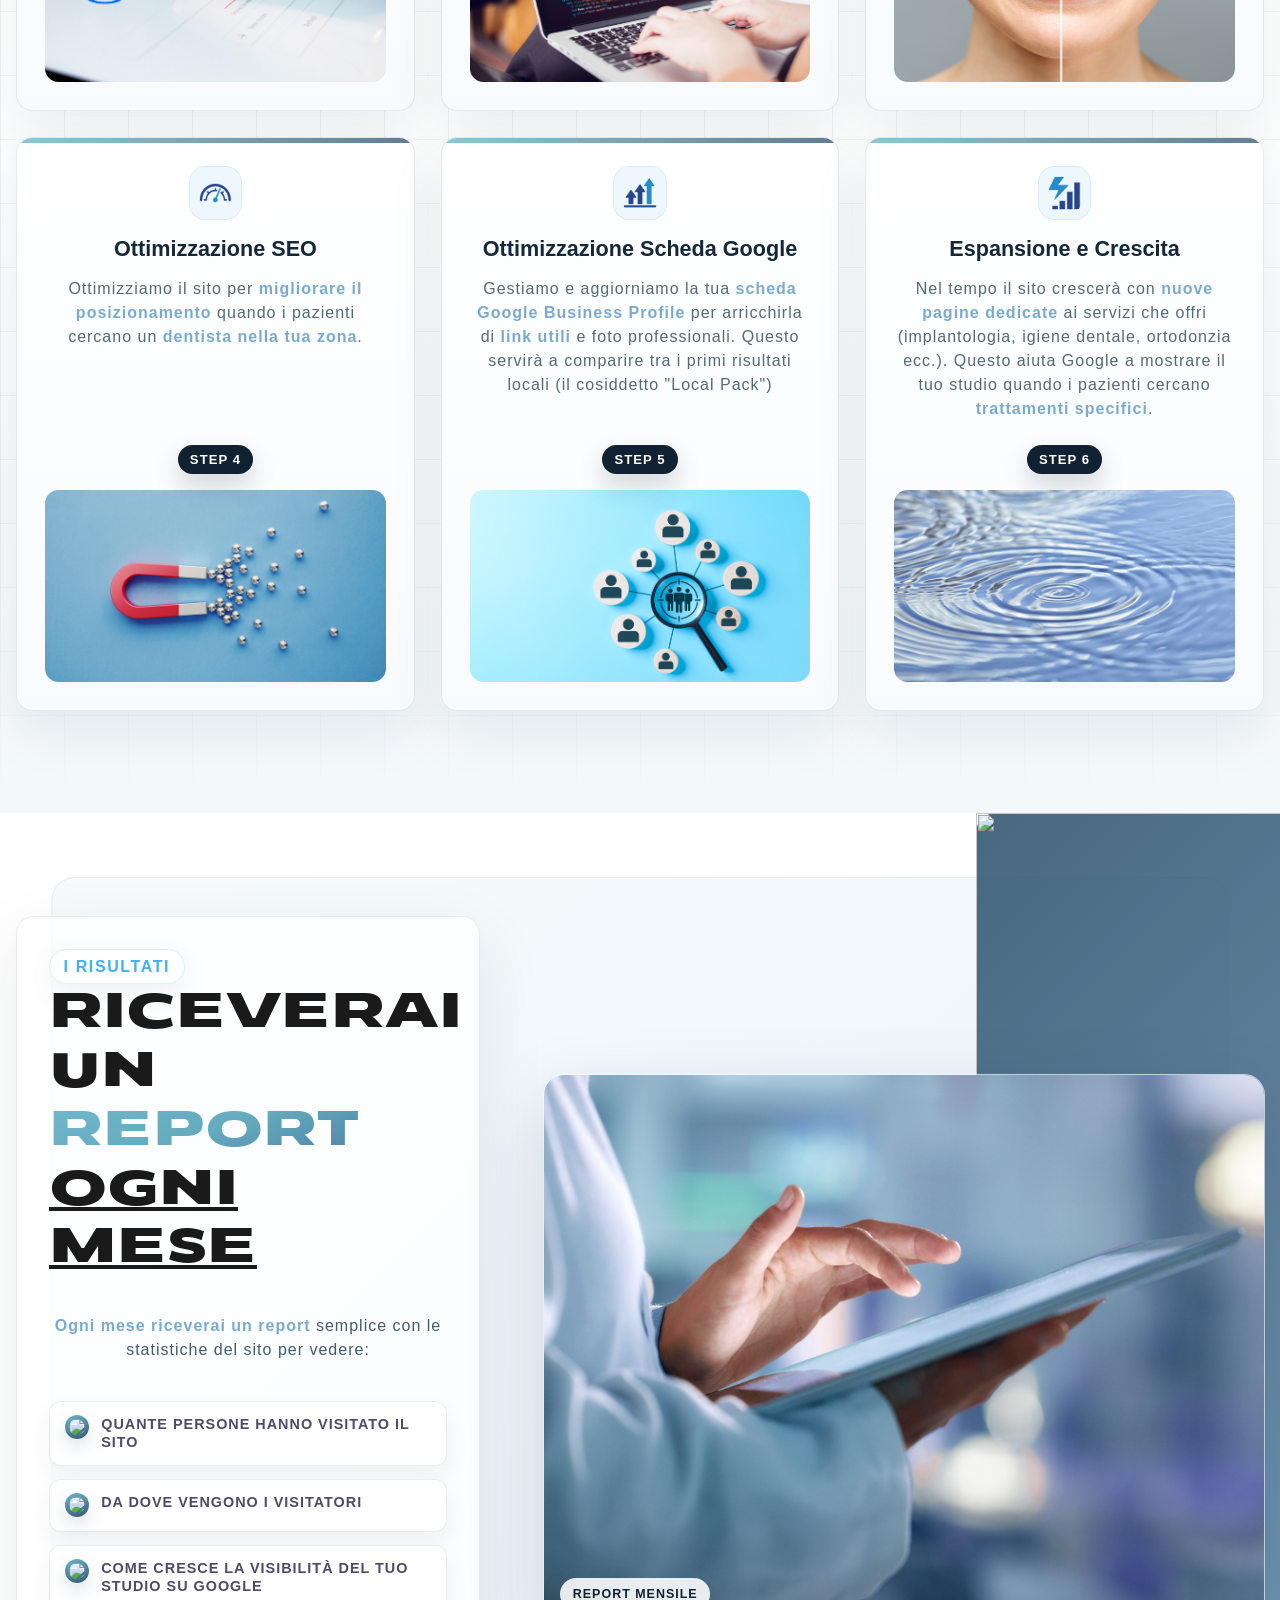
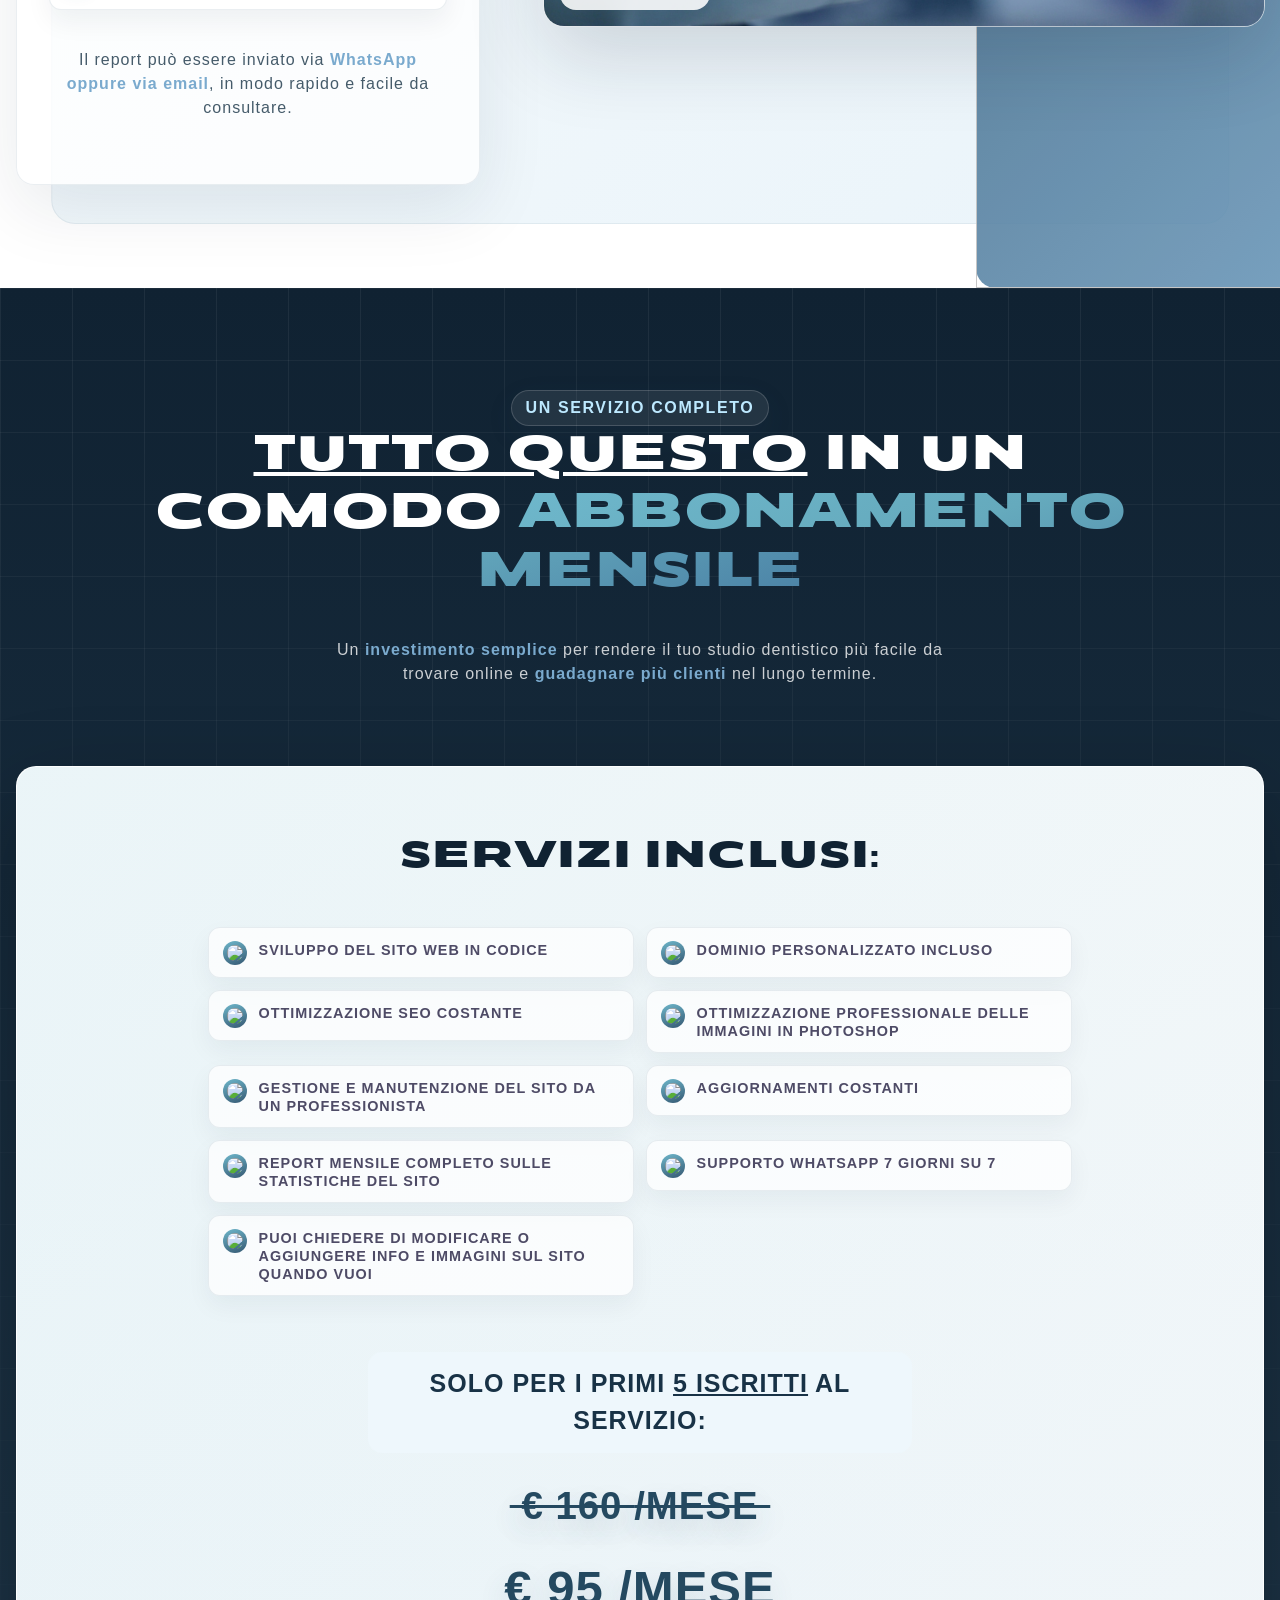
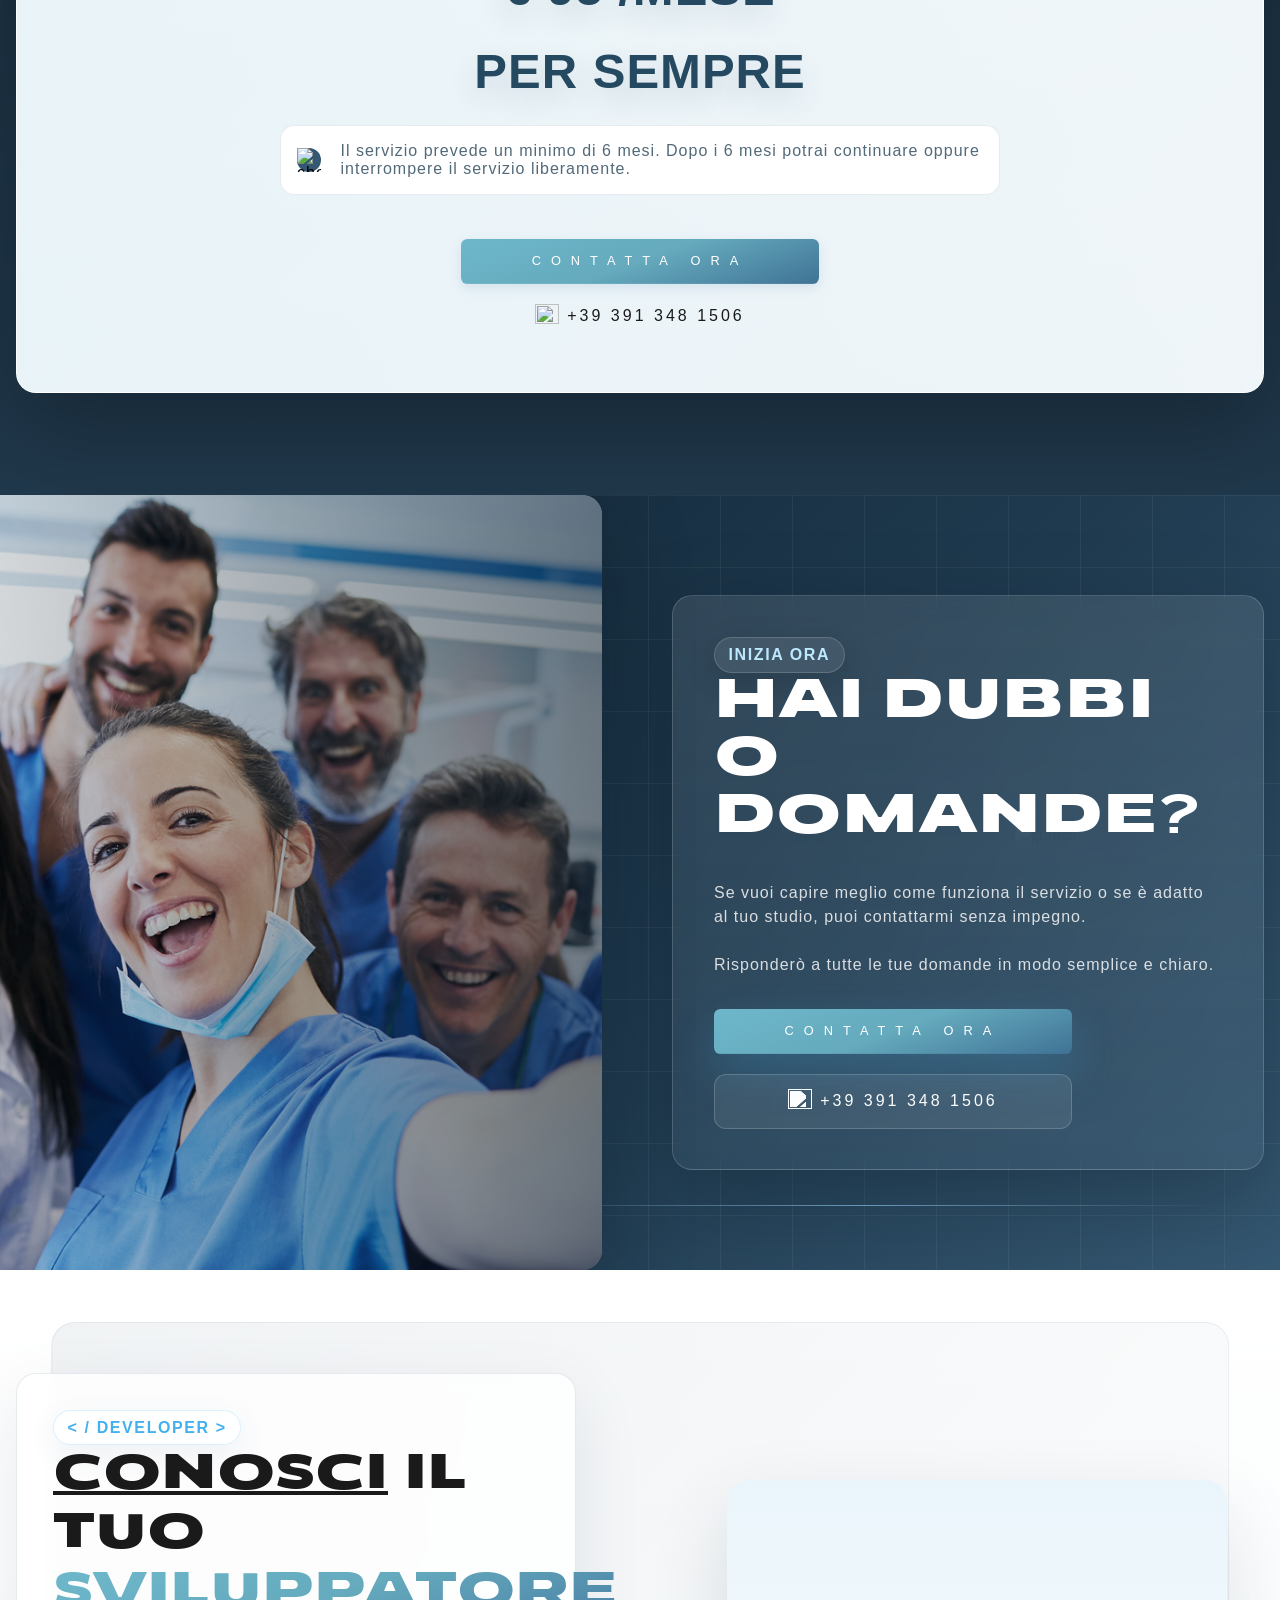
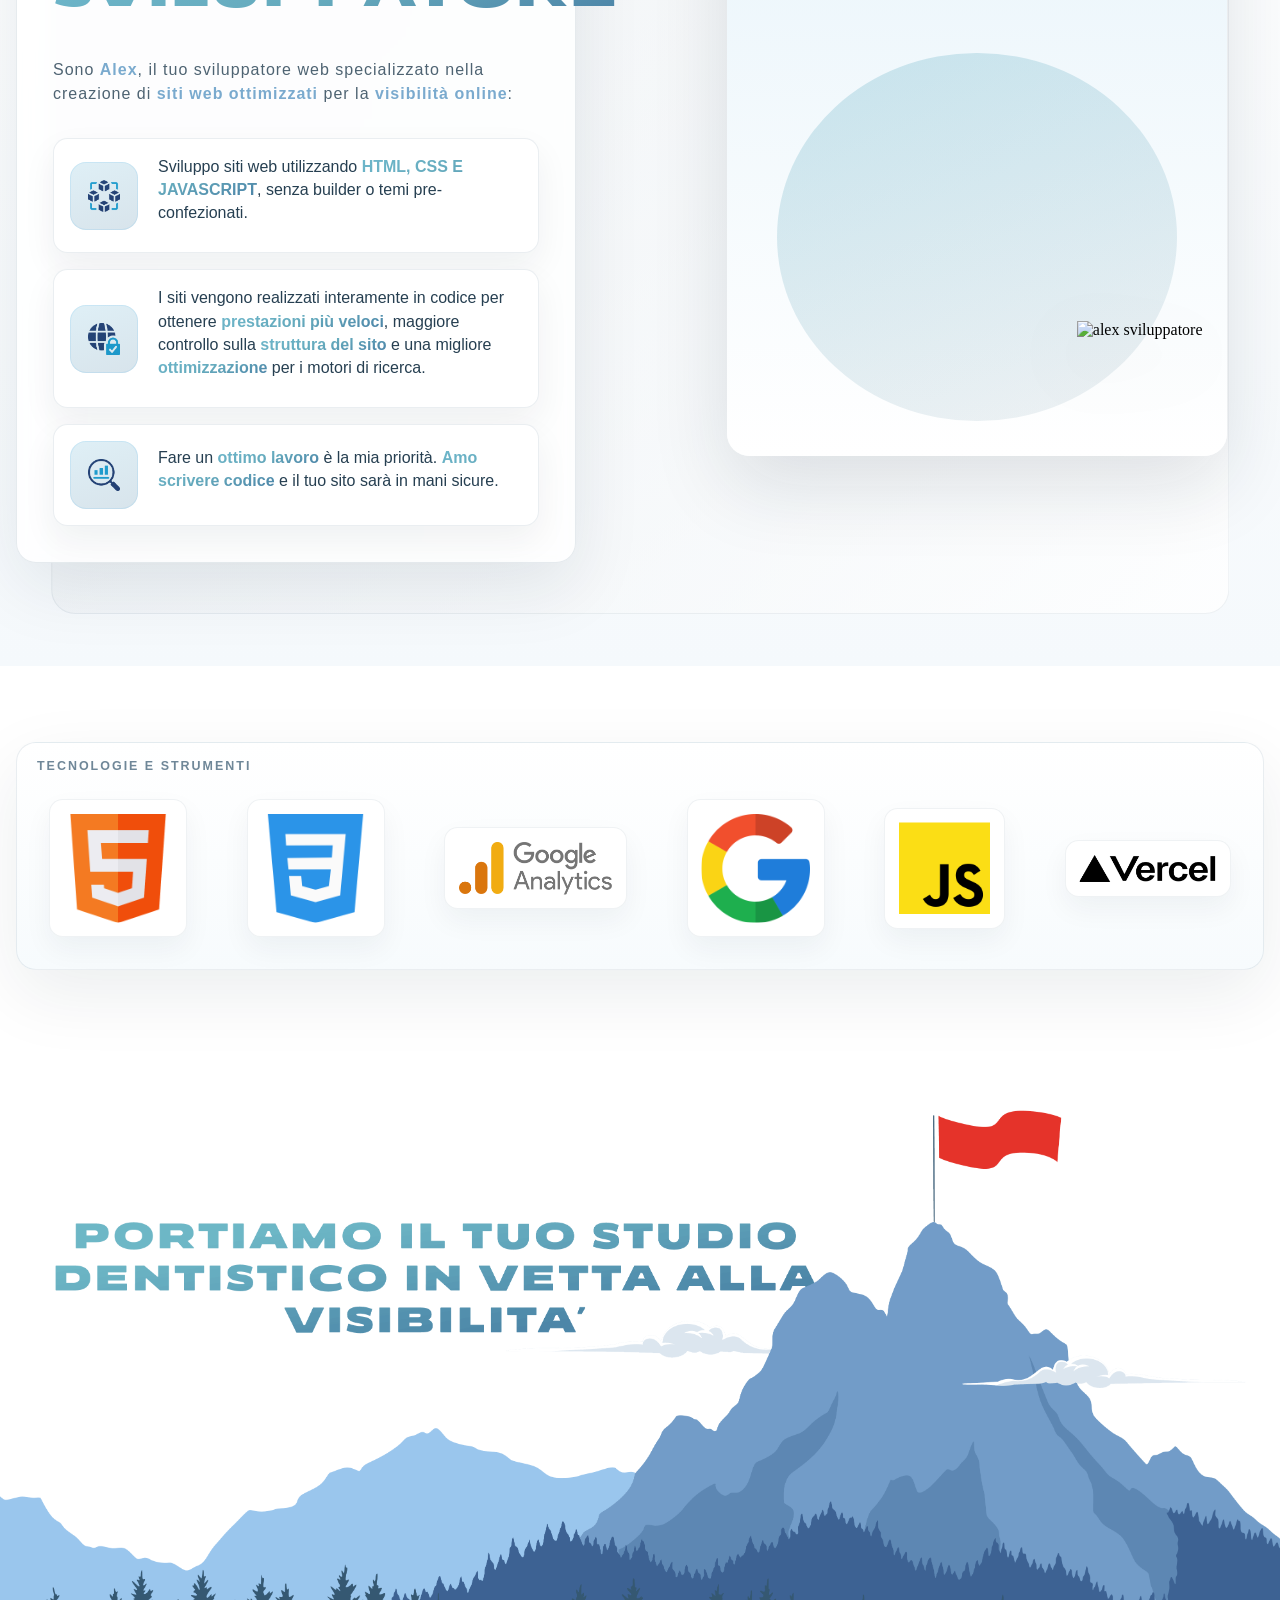
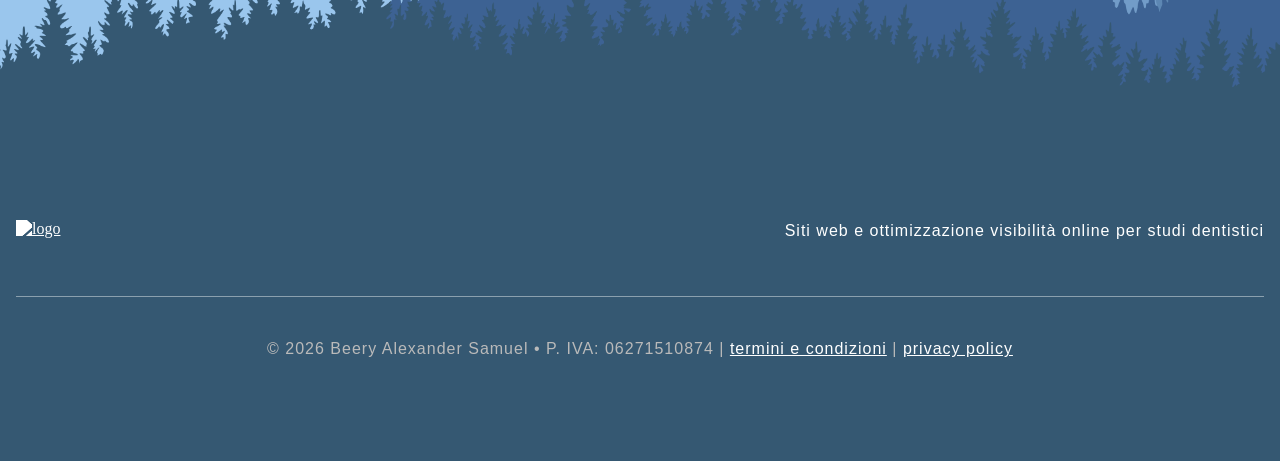
==== commit b20e1ed1: "codex editing" ====
--- a/index.html
+++ b/index.html
@@ -75,7 +75,7 @@
                               </a>
                         </li>
                         <li class="cs-li">
-                              <a href="#servizi01" class="cs-li-link">
+                              <a href="servizi.html" class="cs-li-link">
                                  SERVIZI
                               </a>
                         </li>
@@ -94,17 +94,17 @@
                               </ul>
                         </li> -->
                         <li class="cs-li">
-                              <a href="#report" class="cs-li-link">
+                              <a href="report.html" class="cs-li-link">
                                  REPORT
                               </a>
                         </li>
                         <li class="cs-li">
-                              <a href="#prezzo01" class="cs-li-link">
+                              <a href="abbonamento.html" class="cs-li-link">
                                  ABBONAMENTO
                               </a>
                         </li>
                         <li class="cs-li">
-                              <a href="#chi-sono" class="cs-li-link">
+                              <a href="sviluppatore.html" class="cs-li-link">
                                  SVILUPPATORE
                               </a>
                         </li>
--- a/css/style.css
+++ b/css/style.css
@@ -158,6 +158,23 @@
 }
 #hero01 .hero-img{opacity:0;transform:translateY(40px);animation:fadeUp 1s ease forwards;animation-delay:.5s}
 
+/* PAGINE INTERNE *********************/
+#page-hero{padding:var(--sectionPadding);position:relative;overflow:hidden}
+#page-hero:before{content:"";width:100%;height:100%;background-color:var(--primary);opacity:.04;position:absolute;top:0;left:0;z-index:-1}
+#page-hero .cs-container{width:100%;max-width:80rem;margin:auto;display:flex;flex-direction:column;align-items:center;gap:clamp(2.5rem,6vw,4rem)}
+#page-hero .cs-content{text-align:center;width:100%;max-width:42rem;display:flex;flex-direction:column;align-items:center}
+#page-hero .cs-title{font-size:4rem}
+#page-hero .cs-picture{width:100%;max-width:37rem;aspect-ratio:1.35;border-radius:1rem;overflow:hidden;box-shadow:0 18px 50px rgba(53,88,114,.18);display:block}
+#page-hero .cs-picture img{width:100%;height:100%;object-fit:cover;display:block}
+.inner-band{padding:var(--sectionPadding);background-color:#f8fbfd}
+.inner-band .cs-container{width:100%;max-width:70rem;margin:auto;text-align:center;display:flex;flex-direction:column;align-items:center}
+.inner-band .cs-title{max-width:22ch}
+.inner-band .cs-text{max-width:58rem}
+@media only screen and (min-width:64rem){
+#page-hero .cs-container{flex-direction:row;justify-content:space-between}
+#page-hero .cs-content{text-align:left;align-items:flex-start}
+}
+
 /* CTA02 *****************************/
 #cta02{padding:var(--sectionPadding);overflow:hidden;position:relative}
 #cta02::before{content: '';width: 100%;height: 100%;background-image: url(https://csimages.lon1.digitaloceanspaces.com/pics/dentista/bg/bg01.jpg);opacity: 0.07;
@@ -376,4 +393,207 @@
 }
 @media only screen and (min-width: 100rem) {
 #footer-1147 .cs-container{max-width:120rem}
-}+}
+
+/* PREMIUM REFRESH ********************/
+#cta02,#servizi01,#report,#prezzo01{isolation:isolate}
+#cta02 .cs-topper,#servizi01 .cs-topper,#report .cs-topper,#prezzo01 .cs-topper{padding:.45rem .85rem;border:1px solid rgba(67,176,239,.18);border-radius:999px;background:rgba(255,255,255,.72);box-shadow:0 10px 30px rgba(53,88,114,.08);width:fit-content}
+
+#cta02{padding:clamp(4rem,8vw,7.5rem) 1rem;background:linear-gradient(135deg,#102232 0%,#233f55 48%,#355872 100%);color:#fff}
+#cta02::before{background-image:url(https://csimages.lon1.digitaloceanspaces.com/pics/dentista/bg/bg01.jpg);background-size:cover;background-position:center;opacity:.12;mix-blend-mode:screen}
+#cta02::after{content:"";width:100%;height:1px;background:linear-gradient(90deg,transparent,rgba(255,255,255,.42),transparent);position:absolute;left:0;bottom:clamp(1rem,3vw,2.5rem)}
+#cta02 .cs-container{max-width:78rem;gap:clamp(1.75rem,4vw,3.5rem)}
+#cta02 .cs-content{padding:clamp(1.2rem,3vw,2rem);border:1px solid rgba(255,255,255,.16);border-radius:1.25rem;background:linear-gradient(180deg,rgba(255,255,255,.08),rgba(255,255,255,.035));box-shadow:0 28px 80px rgba(3,14,23,.24);backdrop-filter:blur(8px)}
+#cta02 .cs-topper{background:rgba(255,255,255,.08);color:#bde9ff;border-color:rgba(255,255,255,.18)}
+#cta02 .cs-title{max-width:21ch!important;margin-bottom:clamp(1.25rem,3vw,2rem);font-size:4.4rem;line-height:1.04;color:#fff}
+#cta02 .cs-title u{text-decoration-thickness:.12em;text-underline-offset:.12em;text-decoration-color:rgba(156,213,255,.55)}
+#cta02 .cs-text{max-width:54rem;margin:0;background:rgba(255,255,255,.96);border:1px solid rgba(255,255,255,.7);border-radius:1rem;padding:clamp(1.3rem,4vw,3rem);box-shadow:0 20px 60px rgba(3,14,23,.24);color:#30495b}
+#cta02 .cs-arrow{width:clamp(5rem,12vw,8rem);margin:-.25rem 0 1rem;filter:brightness(0) invert(1);opacity:.82}
+
+#servizi01{padding:clamp(4rem,8vw,7.25rem) 1rem;background:linear-gradient(180deg,#f7fbfd 0%,#fff 54%,#f3f8fb 100%)}
+#servizi01::before{opacity:1;background:linear-gradient(90deg,rgba(53,88,114,.08) 1px,transparent 1px),linear-gradient(180deg,rgba(53,88,114,.06) 1px,transparent 1px);background-size:4rem 4rem;mask-image:linear-gradient(180deg,transparent,#000 18%,#000 82%,transparent)}
+#servizi01 .cs-container{max-width:82rem}
+#servizi01 .cs-content{max-width:58rem;margin:auto}
+#servizi01 .cs-title{max-width:20ch}
+#servizi01 .cs-card-group{gap:clamp(1rem,2.2vw,1.6rem)}
+#servizi01 .cs-item{padding:clamp(1.25rem,2.5vw,1.75rem);border:1px solid rgba(53,88,114,.12);border-radius:1rem;background:linear-gradient(180deg,#fff,#f8fbfd);box-shadow:0 20px 55px rgba(16,34,50,.08);overflow:hidden}
+#servizi01 .cs-item:before{content:"";width:100%;height:.3rem;background:linear-gradient(90deg,#6eb7cb,#355872);position:absolute;top:0;left:0;opacity:.78}
+#servizi01 .cs-item:hover{transform:translateY(-7px);border-color:rgba(67,176,239,.28);box-shadow:0 28px 70px rgba(16,34,50,.14)}
+#servizi01 .cs-icon{width:3.35rem;padding:.62rem;border-radius:1rem;background:#eef7fc;box-shadow:inset 0 0 0 1px rgba(67,176,239,.14)}
+#servizi01 .cs-h3{font-size:1.35rem;line-height:1.16;color:#15283a}
+#servizi01 .cs-item-text{color:#556977}
+#servizi01 .cs-number-wrapper{height:auto;margin-bottom:1rem;padding:.45rem .75rem;border-radius:999px;background:var(--premiumInk);box-shadow:0 12px 26px rgba(16,34,50,.18)}
+#servizi01 .cs-number{font-size:.82rem;letter-spacing:.08em}
+#servizi01 .cs-picture{height:clamp(9.5rem,17vw,12rem);border-radius:.85rem;overflow:hidden}
+#servizi01 .cs-picture img{border-radius:0;transition:transform .45s ease}
+#servizi01 .cs-item:hover .cs-picture img{transform:scale(1.05)}
+
+#report{padding:clamp(4rem,8vw,7.5rem) 1rem;background:#fff}
+#report:before{content:"";width:min(92%,78rem);height:calc(100% - clamp(5rem,10vw,8rem));border-radius:1.5rem;background:linear-gradient(135deg,#f6fafc,#eaf4fa);box-shadow:inset 0 0 0 1px rgba(53,88,114,.08);position:absolute;top:clamp(2.5rem,5vw,4rem);left:50%;transform:translateX(-50%);z-index:-2}
+#report .cs-container{max-width:78rem;gap:clamp(2rem,5vw,5rem)}
+#report .cs-content{padding:clamp(1.2rem,3vw,2rem);border:1px solid rgba(53,88,114,.1);border-radius:1.1rem;background:rgba(255,255,255,.76);box-shadow:0 24px 70px rgba(16,34,50,.09)}
+#report .cs-title{max-width:13ch}
+#report .cs-text{color:#455b6a}
+#report .cs-ul{gap:.8rem;margin:1.4rem 0}
+#report .cs-li{padding:.85rem .95rem;border:1px solid rgba(53,88,114,.1);border-radius:.75rem;background:#fff;box-shadow:0 12px 26px rgba(16,34,50,.06);font-size:.9rem;line-height:1.25}
+#report .cs-icon{background:linear-gradient(160deg,#6eb7cb,#355872);box-shadow:0 8px 18px rgba(53,88,114,.18)}
+#report .cs-picture{border-radius:1.25rem;box-shadow:0 30px 80px rgba(16,34,50,.16),0 0 0 1px rgba(255,255,255,.7)}
+#report .cs-picture:after{content:"Report mensile";position:absolute;left:1rem;bottom:1rem;padding:.55rem .8rem;border-radius:999px;background:rgba(255,255,255,.88);color:var(--premiumInk);font-family:'Segoe UI',Tahoma,Geneva,Verdana,sans-serif;font-size:.78rem;font-weight:800;text-transform:uppercase;letter-spacing:.08em;box-shadow:0 12px 28px rgba(16,34,50,.14);z-index:2}
+#report .cs-background{background:linear-gradient(135deg,#355872,#7AAACE);opacity:.9}
+
+#prezzo01{padding:clamp(4rem,8vw,7.5rem) 1rem;background:linear-gradient(180deg,#102232 0%,#20384b 100%);position:relative;overflow:hidden}
+#prezzo01:before{content:"";width:100%;height:100%;background:linear-gradient(90deg,rgba(255,255,255,.06) 1px,transparent 1px),linear-gradient(180deg,rgba(255,255,255,.05) 1px,transparent 1px);background-size:4.5rem 4.5rem;position:absolute;top:0;left:0;mask-image:linear-gradient(180deg,#000,transparent 92%)}
+#prezzo01 .cs-content{position:relative;z-index:1}
+#prezzo01 .cs-topper{background:rgba(255,255,255,.08);color:#bde9ff;border-color:rgba(255,255,255,.16)}
+#prezzo01 .cs-title{color:#fff;max-width:21ch}
+#prezzo01 .cs-text{color:rgba(255,255,255,.78)}
+#prezzo01 .cs-wrapper{position:relative;z-index:1}
+#prezzo01 .cs-button,#prezzo01 .cs-card{border:1px solid rgba(255,255,255,.72);border-radius:1.25rem;background:linear-gradient(180deg,#fff,#f6fbfe);box-shadow:0 34px 90px rgba(0,0,0,.28);overflow:hidden}
+#prezzo01 .cs-card:before{background:linear-gradient(135deg,rgba(110,183,203,.14),rgba(53,88,114,.04));opacity:1}
+#prezzo01 .cs-package{color:var(--premiumInk);font-size:2.35rem;letter-spacing:.02em}
+#prezzo01 .cs-ul{display:grid;grid-template-columns:1fr;gap:.75rem;width:100%;max-width:54rem}
+#prezzo01 .cs-li{padding:.78rem .85rem;border:1px solid rgba(53,88,114,.1);border-radius:.75rem;background:rgba(255,255,255,.72);font-size:.9rem;line-height:1.25;box-shadow:0 10px 24px rgba(16,34,50,.05)}
+#prezzo01 .cs-icon{background:linear-gradient(160deg,#6eb7cb,#355872)}
+#prezzo01 .cs-plan{max-width:34rem;padding:.8rem 1rem;border-radius:.9rem;background:#eef7fc;color:#183246}
+#prezzo01 .cs-price{color:#244960}
+#prezzo01 .cs-price{text-shadow:0 12px 28px rgba(53,88,114,.16)}
+#prezzo01 .disclaimer{max-width:45rem;padding:1rem;border:1px solid rgba(53,88,114,.12);border-radius:.9rem;background:#fff}
+#prezzo01 .disclaimer p{margin:0;color:#526978}
+
+@media only screen and (min-width:48rem){
+#servizi01 .cs-item{grid-column:span 6}
+#prezzo01 .cs-ul{grid-template-columns:repeat(2,1fr)}
+}
+@media only screen and (max-width:63.9375rem){
+#page-hero .cs-title{font-size:3rem}
+#cta02 .cs-title{font-size:3rem}
+#report .cs-content{flex-direction:column;align-items:center;text-align:center}
+#report .cs-flex{width:100%;text-align:center}
+#report .cs-text{width:100%}
+}
+@media only screen and (min-width:64rem){
+#cta02 .cs-content{padding:clamp(2rem,4vw,4rem)}
+#servizi01 .cs-item{grid-column:span 4}
+#report .cs-content{max-width:29rem}
+#report .cs-picture{height:clamp(31rem,43vw,39rem)}
+#prezzo01 .cs-card{padding:clamp(2.5rem,5vw,4rem)}
+}
+@media only screen and (max-width:47.9375rem){
+#cta02 .cs-content,#report .cs-content{border-radius:1rem}
+#page-hero .cs-title{font-size:2.35rem}
+#cta02 .cs-title,#servizi01 .cs-title,#report .cs-title,#prezzo01 .cs-title{font-size:2.2rem}
+#servizi01 .cs-h3,#prezzo01 .cs-package{font-size:1.35rem}
+#cta02 .cs-text{padding:1.2rem;text-align:left}
+#servizi01 .cs-item{text-align:left;align-items:flex-start}
+#servizi01 .cs-icon{margin-bottom:.85rem}
+#servizi01 .cs-number-wrapper{margin-left:0}
+#report:before{width:100%;height:100%;border-radius:0;top:0}
+#report .cs-content{align-items:center;text-align:center}
+#report .cs-title{margin-left:auto;margin-right:auto}
+#report .cs-picture{height:clamp(20rem,95vw,30rem)}
+#prezzo01 .cs-button,#prezzo01 .cs-card{border-radius:1rem}
+#prezzo01 .cs-li{text-transform:none}
+#prezzo01 .disclaimer{align-items:flex-start}
+}
+
+/* PREMIUM REFRESH - CTA, DEVELOPER, LOGOS */
+#cta01,#chi-sono,#loghi{isolation:isolate}
+#cta01{background:linear-gradient(135deg,#0f2231 0%,#1f3a4f 54%,#355872 100%);min-height:clamp(34rem,48vw,43rem)}
+#cta01:before{content:"";width:100%;height:100%;background:linear-gradient(90deg,rgba(255,255,255,.06) 1px,transparent 1px),linear-gradient(180deg,rgba(255,255,255,.05) 1px,transparent 1px);background-size:4.5rem 4.5rem;position:absolute;top:0;left:0;mask-image:linear-gradient(90deg,transparent,#000 42%,#000)}
+#cta01:after{content:"";width:min(44rem,58vw);height:1px;background:linear-gradient(90deg,transparent,rgba(156,213,255,.7),transparent);position:absolute;right:5vw;bottom:clamp(2rem,5vw,4rem)}
+#cta01 .cs-container{max-width:82rem;position:relative;z-index:2}
+#cta01 .cs-content{padding:clamp(1.5rem,3.2vw,3rem);border:1px solid rgba(255,255,255,.16);border-radius:1.25rem;background:linear-gradient(180deg,rgba(255,255,255,.1),rgba(255,255,255,.04));box-shadow:0 30px 90px rgba(3,14,23,.28);backdrop-filter:blur(10px)}
+#cta01 .cs-topper{width:fit-content;padding:.45rem .85rem;border:1px solid rgba(255,255,255,.16);border-radius:999px;background:rgba(255,255,255,.08);color:#bde9ff;box-shadow:0 10px 30px rgba(3,14,23,.18)}
+#cta01 .cs-title{font-size:3.45rem;line-height:1.04;max-width:12ch;color:#fff}
+#cta01 .cs-text{max-width:34rem;color:rgba(255,255,255,.82);opacity:1}
+#cta01 .btn-main{box-shadow:0 18px 44px rgba(67,176,239,.22)}
+#cta01 .cta-phone{padding:.9rem 1rem;border:1px solid rgba(255,255,255,.18);border-radius:.75rem;background:rgba(255,255,255,.08);color:#fff!important}
+#cta01 .cs-background{overflow:hidden;box-shadow:0 30px 90px rgba(3,14,23,.32)}
+#cta01 .cs-background:before{content:"";width:100%;height:100%;background:linear-gradient(90deg,rgba(15,34,49,.18),rgba(15,34,49,.56));position:absolute;top:0;left:0;z-index:1}
+#cta01 .cs-background img{filter:saturate(.92) contrast(1.04)}
+
+#chi-sono{padding:clamp(4rem,8vw,7.5rem) 1rem;background:linear-gradient(180deg,#fff 0%,#f5f9fc 100%);position:relative}
+#chi-sono:before{content:"";width:min(92%,78rem);height:calc(100% - clamp(4rem,8vw,7rem));border-radius:1.5rem;background:linear-gradient(135deg,rgba(53,88,114,.07),rgba(255,255,255,.8));box-shadow:inset 0 0 0 1px rgba(53,88,114,.08);position:absolute;top:clamp(2rem,4vw,3.5rem);left:50%;transform:translateX(-50%);z-index:0}
+#chi-sono .cs-container{max-width:78rem;z-index:1}
+#chi-sono .cs-content{padding:clamp(1.25rem,3vw,2.25rem);border:1px solid rgba(53,88,114,.12);border-radius:1.25rem;background:rgba(255,255,255,.82);box-shadow:0 24px 70px rgba(16,34,50,.09);backdrop-filter:blur(8px)}
+#chi-sono .cs-topper{width:fit-content;padding:.45rem .85rem;border:1px solid rgba(67,176,239,.18);border-radius:999px;background:#fff;color:var(--third);box-shadow:0 10px 30px rgba(53,88,114,.08)}
+#chi-sono .cs-title{max-width:12ch}
+#chi-sono .cs-text{font-family:'Segoe UI',Tahoma,Geneva,Verdana,sans-serif;color:#4e6372}
+#chi-sono .cs-card-group{gap:1rem}
+#chi-sono .cs-li{width:100%;padding:1rem;border:1px solid rgba(53,88,114,.1);border-radius:.9rem;background:#fff;box-shadow:0 14px 34px rgba(16,34,50,.06);transition:transform .2s ease,box-shadow .2s ease,border-color .2s ease}
+#chi-sono .cs-li:hover{transform:translateY(-3px);border-color:rgba(67,176,239,.28);box-shadow:0 22px 48px rgba(16,34,50,.1)}
+#chi-sono .cs-li-picture{width:4.25rem;height:4.25rem;border-radius:1rem;background:#eef7fc;box-shadow:inset 0 0 0 1px rgba(67,176,239,.14)}
+#chi-sono .cs-li-picture:before{background:linear-gradient(160deg,#6eb7cb,#355872);opacity:.12}
+#chi-sono .cs-h3{font-family:'Segoe UI',Tahoma,Geneva,Verdana,sans-serif;font-size:1rem;line-height:1.45em;color:#263f51}
+#chi-sono .cs-image-group{height:auto;min-height:32rem;padding:1.5rem;border-radius:1.4rem;background:linear-gradient(180deg,#eaf5fb,#fff);box-shadow:0 30px 80px rgba(16,34,50,.12);overflow:hidden}
+#chi-sono .cs-image-group:before{content:"";width:80%;height:64%;border-radius:50%;background:linear-gradient(160deg,rgba(110,183,203,.32),rgba(53,88,114,.08));position:absolute;left:10%;bottom:6%;z-index:0}
+#chi-sono .cs-person{z-index:1}
+#chi-sono .cs-person img{max-width:100%;height:auto;filter:drop-shadow(0 24px 34px rgba(16,34,50,.18))}
+
+#loghi{padding:clamp(3rem,6vw,5rem) 1rem;background:#fff}
+#loghi .cs-container{max-width:78rem;padding:clamp(1.2rem,3vw,2rem);border:1px solid rgba(53,88,114,.1);border-radius:1.25rem;background:linear-gradient(180deg,#fff,#f7fbfd);box-shadow:0 24px 70px rgba(16,34,50,.08);position:relative;overflow:hidden}
+#loghi .cs-container:before{content:"Tecnologie e strumenti";font-family:'Segoe UI',Tahoma,Geneva,Verdana,sans-serif;font-size:.78rem;line-height:1.2em;text-transform:uppercase;letter-spacing:.16em;font-weight:900;color:#6f8798;position:absolute;top:1rem;left:1.25rem}
+#loghi .cs-row{gap:clamp(.75rem,2vw,1.25rem)}
+#loghi .cs-logo{padding:.85rem;border:1px solid rgba(53,88,114,.08);border-radius:.85rem;background:#fff;box-shadow:0 12px 28px rgba(16,34,50,.05);filter:saturate(.9);transition:transform .2s ease,box-shadow .2s ease,filter .2s ease}
+#loghi .cs-logo:hover{transform:translateY(-3px);box-shadow:0 18px 42px rgba(16,34,50,.1);filter:saturate(1)}
+
+@media only screen and (min-width:48rem){
+#loghi .cs-container{padding-top:3.5rem}
+}
+@media only screen and (min-width:64rem){
+#cta01 .cs-background{width:47%;right:53%;border-radius:0 1.25rem 1.25rem 0}
+#cta01 .cs-content{width:100%;max-width:37rem}
+#chi-sono .cs-container{align-items:center;min-height:42rem}
+#chi-sono .cs-content{width:52%;max-width:35rem}
+#chi-sono .cs-image-group{width:40%;min-height:36rem;position:absolute;left:57%;right:auto;top:50%;bottom:auto;transform:translateY(-50%)}
+}
+@media only screen and (min-width:81.25rem){
+#cta01 .cs-background{margin-right:0}
+#chi-sono .cs-image-group{left:56%;top:50%;bottom:auto;transform:translateY(-50%);margin-left:0}
+}
+@media only screen and (max-width:63.9375rem){
+#cta01{min-height:auto}
+#cta01:before{mask-image:linear-gradient(180deg,transparent,#000 24%,#000)}
+#cta01 .cs-title{font-size:2.35rem}
+#cta01 .cs-content{max-width:34rem}
+#chi-sono:before{width:100%;height:100%;border-radius:0;top:0}
+#chi-sono .cs-content{max-width:38rem}
+#chi-sono .cs-image-group{width:min(100%,26rem);min-height:0;position:relative;right:auto;left:auto;bottom:auto;top:auto}
+#loghi .cs-container{padding-top:3.25rem}
+}
+@media only screen and (max-width:47.9375rem){
+#cta01 .cs-content{border-radius:1rem}
+#cta01 .cs-title{font-size:2.15rem}
+#cta01 .cs-background{height:72vw;min-height:16rem;border-radius:0 0 1rem 1rem}
+#chi-sono .cs-content{border-radius:1rem}
+#chi-sono .cs-li{align-items:flex-start}
+#chi-sono .cs-li-picture{width:3.5rem;height:3.5rem}
+#loghi .cs-container{border-radius:1rem}
+#loghi .cs-row{gap:.65rem}
+#loghi .cs-logo{padding:.6rem}
+}
+
+/* PREMIUM HEADER *********************/
+@media only screen and (max-width:63.9375rem){
+body:before{background:rgba(8,21,32,.72);backdrop-filter:blur(14px)}
+#header01{box-shadow:0 18px 50px rgba(16,34,50,.12)}
+#header01:before{border:1px solid rgba(255,255,255,.78);background:rgba(255,255,255,.94);backdrop-filter:blur(18px);box-shadow:0 18px 46px rgba(16,34,50,.16)}
+#header01.cs-active:before{transform:translateX(-50%) scale(1);box-shadow:0 22px 60px rgba(16,34,50,.18)}
+#header01 .cs-toggle{border-radius:.85rem;background:linear-gradient(160deg,#355872,#102232);box-shadow:0 12px 28px rgba(16,34,50,.2)}
+#header01.cs-active .cs-toggle{transform:rotate(0);background:linear-gradient(160deg,#6eb7cb,#355872)}
+#header01 .cs-line{height:2px;border-radius:999px}
+#header01 .cs-ul-wrapper{width:calc(100vw - 1.5rem);height:auto;max-height:calc(100vh - 7.5rem);padding:1rem;top:calc(100% + .75rem);left:50%;border:1px solid rgba(255,255,255,.7);border-radius:1.25rem;background:linear-gradient(180deg,rgba(255,255,255,.96),rgba(247,251,253,.94));box-shadow:0 30px 80px rgba(4,14,22,.28);backdrop-filter:blur(18px);z-index:-1;transform:translateX(-50%) translateY(-.75rem) scale(.98);transform-origin:top center;transition:transform .28s ease,opacity .25s ease}
+#header01.cs-active .cs-ul-wrapper{opacity:1;transform:translateX(-50%) translateY(0) scale(1)}
+body.scroll #header01 .cs-ul-wrapper{top:calc(100% + .75rem)}
+#header01 .cs-ul{max-height:calc(100vh - 10rem);padding:.35rem;overflow:auto;gap:.65rem}
+#header01 .cs-li{width:100%;transform:translateY(-.6rem);transition:transform .38s ease,opacity .38s ease}
+#header01 .cs-li-link{width:100%;padding:1rem 1.1rem;border:1px solid rgba(53,88,114,.1);border-radius:.9rem;background:#fff;color:var(--premiumInk);box-shadow:0 10px 24px rgba(16,34,50,.06);font-size:1rem;line-height:1.2em;font-weight:800;letter-spacing:.08em;text-align:left;transition:transform .2s ease,box-shadow .2s ease,border-color .2s ease,color .2s ease}
+#header01 .cs-li-link:hover,#header01 .cs-li-link.cs-active{color:var(--primary);border-color:rgba(67,176,239,.28);box-shadow:0 16px 36px rgba(16,34,50,.1);transform:translateX(.25rem)}
+}
+@media only screen and (min-width:64rem){
+#header01 .cs-li-link{padding:.35rem 0;color:#213746;transition:color .25s ease}
+#header01 .cs-li-link:after{content:"";width:100%;height:2px;border-radius:999px;background:linear-gradient(90deg,#6eb7cb,#355872);position:absolute;left:0;bottom:-.45rem;transform:scaleX(0);transform-origin:right;opacity:0;transition:transform .28s ease,opacity .28s ease}
+#header01 .cs-li-link:hover,#header01 .cs-li-link.cs-active{color:var(--primary)}
+#header01 .cs-li-link:hover:after,#header01 .cs-li-link.cs-active:after{transform:scaleX(1);transform-origin:left;opacity:1}
+#header01 .cs-li-link.cs-drop-link:after{display:none}
+}
--- a/css/globals.css
+++ b/css/globals.css
@@ -15,6 +15,10 @@
     --secondaryLight: #ddf1ff;
     --third: #43b0ef;
     --thirdLight: #fca3ce;
+    --premiumInk: #102232;
+    --premiumSurface: #f6f9fb;
+    --premiumLine: rgba(53, 88, 114, 0.14);
+    --premiumShadow: 0 24px 70px rgba(16, 34, 50, 0.14);
     --headerColor: #1a1a1a;
     --bodyTextColor: #4e4b66;
     --bodyTextColorWhite: #F7F8F0;
@@ -39,11 +43,13 @@
     border-radius: .4rem;overflow: hidden;display: inline-block;position: relative;z-index: 1;box-sizing: border-box;transition-duration: 0.6s;cursor: pointer;
     margin-bottom: 20px;background-position: 100% 50%;box-shadow: 0 4px 12px rgba(75, 130, 166, 0.15);}
 .btn-main.variante {background: linear-gradient(160deg, #8fd3e0, #7bc0d1, #5c9bb5);background-size: 300% 300%;}
-.btn-main:hover {letter-spacing: 10.7px;}
+@media only screen and (min-width: 64rem) {.btn-main:hover {letter-spacing: 10.7px;}}
 .cta-phone {width: 100%;max-width: 22.375rem;font-size: 1rem;line-height: 1.5em;text-decoration: none;margin: 0;color: var(--headerColor);
     display: flex;justify-content: center;align-items: center;gap: 0.5rem;font-family: 'Segoe UI', Tahoma, Geneva, Verdana, sans-serif;letter-spacing: 3px;
     text-align: center;}
 .cta-phone img {width: 1.5rem;height: auto;display: block;}
+/* BTN - mobile */
+.btn-main.d-flex{justify-content: center;align-items: center;gap: 10px;}
 
 /* UTILI ******************************/
 .d-none{display:none!important}
@@ -56,18 +62,27 @@
 }
 
 /* MODAL *****************************/
-/* MODAL - container */
-.modal{display:flex;position:fixed;z-index:1000;left:0;top:0;width:100%;height:100%;background-color:#00000080;justify-content:center;
-    align-items:center;opacity:0;visibility:hidden;transition:opacity .3s ease}
+.modal{display:flex;position:fixed;z-index:20000;left:0;top:0;width:100%;height:100%;padding:1.25rem;background:rgba(8,21,32,.68);backdrop-filter:blur(16px);justify-content:center;align-items:center;opacity:0;visibility:hidden;transition:opacity .25s ease,visibility .25s ease}
 .modal.show{opacity:1;visibility:visible}
-.modal-content{background:#fff;padding:45px;border-radius:10px;width:500px;position:relative;box-shadow:0 5px 20px #0003;
-    transform:scale(0.7);transition:transform .3s ease}
-.modal.show .modal-content{transform:scale(1)}
-/* MODAL - componenti */
-.modal .close{background: linear-gradient(160deg, #8fd3e0, #7bc0d1, #5c9bb5);background-size: 300% 300%;;padding: 5px;border-radius: 50%;
-    padding-inline: 19px;color: white;font-size: 50px;cursor: pointer;position: absolute;top: -20px;right: -20px;}
-.modal .modal-title{font-family:'Vaulto-ExtraBold';font-size:clamp(1.5375rem, 7.9vw, 2.0625rem);;font-weight:900;line-height:1.2em;max-width:43.75rem;
-    margin:0 0 1rem;color:var(--headerColor);text-transform: uppercase;margin-bottom: 30px;}
-.modal .contact-item{padding-bottom:15px;}
-.modal a{display: flex;align-items: center;justify-content: start;gap: 10px;color: #3f7295;font-family:'Segoe UI',Tahoma,Geneva,Verdana,sans-serif;
-    letter-spacing:1px;font-size: 1.1rem;}
+.modal-content{width:min(100%,34rem);padding:clamp(1.5rem,5vw,3rem);background:linear-gradient(180deg,#fff,#f7fbfd);border:1px solid rgba(255,255,255,.72);border-radius:1.25rem;position:relative;overflow:hidden;box-shadow:0 32px 90px rgba(4,14,22,.34);transform:translateY(1rem) scale(.96);transition:transform .28s ease}
+.modal-content:before{content:"";width:100%;height:.45rem;background:linear-gradient(90deg,#6eb7cb,#3f7295,#102232);position:absolute;top:0;left:0}
+.modal-content:after{content:"Prenota una consulenza gratuita";font-family:'Segoe UI',Tahoma,Geneva,Verdana,sans-serif;font-size:.72rem;line-height:1.2em;text-transform:uppercase;letter-spacing:.16em;font-weight:800;color:var(--primaryLight);position:absolute;top:1.35rem;left:clamp(1.5rem,5vw,3rem)}
+.modal.show .modal-content{transform:translateY(0) scale(1)}
+.modal .close{width:2.75rem;height:2.75rem;border:1px solid rgba(53,88,114,.12);border-radius:50%;background:#fff;color:var(--premiumInk);font-size:2rem;line-height:1;cursor:pointer;position:absolute;top:1rem;right:1rem;display:flex;align-items:center;justify-content:center;box-shadow:0 12px 28px rgba(16,34,50,.12);transition:transform .2s ease,background-color .2s ease,color .2s ease}
+.modal .close:hover{background:var(--premiumInk);color:#fff;transform:rotate(90deg)}
+.modal .modal-title{font-family:'Vaulto-ExtraBold';font-size:2.65rem;font-weight:900;line-height:1.05em;max-width:15ch;margin:1.45rem 0 1.5rem;color:var(--premiumInk);text-transform:uppercase}
+.modal .contact-item{padding:1rem;border:1px solid var(--premiumLine);border-radius:.875rem;background:rgba(255,255,255,.78);box-shadow:0 12px 30px rgba(53,88,114,.08);transition:transform .2s ease,border-color .2s ease,box-shadow .2s ease}
+.modal .contact-item + .contact-item{margin-top:.85rem}
+.modal .contact-item:hover{transform:translateY(-2px);border-color:rgba(67,176,239,.32);box-shadow:0 18px 40px rgba(53,88,114,.13)}
+.modal .contact-item p{font-size:.78rem;line-height:1.3em;text-transform:uppercase;letter-spacing:.12em;font-weight:800;color:#6e7f8c;margin:0 0 .55rem}
+.modal a{display:flex;align-items:center;justify-content:flex-start;gap:.75rem;color:var(--premiumInk);font-family:'Segoe UI',Tahoma,Geneva,Verdana,sans-serif;letter-spacing:.02em;font-size:1.12rem;font-weight:800;text-decoration:none}
+.modal a svg{width:2.25rem;height:2.25rem;padding:.48rem;border-radius:50%;background:linear-gradient(160deg,#6eb7cb,#3f7295);color:#fff;flex:none}
+@media only screen and (max-width:37.5rem){
+.modal{align-items:flex-end;padding:.75rem}
+.modal-content{border-radius:1rem;padding:1.35rem}
+.modal-content:after{top:1rem;left:1.35rem;right:3.5rem}
+.modal .modal-title{margin-top:2.1rem;font-size:2.15rem}
+.modal a{font-size:1rem}
+.modal .close{top:.75rem;right:.75rem}
+.modal .contact-item{padding:.9rem}
+}
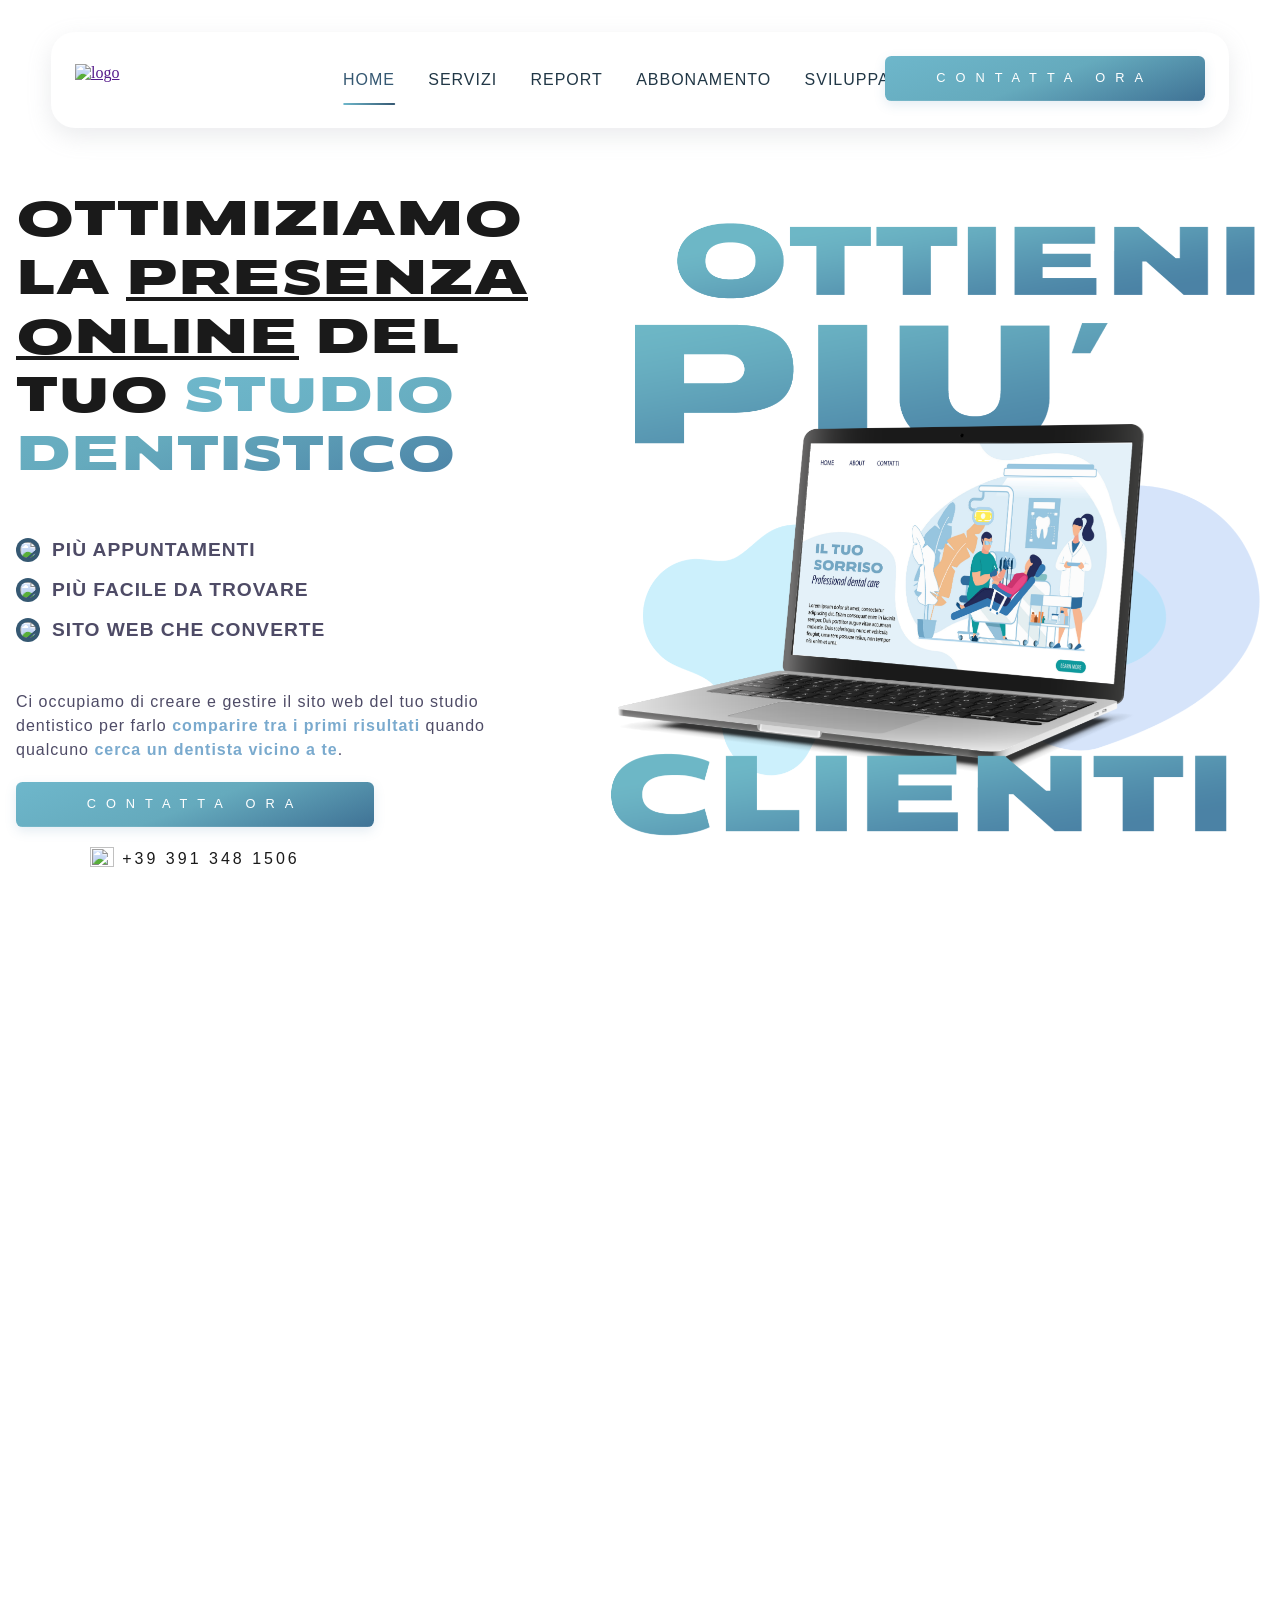
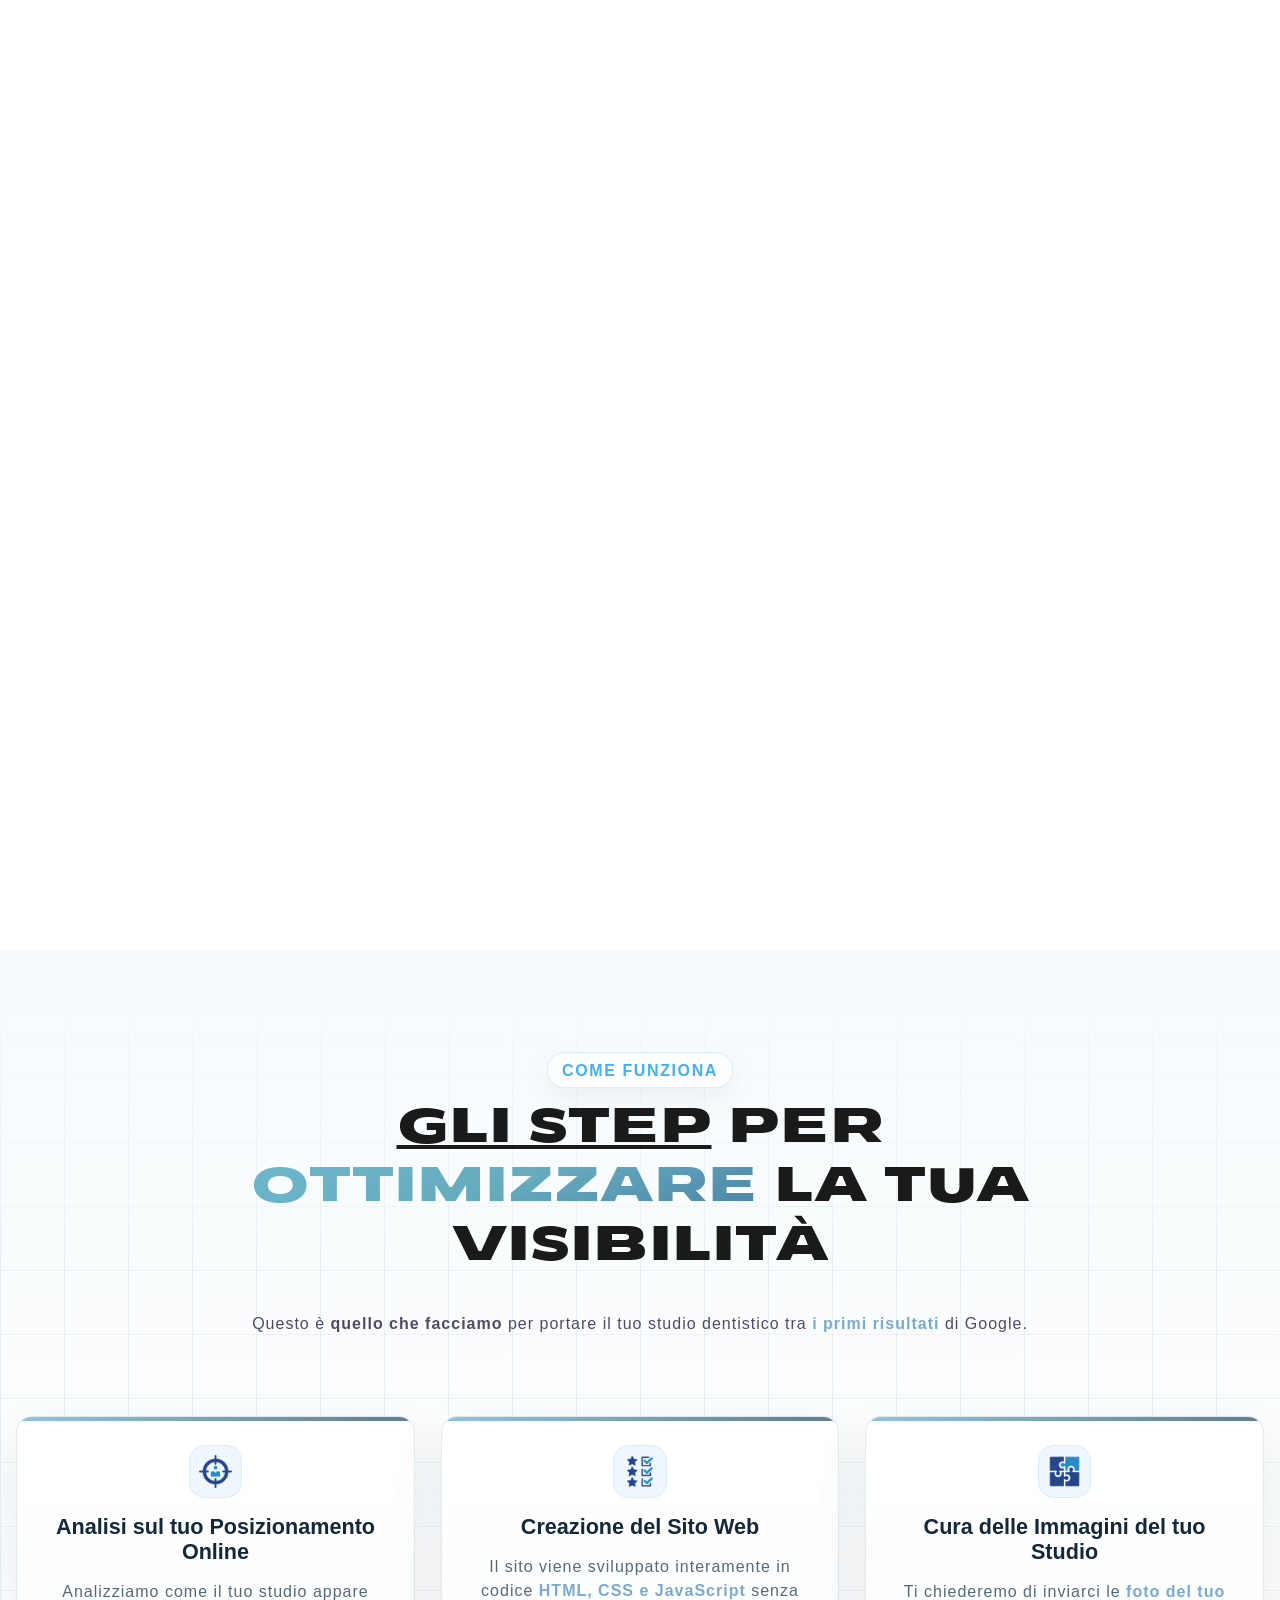
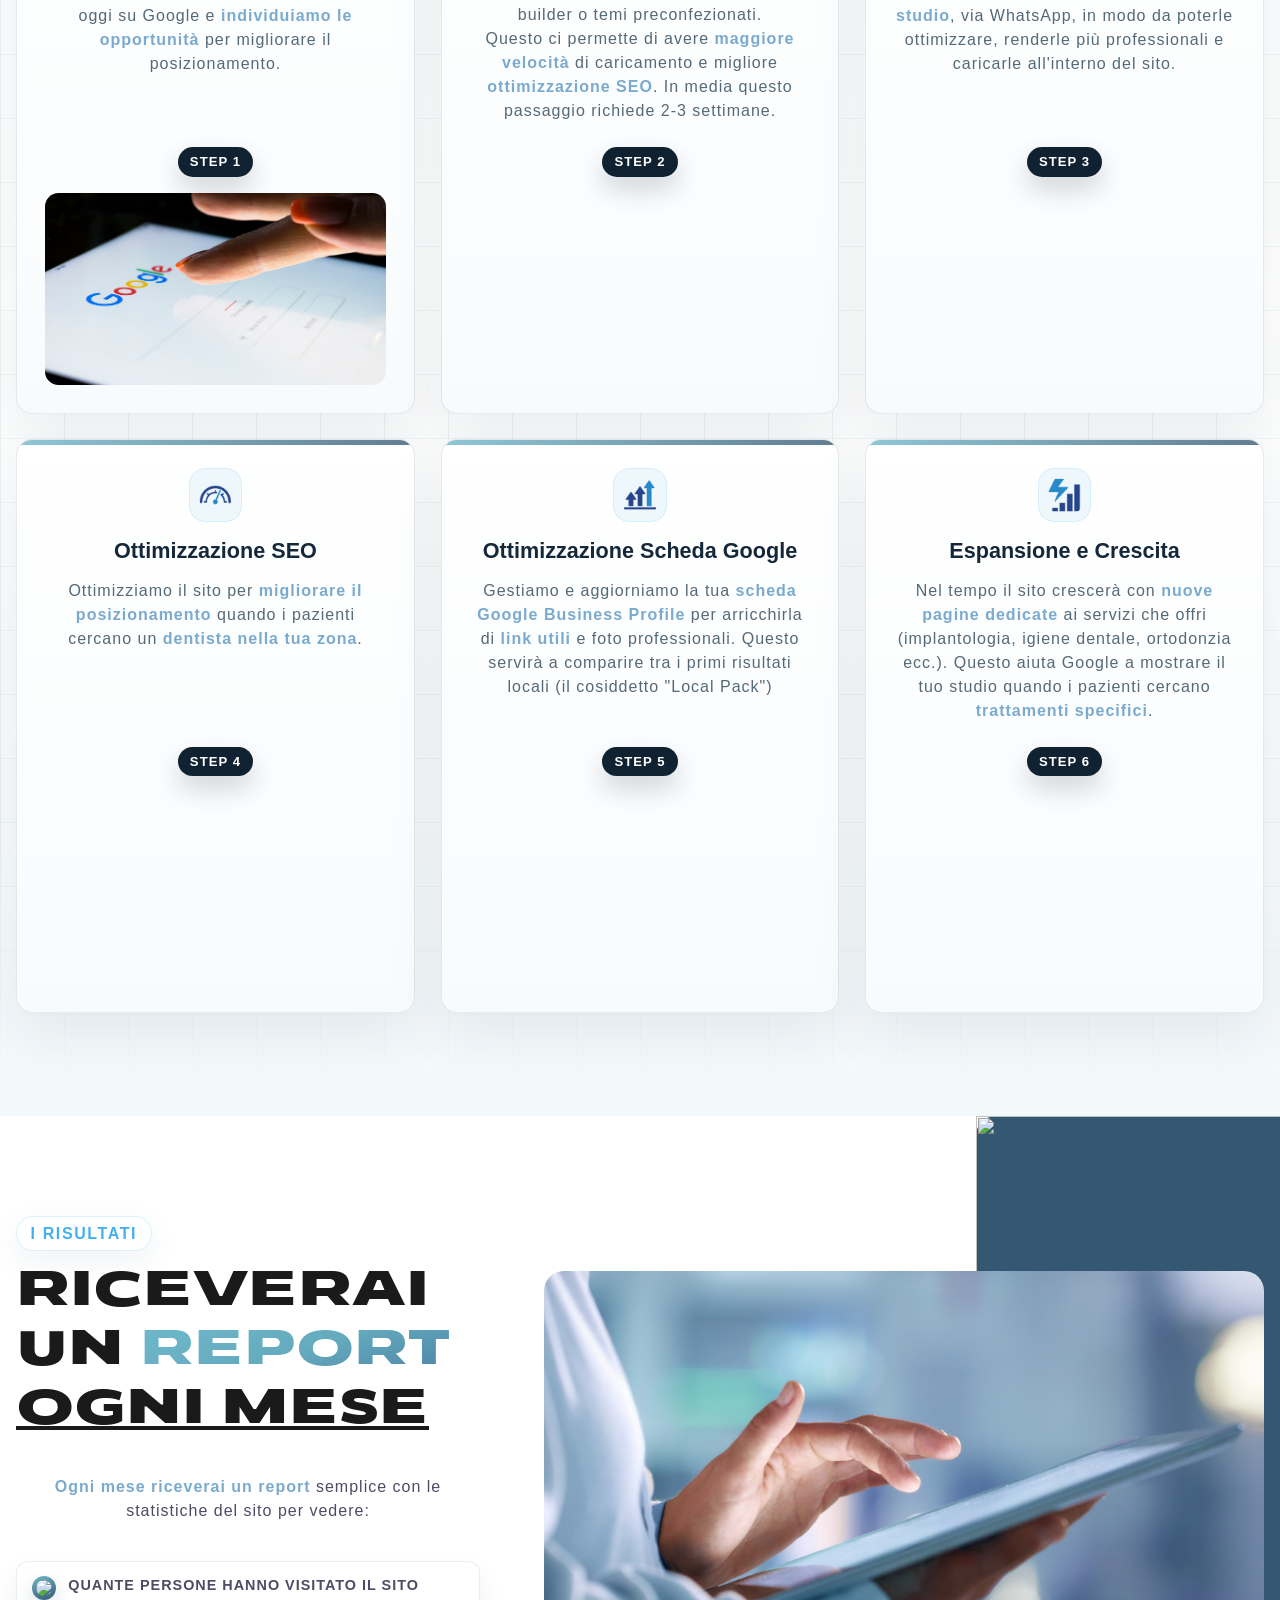
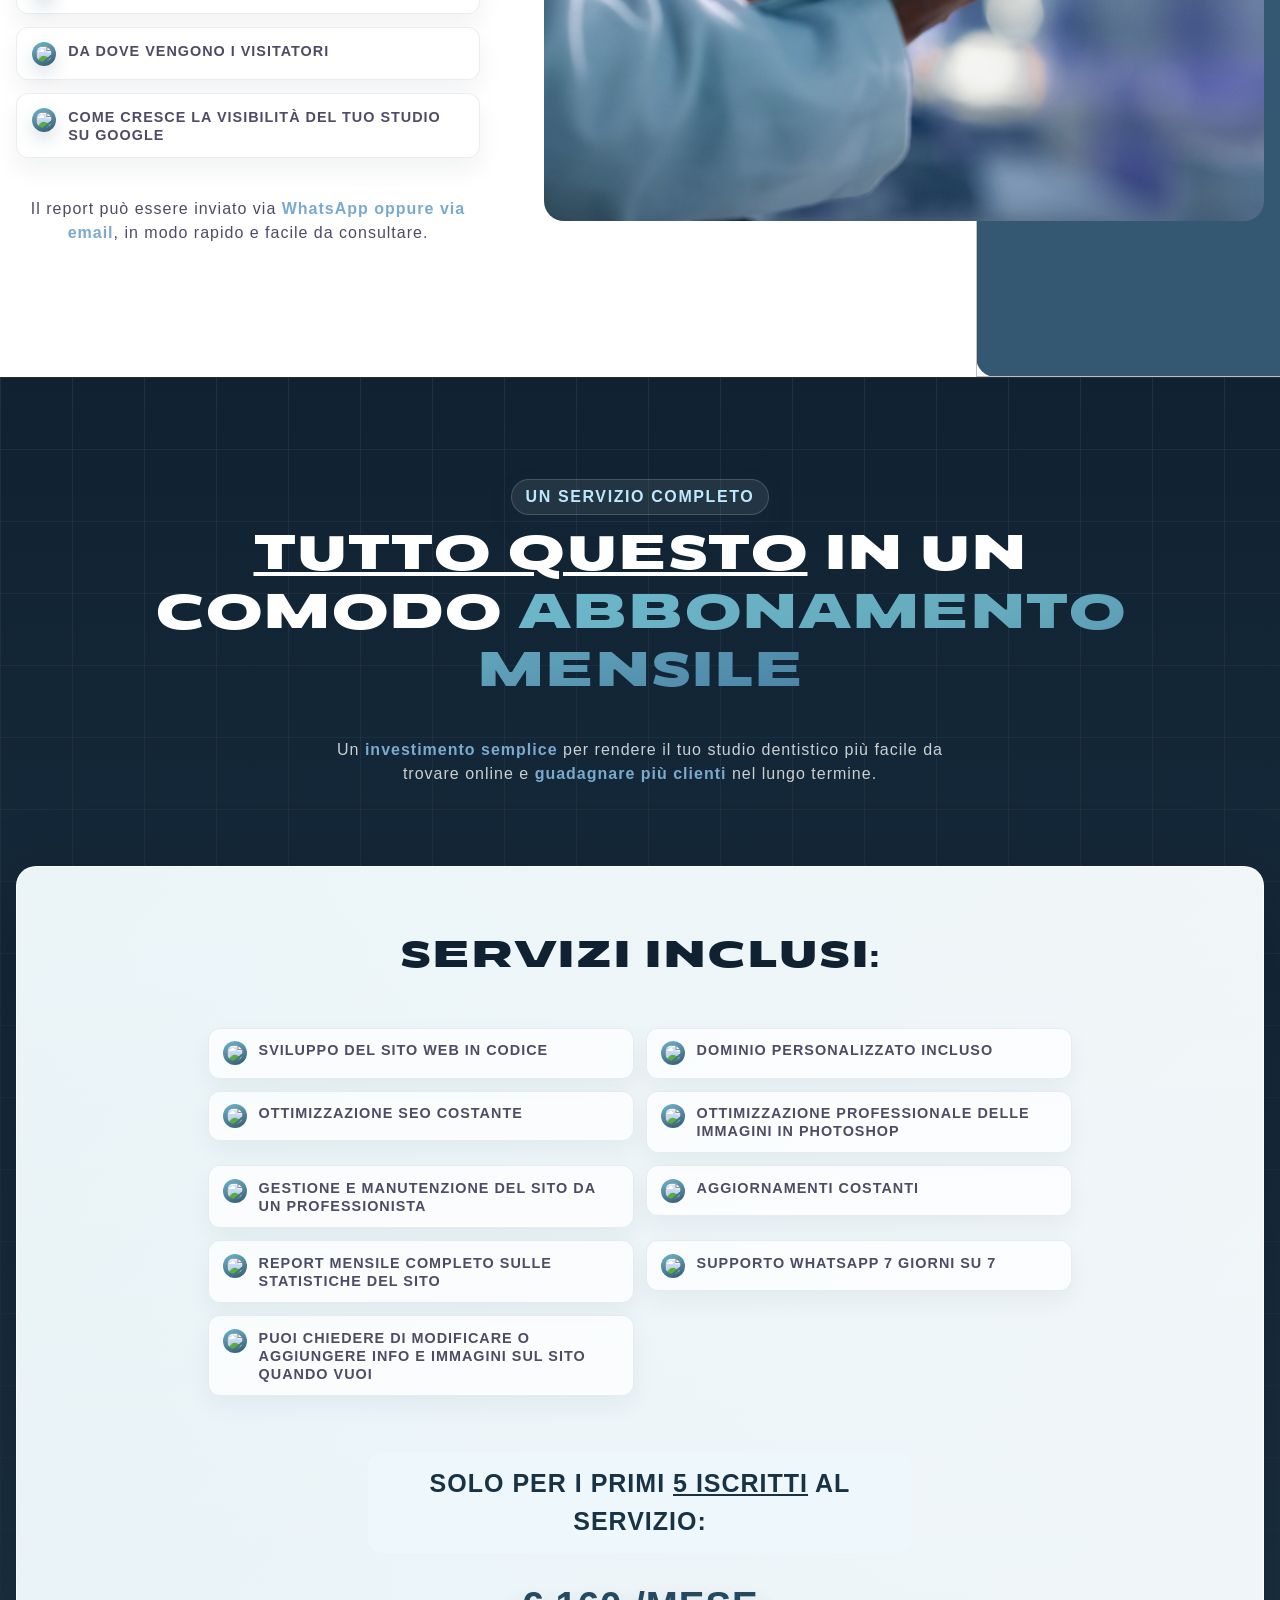
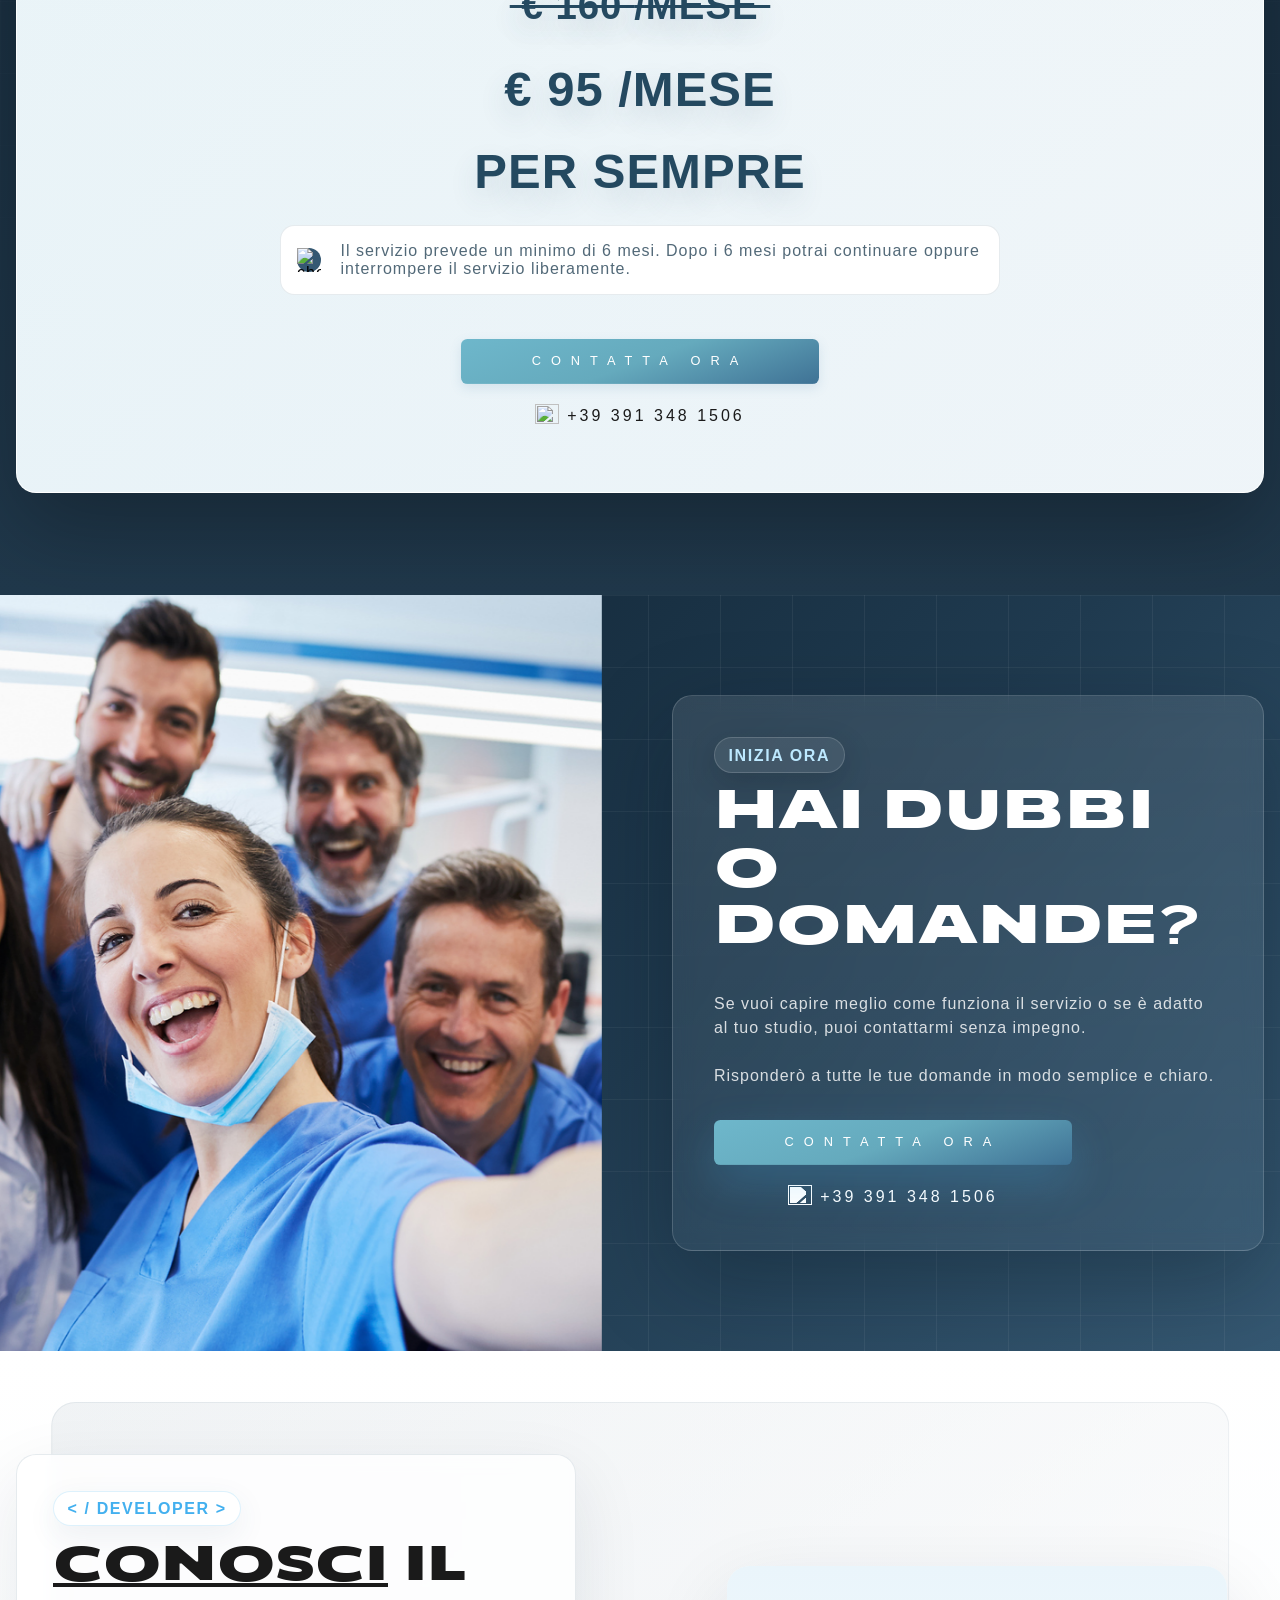
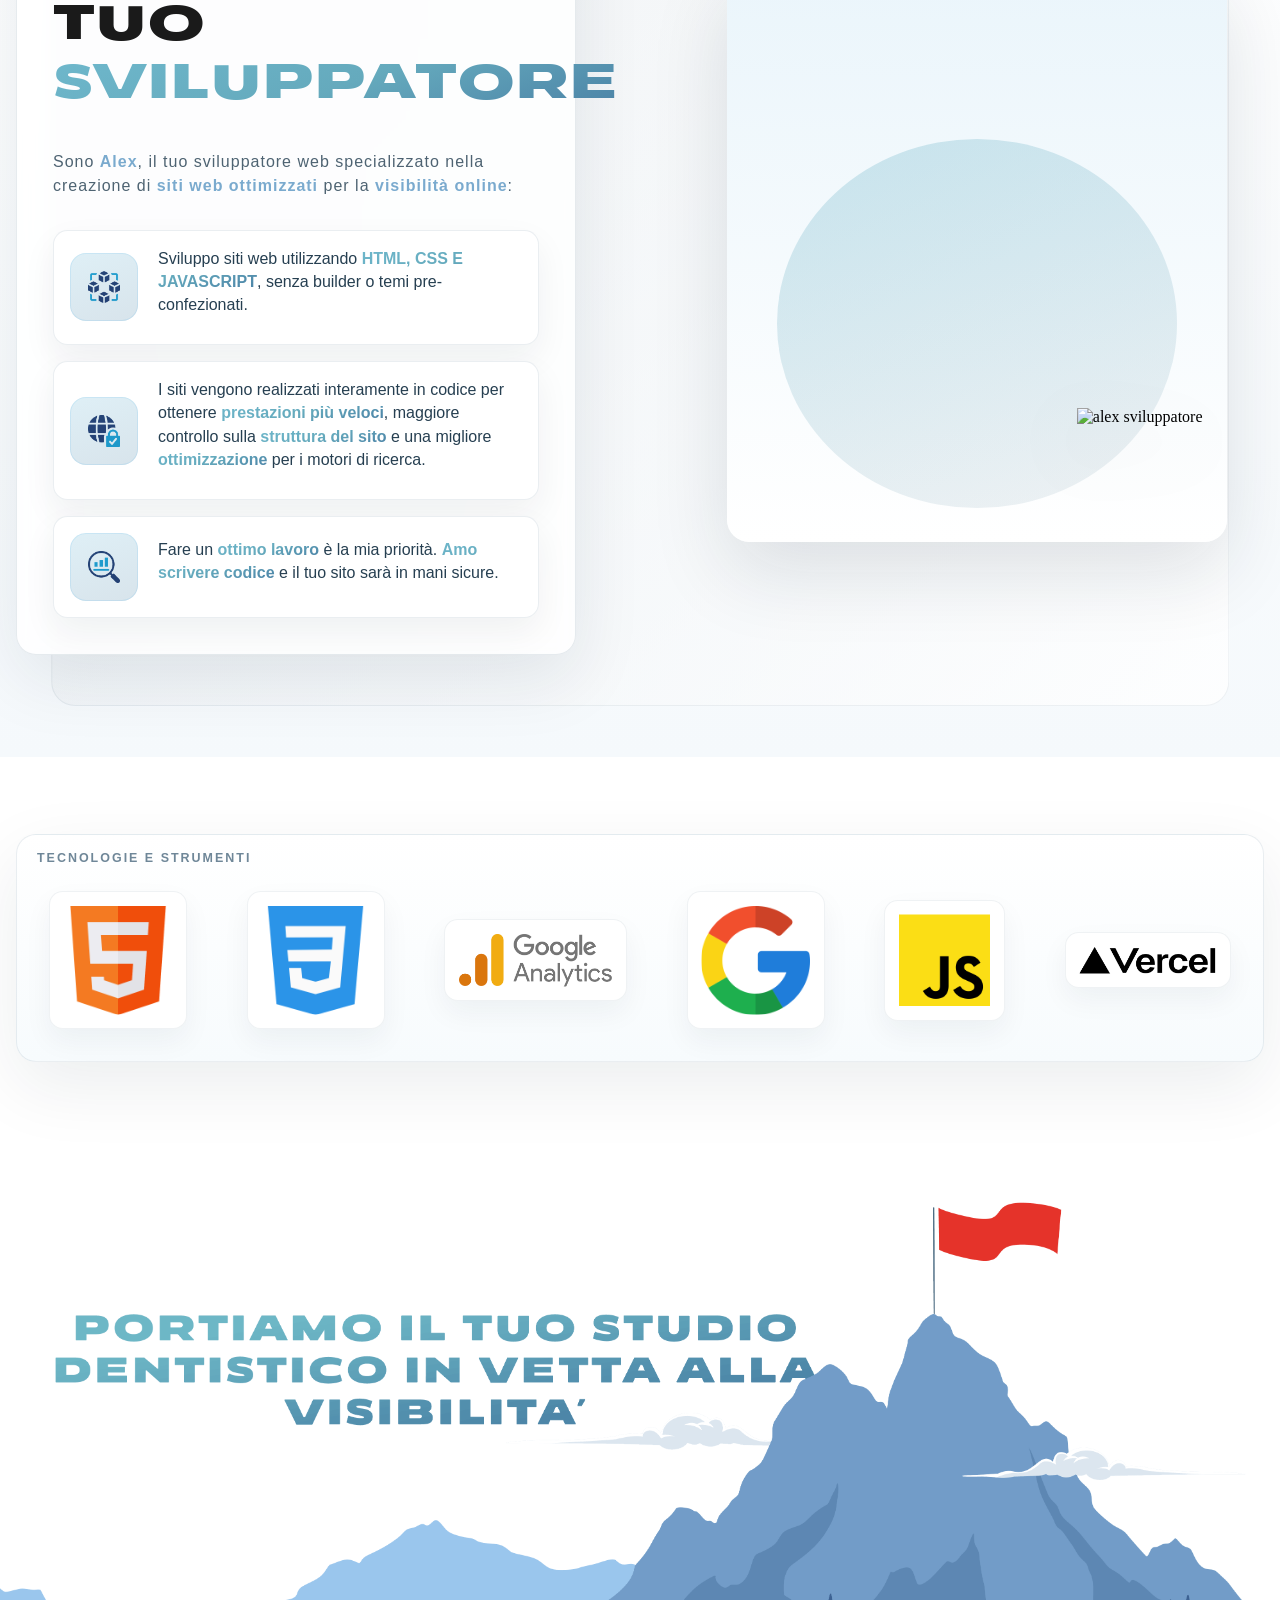
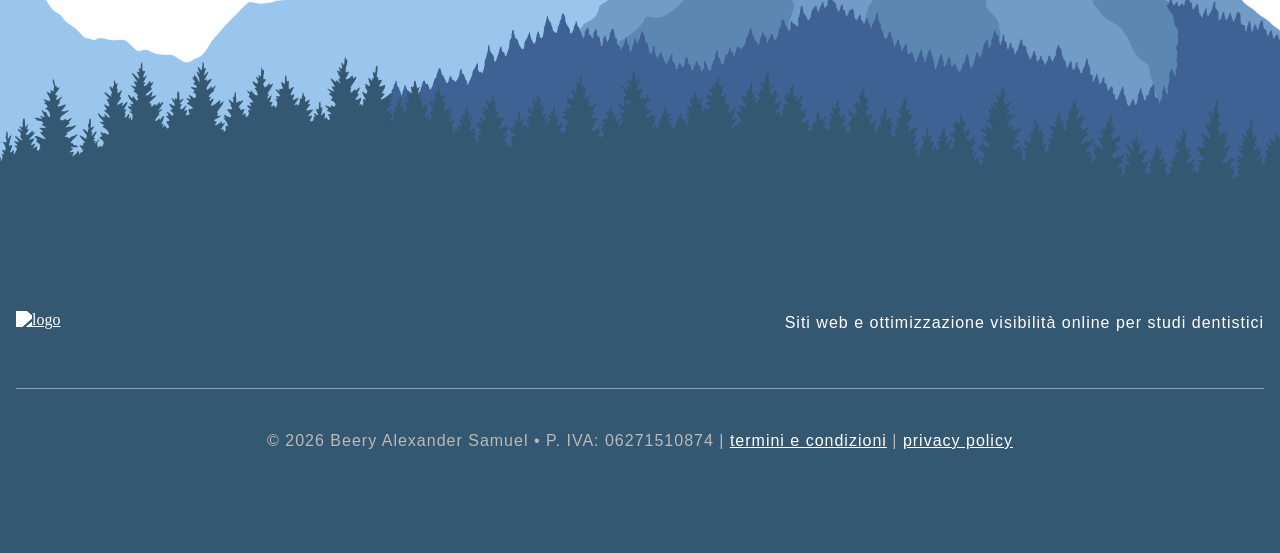
==== commit e4cb07a8: "Merge pull request #34 from A1exander08/editing-home home editing" ====
--- a/index.html
+++ b/index.html
@@ -120,7 +120,7 @@
       <section id="hero01">
          <div class="cs-container">
             <div class="cs-content reveal">
-                  <h2 class="cs-title">OTTIMIZIAMO LA <u>PRESENZA ONLINE</u> DEL TUO <span class="gradient">STUDIO DENTISTICO</span></h2>
+                  <h1 class="cs-title">OTTIMIZIAMO LA <u>PRESENZA ONLINE</u> DEL TUO <span class="gradient">STUDIO DENTISTICO</span></h1>
                   <!-- <h2 class="cs-title"><u>FATTI TROVARE SU GOOGLE</u> DAI PAZIENTI CHE CERCANO UN <span class="gradient">DENTISTA NELLA TUA ZONA</span></span></h2> -->
                   <ul class="cs-ul">
                      <li class="cs-li">
@@ -190,13 +190,16 @@
                   </h2>
                   <img class="cs-arrow" loading="lazy" decoding="async" src="https://csimg.nyc3.cdn.digitaloceanspaces.com/Images/Icons/curve-arrow.svg" alt="freccia grafica" width="154" height="120">
                   <p class="cs-text">
-                     Oggi sempre più persone aprono Google <strong>per cercare un dentista vicino</strong>. <br><br>
+                     Oggi sempre più persone aprono Google <strong>per cercare un dentista vicino</strong>**. <br><br>
 
                      Se il tuo studio non compare <span class="primarylight">tra i primi risultati</span>, quei pazienti stanno andando da qualcun altro. <br><br>
 
                      <strong>Il nostro compito</strong> è di ottimizzare e costruire nel tempo la <span class="primarylight">tua presenza online</span> per farti salire di posizione su Google
                      e trasformare le ricerche degli utenti <strong>in appuntamenti per te</strong>.
+                     <img src="images/seo-banner01.png" alt="banner seo" class="cs-img" width="738" height="598" loading="lazy" decoding="async">
+                     ** Circa il <strong>46%</strong> di tutte le ricerche su Google <u>ha un intento locale</u> (cioè cercano qualcosa nelle vicinanze)
                   </p>
+                  
             </div>
          </div>
       </section>
@@ -206,9 +209,9 @@
             <div class="cs-content">
                   <span class="cs-topper">Come Funziona</span>
                   <h2 class="cs-title"><u>GLI STEP</u> PER <span class="gradient">OTTIMIZZARE</span> LA TUA VISIBILITÀ</h2>
-                  <!-- <p class="cs-text">
-                     Tu cresci e la tua presenza online cresce con te. Ecco quello che facciamo per portarla ai livelli che merita.
-                  </p> -->
+                  <p class="cs-text">
+                     Questo è <strong>quello che facciamo</strong> per portare il tuo studio dentistico tra <span class="primarylight">i primi risultati</span> di Google.
+                  </p>
             </div>
             <ul class="cs-card-group">
                   <!-- analisi -->
@@ -490,7 +493,7 @@
                   <a href="tel:+393913481506" class="cta-phone d-none d-lg-flex" style="color: white;">
                      <img class="cs-phone-icon" src="https://csimg.nyc3.cdn.digitaloceanspaces.com/Icons/phone-1a.svg" alt="" width="24" height="24" style="filter: grayscale(1) brightness(10000%)">+39 391 348 1506
                   </a>
-                  <img class="cs-floater" loading="lazy" decoding="async" src="https://csimg.nyc3.cdn.digitaloceanspaces.com/Images/Graphics/white-spiral.svg" alt="grafico" width="1920" height="486" aria-hidden="true">
+                  <!-- <img class="cs-floater" loading="lazy" decoding="async" src="https://csimg.nyc3.cdn.digitaloceanspaces.com/Images/Graphics/white-spiral.svg" alt="grafico" width="1920" height="486" aria-hidden="true"> -->
             </div>
          </div>
          <picture class="cs-background">
--- a/css/style.css
+++ b/css/style.css
@@ -215,9 +215,14 @@
 #report .cs-title{max-width:20ch}
 #report .cs-text{margin-bottom:1rem}
 #report .cs-text:last-of-type{margin-bottom:2rem}
-#report .cs-ul{font-family:'Segoe UI',Tahoma,Geneva,Verdana,sans-serif;letter-spacing:1px;width:fit-content;margin:2rem 0;padding:0;display:flex;flex-direction:column;align-items:flex-start;gap:1rem}
-#report .cs-li{line-height:1.2em;text-align:left;list-style:none;width:100%;margin:0;padding:0;color:var(--bodyTextColor);display:flex;align-items:flex-start;gap:.75rem;font-weight:700;text-transform:uppercase}
-#report .cs-icon{width:1.5rem;height:auto;flex:none;padding:.25rem;background-color:var(--primary);border-radius:50%;display:block}
+
+#report .cs-ul{font-family:'Segoe UI',Tahoma,Geneva,Verdana,sans-serif;letter-spacing:1px;width:fit-content;margin:1.4rem 0;padding:0;display:flex;flex-direction:column;align-items:flex-start;gap:.8rem}
+#report .cs-li{line-height:1.25;text-align:left;list-style:none;width:100%;margin:0;padding:.85rem .95rem;color:var(--bodyTextColor);display:flex;
+   align-items:flex-start;gap:.75rem;font-weight:700;text-transform:uppercase;font-size:.9rem;border:1px solid rgba(53,88,114,.1);border-radius:.75rem;
+   background:#fff;box-shadow:0 12px 26px rgba(16,34,50,.06);}
+#report .cs-icon{width:1.5rem;height:auto;flex:none;padding:.25rem;background-color:var(--primary);border-radius:50%;display:block;
+   background:linear-gradient(160deg,#6eb7cb,#355872);box-shadow:0 8px 18px rgba(53,88,114,.18)}
+
 #report .cs-picture{width:100%;height:clamp(28.5rem,46vw,37.375rem);border-radius:1.25rem;overflow:hidden;display:block;order:2;position:relative;z-index:1}
 #report .cs-picture img{width:100%;height:100%;object-fit:cover;position:absolute;top:0;left:0}
 #report .cs-background{width:100%;height:44%;background-color:var(--primary);display:block;position:absolute;bottom:0;left:0;border-radius:20px;z-index:-1}
@@ -294,7 +299,7 @@
 #cta01 .cs-submit:hover{cursor:pointer}
 #cta01 .cs-background{width:100%;height:100vw;max-height:25rem;display:block;order:-1;position:relative;z-index:2}
 #cta01 .cs-background img{position:absolute;top:0;left:0;height:100%;width:100%;object-fit:cover}
-#cta01 .cs-floater{width:clamp(18.5rem,35vw,28.125rem);height:auto;opacity:.04;position:absolute;right:-8.0625rem;top:-9.375rem;z-index:-1}
+/* #cta01 .cs-floater{width:clamp(18.5rem,35vw,28.125rem);height:auto;opacity:.04;position:absolute;right:-8.0625rem;top:-9.375rem;z-index:-1} */
 @media only screen and (min-width: 48rem) {
 #cta01{flex-direction:row;align-items:stretch}
 #cta01 .cs-container{max-width:82rem;align-items:flex-end}
@@ -305,12 +310,22 @@
 #cta01 .cs-content{position:initial;align-items:flex-start;text-align:left}
 #cta01 .cs-form{flex-direction:row}
 #cta01 .cs-button-solid{width:auto}
-#cta01 .cs-floater{top:50%;right:-12.5rem;transform:translateY(-50%)}
+/* #cta01 .cs-floater{top:50%;right:-12.5rem;transform:translateY(-50%)} */
 }
 @media only screen and (min-width: 81.25rem) {
 #cta01 .cs-content{width:100%}
 #cta01 .cs-background{margin-right:7.375rem}
 }
+
+#cta01{background:linear-gradient(135deg,#0f2231 0%,#1f3a4f 54%,#355872 100%);min-height:clamp(34rem,48vw,43rem)}
+#cta01:before{content:"";width:100%;height:100%;background:linear-gradient(90deg,rgba(255,255,255,.06) 1px,transparent 1px),linear-gradient(180deg,rgba(255,255,255,.05) 1px,transparent 1px);background-size:4.5rem 4.5rem;position:absolute;top:0;left:0;mask-image:linear-gradient(90deg,transparent,#000 42%,#000)}
+#cta01 .cs-container{max-width:82rem;position:relative;z-index:2}
+#cta01 .cs-content{padding:clamp(1.5rem,3.2vw,3rem);border:1px solid rgba(255,255,255,.16);border-radius:1.25rem;background:linear-gradient(180deg,rgba(255,255,255,.1),rgba(255,255,255,.04));box-shadow:0 30px 90px rgba(3,14,23,.28);backdrop-filter:blur(10px)}
+#cta01 .cs-topper{width:fit-content;padding:.45rem .85rem;border:1px solid rgba(255,255,255,.16);border-radius:999px;background:rgba(255,255,255,.08);color:#bde9ff;box-shadow:0 10px 30px rgba(3,14,23,.18)}
+#cta01 .cs-title{font-size:3.45rem;line-height:1.04;max-width:12ch;color:#fff}
+#cta01 .cs-text{max-width:34rem;color:rgba(255,255,255,.82);opacity:1}
+#cta01 .btn-main{box-shadow:0 18px 44px rgba(67,176,239,.22)}
+
 
 /* CHI SONO ****************************/
 #chi-sono{padding:var(--sectionPadding);overflow:hidden}
@@ -405,10 +420,11 @@
 #cta02 .cs-container{max-width:78rem;gap:clamp(1.75rem,4vw,3.5rem)}
 #cta02 .cs-content{padding:clamp(1.2rem,3vw,2rem);border:1px solid rgba(255,255,255,.16);border-radius:1.25rem;background:linear-gradient(180deg,rgba(255,255,255,.08),rgba(255,255,255,.035));box-shadow:0 28px 80px rgba(3,14,23,.24);backdrop-filter:blur(8px)}
 #cta02 .cs-topper{background:rgba(255,255,255,.08);color:#bde9ff;border-color:rgba(255,255,255,.18)}
-#cta02 .cs-title{max-width:21ch!important;margin-bottom:clamp(1.25rem,3vw,2rem);font-size:4.4rem;line-height:1.04;color:#fff}
+#cta02 .cs-title{max-width:21ch!important;margin-bottom:clamp(1.25rem,3vw,2rem);font-size:var(--headerFontSize);color:#fff}
 #cta02 .cs-title u{text-decoration-thickness:.12em;text-underline-offset:.12em;text-decoration-color:rgba(156,213,255,.55)}
 #cta02 .cs-text{max-width:54rem;margin:0;background:rgba(255,255,255,.96);border:1px solid rgba(255,255,255,.7);border-radius:1rem;padding:clamp(1.3rem,4vw,3rem);box-shadow:0 20px 60px rgba(3,14,23,.24);color:#30495b}
 #cta02 .cs-arrow{width:clamp(5rem,12vw,8rem);margin:-.25rem 0 1rem;filter:brightness(0) invert(1);opacity:.82}
+#cta02 .cs-img{width:100%;height:auto;padding:20px;}
 
 #servizi01{padding:clamp(4rem,8vw,7.25rem) 1rem;background:linear-gradient(180deg,#f7fbfd 0%,#fff 54%,#f3f8fb 100%)}
 #servizi01::before{opacity:1;background:linear-gradient(90deg,rgba(53,88,114,.08) 1px,transparent 1px),linear-gradient(180deg,rgba(53,88,114,.06) 1px,transparent 1px);background-size:4rem 4rem;mask-image:linear-gradient(180deg,transparent,#000 18%,#000 82%,transparent)}
@@ -427,19 +443,6 @@
 #servizi01 .cs-picture{height:clamp(9.5rem,17vw,12rem);border-radius:.85rem;overflow:hidden}
 #servizi01 .cs-picture img{border-radius:0;transition:transform .45s ease}
 #servizi01 .cs-item:hover .cs-picture img{transform:scale(1.05)}
-
-#report{padding:clamp(4rem,8vw,7.5rem) 1rem;background:#fff}
-#report:before{content:"";width:min(92%,78rem);height:calc(100% - clamp(5rem,10vw,8rem));border-radius:1.5rem;background:linear-gradient(135deg,#f6fafc,#eaf4fa);box-shadow:inset 0 0 0 1px rgba(53,88,114,.08);position:absolute;top:clamp(2.5rem,5vw,4rem);left:50%;transform:translateX(-50%);z-index:-2}
-#report .cs-container{max-width:78rem;gap:clamp(2rem,5vw,5rem)}
-#report .cs-content{padding:clamp(1.2rem,3vw,2rem);border:1px solid rgba(53,88,114,.1);border-radius:1.1rem;background:rgba(255,255,255,.76);box-shadow:0 24px 70px rgba(16,34,50,.09)}
-#report .cs-title{max-width:13ch}
-#report .cs-text{color:#455b6a}
-#report .cs-ul{gap:.8rem;margin:1.4rem 0}
-#report .cs-li{padding:.85rem .95rem;border:1px solid rgba(53,88,114,.1);border-radius:.75rem;background:#fff;box-shadow:0 12px 26px rgba(16,34,50,.06);font-size:.9rem;line-height:1.25}
-#report .cs-icon{background:linear-gradient(160deg,#6eb7cb,#355872);box-shadow:0 8px 18px rgba(53,88,114,.18)}
-#report .cs-picture{border-radius:1.25rem;box-shadow:0 30px 80px rgba(16,34,50,.16),0 0 0 1px rgba(255,255,255,.7)}
-#report .cs-picture:after{content:"Report mensile";position:absolute;left:1rem;bottom:1rem;padding:.55rem .8rem;border-radius:999px;background:rgba(255,255,255,.88);color:var(--premiumInk);font-family:'Segoe UI',Tahoma,Geneva,Verdana,sans-serif;font-size:.78rem;font-weight:800;text-transform:uppercase;letter-spacing:.08em;box-shadow:0 12px 28px rgba(16,34,50,.14);z-index:2}
-#report .cs-background{background:linear-gradient(135deg,#355872,#7AAACE);opacity:.9}
 
 #prezzo01{padding:clamp(4rem,8vw,7.5rem) 1rem;background:linear-gradient(180deg,#102232 0%,#20384b 100%);position:relative;overflow:hidden}
 #prezzo01:before{content:"";width:100%;height:100%;background:linear-gradient(90deg,rgba(255,255,255,.06) 1px,transparent 1px),linear-gradient(180deg,rgba(255,255,255,.05) 1px,transparent 1px);background-size:4.5rem 4.5rem;position:absolute;top:0;left:0;mask-image:linear-gradient(180deg,#000,transparent 92%)}
@@ -466,7 +469,6 @@
 }
 @media only screen and (max-width:63.9375rem){
 #page-hero .cs-title{font-size:3rem}
-#cta02 .cs-title{font-size:3rem}
 #report .cs-content{flex-direction:column;align-items:center;text-align:center}
 #report .cs-flex{width:100%;text-align:center}
 #report .cs-text{width:100%}
@@ -481,7 +483,6 @@
 @media only screen and (max-width:47.9375rem){
 #cta02 .cs-content,#report .cs-content{border-radius:1rem}
 #page-hero .cs-title{font-size:2.35rem}
-#cta02 .cs-title,#servizi01 .cs-title,#report .cs-title,#prezzo01 .cs-title{font-size:2.2rem}
 #servizi01 .cs-h3,#prezzo01 .cs-package{font-size:1.35rem}
 #cta02 .cs-text{padding:1.2rem;text-align:left}
 #servizi01 .cs-item{text-align:left;align-items:flex-start}
@@ -497,20 +498,6 @@
 }
 
 /* PREMIUM REFRESH - CTA, DEVELOPER, LOGOS */
-#cta01,#chi-sono,#loghi{isolation:isolate}
-#cta01{background:linear-gradient(135deg,#0f2231 0%,#1f3a4f 54%,#355872 100%);min-height:clamp(34rem,48vw,43rem)}
-#cta01:before{content:"";width:100%;height:100%;background:linear-gradient(90deg,rgba(255,255,255,.06) 1px,transparent 1px),linear-gradient(180deg,rgba(255,255,255,.05) 1px,transparent 1px);background-size:4.5rem 4.5rem;position:absolute;top:0;left:0;mask-image:linear-gradient(90deg,transparent,#000 42%,#000)}
-#cta01:after{content:"";width:min(44rem,58vw);height:1px;background:linear-gradient(90deg,transparent,rgba(156,213,255,.7),transparent);position:absolute;right:5vw;bottom:clamp(2rem,5vw,4rem)}
-#cta01 .cs-container{max-width:82rem;position:relative;z-index:2}
-#cta01 .cs-content{padding:clamp(1.5rem,3.2vw,3rem);border:1px solid rgba(255,255,255,.16);border-radius:1.25rem;background:linear-gradient(180deg,rgba(255,255,255,.1),rgba(255,255,255,.04));box-shadow:0 30px 90px rgba(3,14,23,.28);backdrop-filter:blur(10px)}
-#cta01 .cs-topper{width:fit-content;padding:.45rem .85rem;border:1px solid rgba(255,255,255,.16);border-radius:999px;background:rgba(255,255,255,.08);color:#bde9ff;box-shadow:0 10px 30px rgba(3,14,23,.18)}
-#cta01 .cs-title{font-size:3.45rem;line-height:1.04;max-width:12ch;color:#fff}
-#cta01 .cs-text{max-width:34rem;color:rgba(255,255,255,.82);opacity:1}
-#cta01 .btn-main{box-shadow:0 18px 44px rgba(67,176,239,.22)}
-#cta01 .cta-phone{padding:.9rem 1rem;border:1px solid rgba(255,255,255,.18);border-radius:.75rem;background:rgba(255,255,255,.08);color:#fff!important}
-#cta01 .cs-background{overflow:hidden;box-shadow:0 30px 90px rgba(3,14,23,.32)}
-#cta01 .cs-background:before{content:"";width:100%;height:100%;background:linear-gradient(90deg,rgba(15,34,49,.18),rgba(15,34,49,.56));position:absolute;top:0;left:0;z-index:1}
-#cta01 .cs-background img{filter:saturate(.92) contrast(1.04)}
 
 #chi-sono{padding:clamp(4rem,8vw,7.5rem) 1rem;background:linear-gradient(180deg,#fff 0%,#f5f9fc 100%);position:relative}
 #chi-sono:before{content:"";width:min(92%,78rem);height:calc(100% - clamp(4rem,8vw,7rem));border-radius:1.5rem;background:linear-gradient(135deg,rgba(53,88,114,.07),rgba(255,255,255,.8));box-shadow:inset 0 0 0 1px rgba(53,88,114,.08);position:absolute;top:clamp(2rem,4vw,3.5rem);left:50%;transform:translateX(-50%);z-index:0}
--- a/css/globals.css
+++ b/css/globals.css
@@ -30,7 +30,7 @@
 
 /* TITOLI ****************************/
 p{font-family:'Segoe UI',Tahoma,Geneva,Verdana,sans-serif;letter-spacing:1px}
-.cs-topper{font-size:var(--topperFontSize);font-family:sans-serif;line-height:1.2em;text-transform:uppercase;letter-spacing:.1em;font-weight:900;color:var(--third);margin-bottom:.25rem;display:block}
+.cs-topper{font-size:var(--topperFontSize);font-family:sans-serif;line-height:1.2em;text-transform:uppercase;letter-spacing:.1em;font-weight:900;color:var(--third);margin-bottom:.95rem;display:block}
 .cs-title{font-family:'Vaulto-ExtraBold';font-size:var(--headerFontSize);font-weight:900;line-height:1.2em;max-width:43.75rem;margin:0 0 1rem;color:var(--headerColor)}
 .cs-text{font-size:var(--bodyFontSize);line-height:1.5em;max-width:40.625rem;color:var(--bodyTextColor)}
 .primarylight{color:var(--primaryLight)!important;font-weight:700}
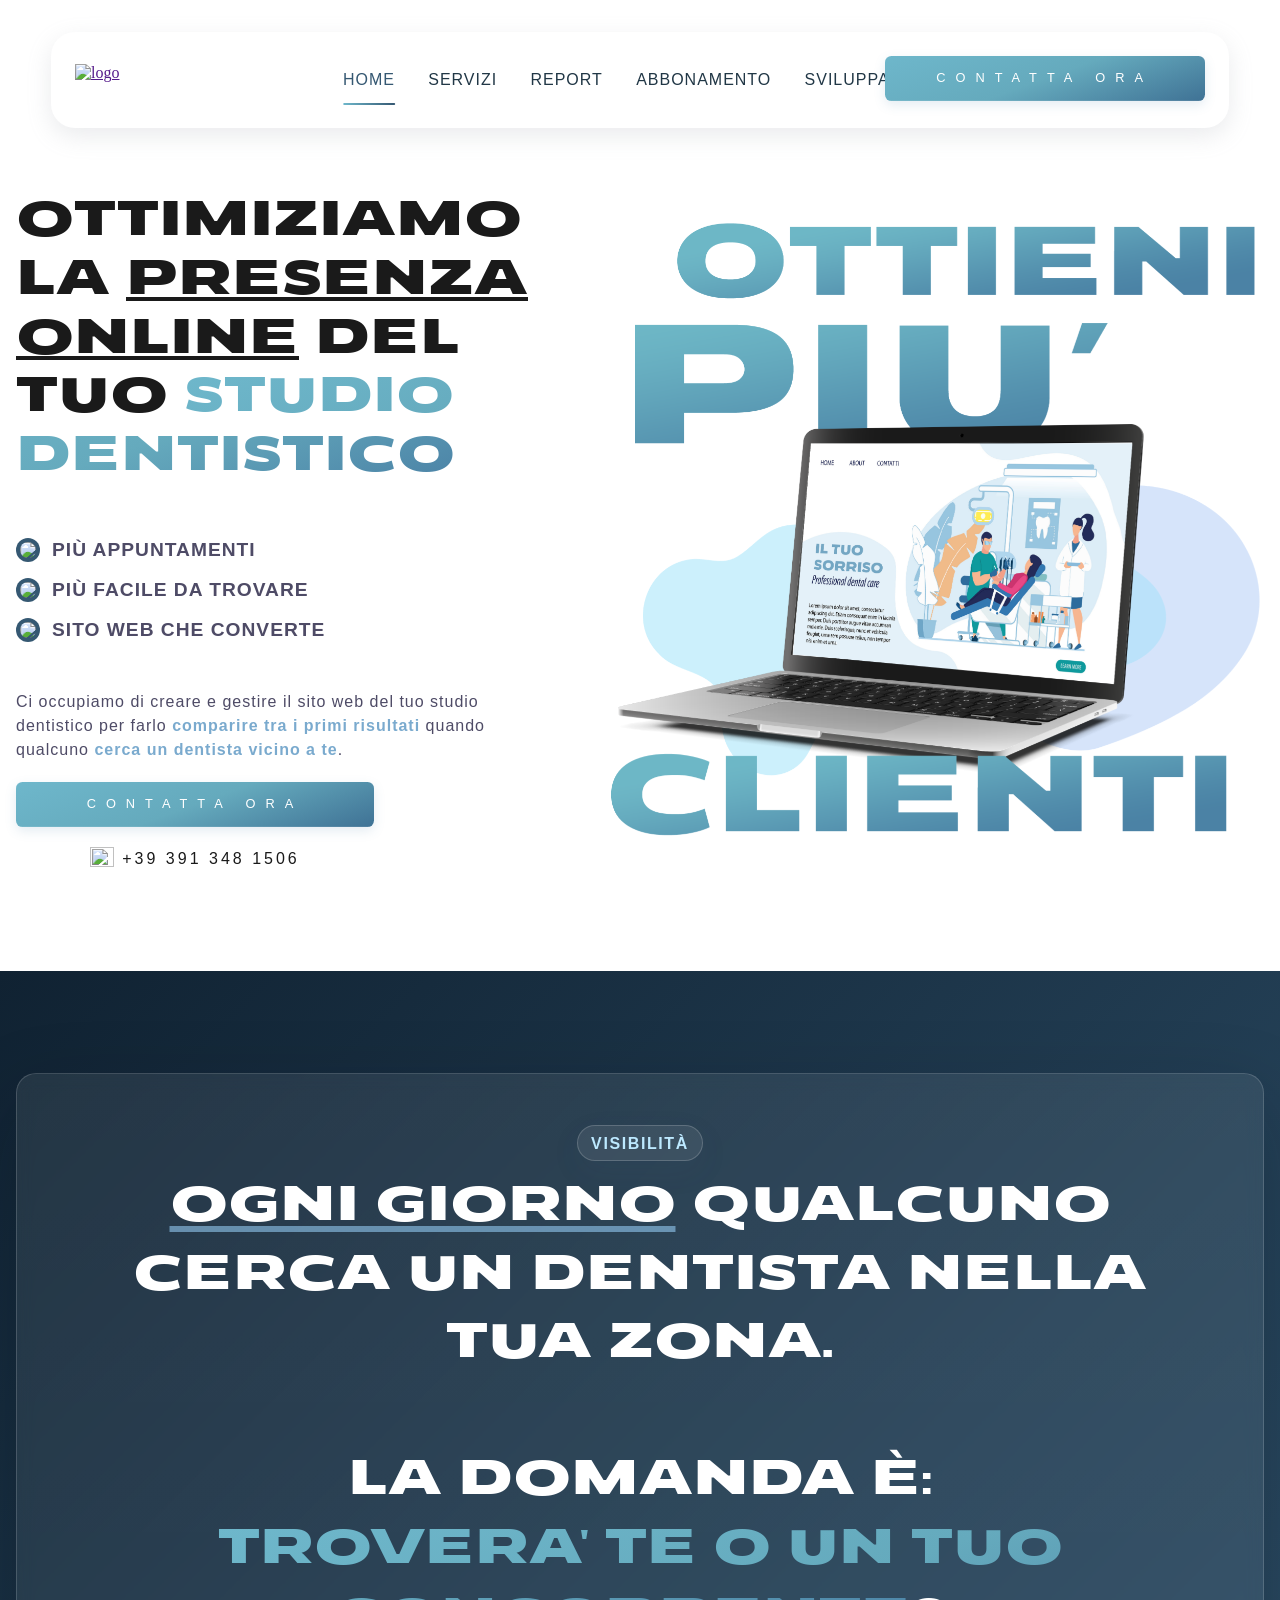
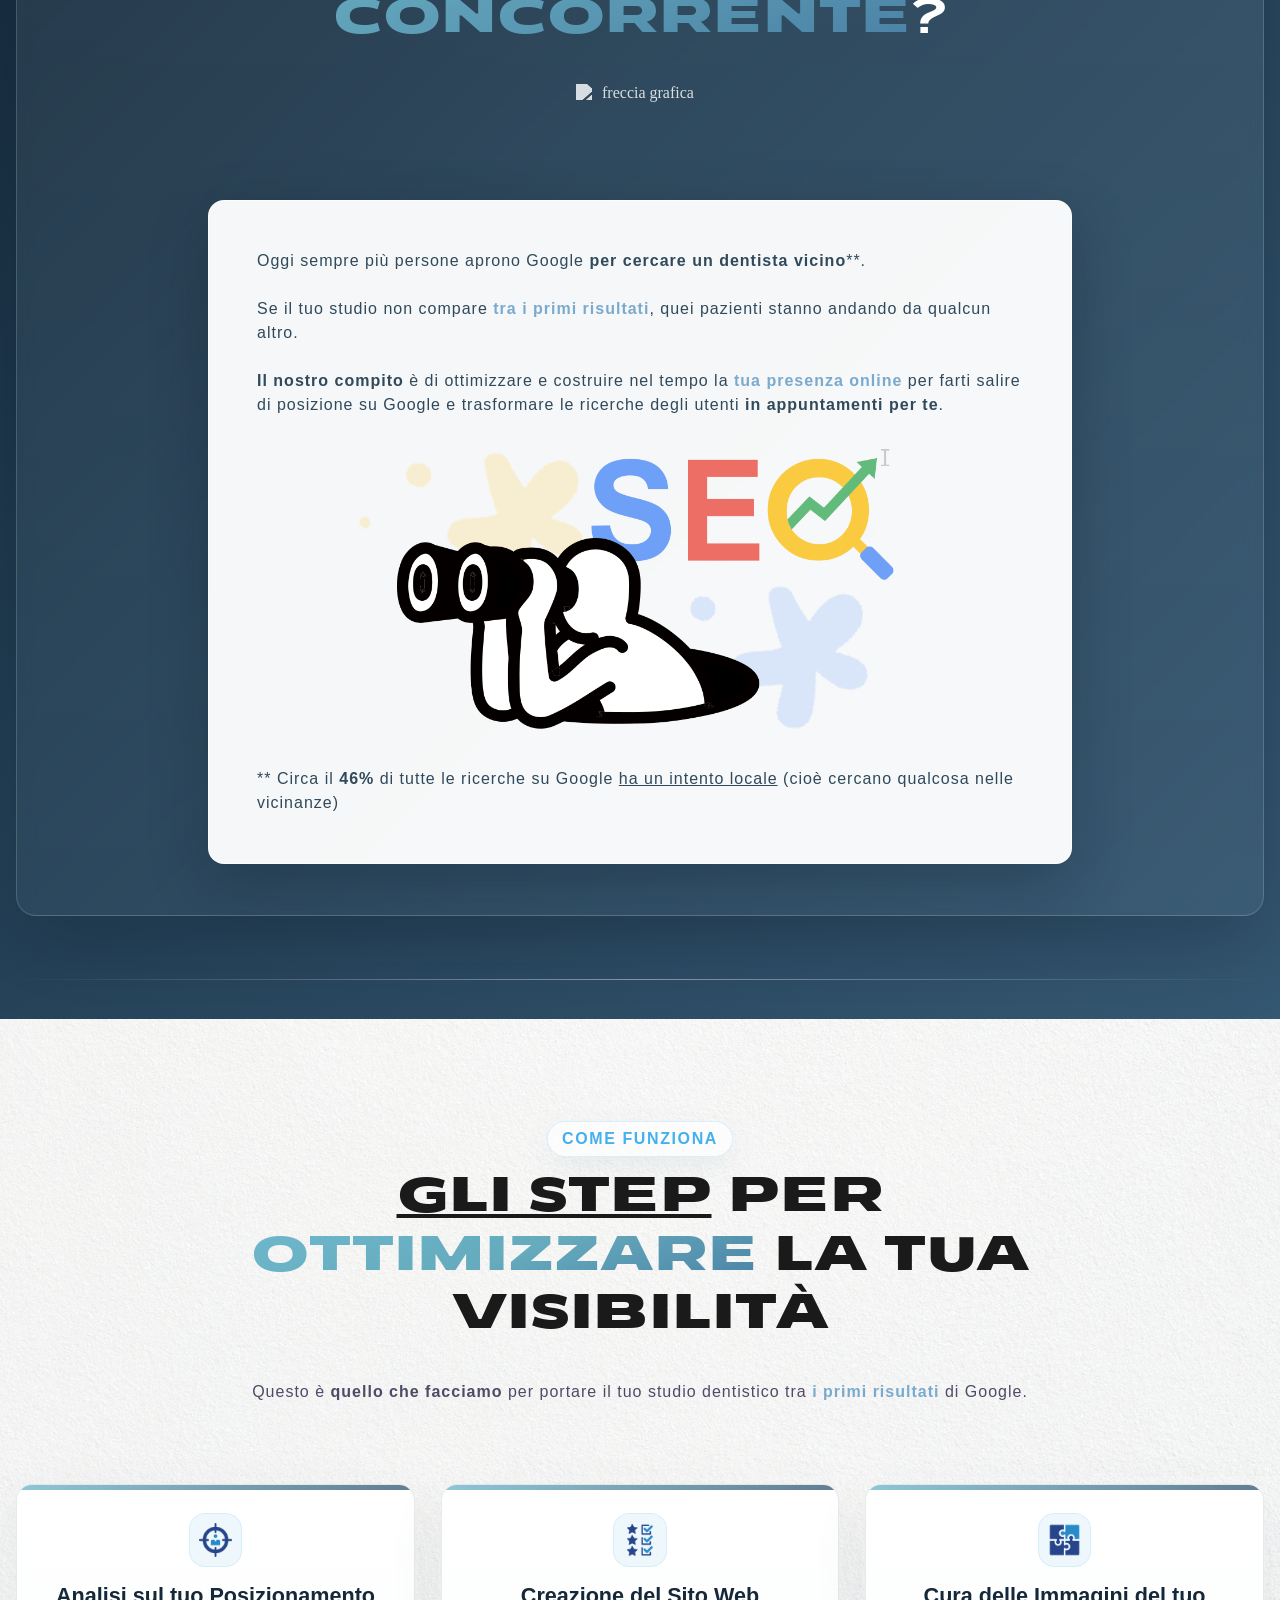
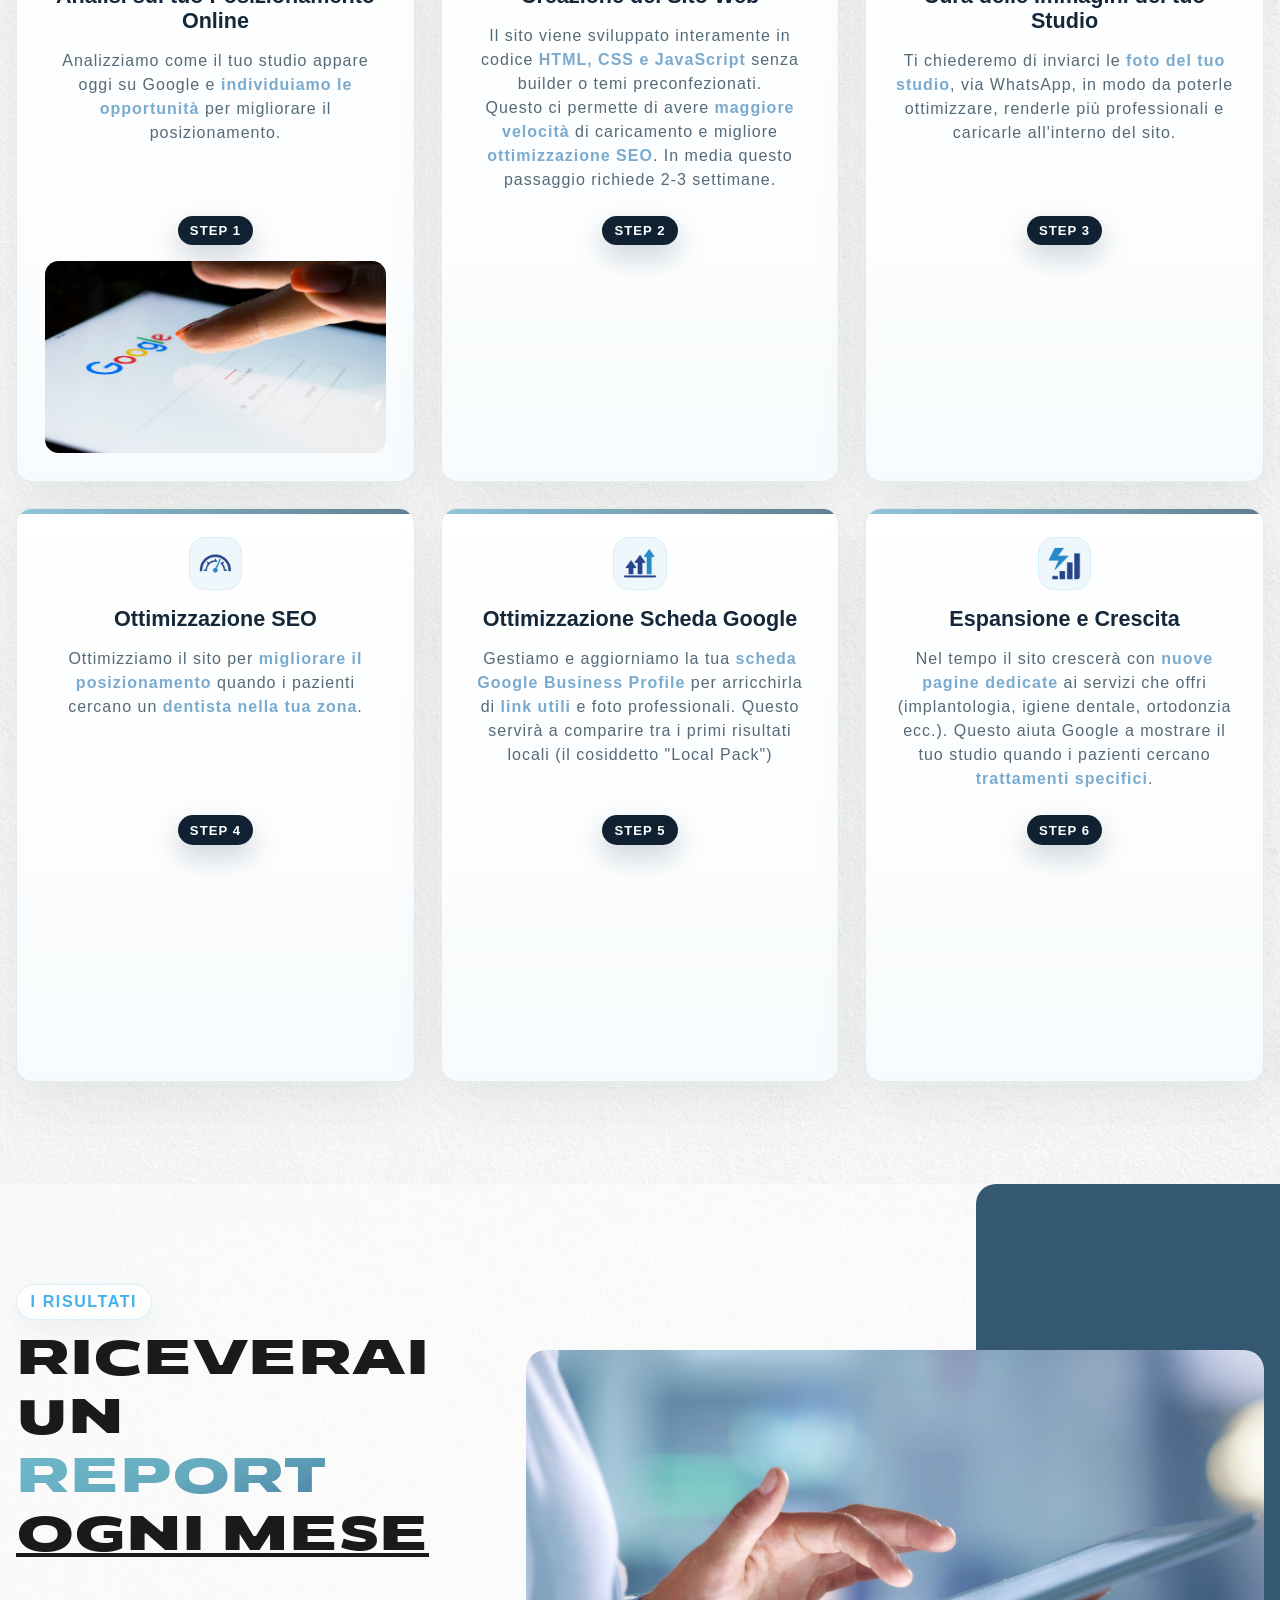
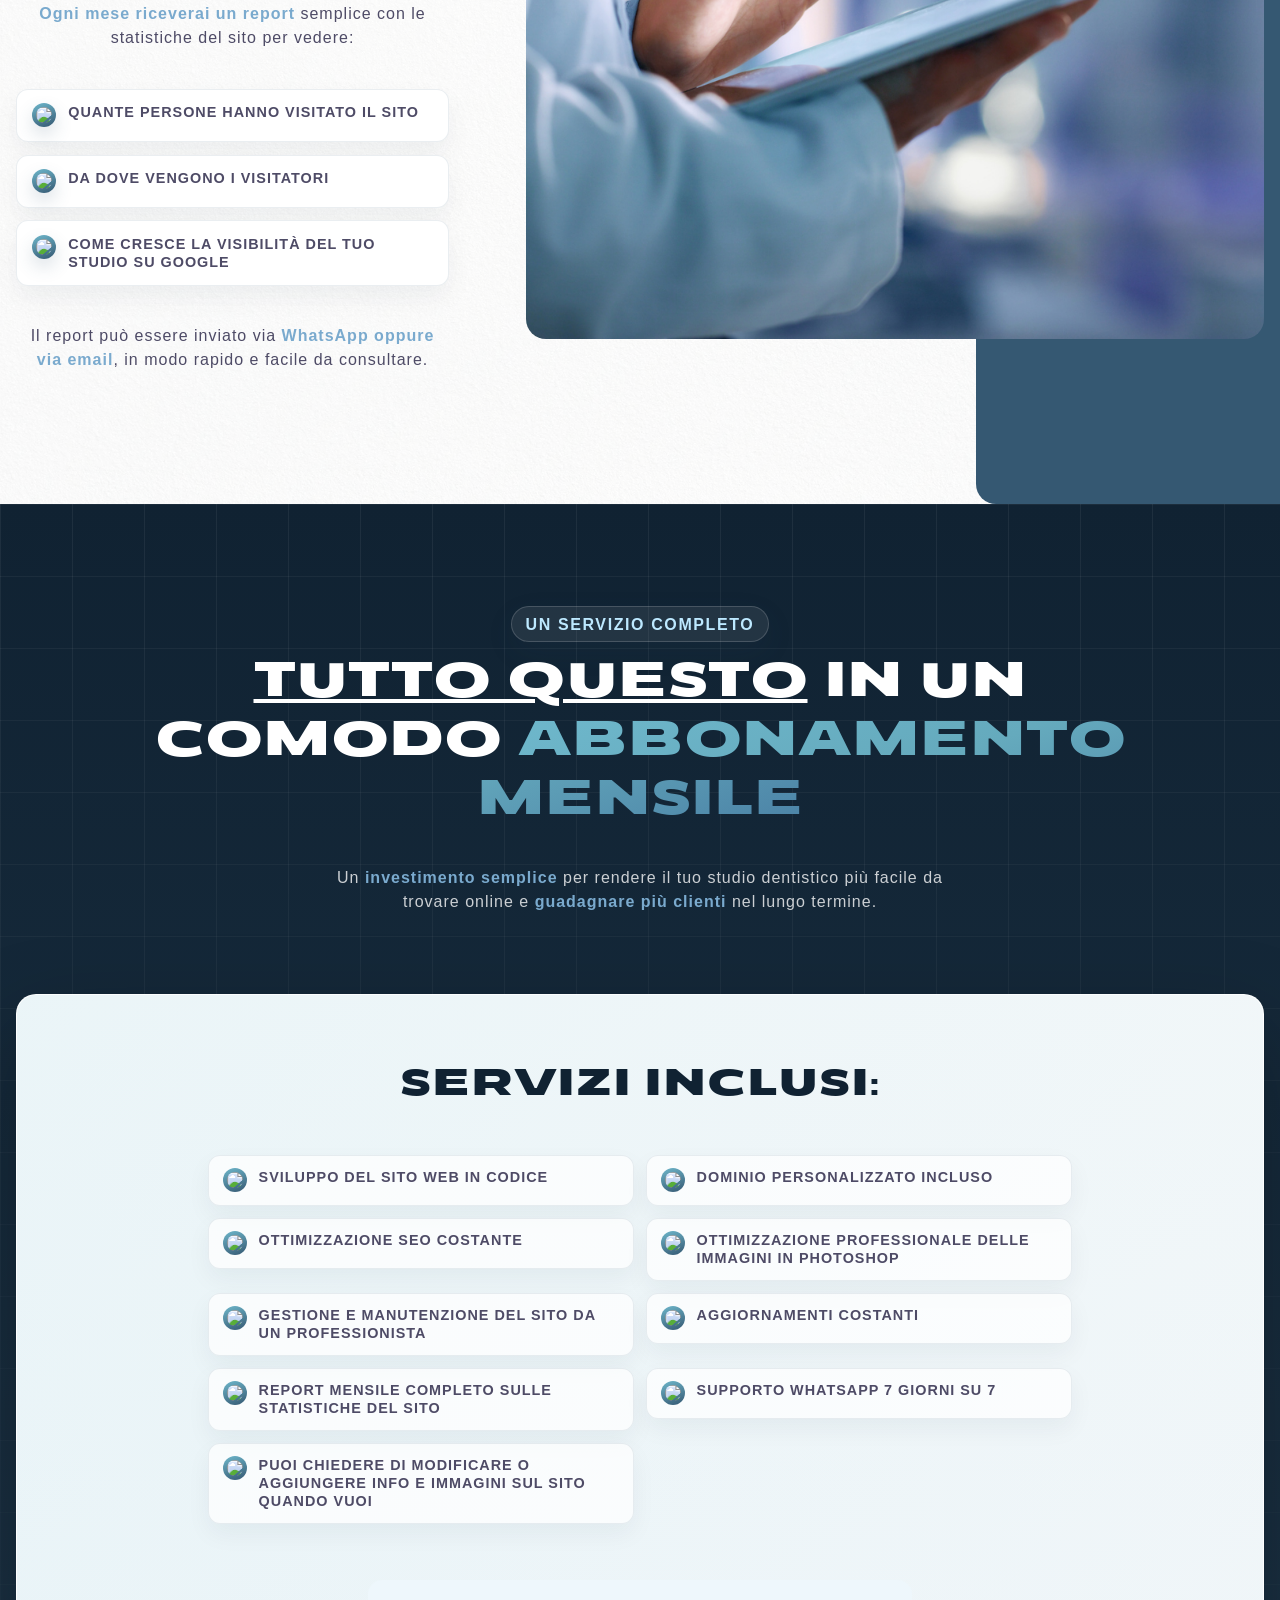
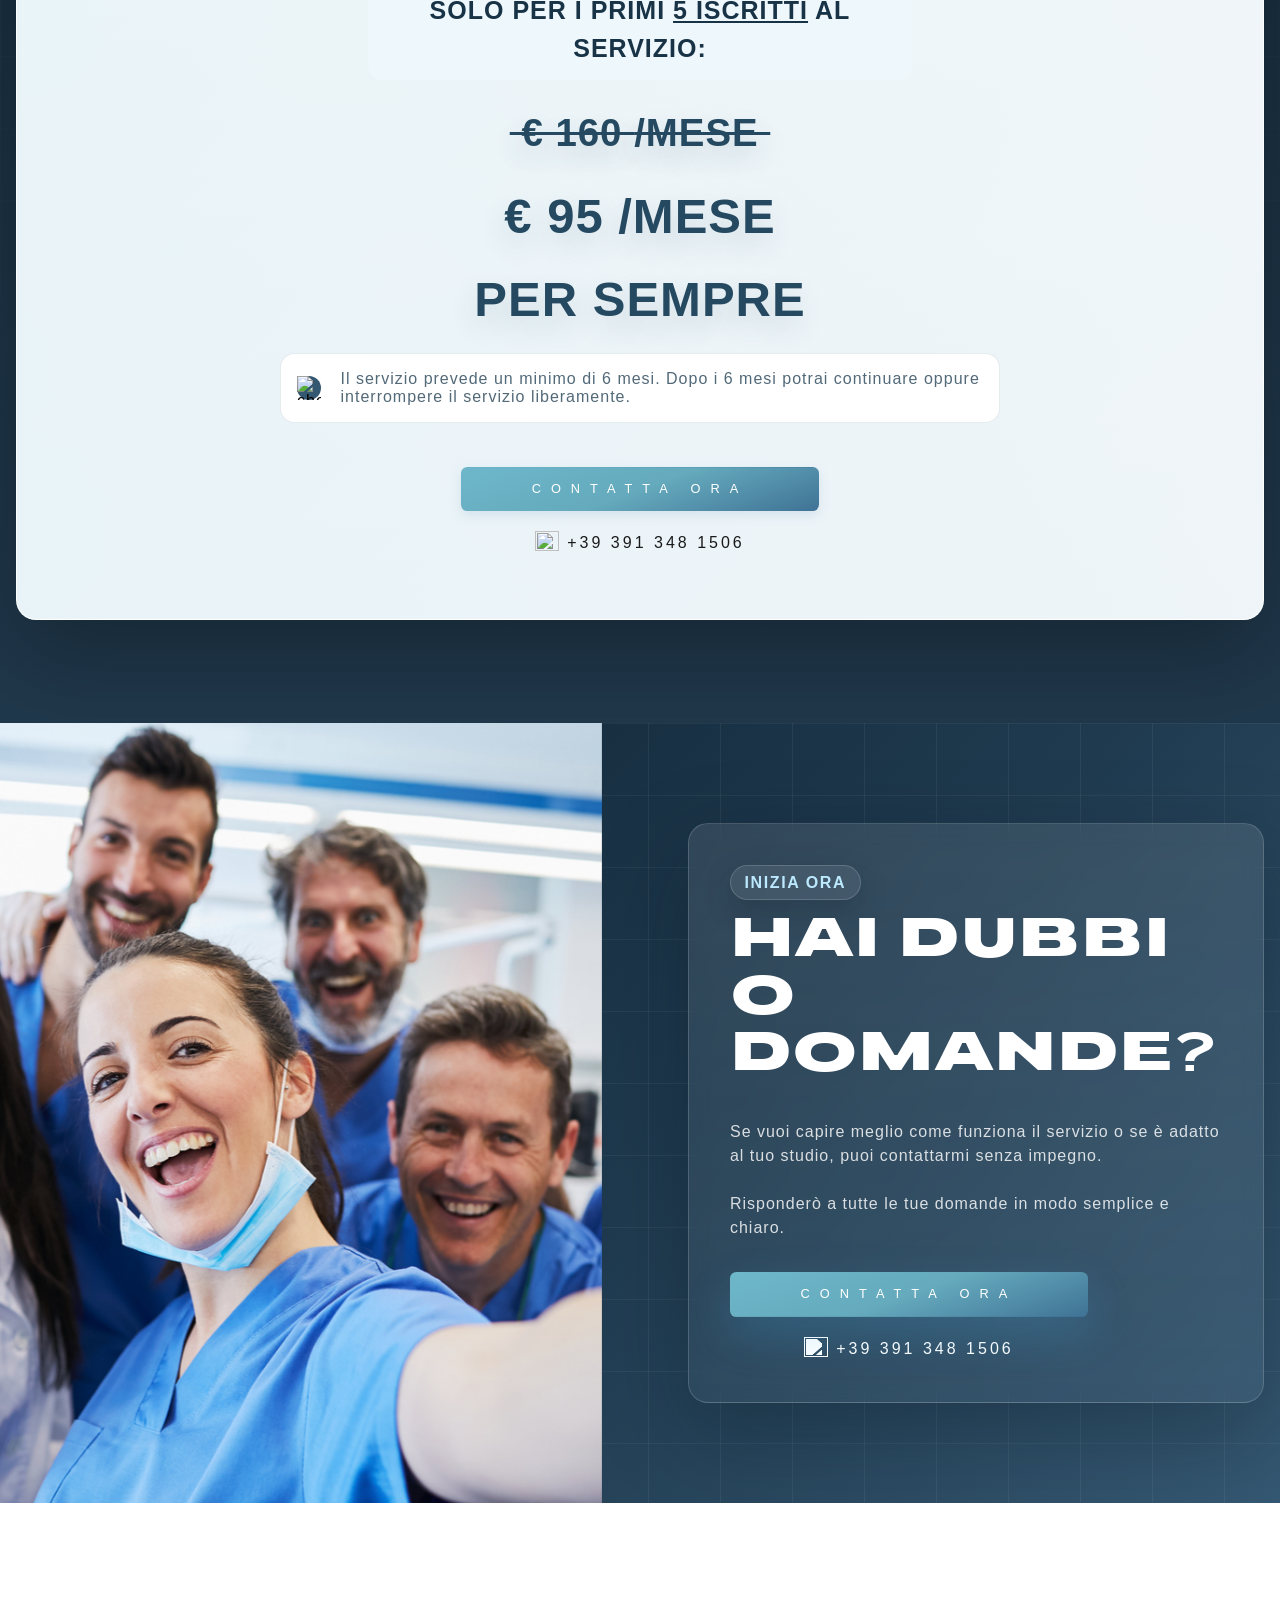
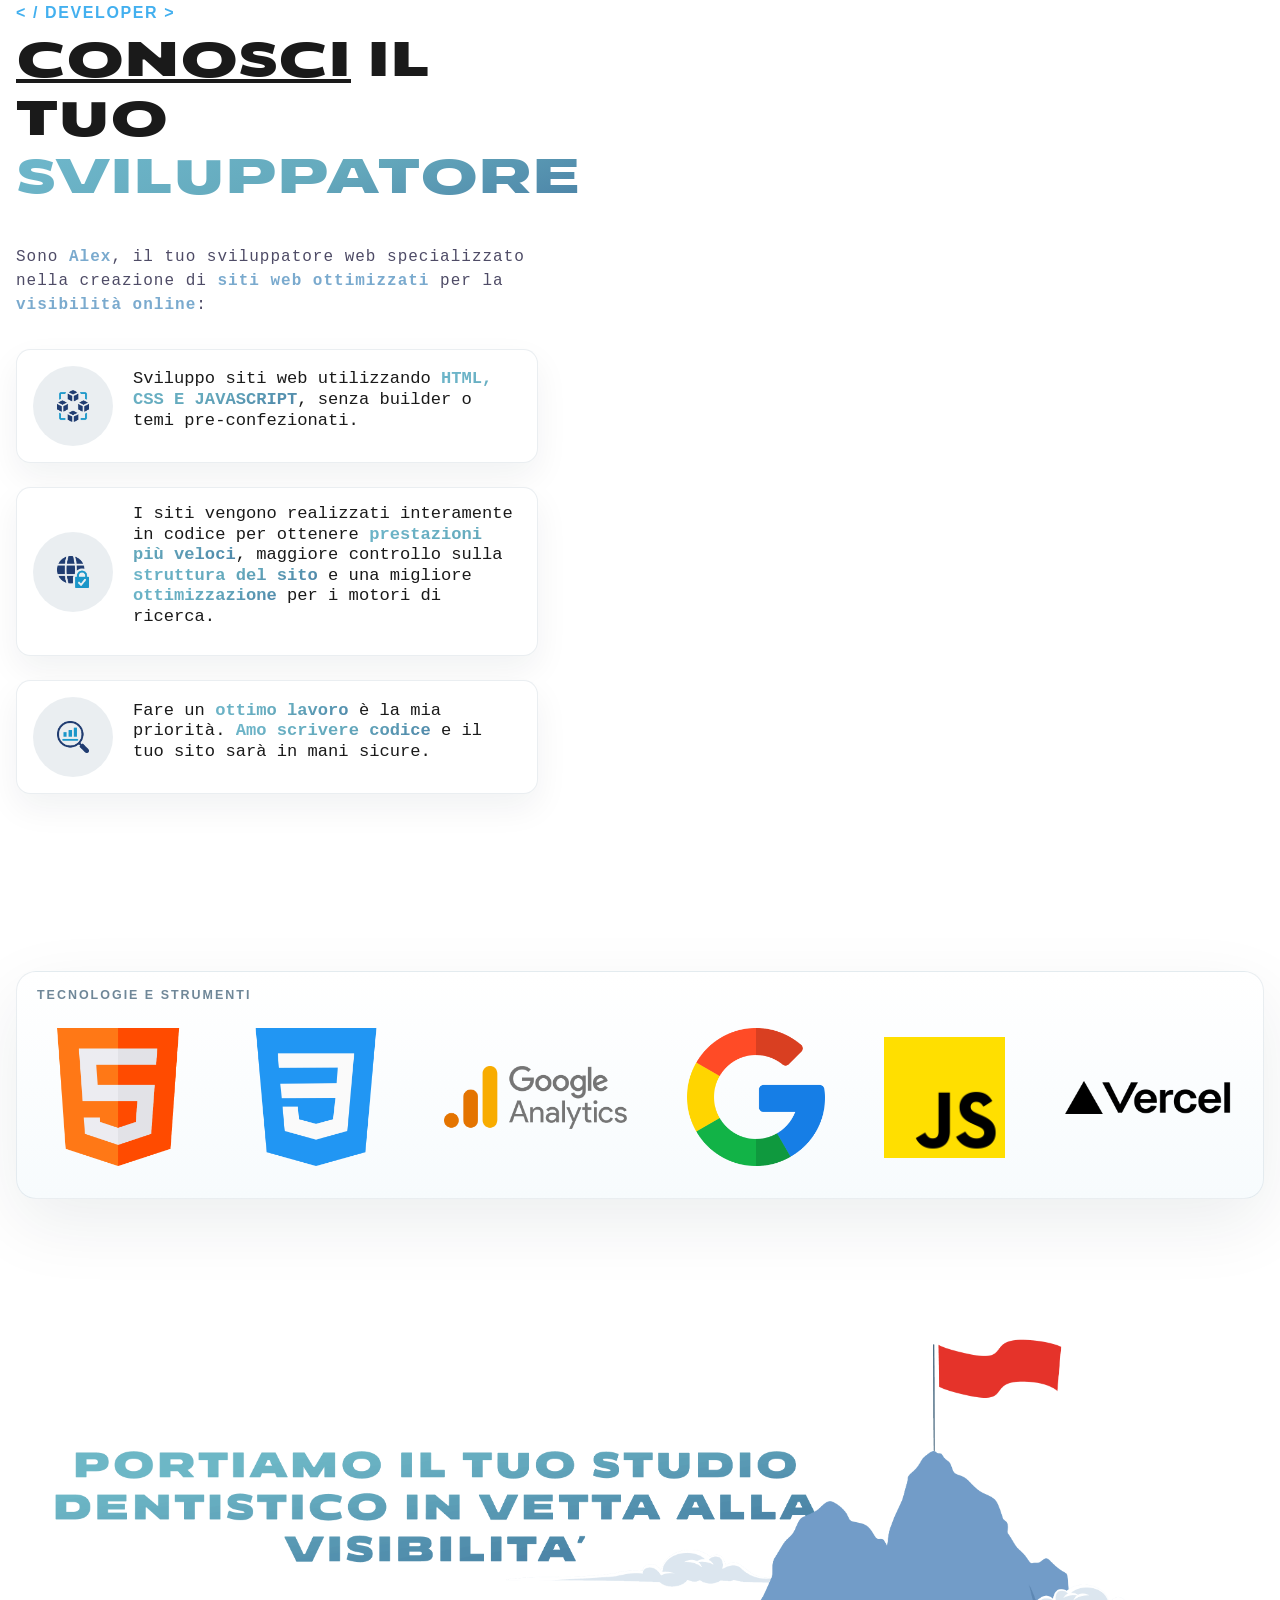
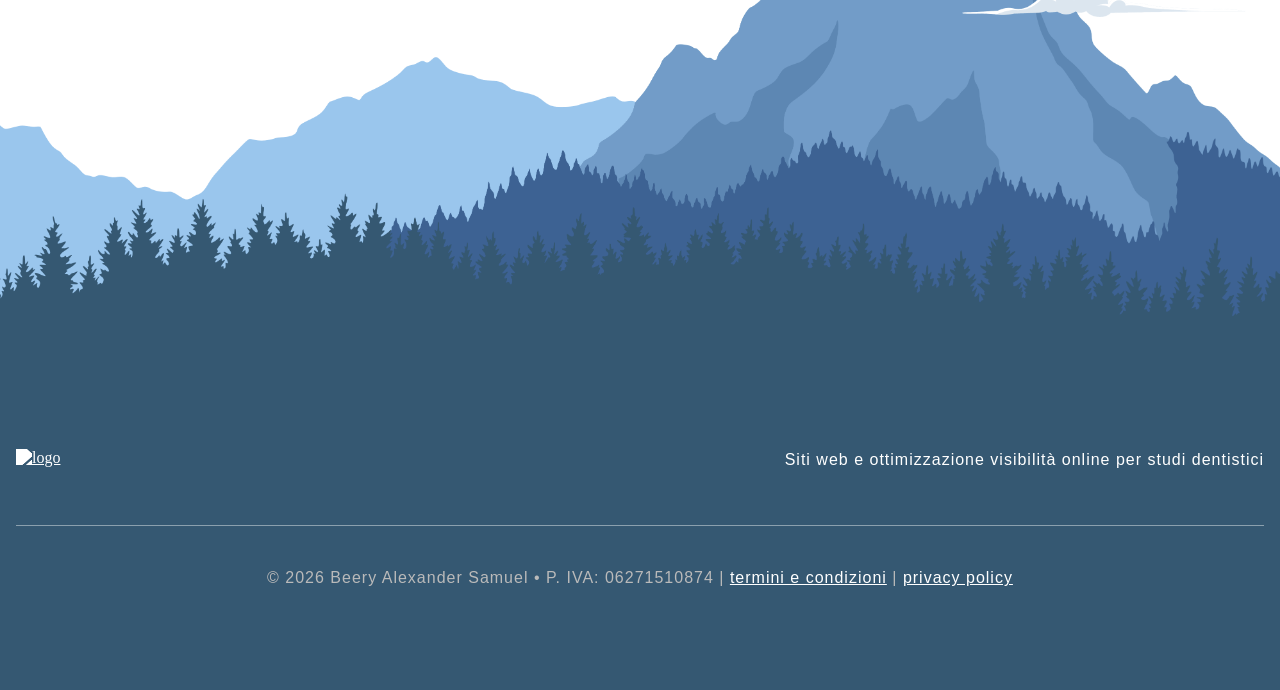
==== commit f524ba66: "editing serale" ====
--- a/index.html
+++ b/index.html
@@ -75,7 +75,7 @@
                               </a>
                         </li>
                         <li class="cs-li">
-                              <a href="servizi.html" class="cs-li-link">
+                              <a href="#servizi01" class="cs-li-link">
                                  SERVIZI
                               </a>
                         </li>
@@ -94,17 +94,17 @@
                               </ul>
                         </li> -->
                         <li class="cs-li">
-                              <a href="report.html" class="cs-li-link">
+                              <a href="#report" class="cs-li-link">
                                  REPORT
                               </a>
                         </li>
                         <li class="cs-li">
-                              <a href="abbonamento.html" class="cs-li-link">
+                              <a href="#prezzo01" class="cs-li-link">
                                  ABBONAMENTO
                               </a>
                         </li>
                         <li class="cs-li">
-                              <a href="sviluppatore.html" class="cs-li-link">
+                              <a href="#chi-sono" class="cs-li-link">
                                  SVILUPPATORE
                               </a>
                         </li>
--- a/css/style.css
+++ b/css/style.css
@@ -181,9 +181,13 @@
    display: block;position: absolute;top: 0;right: 0;z-index: -1;}
 #cta02 .cs-container{width:100%;max-width:74rem;margin:auto;display:flex;flex-direction:column;align-items:center;gap:clamp(3rem,6vw,4rem)}
 #cta02 .cs-content{text-align:center;width:100%;display:flex;flex-direction:column;align-items:center}
-#cta02 .cs-title{max-width:73.75rem!important;font-size: clamp(1.3375rem, 6.9vw, 2.0625rem);}
-#cta02 .cs-text{max-width:66.25rem;background-color: white;border-radius: 20px;padding: 50px;border: 5px solid #4b82a6;padding-inline: 25px;}
+#cta02 .cs-title{max-width:73.75rem!important;font-size: clamp(1.3375rem, 6.9vw, 2.0625rem);color: #fff;line-height: 1.4em;}
+#cta02 .cs-text{max-width:66.25rem;background-color: white;border-radius: 20px;padding: 50px;border: 5px solid #4b82a6;padding-inline: 25px;text-align: center;}
 #cta02 .cs-arrow {width: 9.625rem;height: auto;margin-bottom: 1.25rem;display: block;filter: invert(5%) sepia(20%) saturate(1138%) hue-rotate(134deg) brightness(80%) contrast(109%)}
+@media only screen and (min-width: 48rem) {
+   #cta02 .cs-title{max-width:21ch!important;margin-bottom:clamp(1.25rem,3vw,2rem);font-size:var(--headerFontSize);color:#fff}
+   #cta02 .cs-text{text-align: start;}
+}
 
 /* SERVIZI ***************************/
 #servizi01{padding:var(--sectionPadding);overflow:hidden;position:relative}
@@ -209,20 +213,23 @@
 }
 
 /* REPORT ******************************/
-#report{padding:var(--sectionPadding);overflow:hidden;position:relative;z-index:1}
-#report .cs-container{width:100%;max-width:53.125rem;margin:auto;display:flex;justify-content:center;align-items:stretch;flex-direction:column;gap:clamp(2rem,5vw,6.75rem)}
+#report{padding:var(--sectionPadding);overflow:hidden;position:relative;z-index:1;background-image: url(../images/sfondo-cemento.webp);
+   background-color: var(--white);background-size: contain;background-repeat: repeat;background-position: center center;}
+#report::before{content: "";width: 100%;height: 100%;background-color: white;opacity: .5;position: absolute;top: 0;left: 0;z-index: -1;}
+#report .cs-container{width:100%;max-width:53.125rem;margin:auto;display:flex;justify-content:center;align-items:stretch;flex-direction:column;
+   gap:clamp(2rem,5vw,6.75rem)}
 #report .cs-content{text-align:center;width:100%;display:flex;flex-direction:column;align-items:flex-start;order:1}
 #report .cs-title{max-width:20ch}
+#report .cs-topper{margin-right: auto;margin-left: auto;}
 #report .cs-text{margin-bottom:1rem}
 #report .cs-text:last-of-type{margin-bottom:2rem}
-
-#report .cs-ul{font-family:'Segoe UI',Tahoma,Geneva,Verdana,sans-serif;letter-spacing:1px;width:fit-content;margin:1.4rem 0;padding:0;display:flex;flex-direction:column;align-items:flex-start;gap:.8rem}
+#report .cs-ul{font-family:'Segoe UI',Tahoma,Geneva,Verdana,sans-serif;letter-spacing:1px;width:fit-content;margin:1.4rem 0;padding:0;display:flex;
+   flex-direction:column;align-items:flex-start;gap:.8rem}
 #report .cs-li{line-height:1.25;text-align:left;list-style:none;width:100%;margin:0;padding:.85rem .95rem;color:var(--bodyTextColor);display:flex;
    align-items:flex-start;gap:.75rem;font-weight:700;text-transform:uppercase;font-size:.9rem;border:1px solid rgba(53,88,114,.1);border-radius:.75rem;
    background:#fff;box-shadow:0 12px 26px rgba(16,34,50,.06);}
 #report .cs-icon{width:1.5rem;height:auto;flex:none;padding:.25rem;background-color:var(--primary);border-radius:50%;display:block;
    background:linear-gradient(160deg,#6eb7cb,#355872);box-shadow:0 8px 18px rgba(53,88,114,.18)}
-
 #report .cs-picture{width:100%;height:clamp(28.5rem,46vw,37.375rem);border-radius:1.25rem;overflow:hidden;display:block;order:2;position:relative;z-index:1}
 #report .cs-picture img{width:100%;height:100%;object-fit:cover;position:absolute;top:0;left:0}
 #report .cs-background{width:100%;height:44%;background-color:var(--primary);display:block;position:absolute;bottom:0;left:0;border-radius:20px;z-index:-1}
@@ -232,9 +239,9 @@
 #report .cs-flex{width:45%}
 #report .cs-title{margin:0}
 #report .cs-text{width:50%}
+#report .cs-topper{margin-right:unset;margin-left:unset;}
 }
 @media only screen and (min-width: 64rem) {
-#report{padding:var(--sectionPadding)}
 #report .cs-container{max-width:80rem;flex-direction:row;align-items:center;justify-content:space-between}
 #report .cs-content{width:100%;max-width:27.0625rem;margin:0;flex-direction:column;row-gap:0;order:1}
 #report .cs-flex{width:100%;text-align:left}
@@ -342,7 +349,10 @@
 #chi-sono .cs-li-text{font-size:1rem;line-height:1.5em;text-align:left;margin:0;color:var(--bodyTextColor)}
 #chi-sono .cs-image-group{font-size:min(1.6vw,.6em);text-align:right;width:auto;height:65.625em;display:flex;justify-content:center;align-items:flex-end;position:relative}
 #chi-sono .cs-person{height:100%;width:auto;display:inline-flex;align-items:flex-end;justify-content:center;position:relative}
-#chi-sono .cs-person img{width:auto;height:100%;margin:0;display:block;object-fit:contain}
+#chi-sono .cs-person img{max-width:100%;height:100%;margin:0;display:block;object-fit:contain}
+#chi-sono .cs-li{width:100%;padding:1rem;border:1px solid rgba(53,88,114,.1);border-radius:.9rem;background:#fff;box-shadow:0 14px 34px rgba(16,34,50,.06);
+   transition:transform .2s ease,box-shadow .2s ease,border-color .2s ease}
+#chi-sono .cs-li:hover{transform:translateY(-3px);border-color:rgba(67,176,239,.28);box-shadow:0 22px 48px rgba(16,34,50,.1)}
 @media only screen and (min-width: 64rem) {
 #chi-sono .cs-container{max-width:80rem;flex-direction:row;justify-content:flex-start;position:relative}
 #chi-sono .cs-content{width:50%;align-items:flex-start;text-align:left}
@@ -372,8 +382,18 @@
 #loghi .cs-logo.logo4{width:clamp(70px,13vw,138px)}
 #loghi .cs-logo.logo5{width:clamp(58px,13vw,121px)}
 #loghi .cs-logo.logo6{width:clamp(104px,13vw,180px)}
-@media only screen and (min-width: 650px) {
-#loghi .cs-container{flex-direction:row}
+
+#loghi{padding:clamp(3rem,6vw,5rem) 1rem;background:#fff}
+#loghi .cs-container{max-width:78rem;padding:clamp(1.2rem,3vw,2rem);border:1px solid rgba(53,88,114,.1);border-radius:1.25rem;
+   background:linear-gradient(180deg,#fff,#f7fbfd);box-shadow:0 24px 70px rgba(16,34,50,.08);position:relative;overflow:hidden}
+#loghi .cs-container:before{content:"Tecnologie e strumenti";font-family:'Segoe UI',Tahoma,Geneva,Verdana,sans-serif;font-size:.78rem;line-height:1.2em;
+   text-transform:uppercase;letter-spacing:.16em;font-weight:900;color:#6f8798;position:absolute;top:1rem;left:1.25rem}
+
+
+#loghi .cs-logo{transition:transform .2s ease}
+#loghi .cs-logo:hover{transform:translateY(-3px)}
+@media only screen and (min-width: 48rem) {
+#loghi .cs-container{flex-direction:row;padding-top:3.5rem}
 #loghi .cs-row{display:contents}
 }
 
@@ -411,8 +431,8 @@
 }
 
 /* PREMIUM REFRESH ********************/
-#cta02,#servizi01,#report,#prezzo01{isolation:isolate}
-#cta02 .cs-topper,#servizi01 .cs-topper,#report .cs-topper,#prezzo01 .cs-topper{padding:.45rem .85rem;border:1px solid rgba(67,176,239,.18);border-radius:999px;background:rgba(255,255,255,.72);box-shadow:0 10px 30px rgba(53,88,114,.08);width:fit-content}
+#cta02 .cs-topper,#servizi01 .cs-topper,#report .cs-topper,#prezzo01 .cs-topper{padding:.45rem .85rem;border:1px solid rgba(67,176,239,.18);
+   border-radius:999px;background:rgba(255,255,255,.72);box-shadow:0 10px 30px rgba(53,88,114,.08);width:fit-content}
 
 #cta02{padding:clamp(4rem,8vw,7.5rem) 1rem;background:linear-gradient(135deg,#102232 0%,#233f55 48%,#355872 100%);color:#fff}
 #cta02::before{background-image:url(https://csimages.lon1.digitaloceanspaces.com/pics/dentista/bg/bg01.jpg);background-size:cover;background-position:center;opacity:.12;mix-blend-mode:screen}
@@ -420,14 +440,14 @@
 #cta02 .cs-container{max-width:78rem;gap:clamp(1.75rem,4vw,3.5rem)}
 #cta02 .cs-content{padding:clamp(1.2rem,3vw,2rem);border:1px solid rgba(255,255,255,.16);border-radius:1.25rem;background:linear-gradient(180deg,rgba(255,255,255,.08),rgba(255,255,255,.035));box-shadow:0 28px 80px rgba(3,14,23,.24);backdrop-filter:blur(8px)}
 #cta02 .cs-topper{background:rgba(255,255,255,.08);color:#bde9ff;border-color:rgba(255,255,255,.18)}
-#cta02 .cs-title{max-width:21ch!important;margin-bottom:clamp(1.25rem,3vw,2rem);font-size:var(--headerFontSize);color:#fff}
 #cta02 .cs-title u{text-decoration-thickness:.12em;text-underline-offset:.12em;text-decoration-color:rgba(156,213,255,.55)}
-#cta02 .cs-text{max-width:54rem;margin:0;background:rgba(255,255,255,.96);border:1px solid rgba(255,255,255,.7);border-radius:1rem;padding:clamp(1.3rem,4vw,3rem);box-shadow:0 20px 60px rgba(3,14,23,.24);color:#30495b}
+#cta02 .cs-text{max-width:54rem;margin:0;background:rgba(255,255,255,.96);border:1px solid rgba(255,255,255,.7);border-radius:1rem;
+   padding:clamp(1.3rem,4vw,3rem);box-shadow:0 20px 60px rgba(3,14,23,.24);color:#30495b}
 #cta02 .cs-arrow{width:clamp(5rem,12vw,8rem);margin:-.25rem 0 1rem;filter:brightness(0) invert(1);opacity:.82}
 #cta02 .cs-img{width:100%;height:auto;padding:20px;}
 
-#servizi01{padding:clamp(4rem,8vw,7.25rem) 1rem;background:linear-gradient(180deg,#f7fbfd 0%,#fff 54%,#f3f8fb 100%)}
-#servizi01::before{opacity:1;background:linear-gradient(90deg,rgba(53,88,114,.08) 1px,transparent 1px),linear-gradient(180deg,rgba(53,88,114,.06) 1px,transparent 1px);background-size:4rem 4rem;mask-image:linear-gradient(180deg,transparent,#000 18%,#000 82%,transparent)}
+#servizi01{padding:clamp(4rem,8vw,7.25rem) 1rem;background-image: url(../images/sfondo-cemento.webp);background-color: var(--white);background-size: contain;background-repeat: repeat;background-position: center center;}
+#servizi01::before{content: "";width: 100%;height: 100%;background-color: white;opacity: .5;position: absolute;top: 0;left: 0;z-index: -1;}
 #servizi01 .cs-container{max-width:82rem}
 #servizi01 .cs-content{max-width:58rem;margin:auto}
 #servizi01 .cs-title{max-width:20ch}
@@ -469,29 +489,19 @@
 }
 @media only screen and (max-width:63.9375rem){
 #page-hero .cs-title{font-size:3rem}
-#report .cs-content{flex-direction:column;align-items:center;text-align:center}
-#report .cs-flex{width:100%;text-align:center}
-#report .cs-text{width:100%}
 }
 @media only screen and (min-width:64rem){
 #cta02 .cs-content{padding:clamp(2rem,4vw,4rem)}
 #servizi01 .cs-item{grid-column:span 4}
-#report .cs-content{max-width:29rem}
-#report .cs-picture{height:clamp(31rem,43vw,39rem)}
 #prezzo01 .cs-card{padding:clamp(2.5rem,5vw,4rem)}
 }
 @media only screen and (max-width:47.9375rem){
-#cta02 .cs-content,#report .cs-content{border-radius:1rem}
+#cta02 .cs-content{border-radius:1rem}
 #page-hero .cs-title{font-size:2.35rem}
 #servizi01 .cs-h3,#prezzo01 .cs-package{font-size:1.35rem}
-#cta02 .cs-text{padding:1.2rem;text-align:left}
 #servizi01 .cs-item{text-align:left;align-items:flex-start}
 #servizi01 .cs-icon{margin-bottom:.85rem}
 #servizi01 .cs-number-wrapper{margin-left:0}
-#report:before{width:100%;height:100%;border-radius:0;top:0}
-#report .cs-content{align-items:center;text-align:center}
-#report .cs-title{margin-left:auto;margin-right:auto}
-#report .cs-picture{height:clamp(20rem,95vw,30rem)}
 #prezzo01 .cs-button,#prezzo01 .cs-card{border-radius:1rem}
 #prezzo01 .cs-li{text-transform:none}
 #prezzo01 .disclaimer{align-items:flex-start}
@@ -499,65 +509,22 @@
 
 /* PREMIUM REFRESH - CTA, DEVELOPER, LOGOS */
 
-#chi-sono{padding:clamp(4rem,8vw,7.5rem) 1rem;background:linear-gradient(180deg,#fff 0%,#f5f9fc 100%);position:relative}
-#chi-sono:before{content:"";width:min(92%,78rem);height:calc(100% - clamp(4rem,8vw,7rem));border-radius:1.5rem;background:linear-gradient(135deg,rgba(53,88,114,.07),rgba(255,255,255,.8));box-shadow:inset 0 0 0 1px rgba(53,88,114,.08);position:absolute;top:clamp(2rem,4vw,3.5rem);left:50%;transform:translateX(-50%);z-index:0}
-#chi-sono .cs-container{max-width:78rem;z-index:1}
-#chi-sono .cs-content{padding:clamp(1.25rem,3vw,2.25rem);border:1px solid rgba(53,88,114,.12);border-radius:1.25rem;background:rgba(255,255,255,.82);box-shadow:0 24px 70px rgba(16,34,50,.09);backdrop-filter:blur(8px)}
-#chi-sono .cs-topper{width:fit-content;padding:.45rem .85rem;border:1px solid rgba(67,176,239,.18);border-radius:999px;background:#fff;color:var(--third);box-shadow:0 10px 30px rgba(53,88,114,.08)}
-#chi-sono .cs-title{max-width:12ch}
-#chi-sono .cs-text{font-family:'Segoe UI',Tahoma,Geneva,Verdana,sans-serif;color:#4e6372}
-#chi-sono .cs-card-group{gap:1rem}
-#chi-sono .cs-li{width:100%;padding:1rem;border:1px solid rgba(53,88,114,.1);border-radius:.9rem;background:#fff;box-shadow:0 14px 34px rgba(16,34,50,.06);transition:transform .2s ease,box-shadow .2s ease,border-color .2s ease}
-#chi-sono .cs-li:hover{transform:translateY(-3px);border-color:rgba(67,176,239,.28);box-shadow:0 22px 48px rgba(16,34,50,.1)}
-#chi-sono .cs-li-picture{width:4.25rem;height:4.25rem;border-radius:1rem;background:#eef7fc;box-shadow:inset 0 0 0 1px rgba(67,176,239,.14)}
-#chi-sono .cs-li-picture:before{background:linear-gradient(160deg,#6eb7cb,#355872);opacity:.12}
-#chi-sono .cs-h3{font-family:'Segoe UI',Tahoma,Geneva,Verdana,sans-serif;font-size:1rem;line-height:1.45em;color:#263f51}
-#chi-sono .cs-image-group{height:auto;min-height:32rem;padding:1.5rem;border-radius:1.4rem;background:linear-gradient(180deg,#eaf5fb,#fff);box-shadow:0 30px 80px rgba(16,34,50,.12);overflow:hidden}
-#chi-sono .cs-image-group:before{content:"";width:80%;height:64%;border-radius:50%;background:linear-gradient(160deg,rgba(110,183,203,.32),rgba(53,88,114,.08));position:absolute;left:10%;bottom:6%;z-index:0}
-#chi-sono .cs-person{z-index:1}
-#chi-sono .cs-person img{max-width:100%;height:auto;filter:drop-shadow(0 24px 34px rgba(16,34,50,.18))}
-
-#loghi{padding:clamp(3rem,6vw,5rem) 1rem;background:#fff}
-#loghi .cs-container{max-width:78rem;padding:clamp(1.2rem,3vw,2rem);border:1px solid rgba(53,88,114,.1);border-radius:1.25rem;background:linear-gradient(180deg,#fff,#f7fbfd);box-shadow:0 24px 70px rgba(16,34,50,.08);position:relative;overflow:hidden}
-#loghi .cs-container:before{content:"Tecnologie e strumenti";font-family:'Segoe UI',Tahoma,Geneva,Verdana,sans-serif;font-size:.78rem;line-height:1.2em;text-transform:uppercase;letter-spacing:.16em;font-weight:900;color:#6f8798;position:absolute;top:1rem;left:1.25rem}
-#loghi .cs-row{gap:clamp(.75rem,2vw,1.25rem)}
-#loghi .cs-logo{padding:.85rem;border:1px solid rgba(53,88,114,.08);border-radius:.85rem;background:#fff;box-shadow:0 12px 28px rgba(16,34,50,.05);filter:saturate(.9);transition:transform .2s ease,box-shadow .2s ease,filter .2s ease}
-#loghi .cs-logo:hover{transform:translateY(-3px);box-shadow:0 18px 42px rgba(16,34,50,.1);filter:saturate(1)}
-
-@media only screen and (min-width:48rem){
-#loghi .cs-container{padding-top:3.5rem}
-}
 @media only screen and (min-width:64rem){
 #cta01 .cs-background{width:47%;right:53%;border-radius:0 1.25rem 1.25rem 0}
-#cta01 .cs-content{width:100%;max-width:37rem}
-#chi-sono .cs-container{align-items:center;min-height:42rem}
-#chi-sono .cs-content{width:52%;max-width:35rem}
-#chi-sono .cs-image-group{width:40%;min-height:36rem;position:absolute;left:57%;right:auto;top:50%;bottom:auto;transform:translateY(-50%)}
 }
 @media only screen and (min-width:81.25rem){
 #cta01 .cs-background{margin-right:0}
-#chi-sono .cs-image-group{left:56%;top:50%;bottom:auto;transform:translateY(-50%);margin-left:0}
 }
 @media only screen and (max-width:63.9375rem){
 #cta01{min-height:auto}
 #cta01:before{mask-image:linear-gradient(180deg,transparent,#000 24%,#000)}
 #cta01 .cs-title{font-size:2.35rem}
 #cta01 .cs-content{max-width:34rem}
-#chi-sono:before{width:100%;height:100%;border-radius:0;top:0}
-#chi-sono .cs-content{max-width:38rem}
-#chi-sono .cs-image-group{width:min(100%,26rem);min-height:0;position:relative;right:auto;left:auto;bottom:auto;top:auto}
-#loghi .cs-container{padding-top:3.25rem}
 }
 @media only screen and (max-width:47.9375rem){
 #cta01 .cs-content{border-radius:1rem}
 #cta01 .cs-title{font-size:2.15rem}
 #cta01 .cs-background{height:72vw;min-height:16rem;border-radius:0 0 1rem 1rem}
-#chi-sono .cs-content{border-radius:1rem}
-#chi-sono .cs-li{align-items:flex-start}
-#chi-sono .cs-li-picture{width:3.5rem;height:3.5rem}
-#loghi .cs-container{border-radius:1rem}
-#loghi .cs-row{gap:.65rem}
-#loghi .cs-logo{padding:.6rem}
 }
 
 /* PREMIUM HEADER *********************/
--- a/css/globals.css
+++ b/css/globals.css
@@ -62,20 +62,28 @@
 }
 
 /* MODAL *****************************/
-.modal{display:flex;position:fixed;z-index:20000;left:0;top:0;width:100%;height:100%;padding:1.25rem;background:rgba(8,21,32,.68);backdrop-filter:blur(16px);justify-content:center;align-items:center;opacity:0;visibility:hidden;transition:opacity .25s ease,visibility .25s ease}
+.modal{display:flex;position:fixed;z-index:20000;left:0;top:0;width:100%;height:100%;padding:1.25rem;background:rgba(8,21,32,.68);backdrop-filter:blur(16px);
+    justify-content:center;align-items:center;opacity:0;visibility:hidden;transition:opacity .25s ease,visibility .25s ease}
 .modal.show{opacity:1;visibility:visible}
-.modal-content{width:min(100%,34rem);padding:clamp(1.5rem,5vw,3rem);background:linear-gradient(180deg,#fff,#f7fbfd);border:1px solid rgba(255,255,255,.72);border-radius:1.25rem;position:relative;overflow:hidden;box-shadow:0 32px 90px rgba(4,14,22,.34);transform:translateY(1rem) scale(.96);transition:transform .28s ease}
+.modal-content{width:min(100%,34rem);padding:clamp(1.5rem,5vw,3rem);background:linear-gradient(180deg,#fff,#f7fbfd);border:1px solid rgba(255,255,255,.72);
+    border-radius:1.25rem;position:relative;overflow:hidden;box-shadow:0 32px 90px rgba(4,14,22,.34);transform:translateY(1rem) scale(.96);
+    transition:transform .28s ease}
 .modal-content:before{content:"";width:100%;height:.45rem;background:linear-gradient(90deg,#6eb7cb,#3f7295,#102232);position:absolute;top:0;left:0}
-.modal-content:after{content:"Prenota una consulenza gratuita";font-family:'Segoe UI',Tahoma,Geneva,Verdana,sans-serif;font-size:.72rem;line-height:1.2em;text-transform:uppercase;letter-spacing:.16em;font-weight:800;color:var(--primaryLight);position:absolute;top:1.35rem;left:clamp(1.5rem,5vw,3rem)}
+.modal-content:after{content:"vuoi diventare visibile?";font-family:'Segoe UI',Tahoma,Geneva,Verdana,sans-serif;font-size:.72rem;line-height:1.2em;
+    text-transform:uppercase;letter-spacing:.16em;font-weight:800;color:var(--primaryLight);position:absolute;top:1.35rem;left:clamp(1.5rem,5vw,3rem)}
 .modal.show .modal-content{transform:translateY(0) scale(1)}
-.modal .close{width:2.75rem;height:2.75rem;border:1px solid rgba(53,88,114,.12);border-radius:50%;background:#fff;color:var(--premiumInk);font-size:2rem;line-height:1;cursor:pointer;position:absolute;top:1rem;right:1rem;display:flex;align-items:center;justify-content:center;box-shadow:0 12px 28px rgba(16,34,50,.12);transition:transform .2s ease,background-color .2s ease,color .2s ease}
+.modal .close{width:2.75rem;height:2.75rem;border:1px solid rgba(53,88,114,.12);border-radius:50%;background:#fff;color:var(--premiumInk);font-size:2rem;
+    line-height:1;cursor:pointer;position:absolute;top:1rem;right:1rem;display:flex;align-items:center;justify-content:center;
+    box-shadow:0 12px 28px rgba(16,34,50,.12);transition:transform .2s ease,background-color .2s ease,color .2s ease}
 .modal .close:hover{background:var(--premiumInk);color:#fff;transform:rotate(90deg)}
-.modal .modal-title{font-family:'Vaulto-ExtraBold';font-size:2.65rem;font-weight:900;line-height:1.05em;max-width:15ch;margin:1.45rem 0 1.5rem;color:var(--premiumInk);text-transform:uppercase}
-.modal .contact-item{padding:1rem;border:1px solid var(--premiumLine);border-radius:.875rem;background:rgba(255,255,255,.78);box-shadow:0 12px 30px rgba(53,88,114,.08);transition:transform .2s ease,border-color .2s ease,box-shadow .2s ease}
+.modal .modal-title{font-family:'Vaulto-ExtraBold';font-size:2.65rem;font-weight:900;line-height:1.05em;max-width:15ch;margin:1.45rem 0 1.5rem;
+    color:var(--premiumInk);text-transform:uppercase}
+.modal .contact-item{padding:1rem;border-bottom:1px solid var(--premiumLine);}
+.modal .contact-item:last-child {border-bottom: none;}
 .modal .contact-item + .contact-item{margin-top:.85rem}
-.modal .contact-item:hover{transform:translateY(-2px);border-color:rgba(67,176,239,.32);box-shadow:0 18px 40px rgba(53,88,114,.13)}
 .modal .contact-item p{font-size:.78rem;line-height:1.3em;text-transform:uppercase;letter-spacing:.12em;font-weight:800;color:#6e7f8c;margin:0 0 .55rem}
-.modal a{display:flex;align-items:center;justify-content:flex-start;gap:.75rem;color:var(--premiumInk);font-family:'Segoe UI',Tahoma,Geneva,Verdana,sans-serif;letter-spacing:.02em;font-size:1.12rem;font-weight:800;text-decoration:none}
+.modal a{display:flex;align-items:center;justify-content:flex-start;gap:.75rem;color:var(--premiumInk);font-family:'Segoe UI',Tahoma,Geneva,Verdana,sans-serif;
+    letter-spacing:.02em;font-size:1.12rem;font-weight:800;text-decoration:none}
 .modal a svg{width:2.25rem;height:2.25rem;padding:.48rem;border-radius:50%;background:linear-gradient(160deg,#6eb7cb,#3f7295);color:#fff;flex:none}
 @media only screen and (max-width:37.5rem){
 .modal{align-items:flex-end;padding:.75rem}
